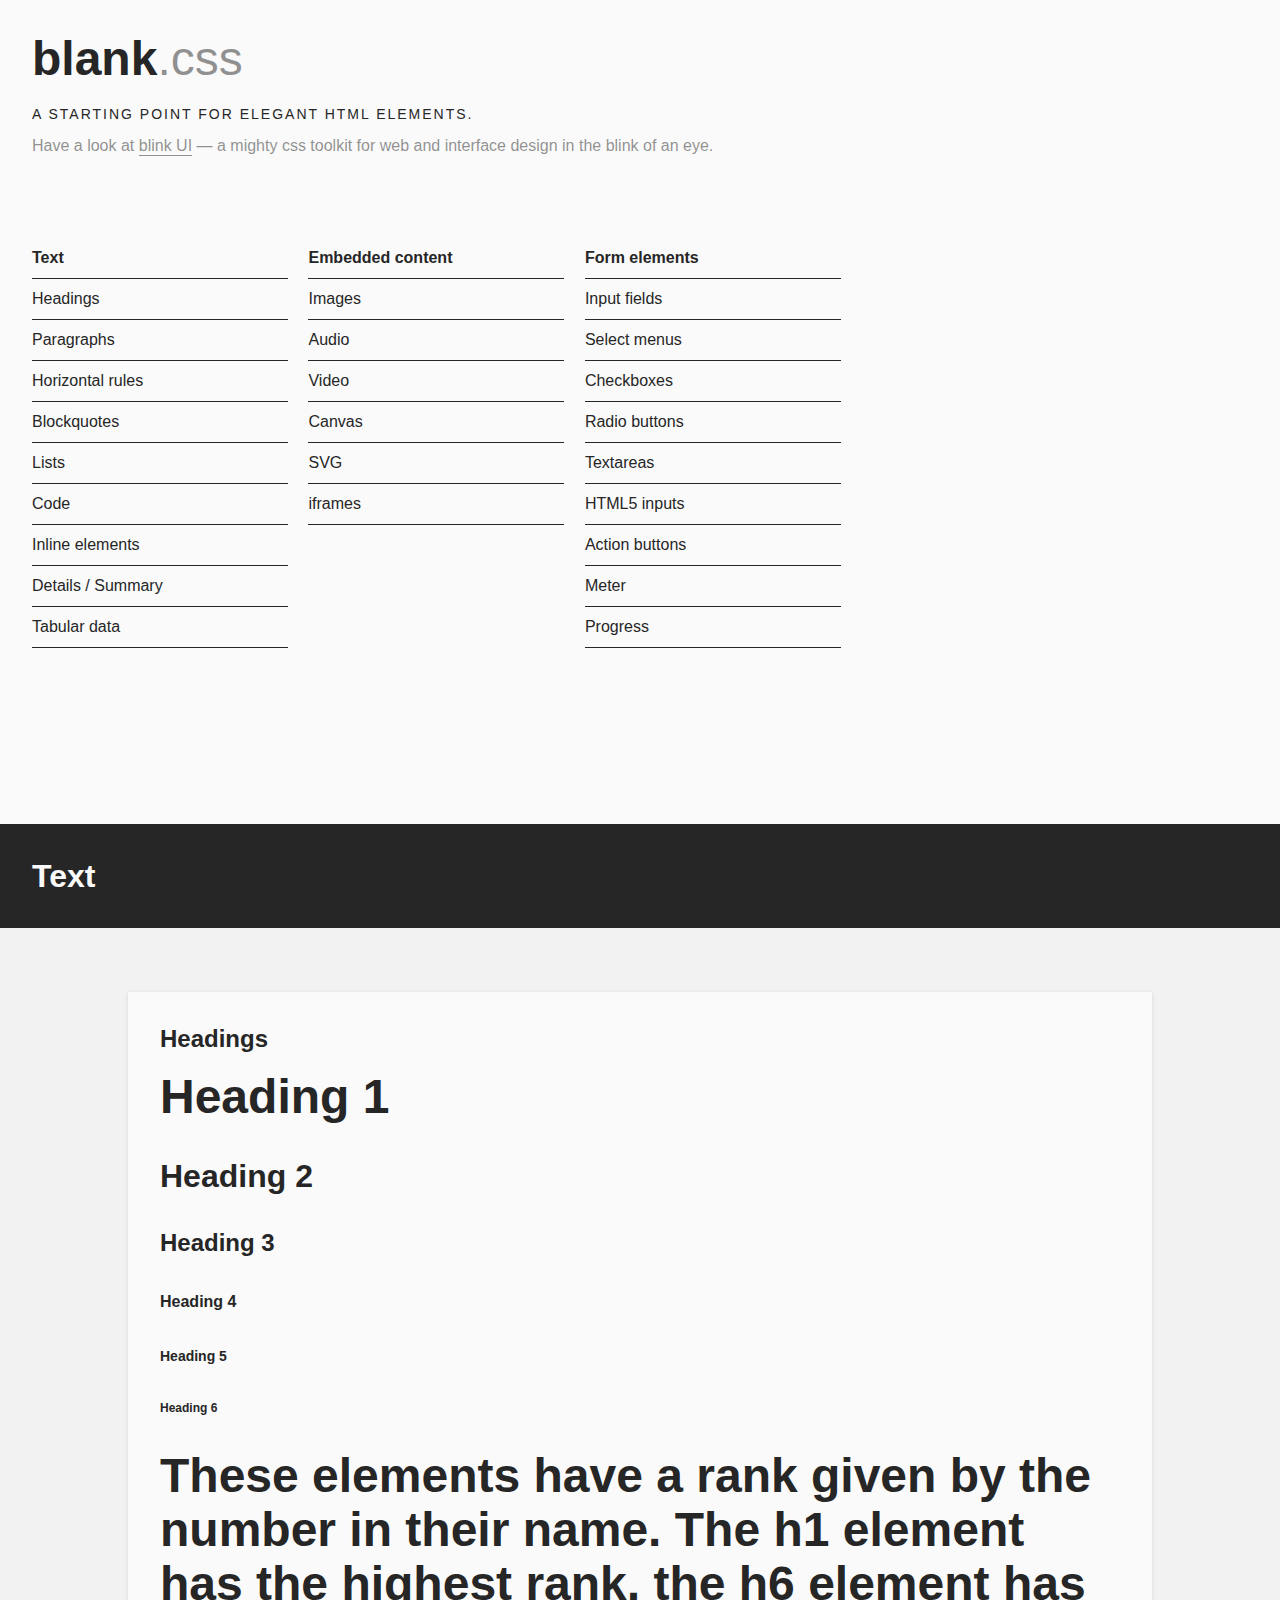
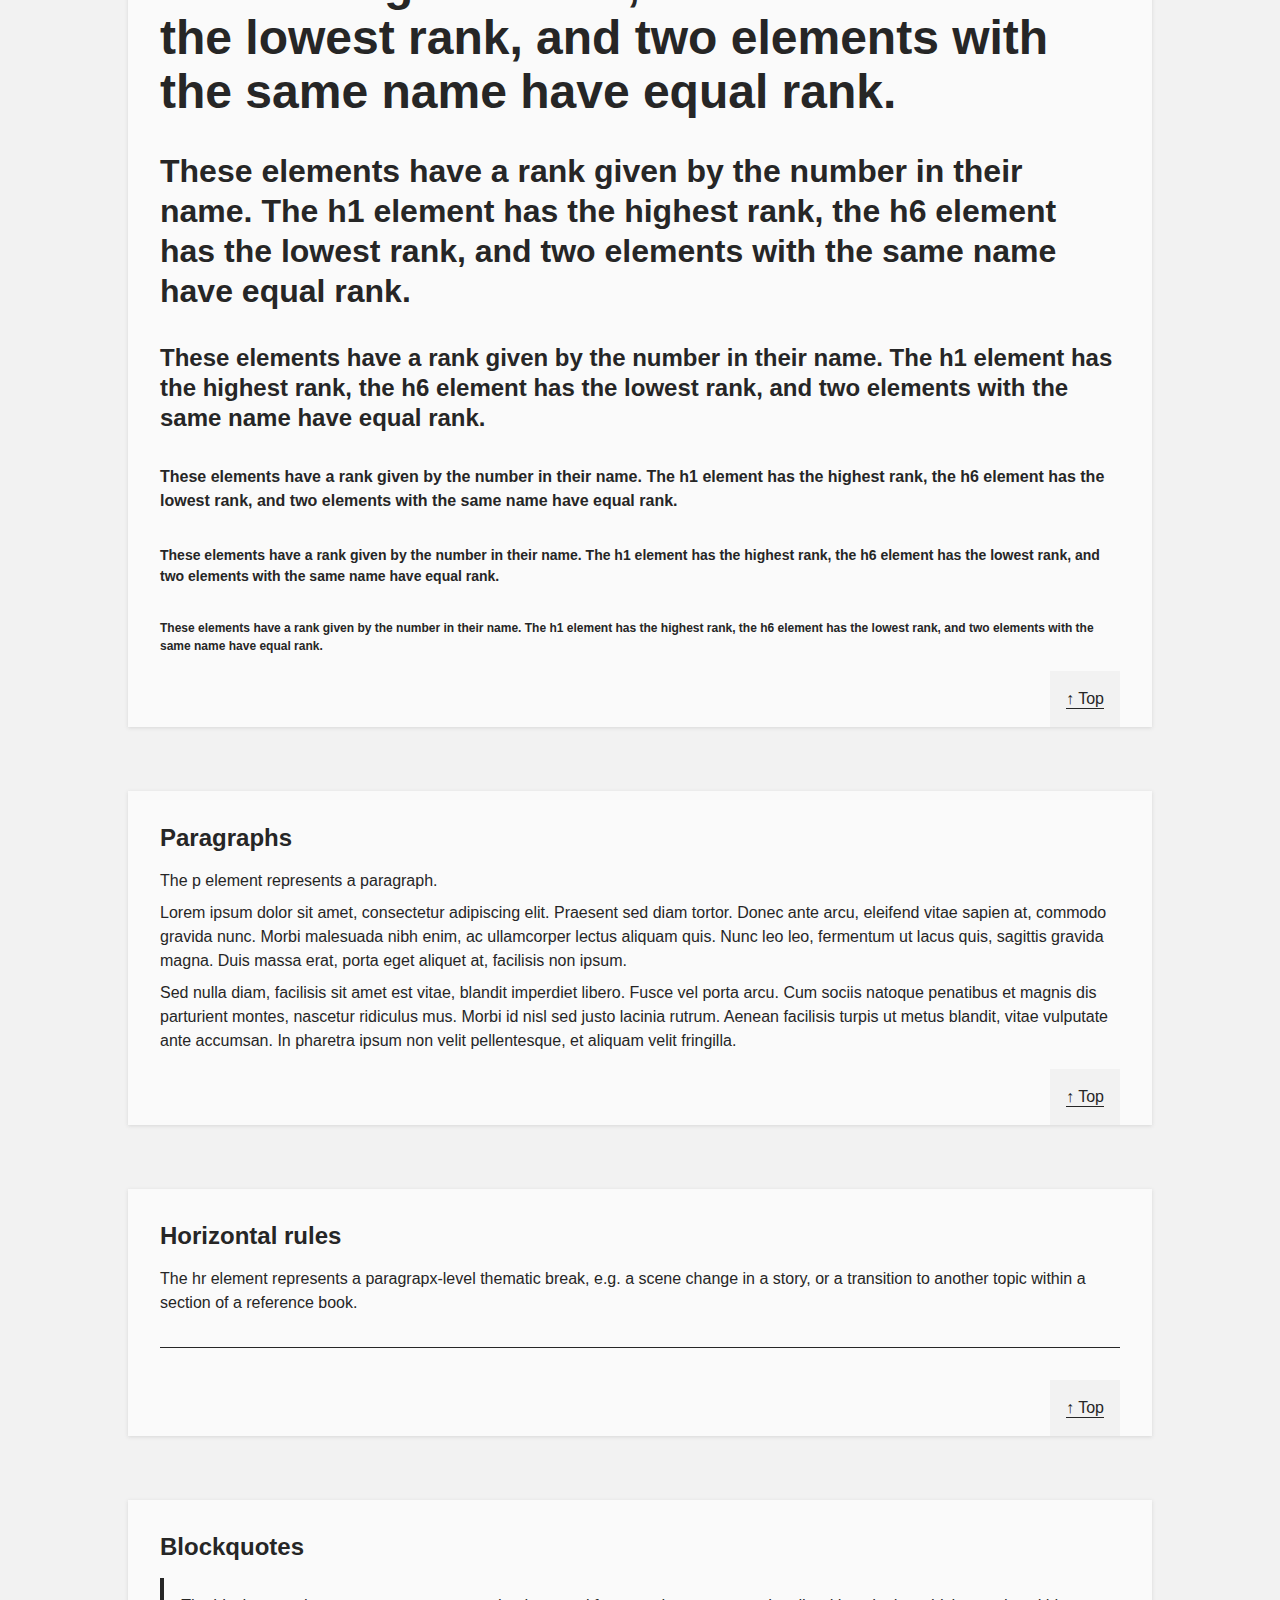
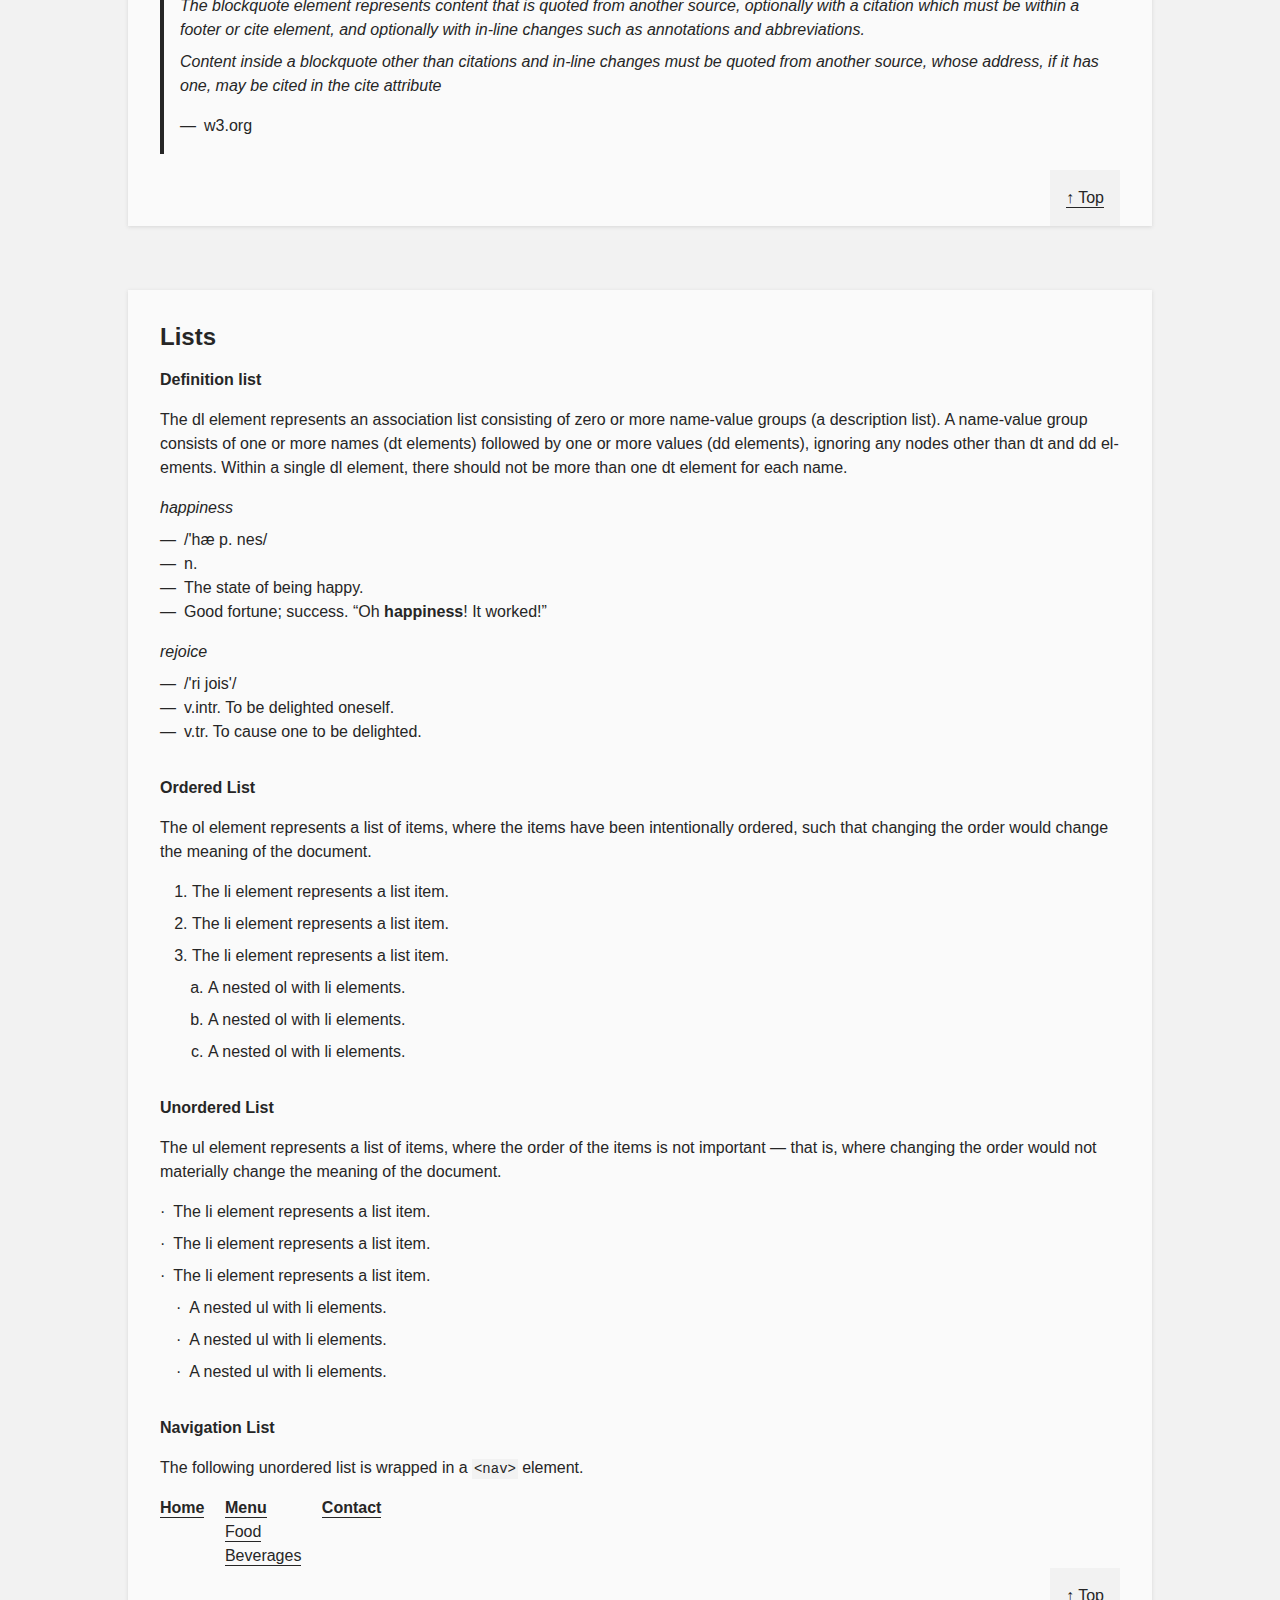
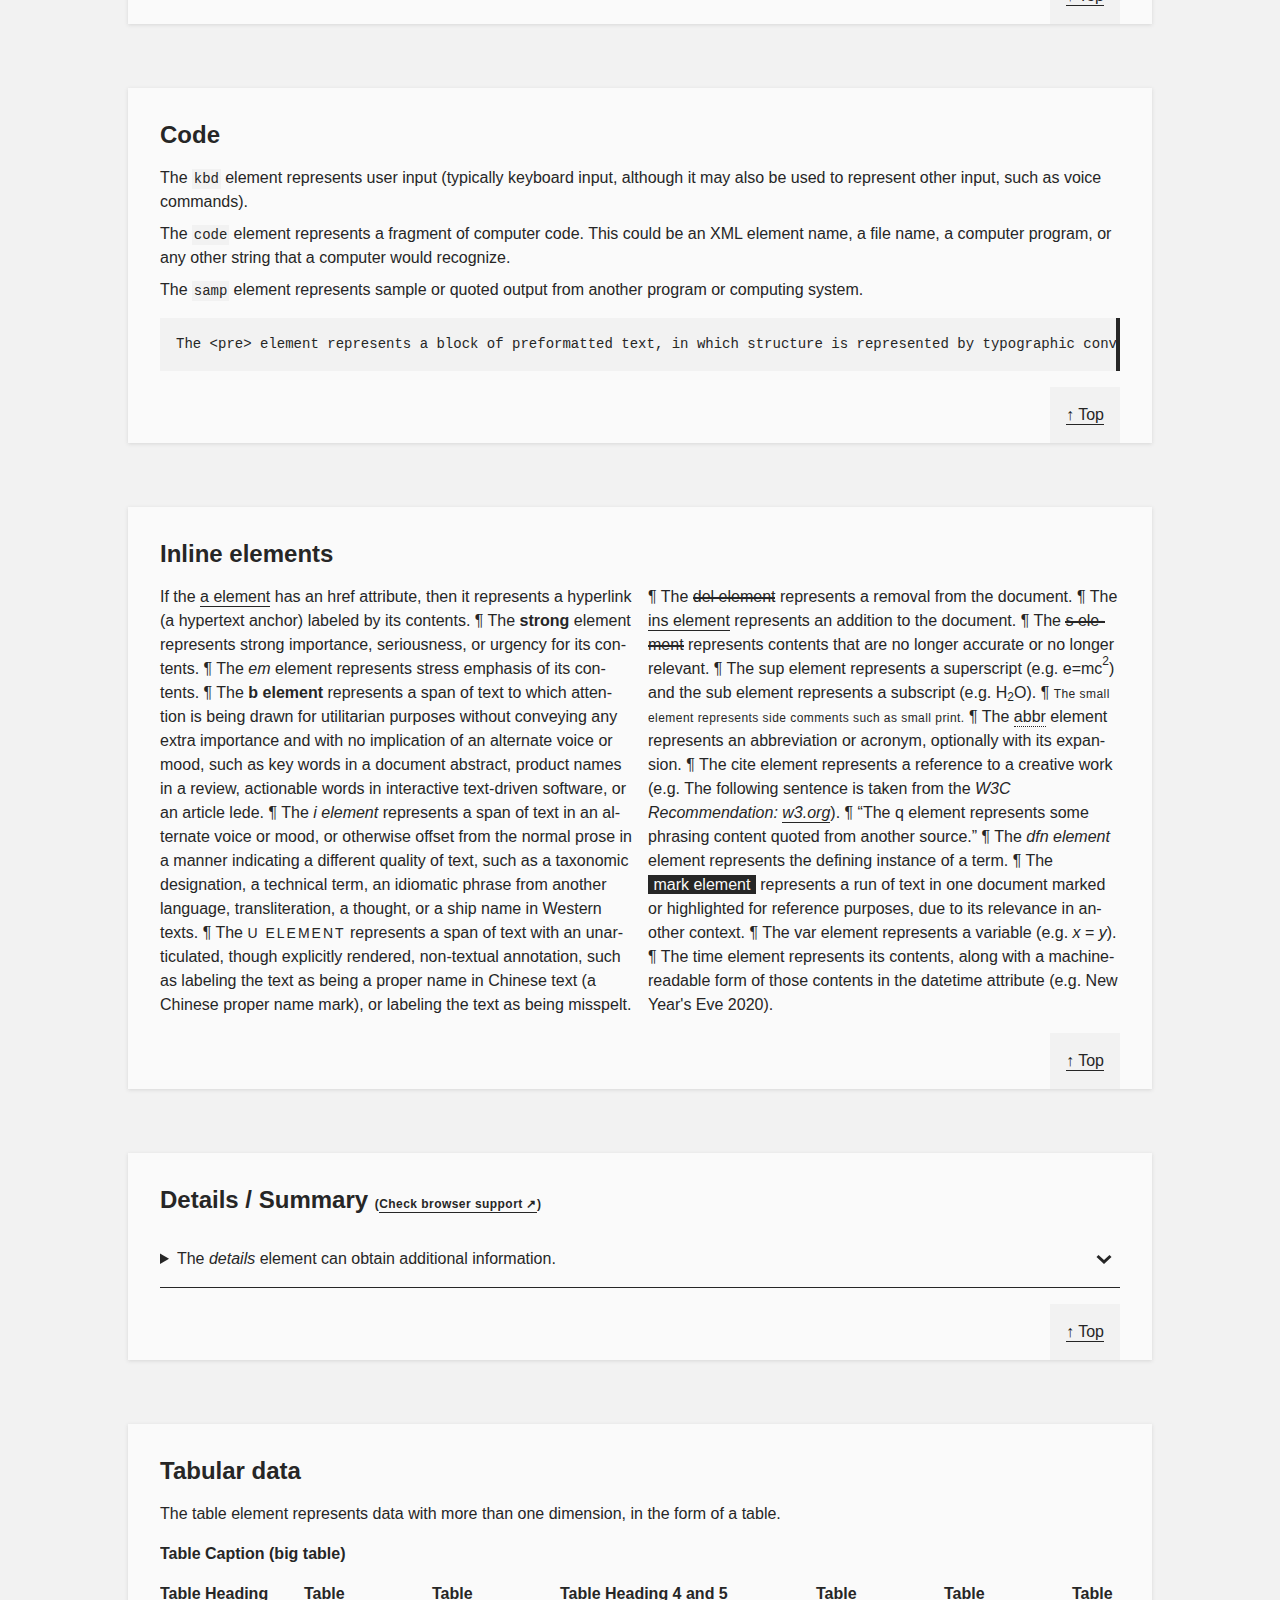
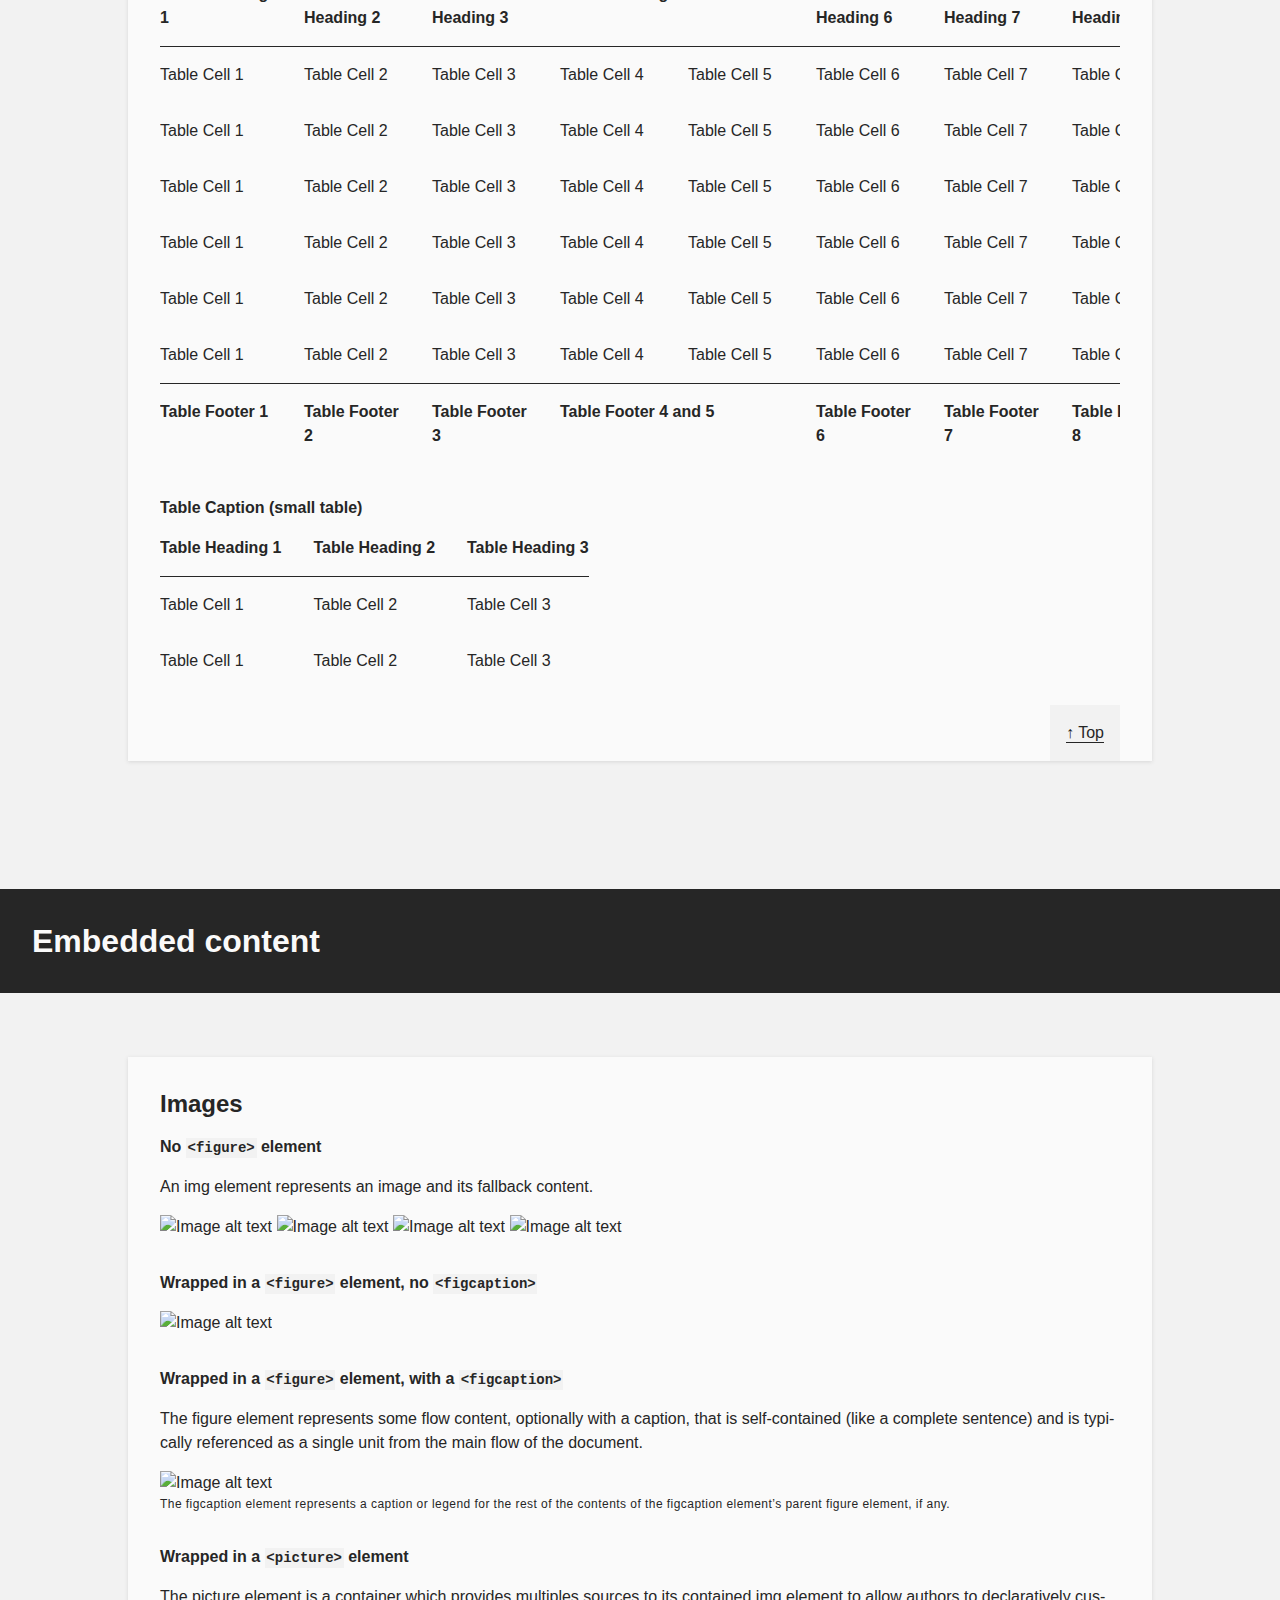
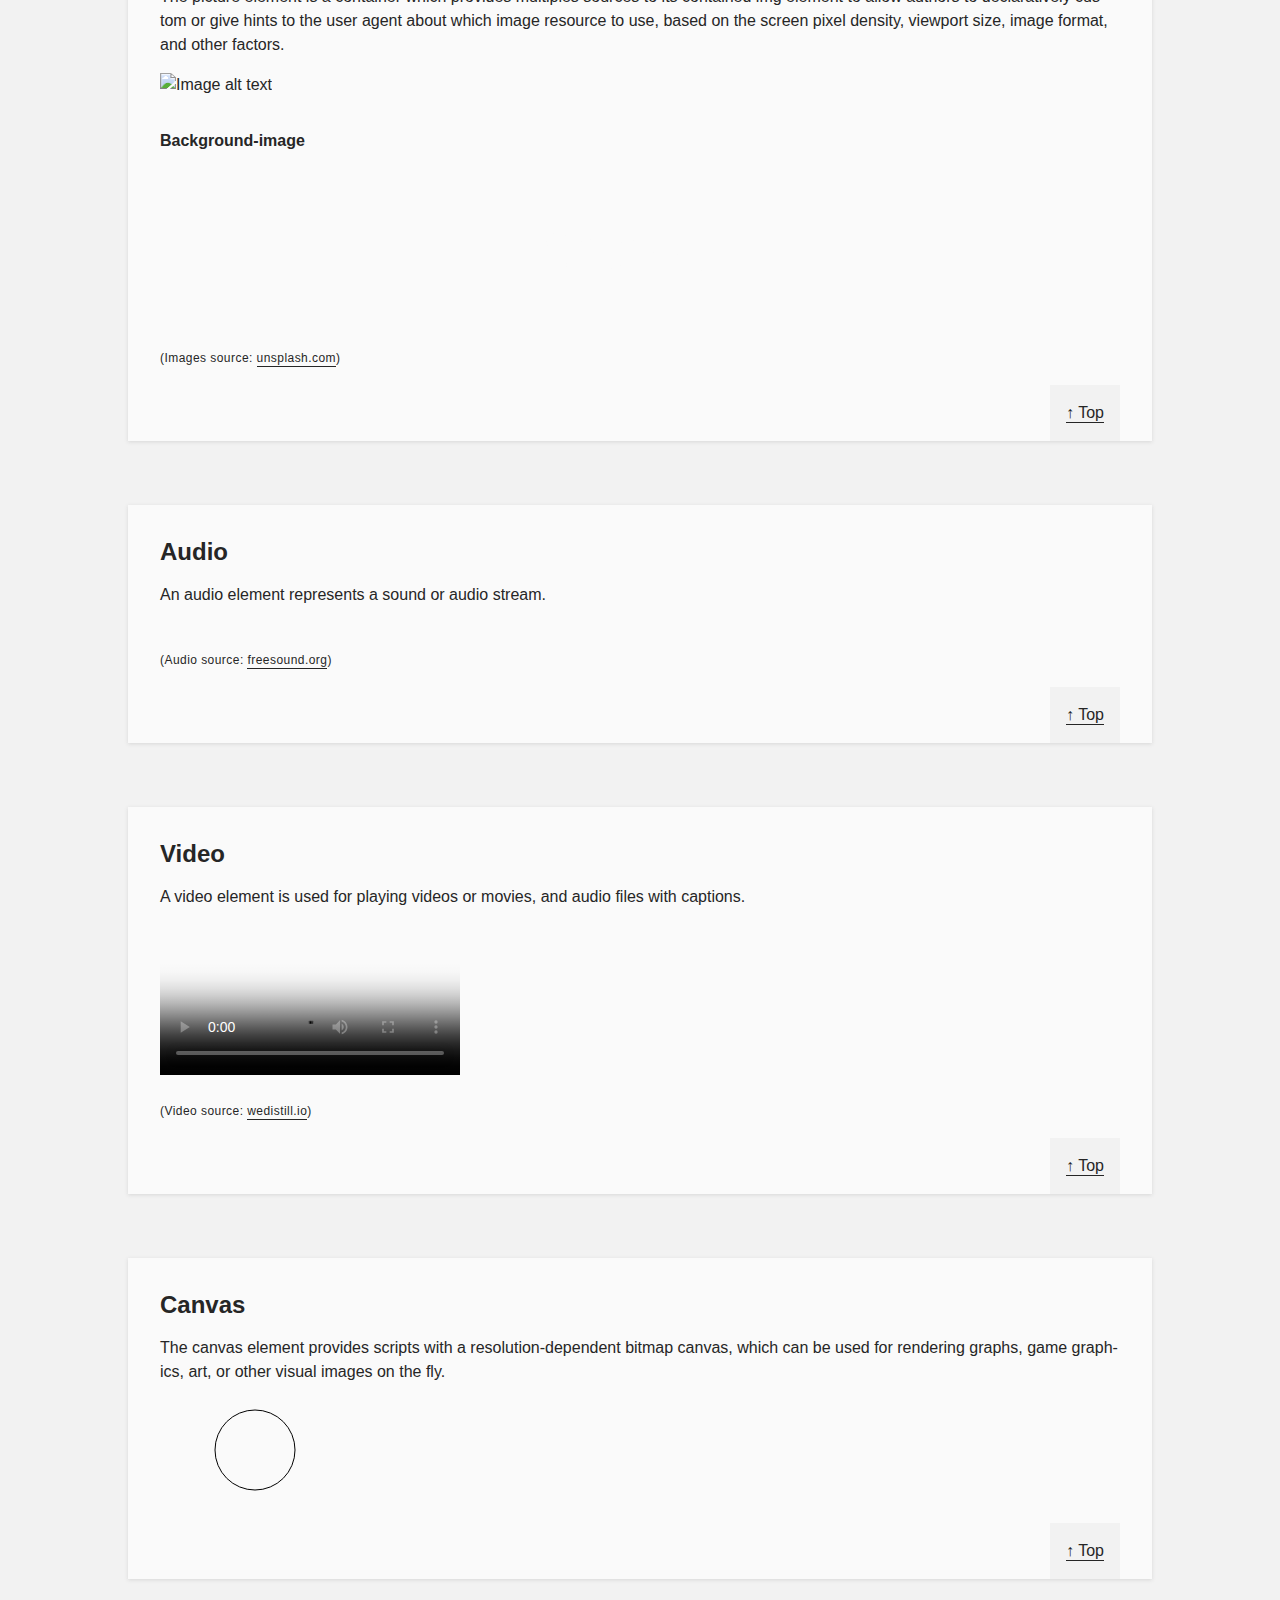
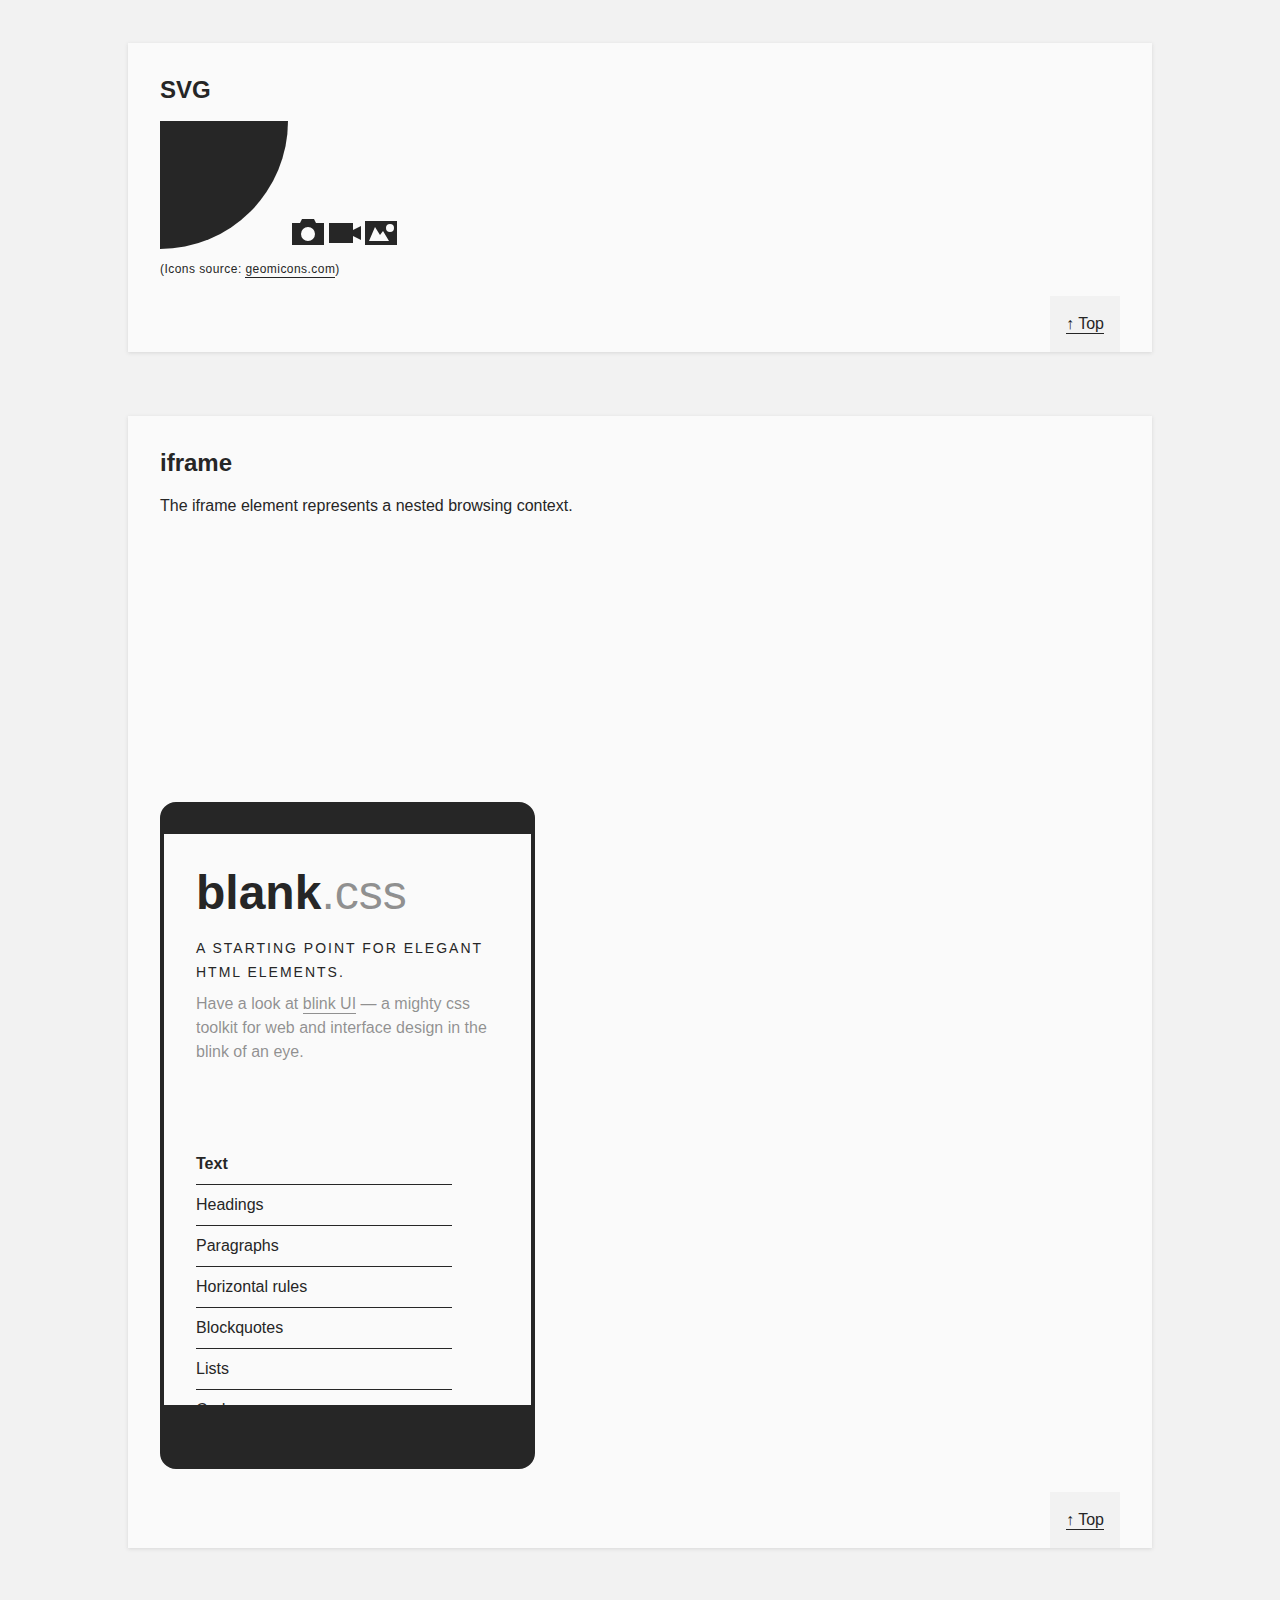
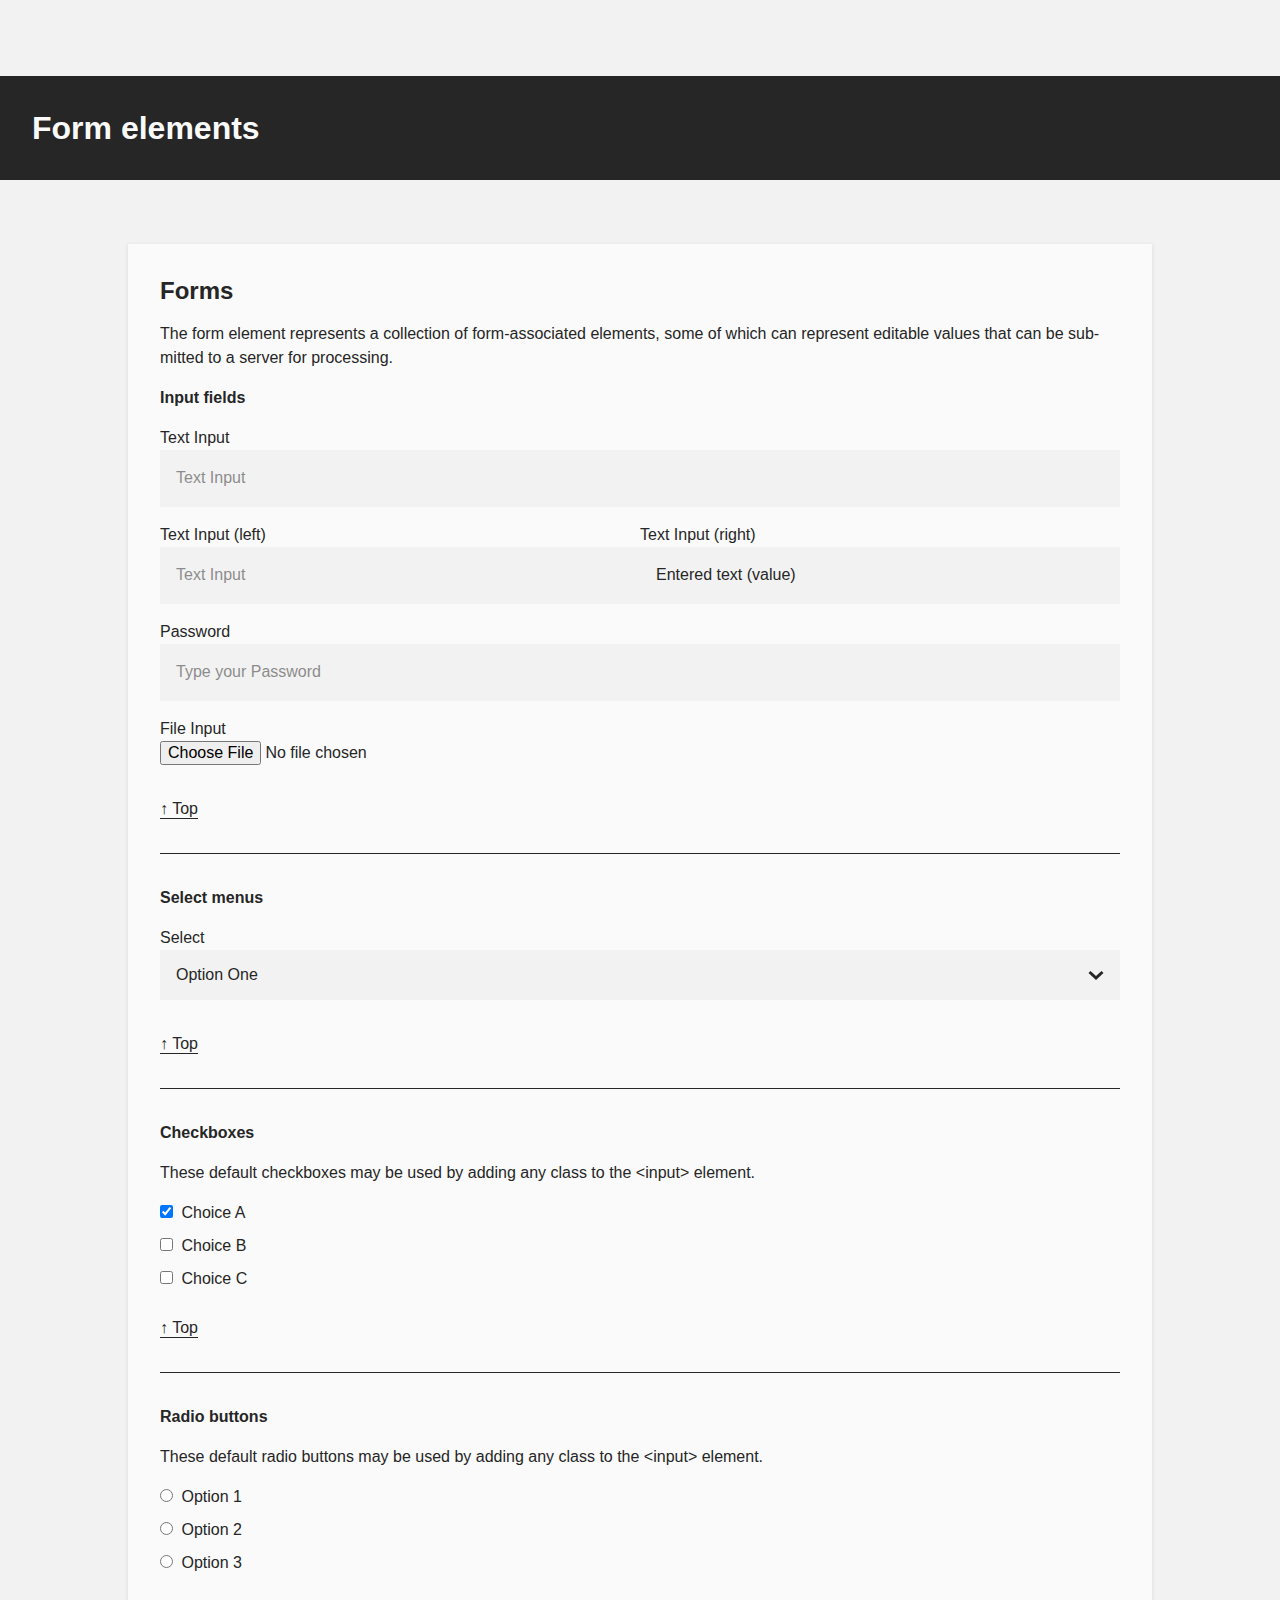
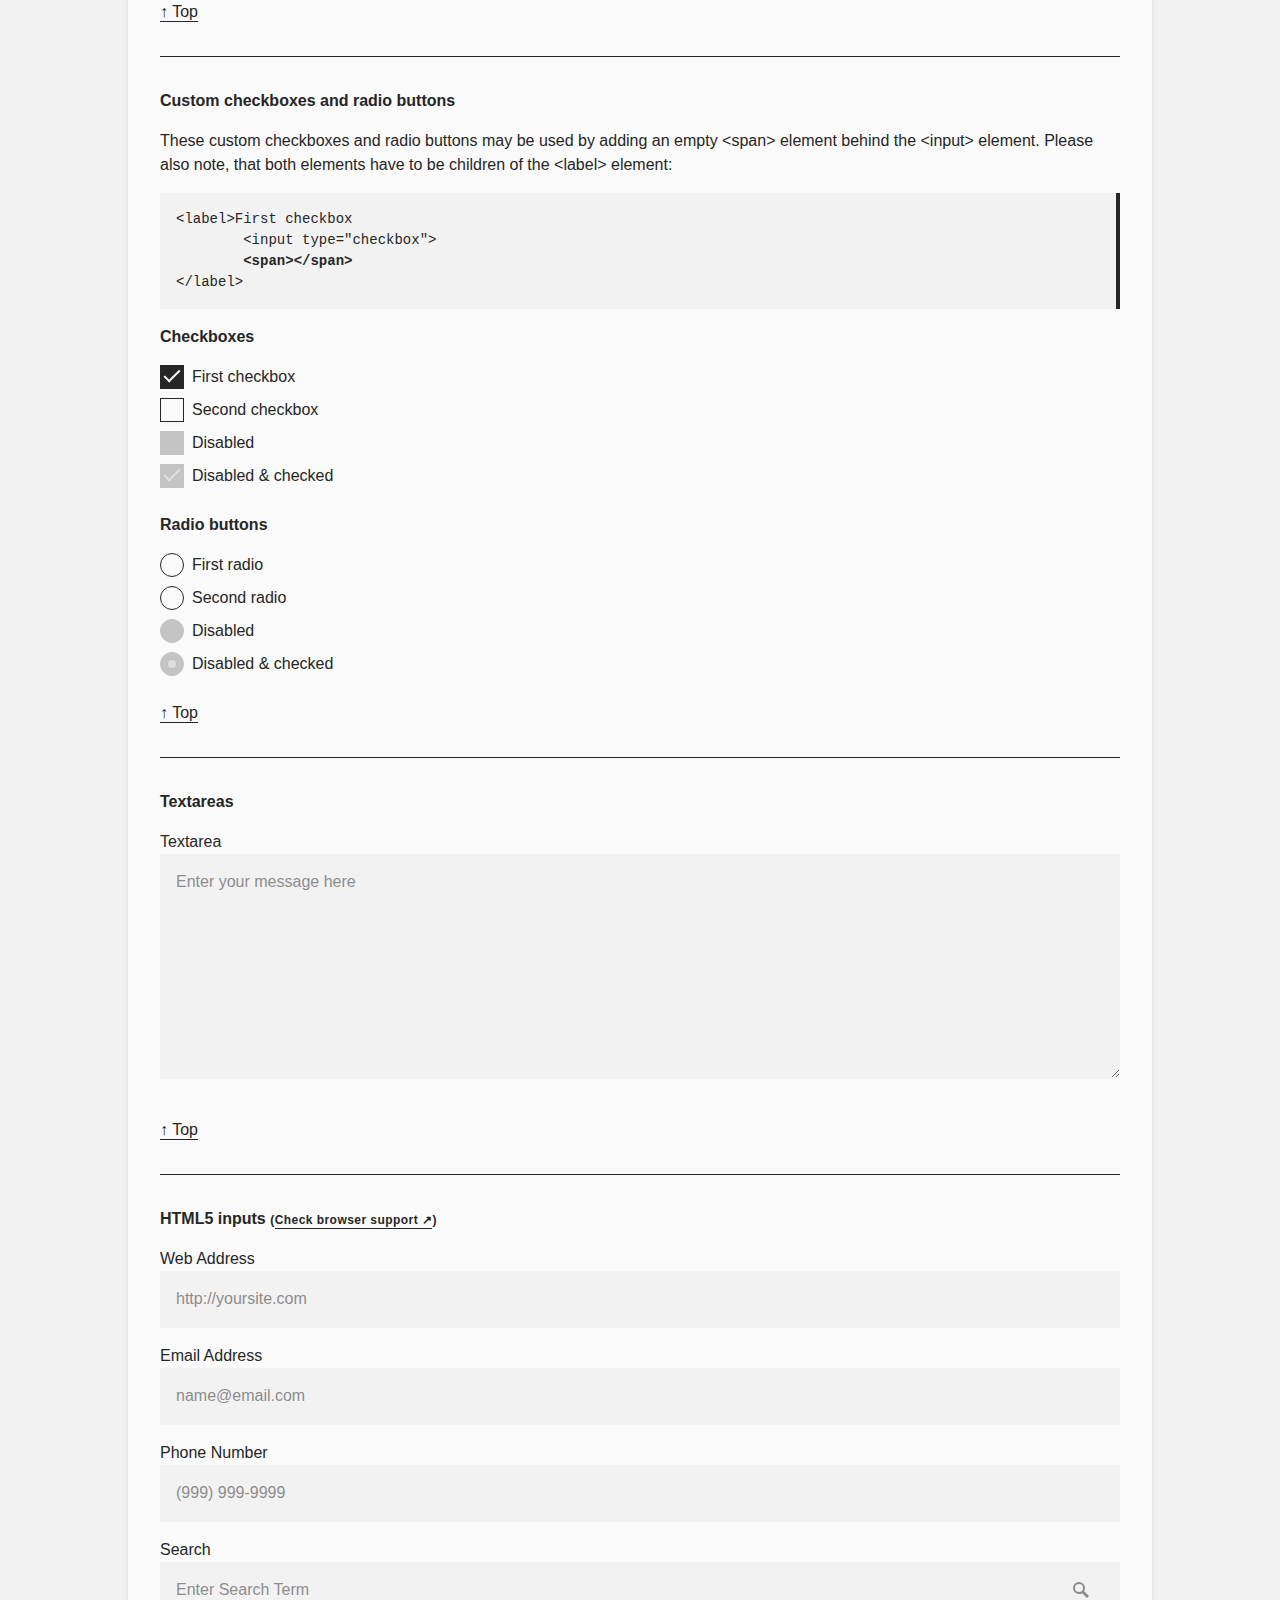
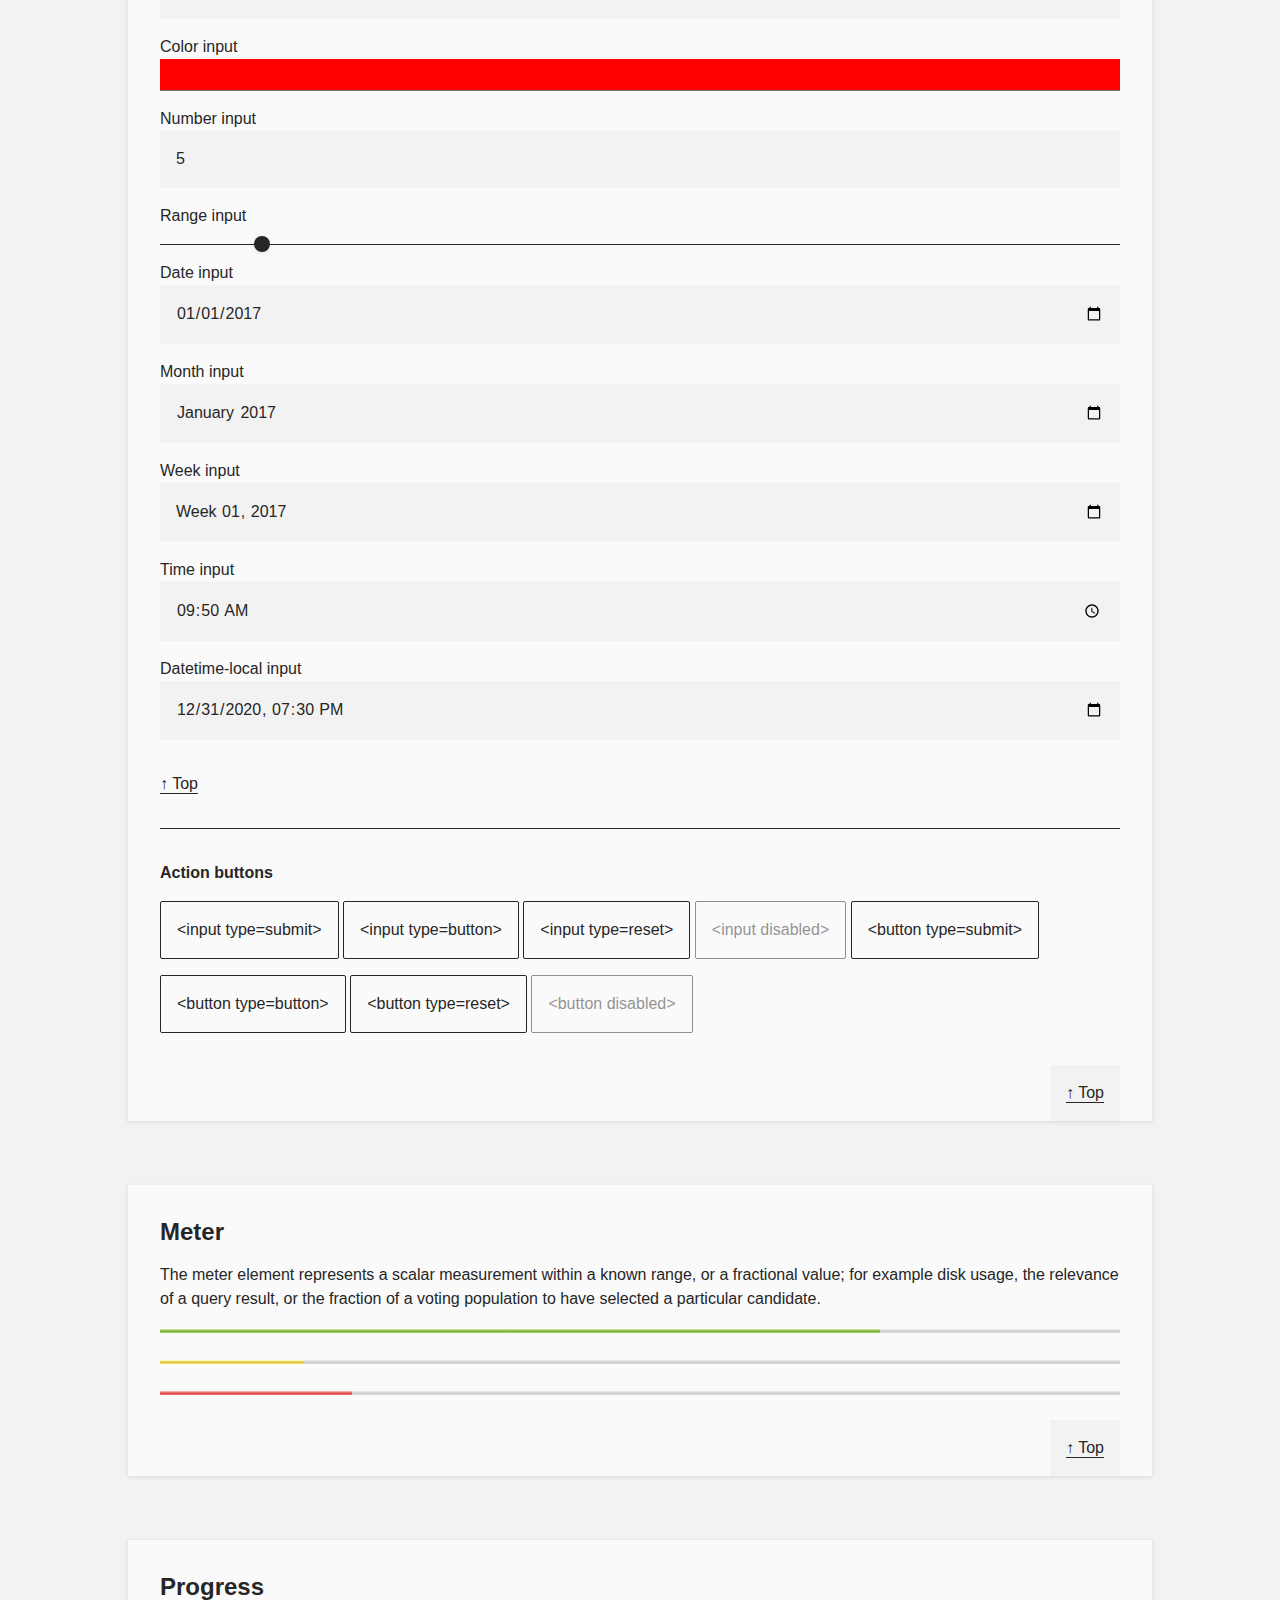
==== blank.html @ 2fc384f8 "Small fixes." ====
<!doctype html>
<html lang="en">

<head>
	<meta charset="utf-8">
	<meta name="viewport" content="width=device-width, initial-scale=1.0">
	<title>blank | elegant html elements</title>
	<link href="css/blank.css" rel="stylesheet">
	<style>
		/* Basic site layout: */

		header#top,
		nav#toc {
			padding: var(--2);
		}

		header>h2 {
			padding: var(--2);
			background-color: var(--color-text);
			color: var(--bg-color);
			margin-top: var(--8);
			margin-bottom: var(--4);
		}

		main {
			background-color: var(--darken);
			padding-bottom: var(--2);
		}

		article {
			padding: var(--2);
			max-width: calc(64 * var(--1));
			box-shadow: var(--box-shadow);
			margin-left: auto;
			margin-right: auto;
			margin-bottom: var(--4);
			background-color: var(--bg-color);
		}

		body>footer {
			background-color: var(--color-text);
			color: var(--bg-color);
			padding: var(--2);
		}
		/* Table of contents navigation list: */

		nav#toc>ul>li {
			margin-right: var(--1);
			margin-bottom: var(--1);
			width: var(--16);
		}

		nav#toc a {
			padding-top: var(--\.5);
			padding-bottom: var(--\.5);
			display: block;
		}
		/* Back to top links: */

		article>footer {
			text-align: right;
			margin-bottom: -2rem;
		}

		article>footer>nav {
			display: inline-block;
			padding: var(--1);
			background-color: var(--darken);
		}
		/* Fake page transition (fade-in): */

		@keyframes fade {
			from {
				opacity: 0;
			}
		}

		body {
			animation: 1s fade ease-in-out
		}
	</style>
</head>

<body>
	<header id="top">
		<h1 class="c-cyan">blank<span style="color: var(--color-text-lighter); font-weight: 100;">.css</span></h1>
		<p><u>A starting point for elegant html elements.</u></p>
		<p style="color: var(--color-text-lighter); font-weight: 100;">Have a look at <a href="index.html">blink UI</a> — a mighty css toolkit for web and interface design in the blink of an eye.</p>
	</header>
	<nav id="toc">
		<ul>
			<li> <b><a href="#text">Text</a></b>
				<ul>
					<li><a href="#text__headings">Headings</a></li>
					<li><a href="#text__paragraphs">Paragraphs</a></li>
					<li><a href="#text__hr">Horizontal rules</a></li>
					<li><a href="#text__blockquotes">Blockquotes</a></li>
					<li><a href="#text__lists">Lists</a></li>
					<li><a href="#text__code">Code</a></li>
					<li><a href="#text__inline">Inline elements</a></li>
					<li><a href="#text__details">Details / Summary</a></li>
					<li><a href="#text__tables">Tabular data</a></li>
				</ul>
			</li>
			<li> <b><a href="#embedded">Embedded content</a></b>
				<ul>
					<li><a href="#embedded__images">Images</a></li>
					<li><a href="#embedded__audio">Audio</a></li>
					<li><a href="#embedded__video">Video</a></li>
					<li><a href="#embedded__canvas">Canvas</a></li>
					<li><a href="#embedded__svg">SVG</a></li>
					<li><a href="#embedded__iframe">iframes</a></li>
				</ul>
			</li>
			<li> <b><a href="#forms">Form elements</a></b>
				<ul>
					<li><a href="#forms__input">Input fields</a></li>
					<li><a href="#forms__select">Select menus</a></li>
					<li><a href="#forms__checkbox">Checkboxes</a></li>
					<li><a href="#forms__radio">Radio buttons</a></li>
					<li><a href="#forms__textareas">Textareas</a></li>
					<li><a href="#forms__html5">HTML5 inputs</a></li>
					<li><a href="#forms__action">Action buttons</a></li>
					<li><a href="#forms__meter">Meter</a></li>
					<li><a href="#forms__progress">Progress</a></li>
				</ul>
			</li>
		</ul>
	</nav>
	<main>
		<section id="text">
			<header>
				<h2>Text</h2> </header>
			<article id="text__headings">
				<header>
					<h3>Headings</h3> </header>
				<div>
					<h1>Heading 1</h1>
					<h2>Heading 2</h2>
					<h3>Heading 3</h3>
					<h4>Heading 4</h4>
					<h5>Heading 5</h5>
					<h6>Heading 6</h6>
					<h1>These elements have a rank given by the number in their name. The h1 element has the highest rank, the h6 element has the lowest rank, and two elements with the same name have equal rank.</h1>
					<h2>These elements have a rank given by the number in their name. The h1 element has the highest rank, the h6 element has the lowest rank, and two elements with the same name have equal rank.</h2>
					<h3>These elements have a rank given by the number in their name. The h1 element has the highest rank, the h6 element has the lowest rank, and two elements with the same name have equal rank.</h3>
					<h4>These elements have a rank given by the number in their name. The h1 element has the highest rank, the h6 element has the lowest rank, and two elements with the same name have equal rank.</h4>
					<h5>These elements have a rank given by the number in their name. The h1 element has the highest rank, the h6 element has the lowest rank, and two elements with the same name have equal rank.</h5>
					<h6>These elements have a rank given by the number in their name. The h1 element has the highest rank, the h6 element has the lowest rank, and two elements with the same name have equal rank.</h6> </div>
				<footer>
					<nav><a href="#top">&uarr; Top</a></nav>
				</footer>
			</article>
			<article id="text__paragraphs">
				<header>
					<h3>Paragraphs</h3> </header>
				<div>
					<p>The p element represents a paragraph.</p>
					<p>Lorem ipsum dolor sit amet, consectetur adipiscing elit. Praesent sed diam tortor. Donec ante arcu, eleifend vitae sapien at, commodo gravida nunc. Morbi malesuada nibh enim, ac ullamcorper lectus aliquam quis. Nunc leo leo, fermentum ut lacus quis,
						sagittis gravida magna. Duis massa erat, porta eget aliquet at, facilisis non ipsum.</p>
					<p>Sed nulla diam, facilisis sit amet est vitae, blandit imperdiet libero. Fusce vel porta arcu. Cum sociis natoque penatibus et magnis dis parturient montes, nascetur ridiculus mus. Morbi id nisl sed justo lacinia rutrum. Aenean facilisis turpis ut
						metus blandit, vitae vulputate ante accumsan. In pharetra ipsum non velit pellentesque, et aliquam velit fringilla.</p>
				</div>
				<footer>
					<nav><a href="#top">&uarr; Top</a></nav>
				</footer>
			</article>
			<article id="text__hr">
				<header>
					<h3>Horizontal rules</h3>
					<p>The hr element represents a paragrapx-level thematic break, e.g. a scene change in a story, or a transition to another topic within a section of a reference book.</p>
				</header>
				<div>
					<hr> </div>
				<footer>
					<nav><a href="#top">&uarr; Top</a></nav>
				</footer>
			</article>
			<article id="text__blockquotes">
				<header>
					<h3>Blockquotes</h3></header>
				<div>
					<blockquote>
						<p>The blockquote element represents content that is quoted from another source, optionally with a citation which must be within a footer or cite element, and optionally with in-line changes such as annotations and abbreviations.</p>
						<p>Content inside a blockquote other than citations and in-line changes must be quoted from another source, whose address, if it has one, may be cited in the cite attribute</p>
						<footer>w3.org</footer>
					</blockquote>
				</div>
				<footer>
					<nav><a href="#top">&uarr; Top</a></nav>
				</footer>
			</article>
			<article id="text__lists">
				<header>
					<h3>Lists</h3></header>
				<div>
					<h4>Definition list</h4>
					<p>The dl element represents an association list consisting of zero or more name-value groups (a description list). A name-value group consists of one or more names (dt elements) followed by one or more values (dd elements), ignoring any nodes other
						than dt and dd elements. Within a single dl element, there should not be more than one dt element for each name.</p>
					<dl> <dt><dfn>happiness</dfn></dt>
						<dd>/'hæ p. nes/</dd>
						<dd><abbr>n.</abbr></dd>
						<dd>The state of being happy.</dd>
						<dd>Good fortune; success. <q>Oh <b>happiness</b>! It worked!</q></dd> <dt><dfn>rejoice</dfn></dt>
						<dd>/'ri jois'/</dd>
						<dd><abbr>v.intr.</abbr> To be delighted oneself.</dd>
						<dd><abbr>v.tr.</abbr> To cause one to be delighted.</dd>
					</dl>
					<h4>Ordered List</h4>
					<p>The ol element represents a list of items, where the items have been intentionally ordered, such that changing the order would change the meaning of the document.</p>
					<ol>
						<li>The li element represents a list item.</li>
						<li>The li element represents a list item.</li>
						<li>The li element represents a list item.
							<ol>
								<li>A nested ol with li elements.</li>
								<li>A nested ol with li elements.</li>
								<li>A nested ol with li elements.</li>
							</ol>
						</li>
					</ol>
					<h4>Unordered List</h4>
					<p>The ul element represents a list of items, where the order of the items is not important — that is, where changing the order would not materially change the meaning of the document.</p>
					<ul>
						<li>The li element represents a list item.</li>
						<li>The li element represents a list item.</li>
						<li>The li element represents a list item.
							<ul>
								<li>A nested ul with li elements.</li>
								<li>A nested ul with li elements.</li>
								<li>A nested ul with li elements.</li>
							</ul>
						</li>
					</ul>
					<h4>Navigation List</h4>
					<p>The following unordered list is wrapped in a <code>&lt;nav&gt;</code> element.</p>
					<nav>
						<ul>
							<li><b><a href="#">Home</a></b></li>
							<li><b><a href="#">Menu</a></b>
								<ul>
									<li><a href="#">Food</a></li>
									<li><a href="#">Beverages</a></li>
								</ul>
							</li>
							<li><b><a href="#">Contact</a></b></li>
						</ul>
					</nav>
				</div>
				<footer>
					<nav><a href="#top">&uarr; Top</a></nav>
				</footer>
			</article>
			<article id="text__code">
				<header>
					<h3>Code</h3></header>
				<div>
					<p>The <kbd>kbd</kbd> element represents user input (typically keyboard input, although it may also be used to represent other input, such as voice commands).</p>
					<p>The <code>code</code> element represents a fragment of computer code. This could be an XML element name, a file name, a computer program, or any other string that a computer would recognize.</p>
					<p>The <samp>samp</samp> element represents sample or quoted output from another program or computing system.</p> <pre>The &lt;pre&gt; element represents a block of preformatted text, in which structure is represented by typographic conventions rather than by elements.</pre>					</div>
				<footer>
					<nav><a href="#top">&uarr; Top</a></nav>
				</footer>
			</article>
			<article id="text__inline">
				<header>
					<h3>Inline elements</h3></header>
				<div>
					<p style="column-count: 2;"> If the <a href="https://www.w3.org/TR/html/" target="_blank">a element</a> has an href attribute, then it represents a hyperlink (a hypertext anchor) labeled by its contents. &para; The <strong>strong</strong> element represents strong importance,
						seriousness, or urgency for its contents. &para; The <em>em</em> element represents stress emphasis of its contents. &para; The <b>b element</b> represents a span of text to which attention is being drawn for utilitarian purposes without conveying
						any extra importance and with no implication of an alternate voice or mood, such as key words in a document abstract, product names in a review, actionable words in interactive text-driven software, or an article lede. &para; The <i>i element</i>						represents a span of text in an alternate voice or mood, or otherwise offset from the normal prose in a manner indicating a different quality of text, such as a taxonomic designation, a technical term, an idiomatic phrase from another language,
						transliteration, a thought, or a ship name in Western texts. &para; The <u>u element</u> represents a span of text with an unarticulated, though explicitly rendered, non-textual annotation, such as labeling the text as being a proper name in Chinese
						text (a Chinese proper name mark), or labeling the text as being misspelt. &para; The <del>del element</del> represents a removal from the document. &para; The <ins>ins element</ins> represents an addition to the document. &para; The <s>s element</s>						represents contents that are no longer accurate or no longer relevant. &para; The sup element represents a superscript (e.g. e=mc<sup>2</sup>) and the sub element represents a subscript (e.g. H<sub>2</sub>O). &para; <small>The small element represents side comments such as small print.</small>						&para; The <abbr title="abbreviation">abbr</abbr> element represents an abbreviation or acronym, optionally with its expansion. &para; The cite element represents a reference to a creative work (e.g. The following sentence is taken from the <cite>W3C Recommendation: <a href="https://www.w3.org/TR/html/" target="_blank">w3.org</a></cite>).
						&para; <q cite="https://www.w3.org/TR/html/textlevel-semantics.html#textlevel-semantics">The q element represents some phrasing content quoted from another source.</q> &para; The <dfn title="The dfn element represents the defining instance of a term.">dfn element</dfn>						element represents the defining instance of a term. &para; The <mark>mark&nbsp;element</mark> represents a run of text in one document marked or highlighted for reference purposes, due to its relevance in another context. &para; The var element
						represents a variable (e.g. <var>x</var> = <var>y</var>). &para; The time element represents its contents, along with a machine-readable form of those contents in the datetime attribute (e.g. <time datetime="2020-12-31">New Year's Eve 2020</time>).
						</p>
				</div>
				<footer>
					<nav><a href="#top">&uarr; Top</a></nav>
				</footer>
			</article>
			<article id="text__details">
				<header>
					<h3>Details / Summary <small>(<a href="http://caniuse.com/#feat=details" target="_blank">Check browser support ↗</a>)</small></h3> </header>
				<details>
					<summary>The <i>details</i> element can obtain additional information.</summary>
					<p>The <i>details</i> element represents a control from which the user can obtain additional information or controls on-demand.</p>
					<p>The <i>summary</i> element represents a summary, caption, or legend for a <i>details</i> element.</p>
				</details>
				<footer>
					<nav><a href="#top">&uarr; Top</a></nav>
				</footer>
			</article>
			<article id="text__tables">
				<header>
					<h3>Tabular data</h3></header>
				<p>The table element represents data with more than one dimension, in the form of a table.</p>
				<!-- Quick additions for a better experience on small devices: -->
				<div style="overflow-x: scroll;">
					<table>
						<caption>Table Caption (big table)</caption>
						<thead>
							<tr>
								<th>Table Heading 1</th>
								<th>Table Heading 2</th>
								<th>Table Heading 3</th>
								<th colspan="2">Table Heading 4 and 5</th>
								<th>Table Heading 6</th>
								<th>Table Heading 7</th>
								<th>Table Heading 8</th>
								<th>Table Heading 9</th>
								<th>Table Heading 10</th>
							</tr>
						</thead>
						<tfoot>
							<tr>
								<th>Table Footer 1</th>
								<th>Table Footer 2</th>
								<th>Table Footer 3</th>
								<th colspan="2">Table Footer 4 and 5</th>
								<th>Table Footer 6</th>
								<th>Table Footer 7</th>
								<th>Table Footer 8</th>
								<th>Table Footer 9</th>
								<th>Table Footer 10</th>
							</tr>
						</tfoot>
						<tbody>
							<tr>
								<td>Table Cell 1</td>
								<td>Table Cell 2</td>
								<td>Table Cell 3</td>
								<td>Table Cell 4</td>
								<td>Table Cell 5</td>
								<td>Table Cell 6</td>
								<td>Table Cell 7</td>
								<td>Table Cell 8</td>
								<td>Table Cell 9</td>
								<td>Table Cell 10</td>
							</tr>
							<tr>
								<td>Table Cell 1</td>
								<td>Table Cell 2</td>
								<td>Table Cell 3</td>
								<td>Table Cell 4</td>
								<td>Table Cell 5</td>
								<td>Table Cell 6</td>
								<td>Table Cell 7</td>
								<td>Table Cell 8</td>
								<td>Table Cell 9</td>
								<td>Table Cell 10</td>
							</tr>
							<tr>
								<td>Table Cell 1</td>
								<td>Table Cell 2</td>
								<td>Table Cell 3</td>
								<td>Table Cell 4</td>
								<td>Table Cell 5</td>
								<td>Table Cell 6</td>
								<td>Table Cell 7</td>
								<td>Table Cell 8</td>
								<td>Table Cell 9</td>
								<td>Table Cell 10</td>
							</tr>
							<tr>
								<td>Table Cell 1</td>
								<td>Table Cell 2</td>
								<td>Table Cell 3</td>
								<td>Table Cell 4</td>
								<td>Table Cell 5</td>
								<td>Table Cell 6</td>
								<td>Table Cell 7</td>
								<td>Table Cell 8</td>
								<td>Table Cell 9</td>
								<td>Table Cell 10</td>
							</tr>
							<tr>
								<td>Table Cell 1</td>
								<td>Table Cell 2</td>
								<td>Table Cell 3</td>
								<td>Table Cell 4</td>
								<td>Table Cell 5</td>
								<td>Table Cell 6</td>
								<td>Table Cell 7</td>
								<td>Table Cell 8</td>
								<td>Table Cell 9</td>
								<td>Table Cell 10</td>
							</tr>
							<tr>
								<td>Table Cell 1</td>
								<td>Table Cell 2</td>
								<td>Table Cell 3</td>
								<td>Table Cell 4</td>
								<td>Table Cell 5</td>
								<td>Table Cell 6</td>
								<td>Table Cell 7</td>
								<td>Table Cell 8</td>
								<td>Table Cell 9</td>
								<td>Table Cell 10</td>
							</tr>
						</tbody>
					</table>
				</div>
				<div style="overflow-x: scroll; margin-top: var(--1);">
					<table>
						<caption>Table Caption (small table)</caption>
						<thead>
							<tr>
								<th>Table Heading 1</th>
								<th>Table Heading 2</th>
								<th>Table Heading 3</th>
							</tr>
						</thead>
						<tbody>
							<tr>
								<td>Table Cell 1</td>
								<td>Table Cell 2</td>
								<td>Table Cell 3</td>
							</tr>
							<tr>
								<td>Table Cell 1</td>
								<td>Table Cell 2</td>
								<td>Table Cell 3</td>
							</tr>
						</tbody>
					</table>
				</div>
				<footer>
					<nav><a href="#top">&uarr; Top</a></nav>
				</footer>
			</article>
		</section>
		<section id="embedded">
			<header>
				<h2>Embedded content</h2></header>
			<article id="embedded__images">
				<header>
					<h3>Images</h3></header>
				<div>
					<h4>No <code>&lt;figure&gt;</code> element</h4>
					<p>An img element represents an image and its fallback content.</p> <img src="https://images.unsplash.com/photo-1470332119358-ff1482a9fd5d?dpr=2&auto=compress,format&crop=entropy&fit=crop&w=767&h=511&q=80&cs=tinysrgb" alt="Image alt text"> <img src="https://images.unsplash.com/photo-1473635863681-df02324c5f87?dpr=2&auto=compress,format&crop=entropy&fit=crop&w=767&h=575&q=80&cs=tinysrgb"
					    alt="Image alt text" width="100"> <img src="https://images.unsplash.com/photo-1473514483695-024f62e674ea?dpr=2&auto=compress,format&crop=entropy&fit=crop&w=767&h=511&q=80&cs=tinysrgb" alt="Image alt text" width="200"> <img src="https://images.unsplash.com/photo-1470100568678-c2bc2ba890c1?dpr=2&auto=compress,format&crop=entropy&fit=crop&w=767&h=575&q=80&cs=tinysrgb"
					    alt="Image alt text" width="100">
					<h4>Wrapped in a <code>&lt;figure&gt;</code> element, no <code>&lt;figcaption&gt;</code></h4>
					<figure><img src="https://images.unsplash.com/photo-1453791232035-0bd4996082a6?dpr=2&auto=compress,format&crop=entropy&fit=crop&w=767&h=512&q=80&cs=tinysrgb" alt="Image alt text"></figure>
					<h4>Wrapped in a <code>&lt;figure&gt;</code> element, with a <code>&lt;figcaption&gt;</code></h4>
					<p>The figure element represents some flow content, optionally with a caption, that is self-contained (like a complete sentence) and is typically referenced as a single unit from the main flow of the document.</p>
					<figure> <img src="https://images.unsplash.com/photo-1462331321792-cc44368b8894?dpr=2&auto=compress,format&crop=entropy&fit=crop&w=767&h=467&q=80&cs=tinysrgb" alt="Image alt text">
						<figcaption>The figcaption element represents a caption or legend for the rest of the contents of the figcaption element’s parent figure element, if any.</figcaption>
					</figure>
					<h4>Wrapped in a <code>&lt;picture&gt;</code> element</h4>
					<p>The picture element is a container which provides multiples sources to its contained img element to allow authors to declaratively custom or give hints to the user agent about which image resource to use, based on the screen pixel density, viewport
						size, image format, and other factors.</p>
					<picture>
						<source srcset="https://images.unsplash.com/photo-1454085375097-48248e6239ff?dpr=2&auto=compress,format&crop=entropy&fit=crop&w=767&h=511&q=80&cs=tinysrgb">
						<!-- img tag for browsers that do not support picture element --><img src="https://images.unsplash.com/photo-1462850105991-0e1239c8656f?dpr=2&auto=compress,format&crop=entropy&fit=crop&w=767&h=431&q=80&cs=tinysrgb" alt="Image alt text"> </picture>
					<h4>Background-image</h4>
					<p style="background-image: url(https://images.unsplash.com/uploads/1413160014464b0eddda1/7fe403d2?dpr=2&auto=format&crop=entropy&fit=crop&w=767&h=510&q=80&cs=tinysrgb); background-size: cover; width 100%; padding: var(--2); font-size: var(--4); text-align: center; color: var(--bg-color);"><b>Wood.</b></p>
				</div>
				<p><small>(Images source: <a href="https://unsplash.com/">unsplash.com</a>)</small></p>
				<footer>
					<nav><a href="#top">&uarr; Top</a></nav>
				</footer>
			</article>
			<article id="embedded__audio">
				<header>
					<h3>Audio</h3>
					<p>An audio element represents a sound or audio stream.</p>
				</header> <audio controls src="https://www.freesound.org/data/previews/194/194925_1160789-lq.mp3">audio</audio>
				<p><small>(Audio source: <a href="https://www.freesound.org/">freesound.org</a>)</small></p>
				<footer>
					<nav><a href="#top">&uarr; Top</a></nav>
				</footer>
			</article>
			<article id="embedded__video">
				<header>
					<h3>Video</h3>
					<p>A video element is used for playing videos or movies, and audio files with captions.</p>
				</header> <video controls src="https://s3.amazonaws.com/distill-videos/videos/processed/2180/lighthouse.mp4" poster="https://s3.amazonaws.com/distill-videos/thumbnails/2180/lighthouse-poster.png">video</video>
				<p><small>(Video source: <a href="http://www.wedistill.io/">wedistill.io</a>)</small></p>
				<footer>
					<nav><a href="#top">&uarr; Top</a></nav>
				</footer>
			</article>
			<article id="embedded__canvas">
				<header>
					<h3>Canvas</h3>
					<p>The canvas element provides scripts with a resolution-dependent bitmap canvas, which can be used for rendering graphs, game graphics, art, or other visual images on the fly.</p>
				</header> <canvas id="myCanvas" width="200" height="100"> Your browser does not support the HTML5 canvas tag.</canvas>
				<footer>
					<nav><a href="#top">&uarr; Top</a></nav>
				</footer>
			</article>
			<article id="embedded__svg">
				<header>
					<h3>SVG</h3> </header> <svg style="width:8rem; height:8rem;">
					<circle cx="0" cy="0" r="128"></circle>
				</svg> <svg data-icon="camera" viewBox="0 0 32 32" style="width:2rem">
					<title>camera icon (from geomicons.com)</title>
					<path d="M0 6 L8 6 L10 2 L22 2 L24 6 L32 6 L32 28 L0 28 z M9 17 A7 7 0 0 0 23 17 A7 7 0 0 0 9 17"></path>
				</svg> <svg data-icon="video" viewBox="0 0 32 32" style="width:2rem">
					<title>video icon (from geomicons.com)</title>
					<path d="M0 6 L0 26 L24 26 L24 19 L32 23 L32 9 L24 13 L24 6 z"></path>
				</svg> <svg data-icon="picture" viewBox="0 0 32 32" style="width:2rem">
					<title>picture icon (from geomicons.com)</title>
					<path d="M0 4 L0 28 L32 28 L32 4 z M4 24 L10 10 L15 18 L18 14 L24 24z M25 7 A4 4 0 0 1 25 15 A4 4 0 0 1 25 7"></path>
				</svg>
				<p><small>(Icons source: <a href="http://geomicons.com">geomicons.com</a>)</small></p>
				<footer>
					<nav><a href="#top">&uarr; Top</a></nav>
				</footer>
			</article>
			<article id="embedded__iframe">
				<header>
					<h3>iframe</h3></header>
				<p>The iframe element represents a nested browsing context.</p>
				<div> <iframe style="width: 100%; height: 245px" src="http://forecast.io/embed/#lat=48.4222&lon=10.0064&name=Ulm&units=uk"></iframe> <iframe src="blank.html" style="border-width: 2rem 0.25rem 4rem; border-radius: 1rem; height: 667px; width: 375px;"></iframe>					</div>
				<footer>
					<nav><a href=" #top">&uarr; Top</a></nav>
				</footer>
			</article>
		</section>
		<section id="forms">
			<header>
				<h2>Form elements</h2> </header>
			<article>
				<h3>Forms</h3>
				<p>The form element represents a collection of form-associated elements, some of which can represent editable values that can be submitted to a server for processing.</p>
				<form action="http://www.example.com/subscribe.php" method="post">
					<fieldset id="forms__input">
						<legend>Input fields</legend> <label for="input__text">Text Input</label> <input id="input__text" type="text" placeholder="Text Input" name="Text">
						<div style="display:flex;">
							<div style="flex-basis: 50%;"> <label for="input__text2">Text Input (left)</label> <input id="input__text2" type="text" placeholder="Text Input" name="Text"> </div>
							<div style="flex-basis: 50%;"> <label for="input__text3">Text Input (right)</label> <input id="input__text3" type="text" placeholder="Text Input" name="Text" value="Entered text (value)"> </div>
						</div> <label for="input__password">Password</label> <input id="input__password" type="password" placeholder="Type your Password" name="Password"> <label for="input__file">File Input</label> <input id="input__file" type="file" accept=".doc,.docx,.xml,application/msword,application/vnd.openxmlformats-officedocument.wordprocessingml.document"
						    name="File upload"> </fieldset>
					<nav><a href="#top">&uarr; Top</a></nav>
					<hr>
					<fieldset id="forms__select">
						<legend>Select menus</legend> <label for="select">Select</label> <select id="select" name="Select box">
							<optgroup label="Option Group">
								<option value="1">Option One</option>
								<option value="2">Option Two</option>
								<option value="3">Option Three</option>
							</optgroup>
						</select> </fieldset>
					<nav><a href="#top">&uarr; Top</a></nav>
					<hr>
					<fieldset id="forms__checkbox">
						<legend>Checkboxes</legend>
						<p>These default checkboxes may be used by adding any class to the &lt;input&gt; element.</p> <label for="checkbox1">
							<input id="checkbox1" name="Checkbox" type="checkbox" class="checkbox" checked="checked" value="a"> Choice A </label> <label for="checkbox2">
							<input id="checkbox2" name="Checkbox" type="checkbox" class="checkbox" value="b"> Choice B </label> <label for="checkbox3">
							<input id="checkbox3" name="Checkbox" type="checkbox" class="checkbox" value="c"> Choice C </label> </fieldset>
					<nav><a href="#top">&uarr; Top</a></nav>
					<hr>
					<fieldset id="forms__radio">
						<legend>Radio buttons</legend>
						<p>These default radio buttons may be used by adding any class to the &lt;input&gt; element.</p> <label for="radio1">
							<input id="radio1" name="Radio" type="radio" class="radio" checked="checked" value="1"> Option 1 </label> <label for="radio2">
							<input id="radio2" name="Radio" type="radio" class="radio" value="2"> Option 2 </label> <label for="radio3">
							<input id="radio3" name="Radio" type="radio" class="radio" value="3"> Option 3 </label> </fieldset>
					<nav><a href="#top">&uarr; Top</a></nav>
					<hr>
					<h4>Custom checkboxes and radio buttons</h4>
					<p>These custom checkboxes and radio buttons may be used by adding an empty &lt;span&gt; element behind the &lt;input&gt; element. Please also note, that both elements have to be children of the &lt;label&gt; element:</p> <pre>&lt;label&gt;First checkbox
	&lt;input type="checkbox"&gt;
	<strong>&lt;span&gt;&lt;/span&gt;</strong>
&lt;/label&gt;</pre>
					<fieldset id="forms__checkbox__custom">
						<legend>Checkboxes</legend> <label>First checkbox
							<input type="checkbox" checked="checked" value="1" name="Checkbox"> <span></span> </label> <label>Second checkbox
							<input type="checkbox" value="2"> <span></span> </label> <label>Disabled
							<input type="checkbox" disabled="disabled" value="3" name="Checkbox"> <span></span> </label> <label>Disabled &amp; checked
							<input type="checkbox" disabled="disabled" checked="checked" value="4" name="Checkbox"> <span></span> </label> </fieldset>
					<fieldset id="forms__radio__custom">
						<legend>Radio buttons</legend> <label>First radio
							<input type="radio" name="Radio" checked="checked" value="1"> <span></span> </label> <label>Second radio
							<input type="radio" name="Radio" value="2"> <span></span> </label> <label>Disabled
							<input type="radio" name="Radio" disabled="disabled" value="3"> <span></span> </label> <label>Disabled &amp; checked
							<input type="radio" name="Radio" disabled="disabled" checked="checked" value="4"> <span></span> </label> </fieldset>
					<nav><a href="#top">&uarr; Top</a></nav>
					<hr>
					<fieldset id="forms__textareas">
						<legend>Textareas</legend> <label for="textarea">Textarea</label> <textarea id="textarea" rows="8" cols="48" placeholder="Enter your message here" name="Text area"></textarea> </fieldset>
					<nav><a href="#top">&uarr; Top</a></nav>
					<hr>
					<fieldset id="forms__html5">
						<legend>HTML5 inputs <small>(<a href="http://caniuse.com" target="_blank">Check browser support ↗</a>)</small></legend> <label for="input__webaddress">Web Address</label> <input id="input__webaddress" type="url" placeholder="http://yoursite.com" name="Website">						<label for="input__emailaddress">Email Address</label> <input id="input__emailaddress" type="email" placeholder="name@email.com" name="Email" required> <label for="input__phone">Phone Number</label> <input id="input__phone" type="tel" placeholder="(999) 999-9999"
						    name="Phone"> <label for="input__search">Search</label> <input id="input__search" type="search" placeholder="Enter Search Term" name="Search"> <label for="ic">Color input</label> <input type="color" id="ic" value="#FF0000" name="Color"> <label for="in">Number input</label>						<input type="number" id="in" min="0" max="10" value="5" name="Number"> <label for="ir">Range input</label> <input type="range" id="ir" value="10" name="Range"> <label for="idd">Date input</label> <input type="date" id="idd" value="2017-01-01" name="Date">						<label for="idm">Month input</label> <input type="month" id="idm" value="2017-01" name="Month"> <label for="idw">Week input</label> <input type="week" id="idw" value="2017-W01" name="Week"> <label for="it">Time input</label> <input type="time" id="it"
						    value="09:50:00" name="Time"> <label for="idtl">Datetime-local input</label> <input type="datetime-local" id="idtl" value="2020-12-31T19:30:00" name="Datetime local"> </fieldset>
					<nav><a href="#top">&uarr; Top</a></nav>
					<hr>
					<fieldset id="forms__action">
						<legend>Action buttons</legend> <input type="submit" value="<input type=submit>"> <input type="button" value="<input type=button>"> <input type="reset" value="<input type=reset>"> <input type="submit" value="<input disabled>" disabled> <button type="submit">&lt;button type=submit&gt;</button>						<button type="button">&lt;button type=button&gt;</button> <button type="reset">&lt;button type=reset&gt;</button> <button type="button" disabled>&lt;button disabled&gt;</button> </fieldset>
				</form>
				<footer>
					<nav><a href="#top">&uarr; Top</a></nav>
				</footer>
			</article>
			<article id="forms__meter">
				<header>
					<h3>Meter</h3>
					<p>The meter element represents a scalar measurement within a known range, or a fractional value; for example disk usage, the relevance of a query result, or the fraction of a voting population to have selected a particular candidate.</p>
				</header>
				<meter value="7.5" min="0" max="10">2 out of 10</meter> <meter value="0.15" low="0.25"></meter> <meter low="0.25" optimum="0.8" high="0.75" value="0.2"></meter>
				<footer>
					<nav><a href="#top">&uarr; Top</a></nav>
				</footer>
			</article>
			<article id="forms__progress">
				<header>
					<h3>Progress</h3>
					<p>The progress element represents the completion progress of a task. The progress is either indeterminate, indicating that progress is being made but that it is not clear how much more work remains to be done before the task is complete (e.g., because
						the task is waiting for a remote host to respond), or the progress is a number in the range zero to a maximum, giving the fraction of work that has so far been completed.</p>
				</header>
				<div> <progress max="100" value="75">progress</progress> </div>
				<footer>
					<nav><a href="#top">&uarr; Top</a></nav>
				</footer>
			</article>
		</section>
	</main>
	<footer>
		<p>The html element overview was inspired by the <a href="http://github.com/cbracco/html5-test-page" target="_blank">html5 test page</a>. Additional element descriptions were taken from <a href="https://www.w3.org/TR/html/" target="_blank">w3.org</a>.</p>
		<address>Created by <a href="mailto:gerbaulet@hs-ulm.de">Damian Gerbaulet</a> (Professor at the University of Applied Sciences Ulm, Germany)</address> </footer>
	<!-- Drawing a circle inside the <canvas> element: -->
	<script>
		var c = document.getElementById("myCanvas");
		var ctx = c.getContext("2d");
		ctx.beginPath();
		ctx.arc(95, 50, 40, 0, 2 * Math.PI);
		ctx.stroke();
	</script>
</body>

</html>
---- css/blank.css ----
/*

GLOBAL ADJUSTMENTS
———————————————————————————————————————————————

*/

:root {
    --color-text: hsl(0, 0%, 15%);
    --color-text-lighter: hsla(0, 0%, 15%, .5);
    --bg-color: hsl(0, 0%, 98%);
    --darken: hsla(0, 0%, 0%, .03125);
    --lighten: hsla(0, 0%, 100%, .125);
    --\.0625: calc(.0625 * var(--1));
    --\.125: calc(.125 * var(--1));
    --\.25: calc(.25 * var(--1));
    --\.5: calc(.5 * var(--1));
    --1: 1rem;
    --2: calc(2 * var(--1));
    --4: calc(4 * var(--1));
    --8: calc(8 * var(--1));
    --16: calc(16 * var(--1));
    --transition-short: .125s all ease-in-out;
    --box-shadow: 0 var(--\.0625) var(--\.25) 0 hsla(0, 0%, 15%, .125);
}


/* Testing different text/background color combinations: */

@media screen and (min-width: 60rem) {
     :root {
        /*--bg-color: hsl(210, 40%, 60%);
        --color-text: hsla(0, 0%, 100%, 1);
        --color-text-lighter: hsla(0, 0%, 100%, .95);*/
    }
}

html {
    box-sizing: border-box;
    font-size: 1rem;
    /* › 1rem translates to 16px in most browsers – unless the user has adjusted the default font-size to be larger or smaller  */
    line-height: 1.5;
    font-family: -apple-system, BlinkMacSystemFont, "Segoe UI", "Roboto", "Oxygen", "Ubuntu", "Cantarell", "Fira Sans", "Droid Sans", "Helvetica Neue", sans-serif;
    /* › using default system font */
    border-style: solid;
    height: 100%;
    -webkit-overflow-scrolling: touch;
    /* › smooth scrolling on overflow */
    -ms-overflow-style: -ms-autohiding-scrollbar;
    /* › automatically hide scrollbars in Edge and IE10/11 */
}


/* Increase global font-size (and spacing scale) on large viewports: */

@media screen and (min-width: 60rem) {
    html {
        /*font-size: 1.5rem;*/
    }
}

*, *::before, *::after {
    box-sizing: inherit;
    margin: 0;
    padding: 0;
    border-width: 0;
    border-radius: 0;
    border-style: inherit;
    outline: 0;
    font-family: inherit;
    font-size: inherit;
    line-height: inherit;
    vertical-align: baseline;
    color: currentColor;
    border-color: currentColor;
    background-color: transparent;
    background-repeat: no-repeat;
    -webkit-tap-highlight-color: transparent;
}

body {
    min-height: 100%;
    font-size: 100%;
    margin: 0;
    color: var(--color-text);
    background-color: var(--bg-color);
    text-size-adjust: none;
    -webkit-text-size-adjust: none;
    /* › don't let for example mobile Safari adjust font sizes */
}


/*

TEXT
———————————————————————————————————————————————

*/


/* Hyphenation – if supported by browser (set the language attribute, e.g. <html lang="en">): */

p {
    hyphens: auto;
}


/* Underlined elements: */

a[href]:not([class]), ins, abbr[title] {
    text-decoration: none;
    border-bottom-width: var(--\.0625);
    padding-bottom: var(--\.0625);
    /* › adjust to suit your typeface */
}


/* Default text links (without a class attribute): */

a[href]:not([class]) {
    color: currentColor;
    position: relative;
}

a[href]:not([class])::after {
    content: '';
    position: absolute;
    bottom: 0;
    left: 0;
    width: 0%;
    border-bottom-width: var(--\.125);
    transition: var(--transition-short);
}

a[href]:not([class]):hover {
    opacity: initial;
}

a[href]:not([class]):hover::after {
    width: 100%;
}


/* No default underline on links (with a class attribute): */

a {
    text-decoration: none;
}


/* Headline type scale: */

h1 {
    font-size: 3rem;
    line-height: 1.125;
    /* › smaller line-height for very large type */
}

h2 {
    font-size: 2rem;
    line-height: 1.25;
    /* › smaller line-height for large type */
}

h3 {
    font-size: 1.5rem;
    line-height: 1.25;
    /* › smaller line-height for large type */
}

h4 {
    font-size: 1rem
}

h5 {
    font-size: .875rem
}

h6 {
    font-size: .75rem
}


/* Vertical rhythm: */

h1, h2, h3, h4, h5, h6, legend, p, address, details, details[open] summary, ul, ol, dl, pre, blockquote, table, figure, audio, video, canvas, meter, progress, iframe, input[type], button, textarea, select, fieldset {
    margin-bottom: var(--1);
}


/* Correcting the vertical rhythm for a more readable paragraph flow : */

p+p {
    margin-top: -.5rem;
    /* › better: "calc(0rem - var(--\.5)" (not working in most browsers currently) */
}


/* Vertical rhythm for headlines:  */

*+h1, *+h2, *+h3, *+h4, *+h5, *+h6, *+legend, *+caption {
    margin-top: var(--2);
    /* › stay away from preceding content within document flow  */
}


/* Font-weight for bold elements: */

h1, h2, h3, h4, h5, h6, legend, caption, strong, b, th {
    font-weight: 600;
}

hr {
    border-bottom-width: var(--\.0625);
    margin: var(--2) 0;
}


/* Lists: */

li, dt {
    margin-bottom: var(--\.5);
    /* ›  vertical rhythm for list elements  */
}

li>ol, li>ul {
    margin-top: var(--\.5);
    /* ›  correct vertical rhythm for nested lists  */
    margin-left: var(--1);
}

ul {
    list-style: none;
}

ul li::before {
    content: "\00B7";
    margin-right: var(--\.5);
}

ol {
    margin-left: var(--2);
    /* ›  adjust if you have very long ordered lists (with more than 3 digits)  */
}

li>ol {
    list-style-type: lower-alpha;
}

dd::before {
    content: "\2014";
    margin-right: var(--\.5);
}

dd+dt {
    margin-top: var(--1);
    /* ›  vertical rhythm in the case, that definition lists consist of more than one definition title  */
}


/* List reset for navigation lists */

nav ul, nav ul li {
    margin: 0;
}

nav>ul>li {
    display: inline-block;
    vertical-align: top;
    margin-right: var(--1);
}

nav>ul>li:last-child {
    margin-right: 0;
}

nav ul li::before {
    content: none;
}


/* Code: */

pre, code, samp, kbd {
    font-family: 'Roboto Mono', 'Source Code Pro', Menlo, Consolas, 'Liberation Mono', monospace;
}

code, samp, kbd {
    font-size: .875em;
    padding: .125em;
    background-color: var(--darken);
}


/* Container for <pre> and <blockquote>: */

blockquote {
    border-left-width: var(--\.25);
    padding: var(--1);
}

pre {
    border-right-width: var(--\.25);
    padding: var(--1);
    font-size: .875rem;
    overflow-x: scroll;
    background-color: var(--darken);
}


/* Blockquote: */

blockquote {
    font-style: italic;
}

blockquote footer {
    font-style: initial;
}

blockquote footer::before {
    content: "\2014";
    margin-right: var(--\.5);
}

address {
    font-style: normal;
}

small, figcaption {
    font-size: .75rem;
    /* › change unit to "em" if you want relative scaling */
    letter-spacing: .0375em;
}


/* Inline elements: */


/* Correcting generated quotes: */

q {
    quotes: "\201C" "\201D" "\2018" "\2019";
}

q::before {
    content: open-quote;
}

q::after {
    content: close-quote;
}


/* Using <u> to set text in optimised caps:
(Delete if you need underlined text for things like Chinese proper name marks or spell-checking feedback) */

u {
    text-decoration: none;
    font-size: .875em;
    /* › adjust for optimal optical alignment */
    text-transform: uppercase;
    letter-spacing: var(--\.125);
    font-weight: 500;
}

abbr[title] {
    border-style: dotted;
}

del, s {
    text-decoration: none;
    background-image: linear-gradient(to bottom, currentColor 75%, currentColor 75%);
    background-repeat: repeat-x;
    background-size: var(--\.125) var(--\.125);
    background-position: 0 60%;
}

sup, sub {
    vertical-align: baseline;
    position: relative;
    top: -.75em;
    font-size: .75rem;
    font-weight: 500;
    /* › adjust to visually match copy weight */
}

sub {
    top: .25em;
}

mark {
    padding: var(--\.0625);
    color: var(--bg-color);
    background-color: var(--color-text);
}

mark::before, mark::after {
    content: "\00A0";
    /* › adding a non-breaking space before and after */
}


/* Details / Summary: */

details summary {
    border-bottom-width: var(--\.0625);
    border-style: solid;
    /* › needed for Safari */
    padding: var(--1) var(--2) var(--1) 0;
    background-image: url("data:image/svg+xml,\<svg xmlns='http://www.w3.org/2000/svg' viewBox='0 0 32 32' style='fill:hsl(0, 0%, 15%);'\>\<path d='M1 12 L16 26 L31 12 L27 8 L16 18 L5 8 z'/\>\</svg\>");
    /* › fill color should be: "var(--text-color)" or "currentColor" (both does not work currently) */
    background-size: 1rem;
    background-position: right var(--\.5) center;
    /* › tiny indention to the left */
    cursor: pointer;
    transition: var(--transition-short);
}

details[open] summary {
    background-image: url("data:image/svg+xml,\<svg xmlns='http://www.w3.org/2000/svg' viewBox='0 0 32 32' style='fill:hsl(0, 0%, 15%);'\>\<path d='M1 20 L16 6 L31 20 L27 24 L16 14 L5 24 z'/\>\</svg\>");
    /* › fill color should be: "var(--text-color)" or "currentColor" (both does not work currently) */
}

details summary::-webkit-details-marker {
    display: none;
}

details[open] {
    border-bottom-width: var(--\.25);
}


/* Tables: */

table {
    border-collapse: collapse;
    border-spacing: 0;
}

table>* {
    text-align: left;
    /* › align all text in tables left */
}

thead {
    border-bottom-width: var(--\.0625);
}

tfoot {
    border-top-width: var(--\.0625);
}

th, td {
    padding: var(--1);
    min-width: var(--8);
    /* › adjust to suit your needs */
}

th:first-child, td:first-child {
    padding-left: 0;
}

th:last-child, td:last-child {
    padding-right: 0;
}

tr:hover {
    background-color: var(--darken);
}


/*

EMBEDDED CONTENT
———————————————————————————————————————————————

*/

img, video, audio, iframe {
    max-width: 100%;
    height: auto;
}

svg {
    fill: currentColor;
}


/*

FORM ELEMENTS
———————————————————————————————————————————————

*/

label {
    display: block;
}

input[type]:not([type="submit"]):not([type="button"]):not([type="reset"]):not([type="checkbox"]):not([type="radio"]), textarea, select {
    width: 100%;
}

input[type]:not([type="submit"]):not([type="button"]):not([type="reset"]):not([type="checkbox"]):not([type="radio"]):not([type="color"]):not([type="range"]):not([type="file"]), textarea, select {
    border-bottom-width: var(--\.0625);
    border-bottom-color: transparent;
    padding: var(--1);
    background-color: var(--darken);
    transition: var(--transition-short);
}

input[type]:not([type="submit"]):not([type="button"]):not([type="reset"]):not([type="checkbox"]):not([type="radio"]):not([type="color"]):not([type="range"]):not([type="file"]):focus, textarea:focus, select:focus {
    background-color: var(--lighten);
    border-bottom-color: var(--color-text);
    box-shadow: var(--box-shadow);
}

textarea {
    resize: vertical;
}

select, [type="search"] {
    -webkit-appearance: none;
    -moz-appearance: none;
    appearance: none;
}

select {
    background-image: url("data:image/svg+xml,\<svg xmlns='http://www.w3.org/2000/svg' viewBox='0 0 32 32' style='fill:hsl(0, 0%, 15%);'\>\<path d='M1 12 L16 26 L31 12 L27 8 L16 18 L5 8 z'/\>\</svg\>");
    /* › fill color should be: "var(--text-color)" or "currentColor" (both does not work currently) */
    background-size: 1rem;
    background-position: right var(--1) center;
    /* › indention to the left */
    line-height: initial;
    /* › prevend descenders from being cut-off on Chrome */
}

[type="search"]::-webkit-input-placeholder {
    background-repeat: no-repeat;
    background-image: url("data:image/svg+xml,\<svg xmlns='http://www.w3.org/2000/svg' viewBox='0 0 32 32' style='fill:hsl(0, 0%, 15%);'\>\<path d='M12 0 A12 12 0 0 0 0 12 A12 12 0 0 0 12 24 A12 12 0 0 0 18.5 22.25 L28 32 L32 28 L22.25 18.5 A12 12 0 0 0 24 12 A12 12 0 0 0 12 0 M12 4 A8 8 0 0 1 12 20 A8 8 0 0 1 12 4'/\>\</svg\>");
    /* › fill color should be: "var(--text-color)" or "currentColor" (both does not work currently) */
    background-size: 1rem;
    background-position: right center;
}

input[type=color] {
    min-height: var(--2);
    cursor: pointer;
}

::-webkit-color-swatch-wrapper {
    padding: 0;
}

::-webkit-color-swatch {
    border-width: 0;
    border-bottom-width: var(--\.0625);
    border-bottom-style: solid;
}

::-moz-color-swatch {
    border-width: 0;
    border-bottom-width: var(--\.0625);
    border-bottom-style: solid;
}

::-moz-focus-inner {
    border-width: 0;
    padding: 0;
}

::-moz-focus-outer {
    border-width: 0;
}


/* Range slider: */

input[type=range] {
    -webkit-appearance: none;
}

input[type=range]::-webkit-slider-thumb {
    width: var(--1);
    height: var(--1);
    cursor: pointer;
    position: relative;
    top: -.5rem;
    /* › better: "calc(0rem - var(--\.5)" (not working in most browsers currently) */
    background-color: currentColor;
    -webkit-appearance: none;
    border-radius: 100%;
    box-shadow: var(--box-shadow);
}


/* Touchscreen friendly pseudo element: */

input[type=range]::-webkit-slider-thumb::before {
    content: '';
    display: block;
    position: absolute;
    top: -.5rem;
    left: -.5rem;
    /* › better: "calc(0rem - var(--\.5)" (not working in most browsers currently) */
    width: var(--2);
    height: var(--2);
    background-color: var(--darken);
    border-radius: 100%;
}

input[type=range]::-moz-range-thumb {
    width: var(--1);
    height: var(--1);
    cursor: pointer;
    border-width: var(--\.125);
    border-color: var(--bg-color);
    background-color: currentcolor;
    border-radius: 100%;
}

input[type=range]::-webkit-slider-runnable-track {
    height: var(--\.0625);
    cursor: pointer;
    background-color: currentColor;
}

input[type=range]::-moz-range-track {
    height: var(--\.0625);
    cursor: pointer;
    background-color: currentColor;
}


/* Placeholder fixes: */

::-webkit-input-placeholder {
    color: currentColor;
    opacity: .5;
}

::-moz-placeholder {
    color: currentColor;
    opacity: .5;
}

:-ms-input-placeholder {
    color: currentColor;
    opacity: .5;
}

:-moz-placeholder {
    color: currentColor;
    opacity: .5;
}


/* Action elements: */

[type="submit"], [type="button"], [type="reset"], button {
    padding: var(--1);
    border-width: var(--\.0625);
    border-radius: var(--\.125);
    cursor: pointer;
    transition: var(--transition-short);
}

[type="submit"]:hover:not(:disabled), [type="button"]:hover:not(:disabled), [type="reset"]:hover:not(:disabled), button:hover:not(:disabled) {
    color: var(--bg-color);
    background-color: var(--color-text);
    border-color: var(--color-text);
}

[type="submit"]:active:not(:disabled), [type="button"]:active:not(:disabled), [type="reset"]:active:not(:disabled), button:active:not(:disabled) {
    transform: scale(.975);
}

input:disabled, button:disabled {
    cursor: not-allowed;
    color: var(--color-text-lighter);
    transform: none;
}


/* Checkboxes and radio buttons */

[type="checkbox"], [type="radio"] {
    margin-right: var(--\.25);
}


/* Custom checkboxes and radio buttons (Inspired by https://kyusuf.com/post/completely-css-custom-checkbox-radio-buttons-and-select-boxes) */


/* Hide default browser checkboxes and radio buttons, if they have no class: */

label input[type=checkbox]:not([class]), label input[type=radio]:not([class]) {
    z-index: -1;
    opacity: 0;
}


/* Custom checkbox and radio button: */

label input[type=checkbox]~span:empty:not([class]), label input[type=radio]~span:empty:not([class]) {
    margin-right: var(--\.5);
    height: calc(1.5 * var(--1));
    width: calc(1.5 * var(--1));
    border-width: var(--\.0625);
    background-color: var(--bg-color);
    transition: var(--transition-short);
    float: left;
    cursor: pointer;
    display: flex;
    justify-content: center;
    align-items: center;
}


/* Round radio button: */

label input[type=radio]~span:empty:not([class]) {
    border-radius: 100%;
}


/* Hover and focus: */

label input:hover~span:empty:not([class]), label input:focus~span:empty:not([class]) {
    background-color: var(--color-text);
}


/* Checked: */

label input:checked~span:empty:not([class]) {
    background-color: var(--color-text);
}


/* Hover when checked (active state): */

label:hover input:not([disabled]):checked~span:empty:not([class]), label input:checked:focus~span:empty:not([class]) {
    opacity: .75;
}


/* Fade-out disabled state: */

label input[type=checkbox]:disabled~span:empty:not([class]), label input[type=radio]:disabled~span:empty:not([class]) {
    opacity: .25;
    pointer-events: none;
    background-color: var(--color-text);
}

label input[type=checkbox]~span:empty:not([class])::after, label input[type=radio]~span:empty:not([class])::after {
    content: '';
    position: relative;
    display: none;
}

label input:checked~span:empty:not([class])::after {
    display: block;
}


/* Checkbox tick: */

label input[type=checkbox]~span:empty:not([class])::after {
    align-self: flex-start;
    width: var(--\.5);
    height: var(--1);
    border-color: var(--bg-color);
    border-right-width: var(--\.125);
    border-bottom-width: var(--\.125);
    transform: rotate(45deg);
}


/* Disabled tick color: */

label input[type=checkbox]:disabled~span:empty:not([class])::after {
    opacity: .5;
}


/* Radio button inner circle: */

label input[type=radio]~span:empty:not([class])::after {
    height: var(--\.5);
    width: var(--\.5);
    border-radius: 100%;
    background-color: var(--bg-color);
}


/* Disabled inner circle color: */

label input[type=radio]:disabled~span:empty:not([class])::after {
    opacity: .5;
}


/* Meter: */

meter {
    width: 100%;
    height: var(--\.5);
}


/* Progress: */

progress {
    width: 100%;
    color: currentColor;
    height: var(--\.5);
    border-right-width: var(--\.25);
    background-color: var(--darken);
}

progress::-webkit-progress-bar {
    background-color: transparent;
}

progress::-webkit-progress-value {
    background-color: var(--color-text);
}

progress::-moz-progress-bar {
    background-color: var(--color-text);
}
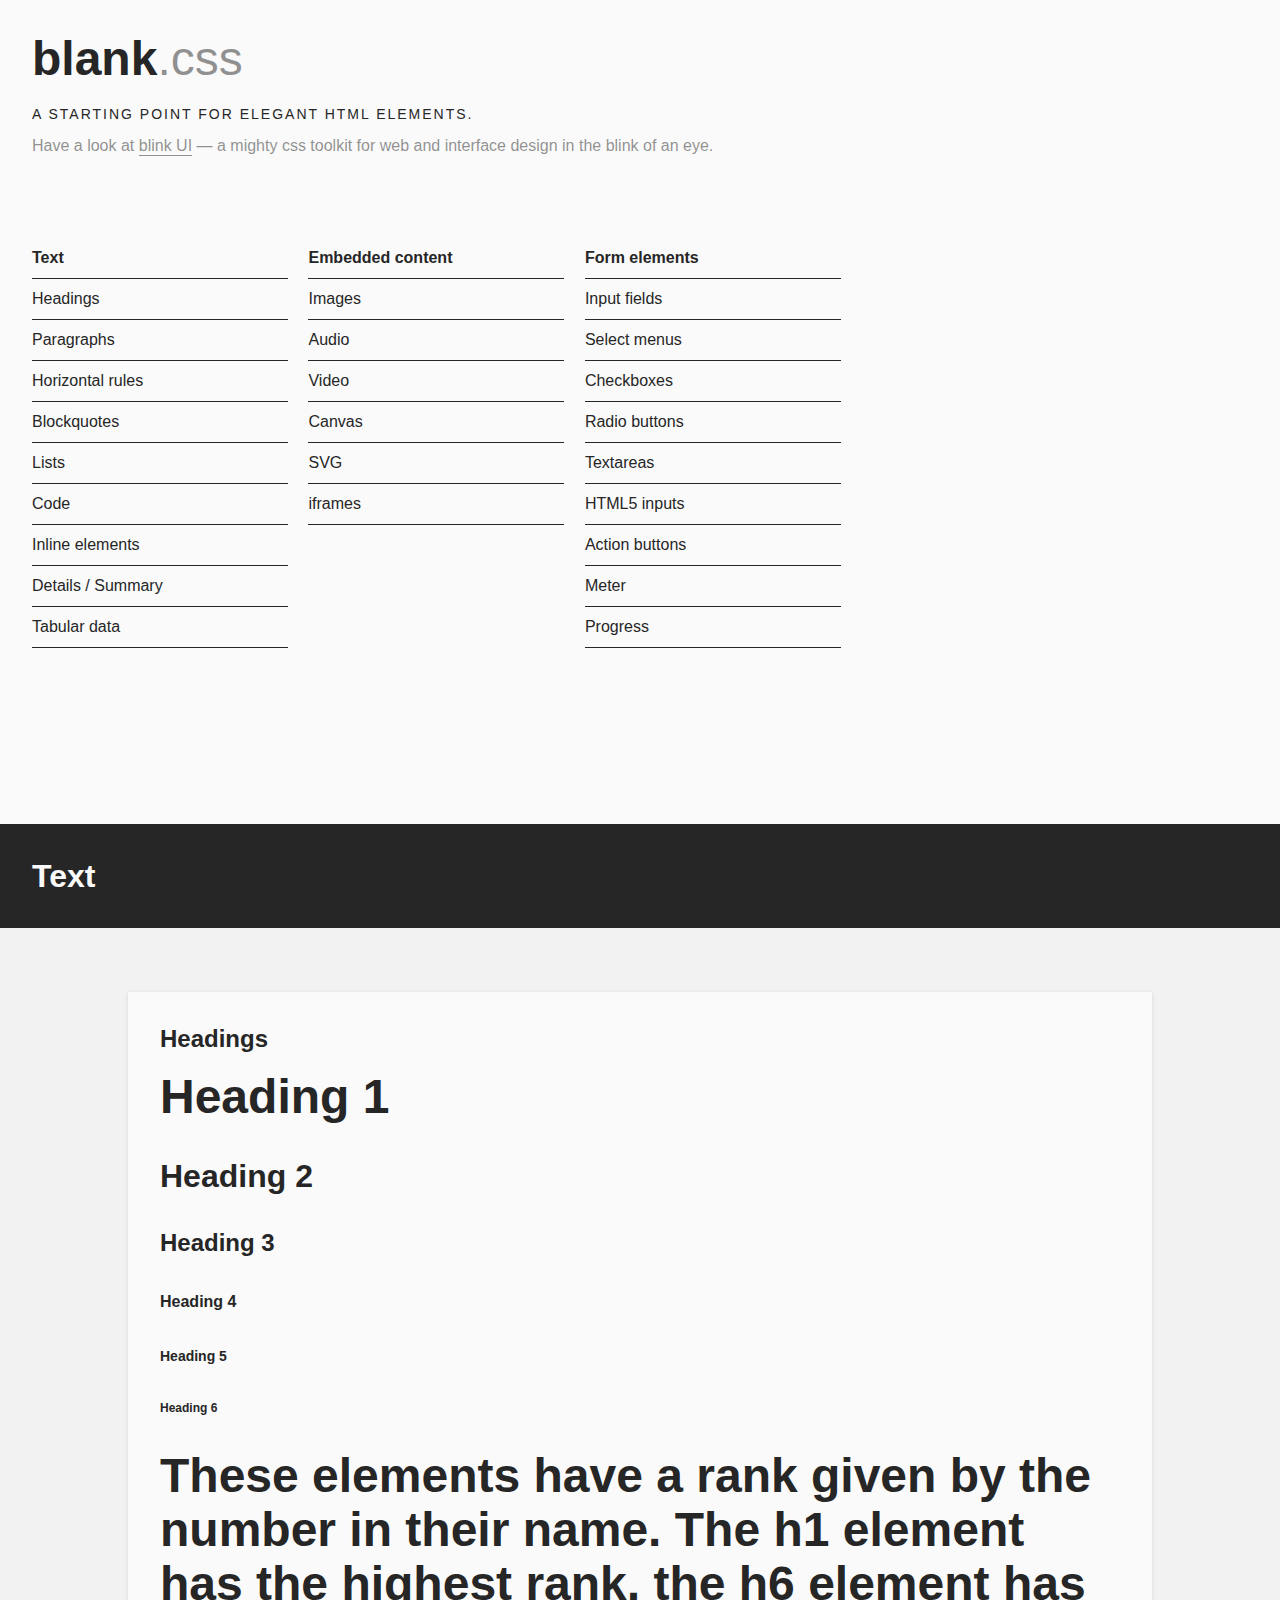
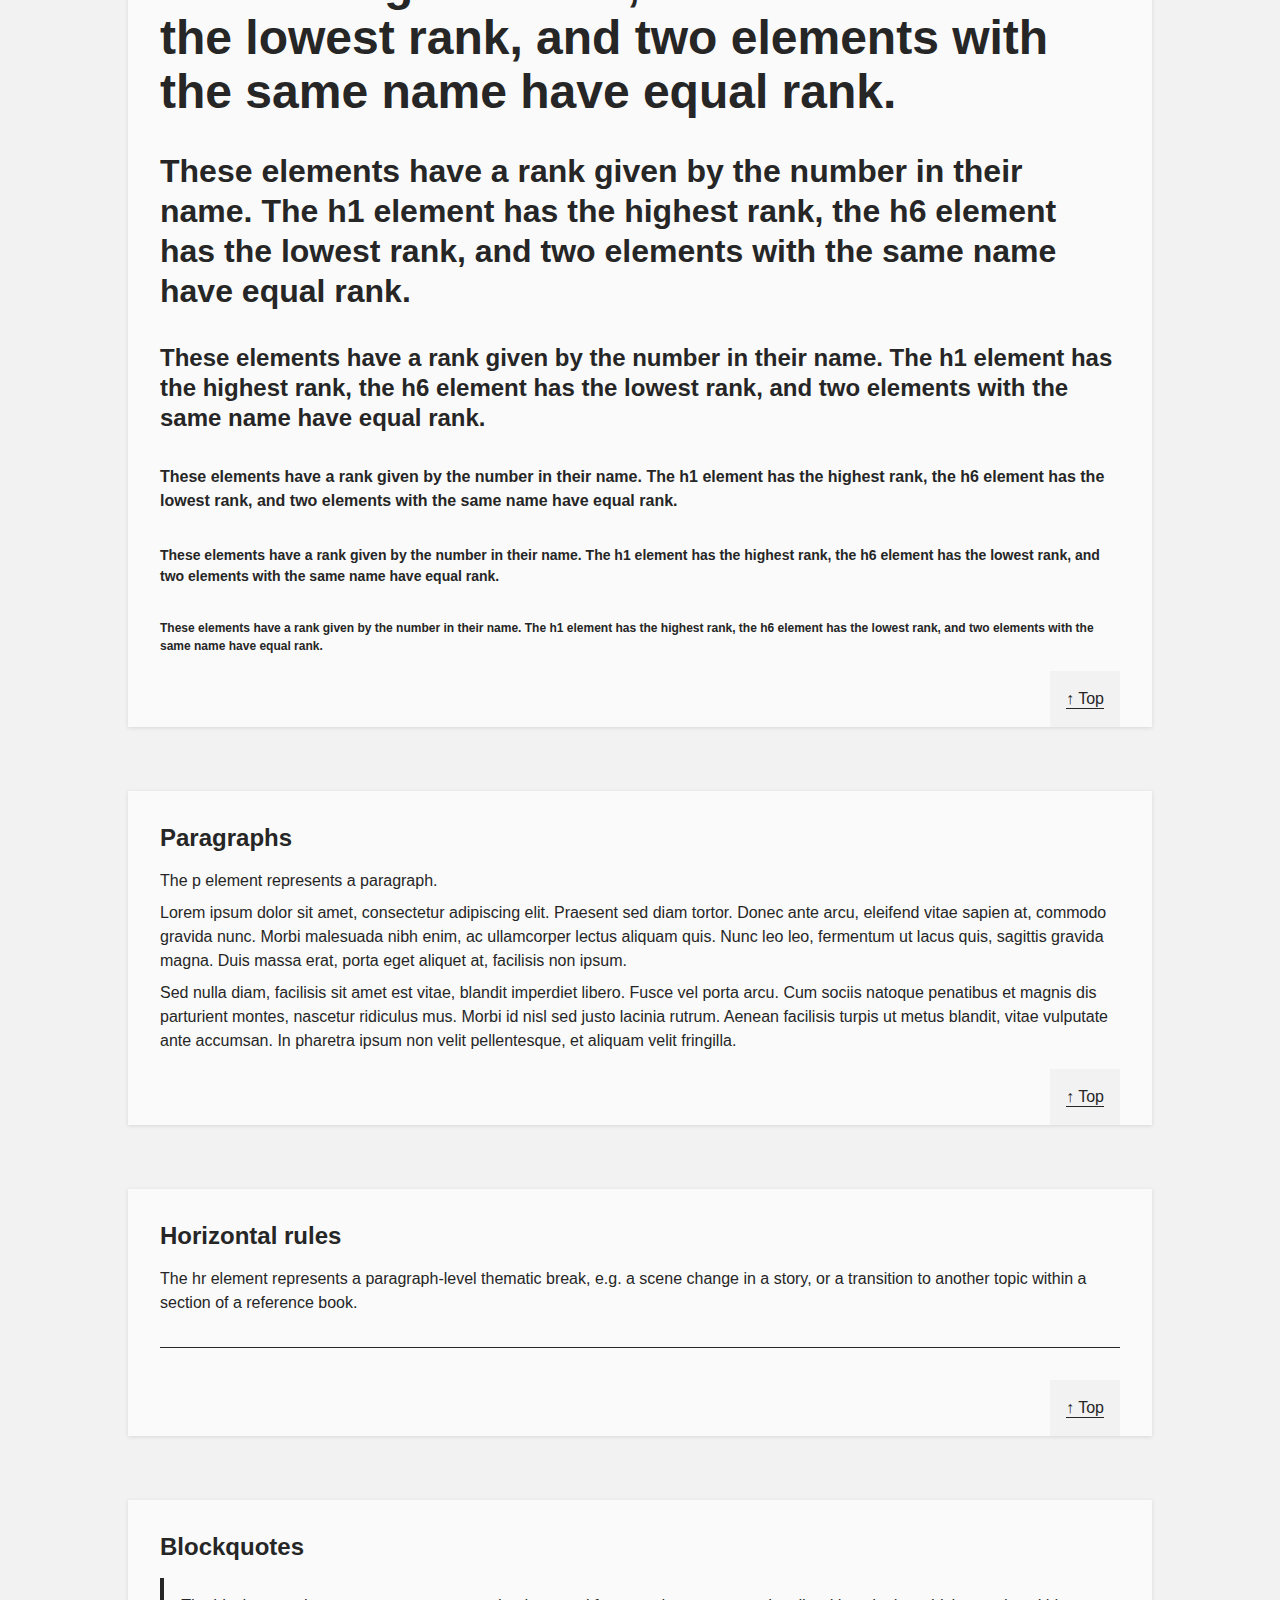
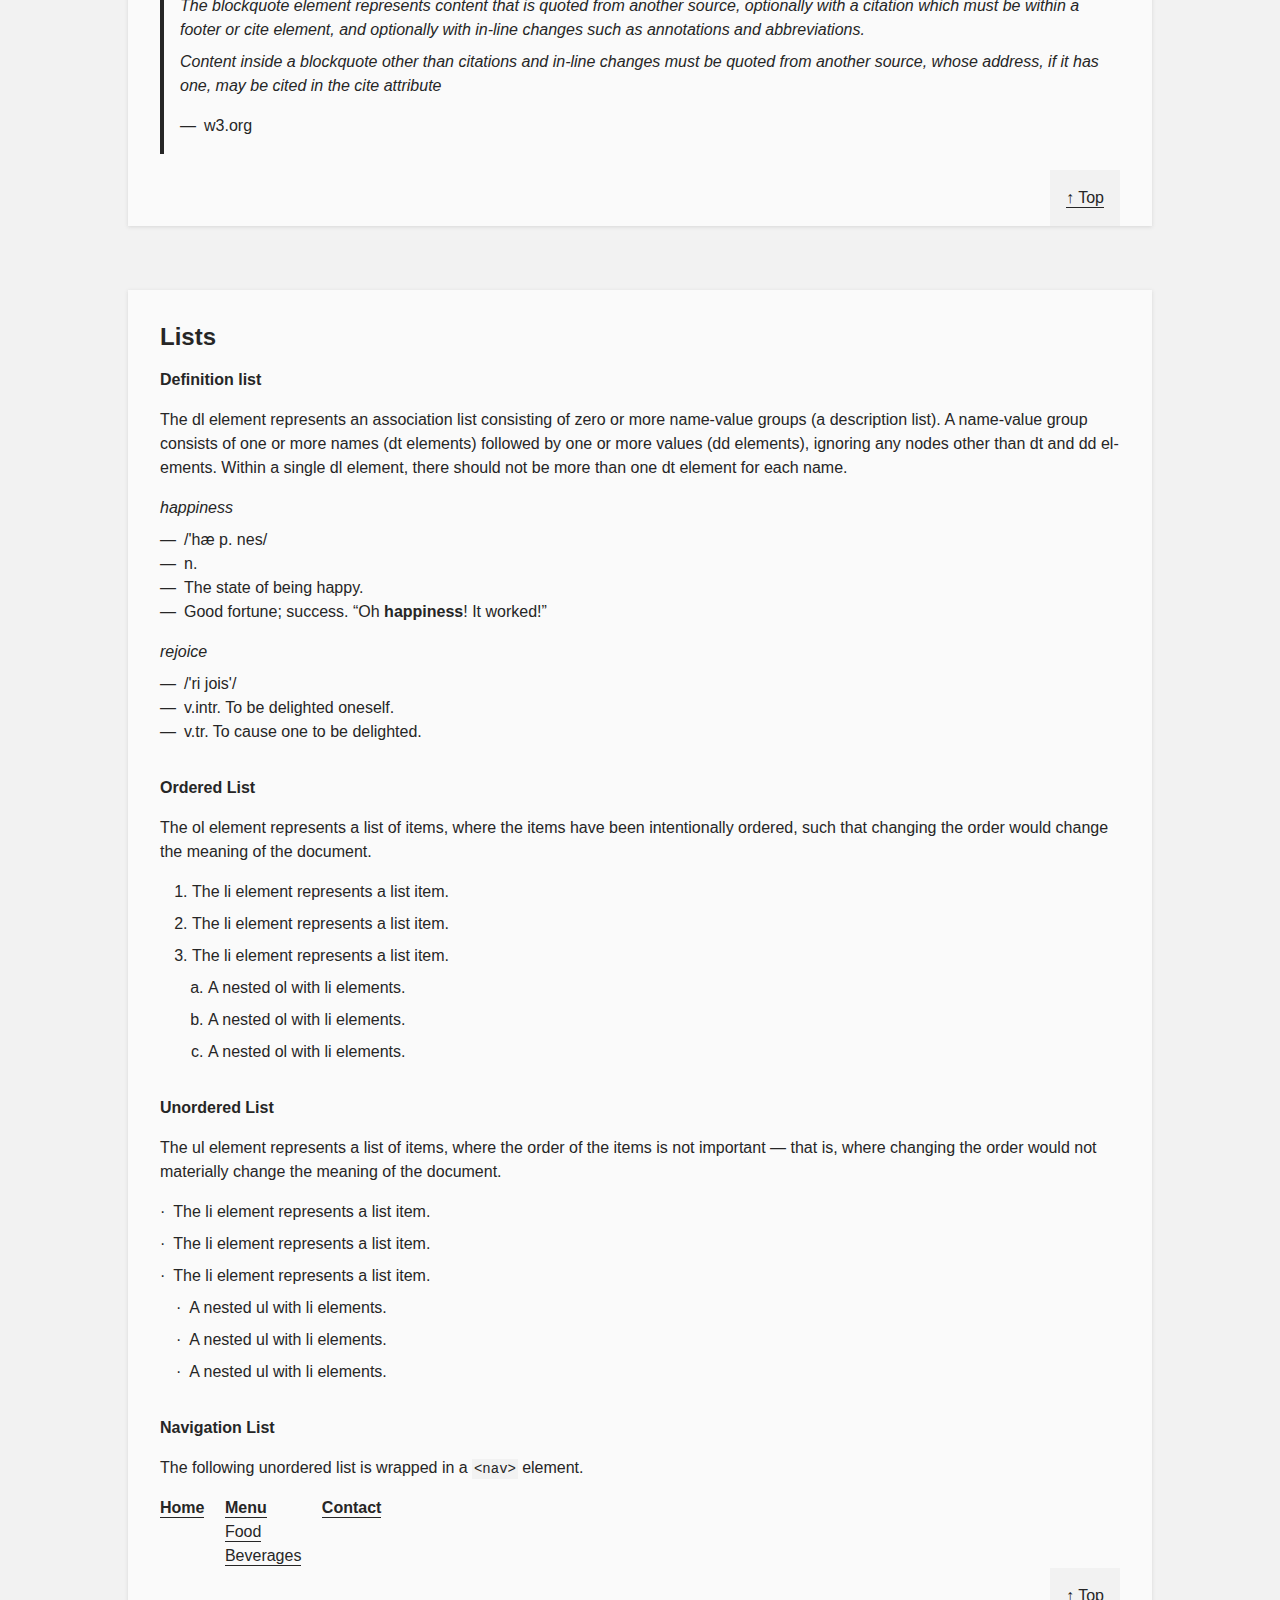
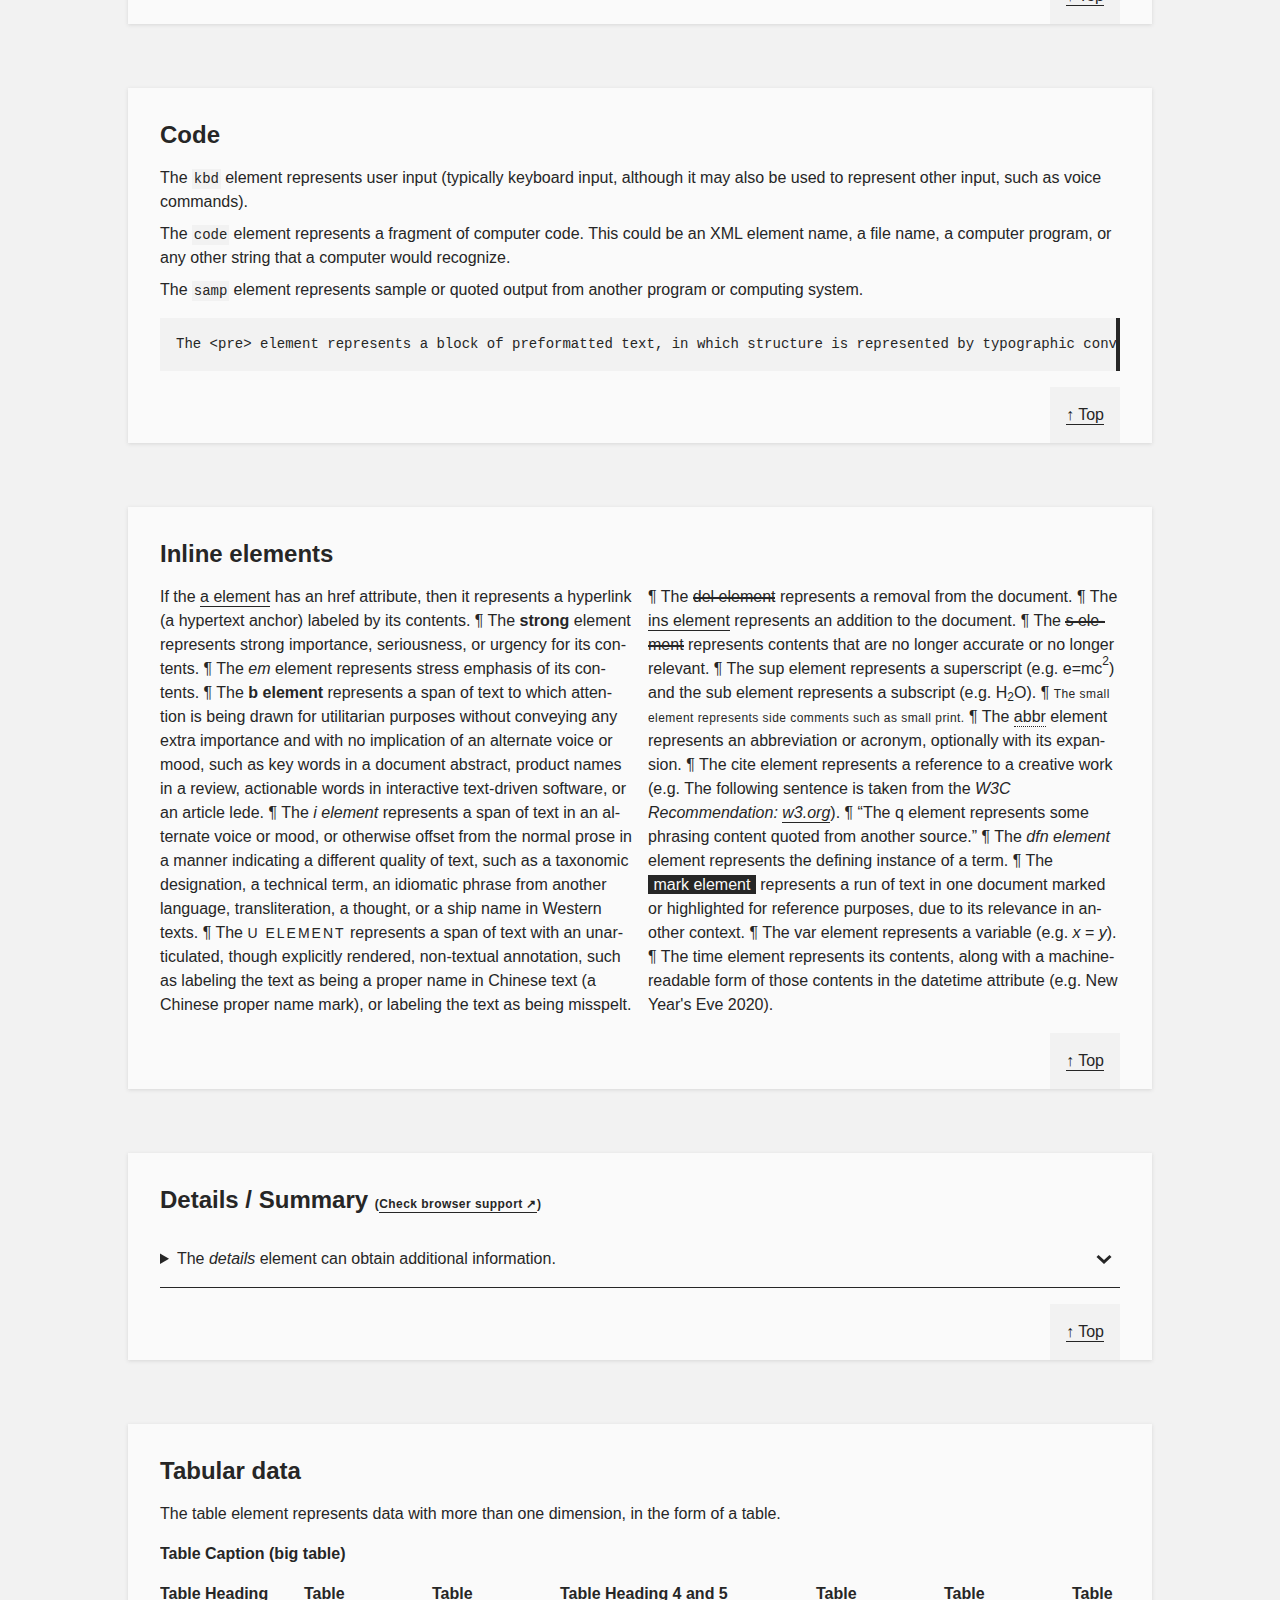
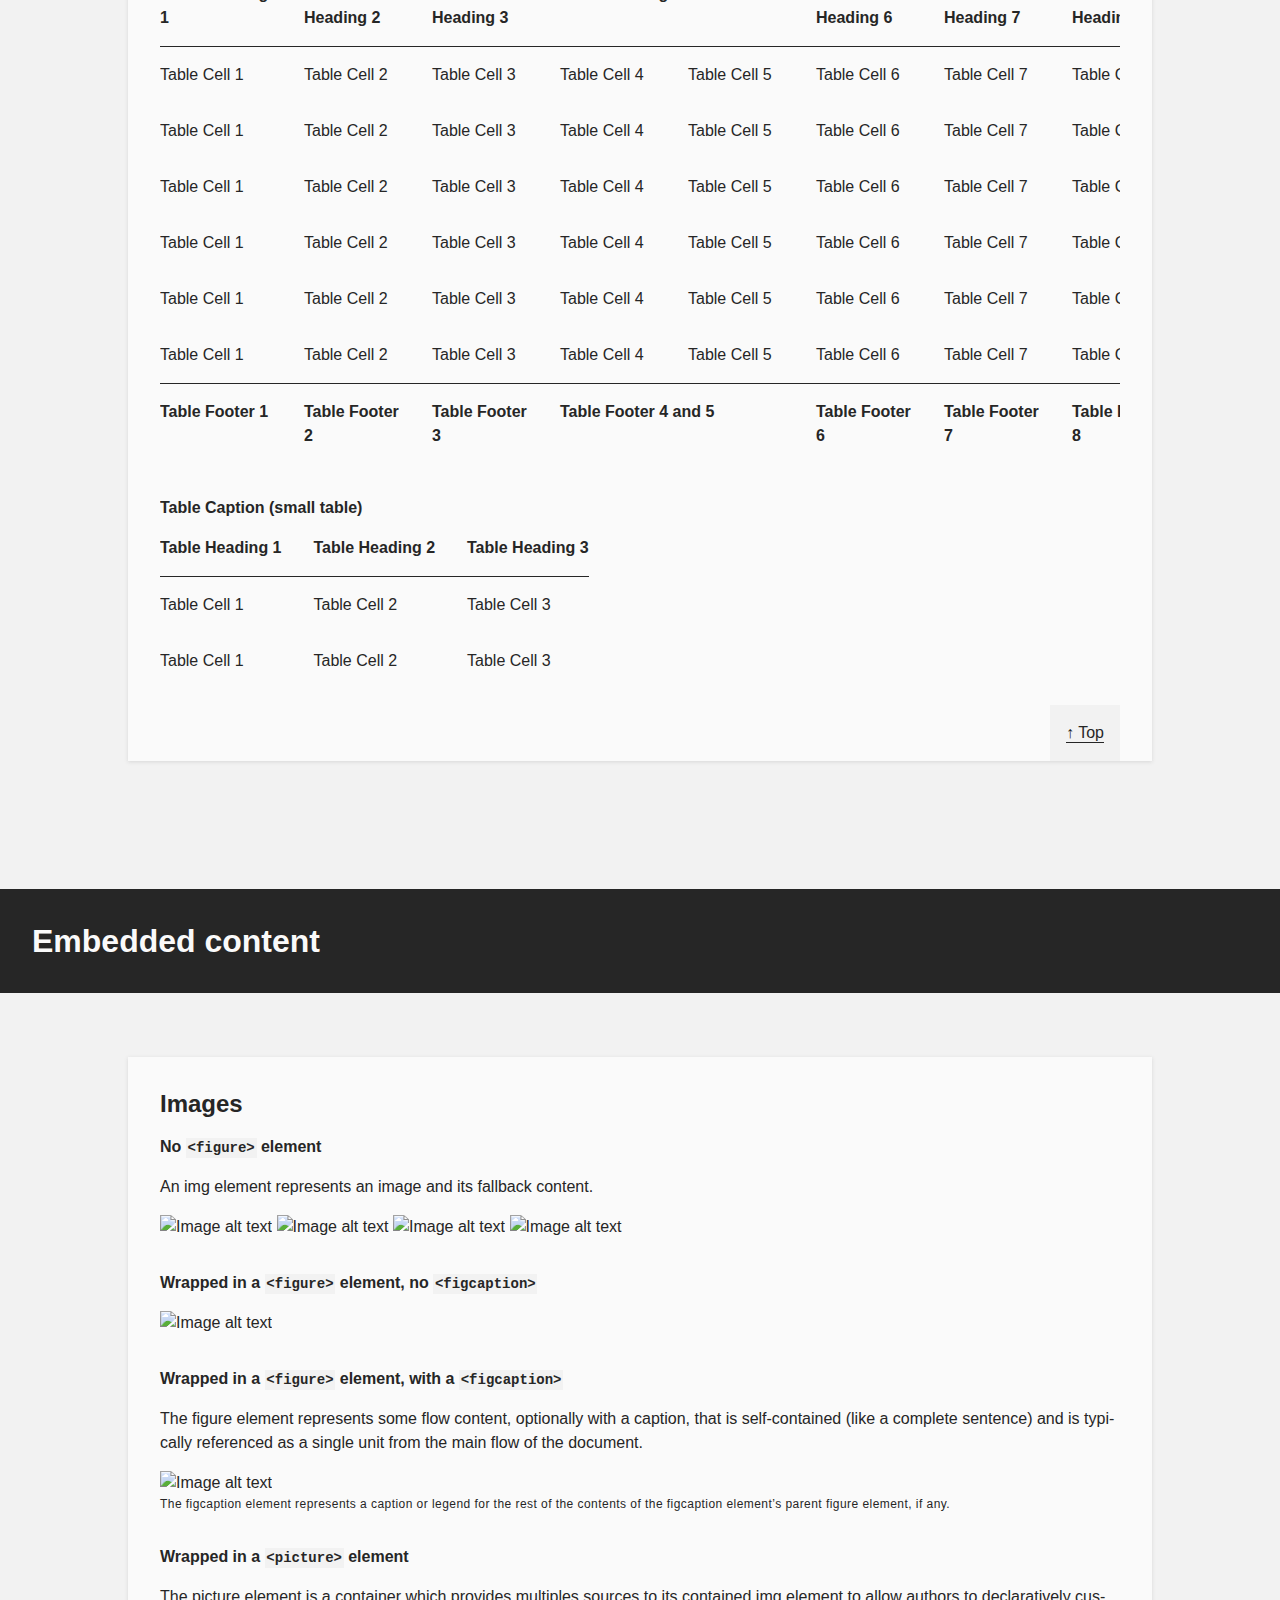
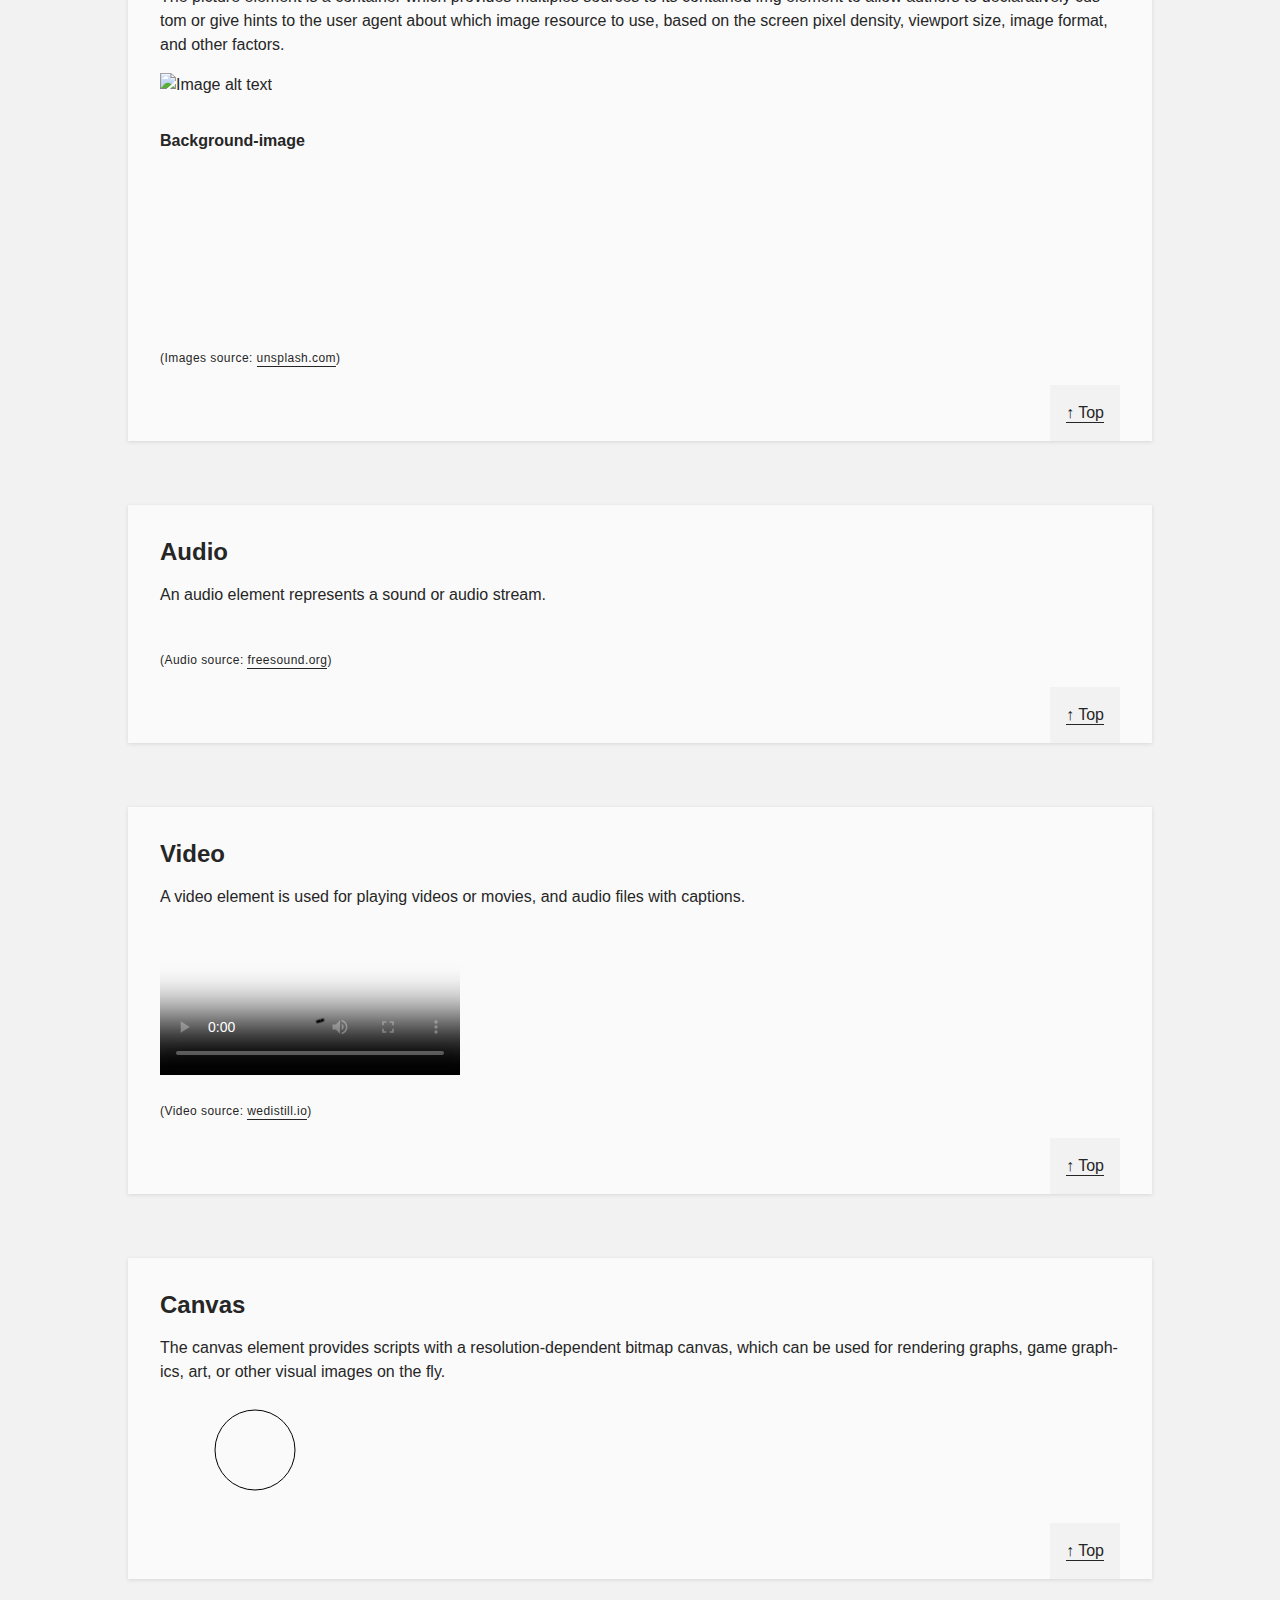
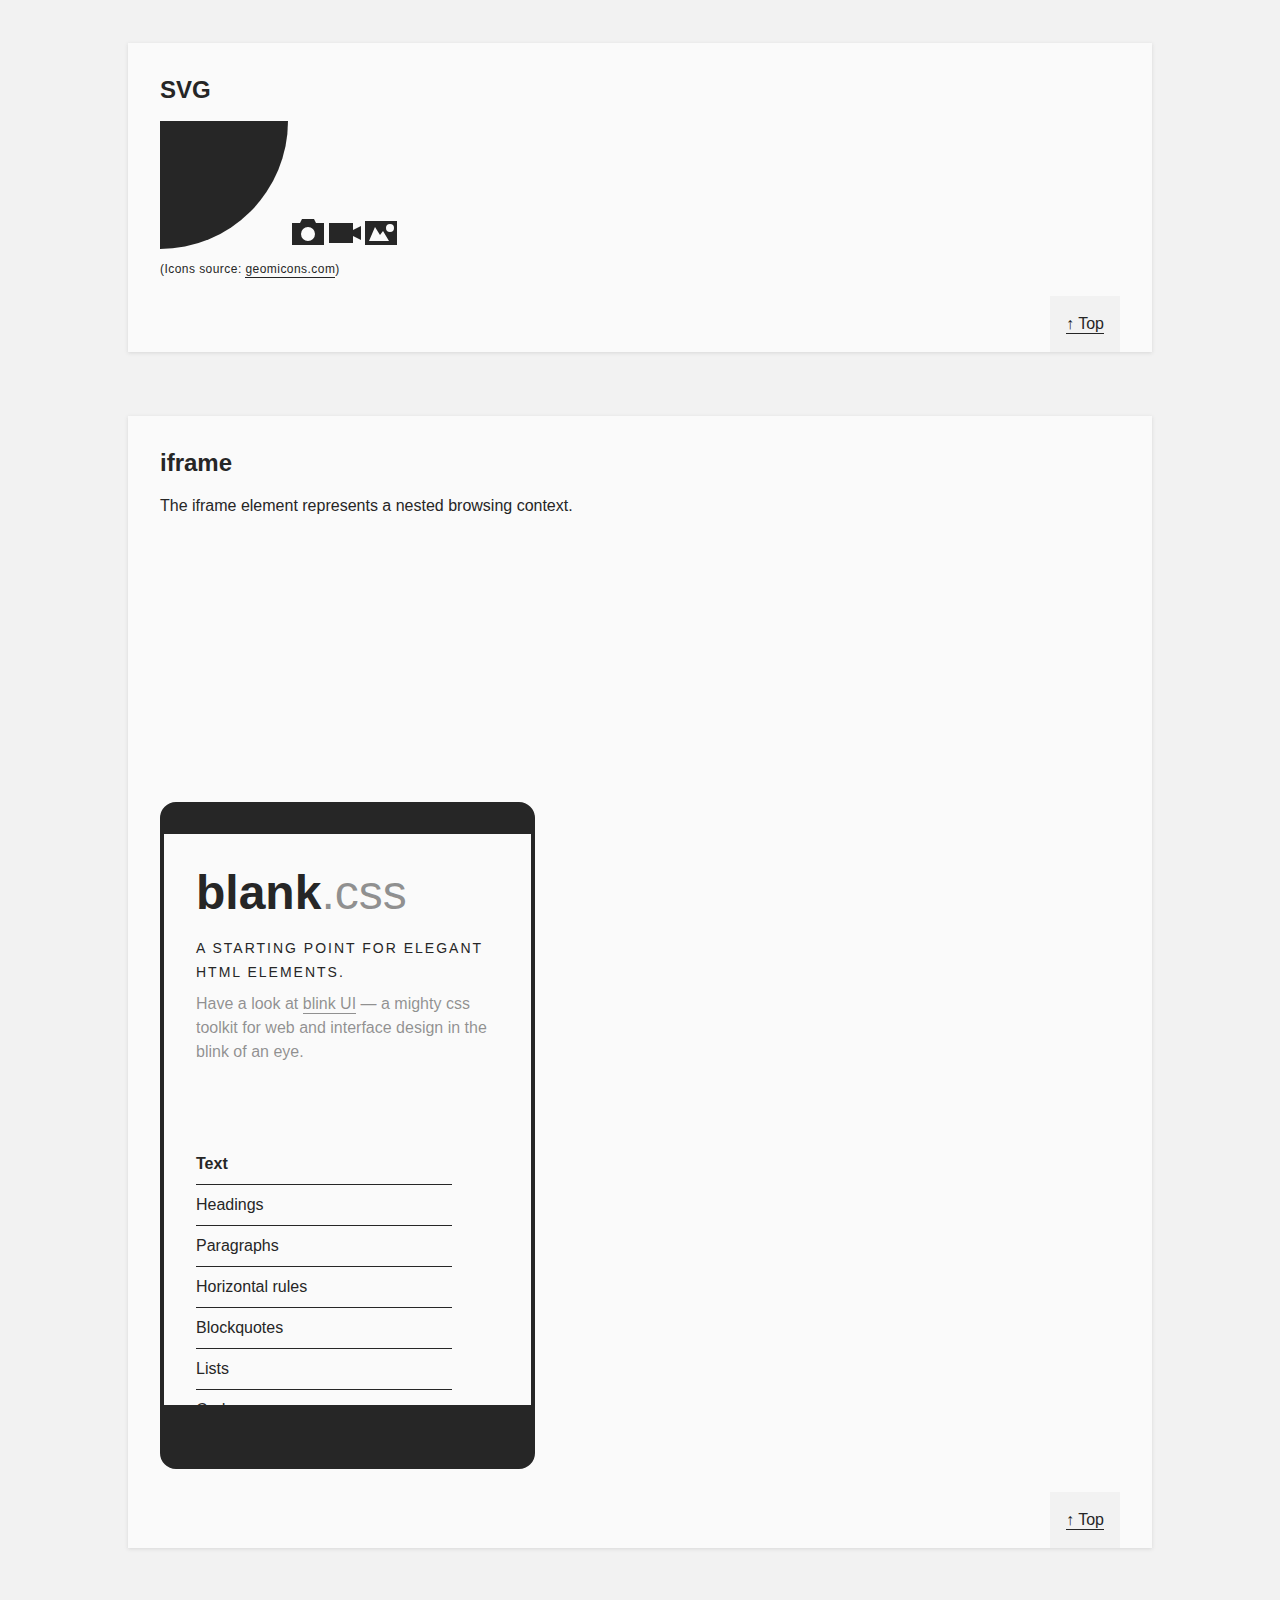
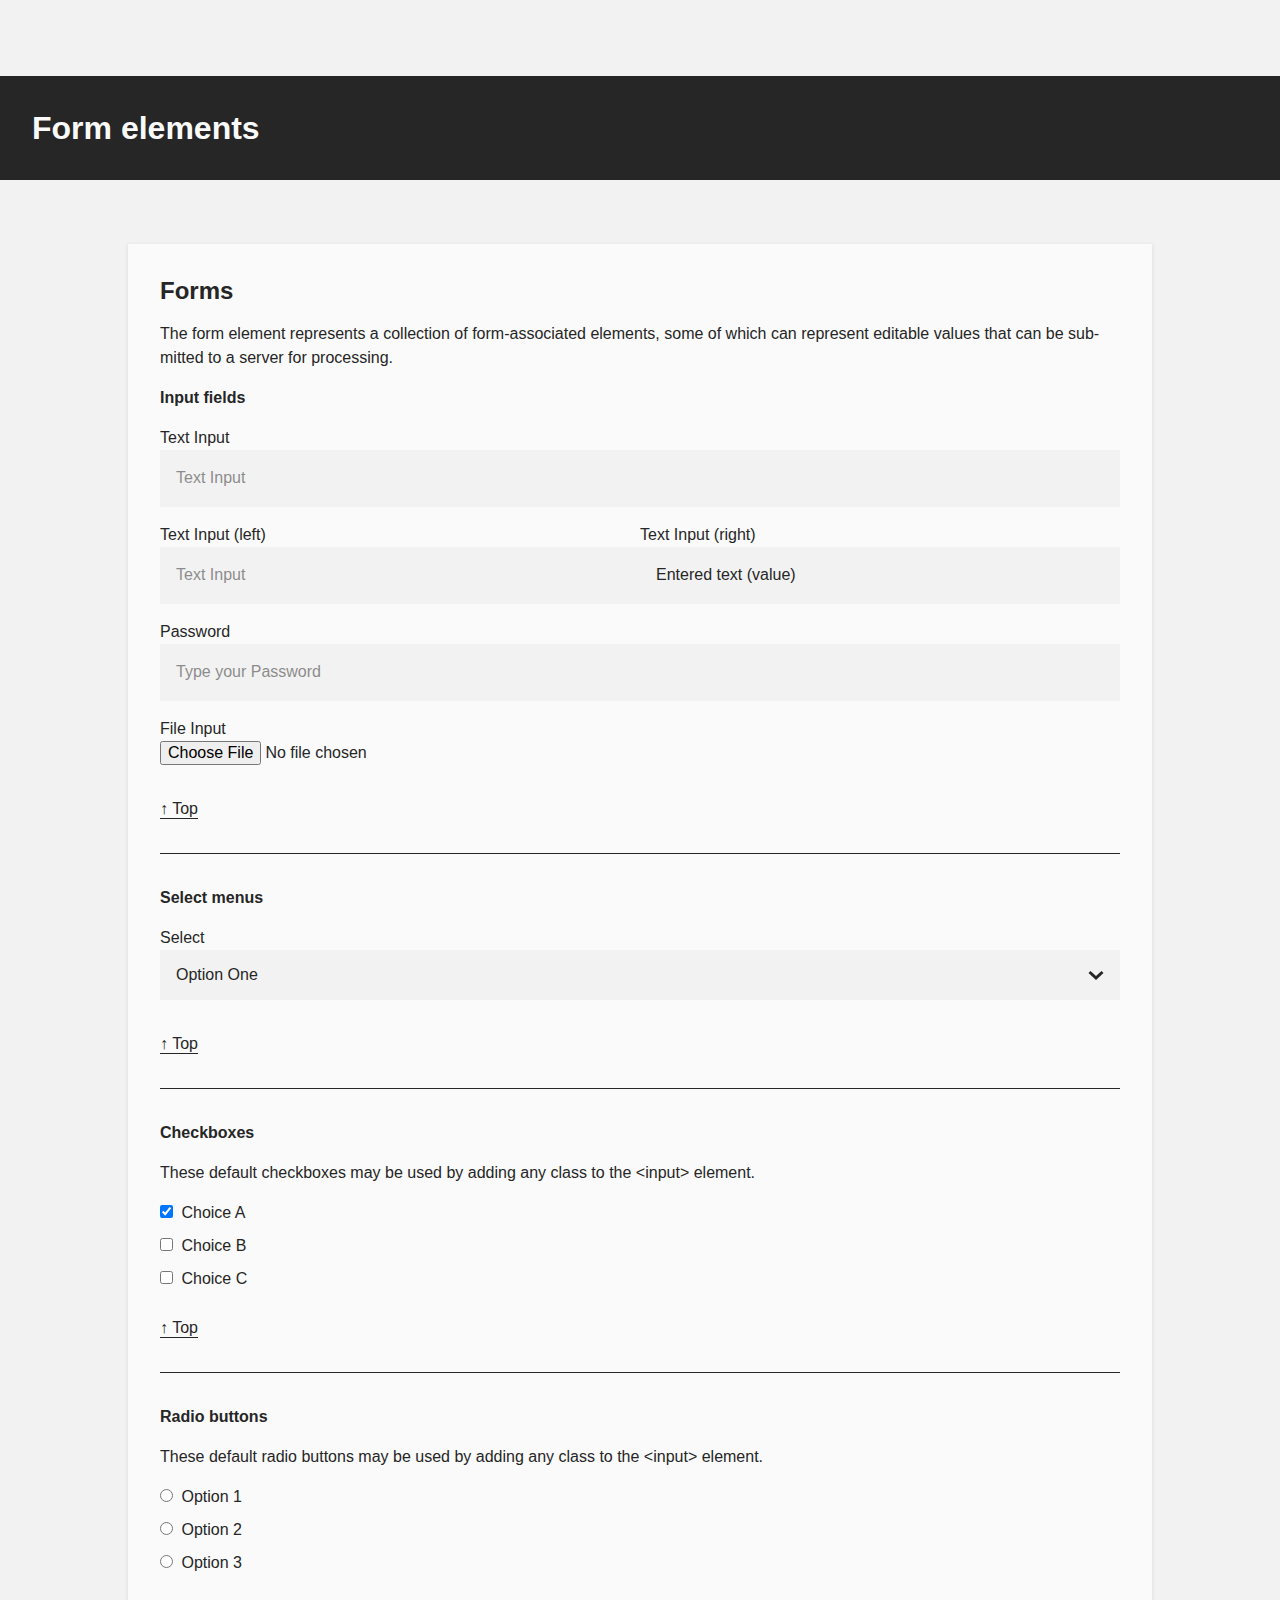
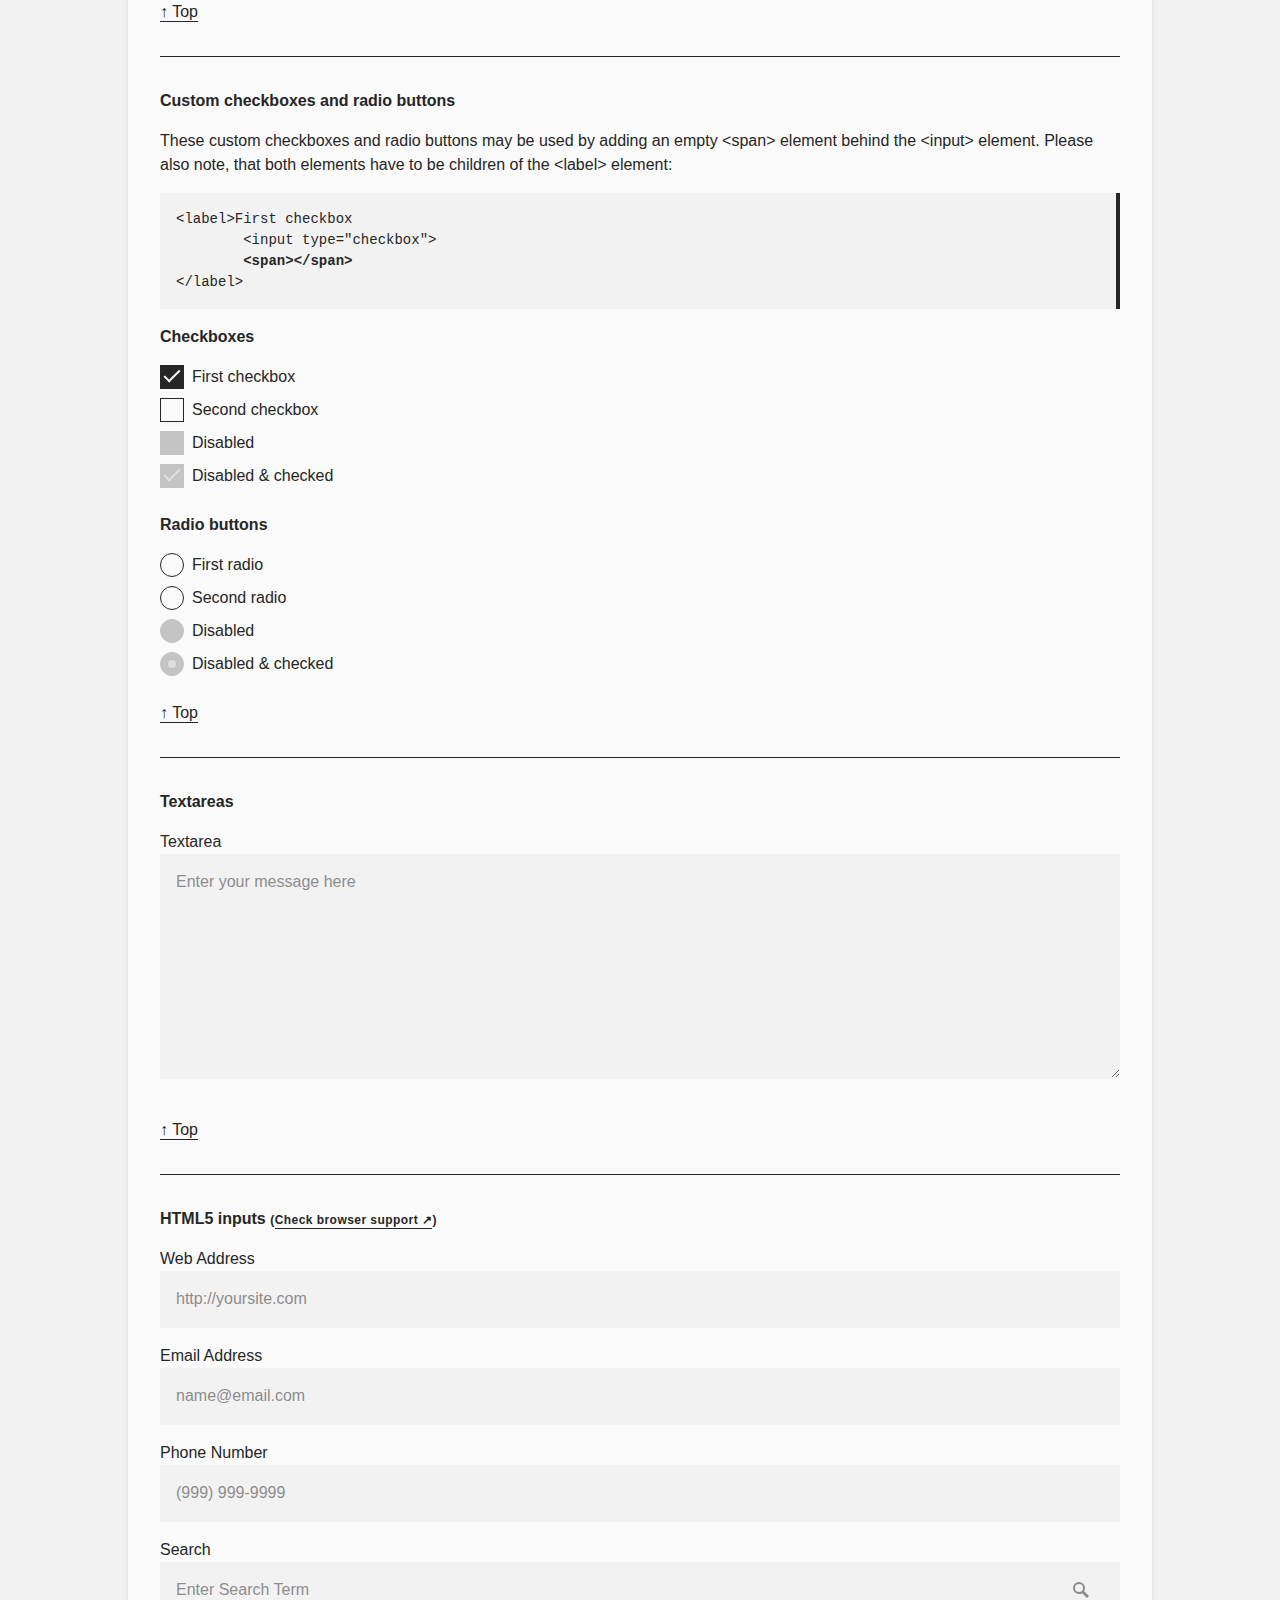
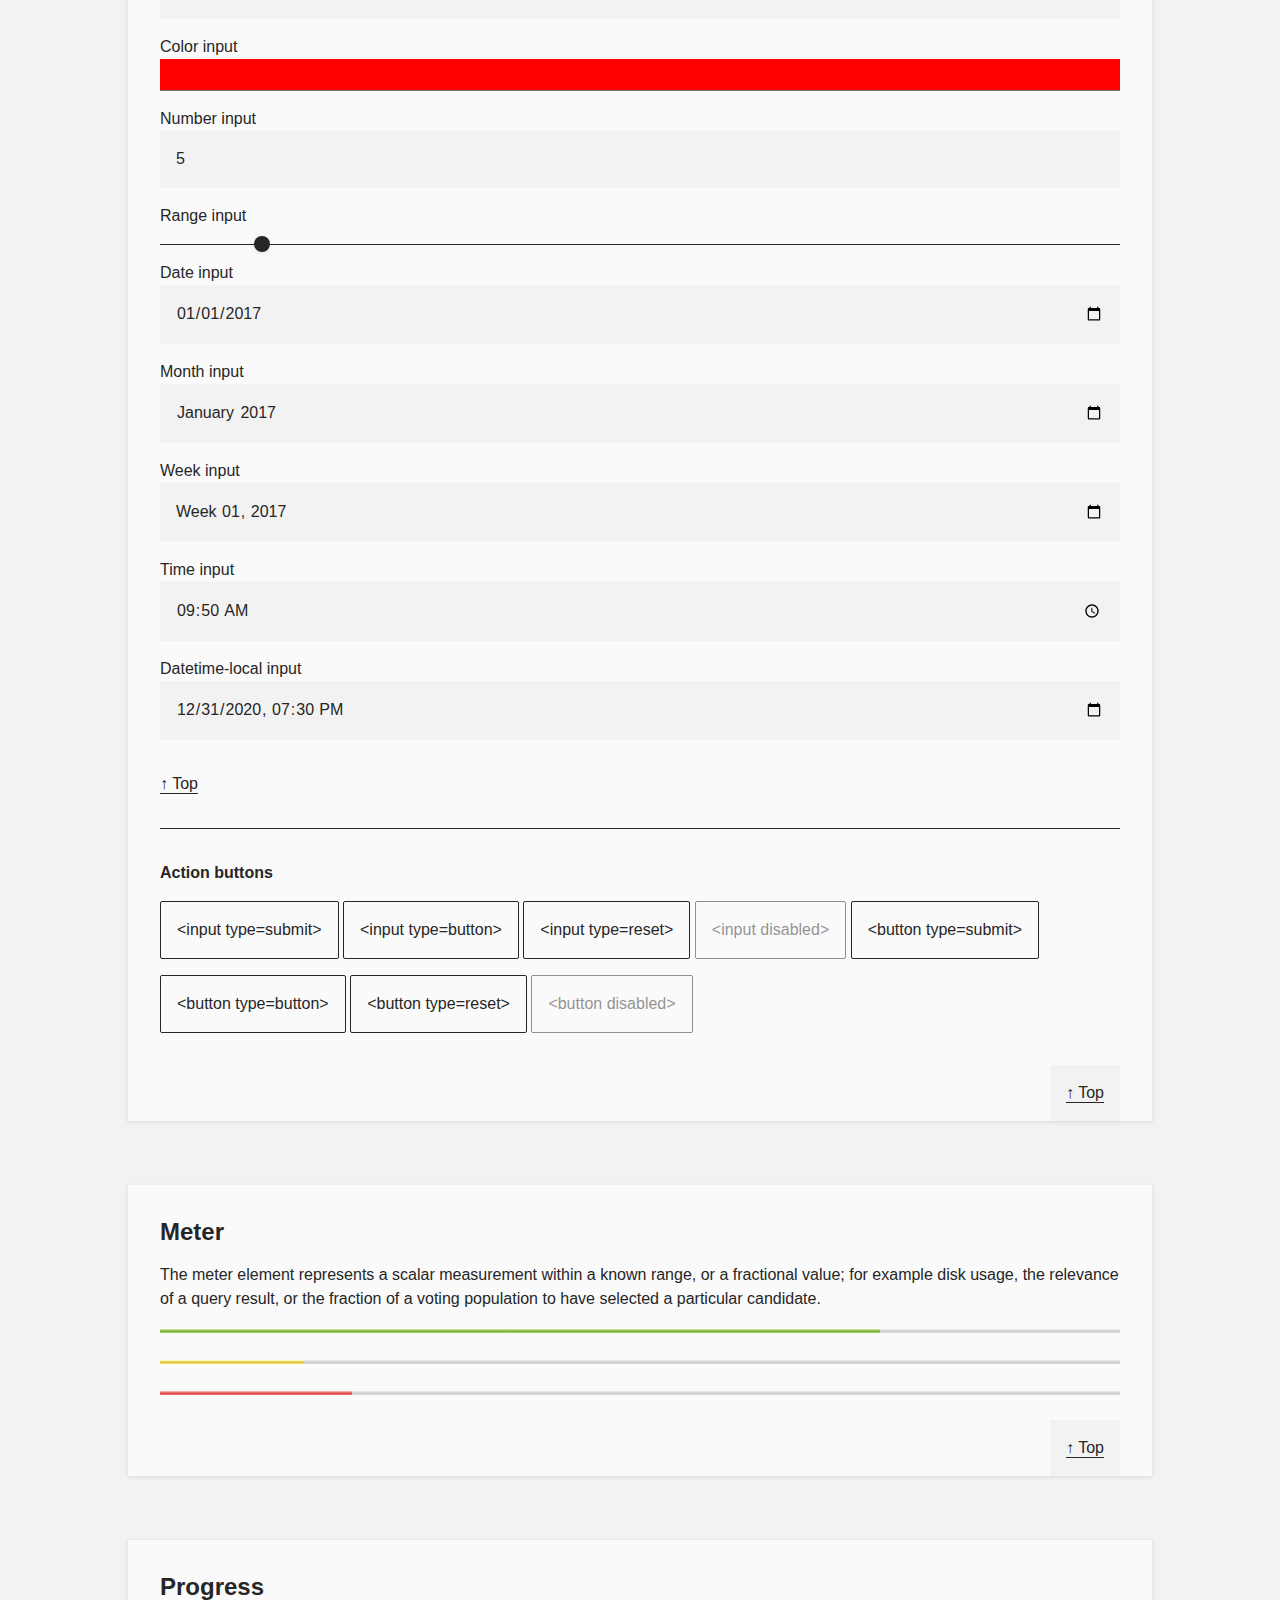
==== commit 9c310efc: "Fixed typo and updated demo (z-index, colors)." ====
--- a/blank.html
+++ b/blank.html
@@ -168,7 +168,7 @@
 			<article id="text__hr">
 				<header>
 					<h3>Horizontal rules</h3>
-					<p>The hr element represents a paragrapx-level thematic break, e.g. a scene change in a story, or a transition to another topic within a section of a reference book.</p>
+					<p>The hr element represents a paragraph-level thematic break, e.g. a scene change in a story, or a transition to another topic within a section of a reference book.</p>
 				</header>
 				<div>
 					<hr> </div>
@@ -631,6 +631,7 @@
 		ctx.beginPath();
 		ctx.arc(95, 50, 40, 0, 2 * Math.PI);
 		ctx.stroke();
+		circular
 	</script>
 </body>
 
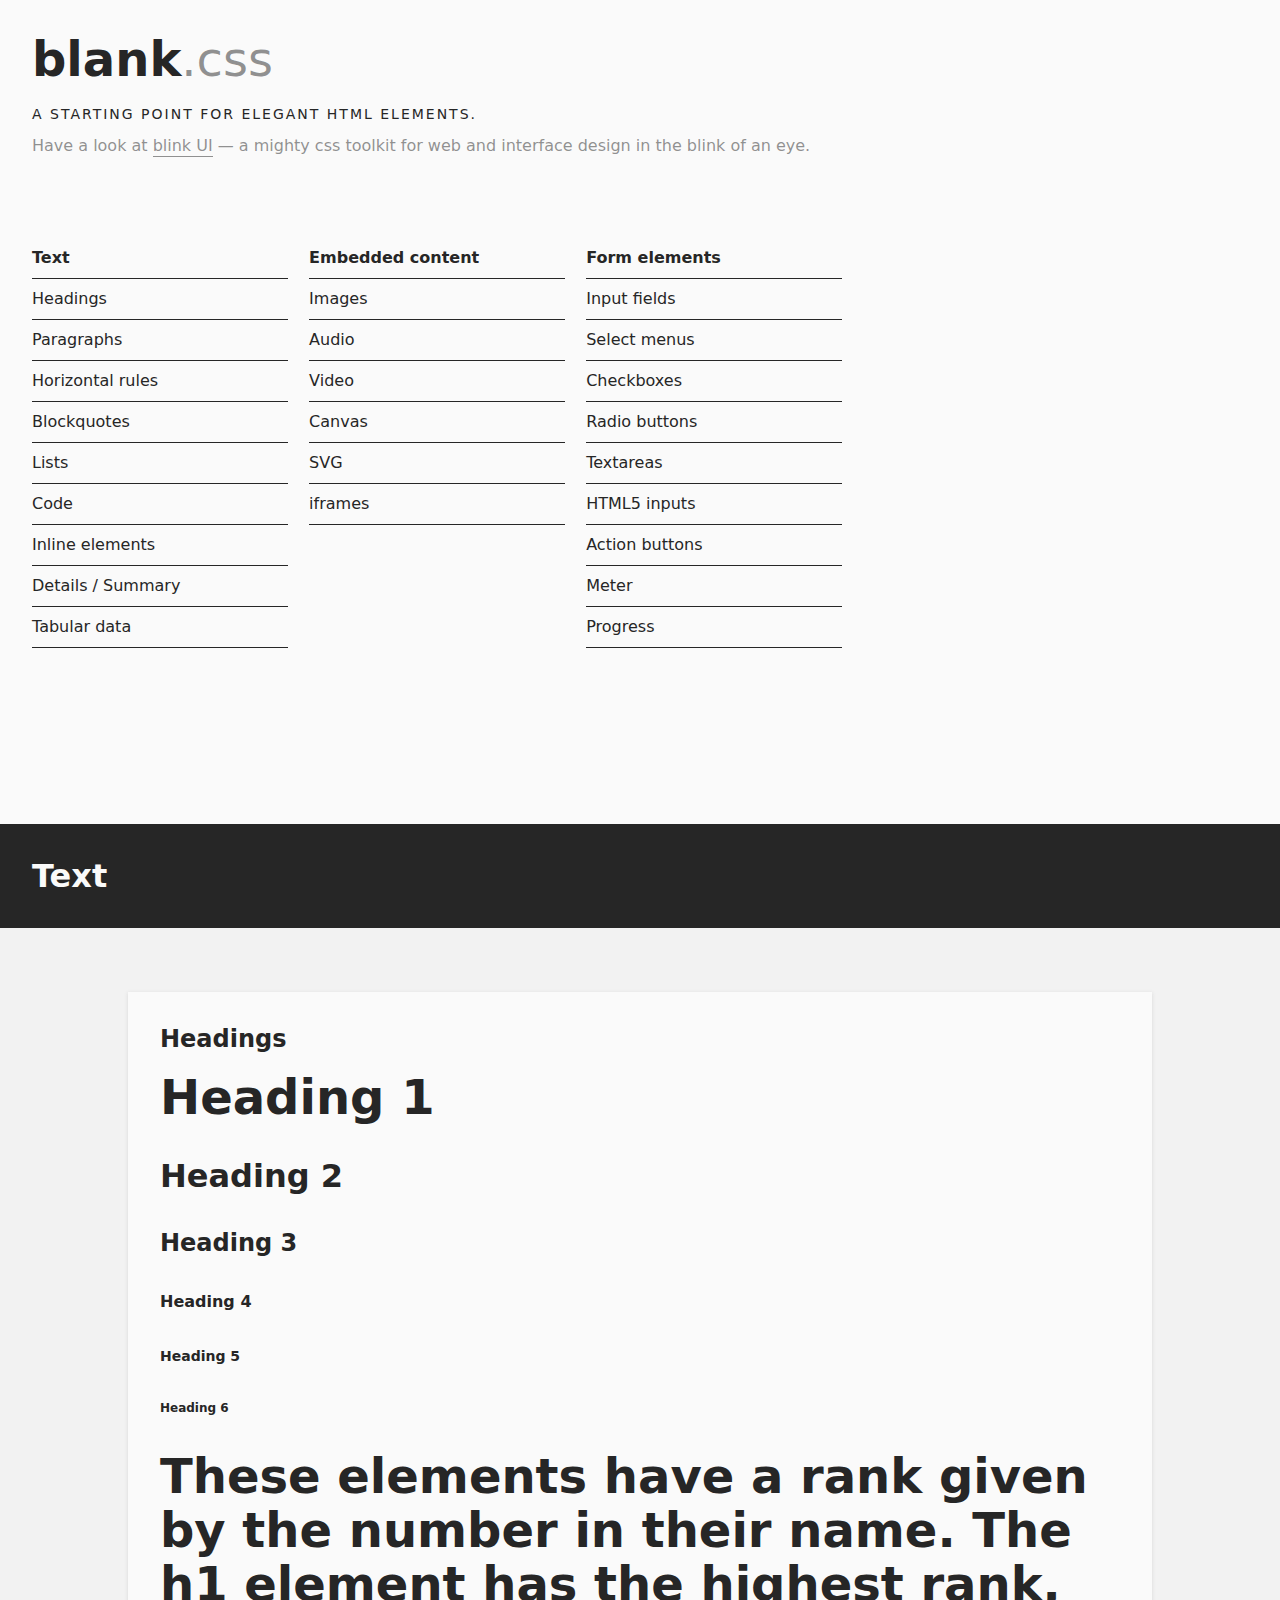
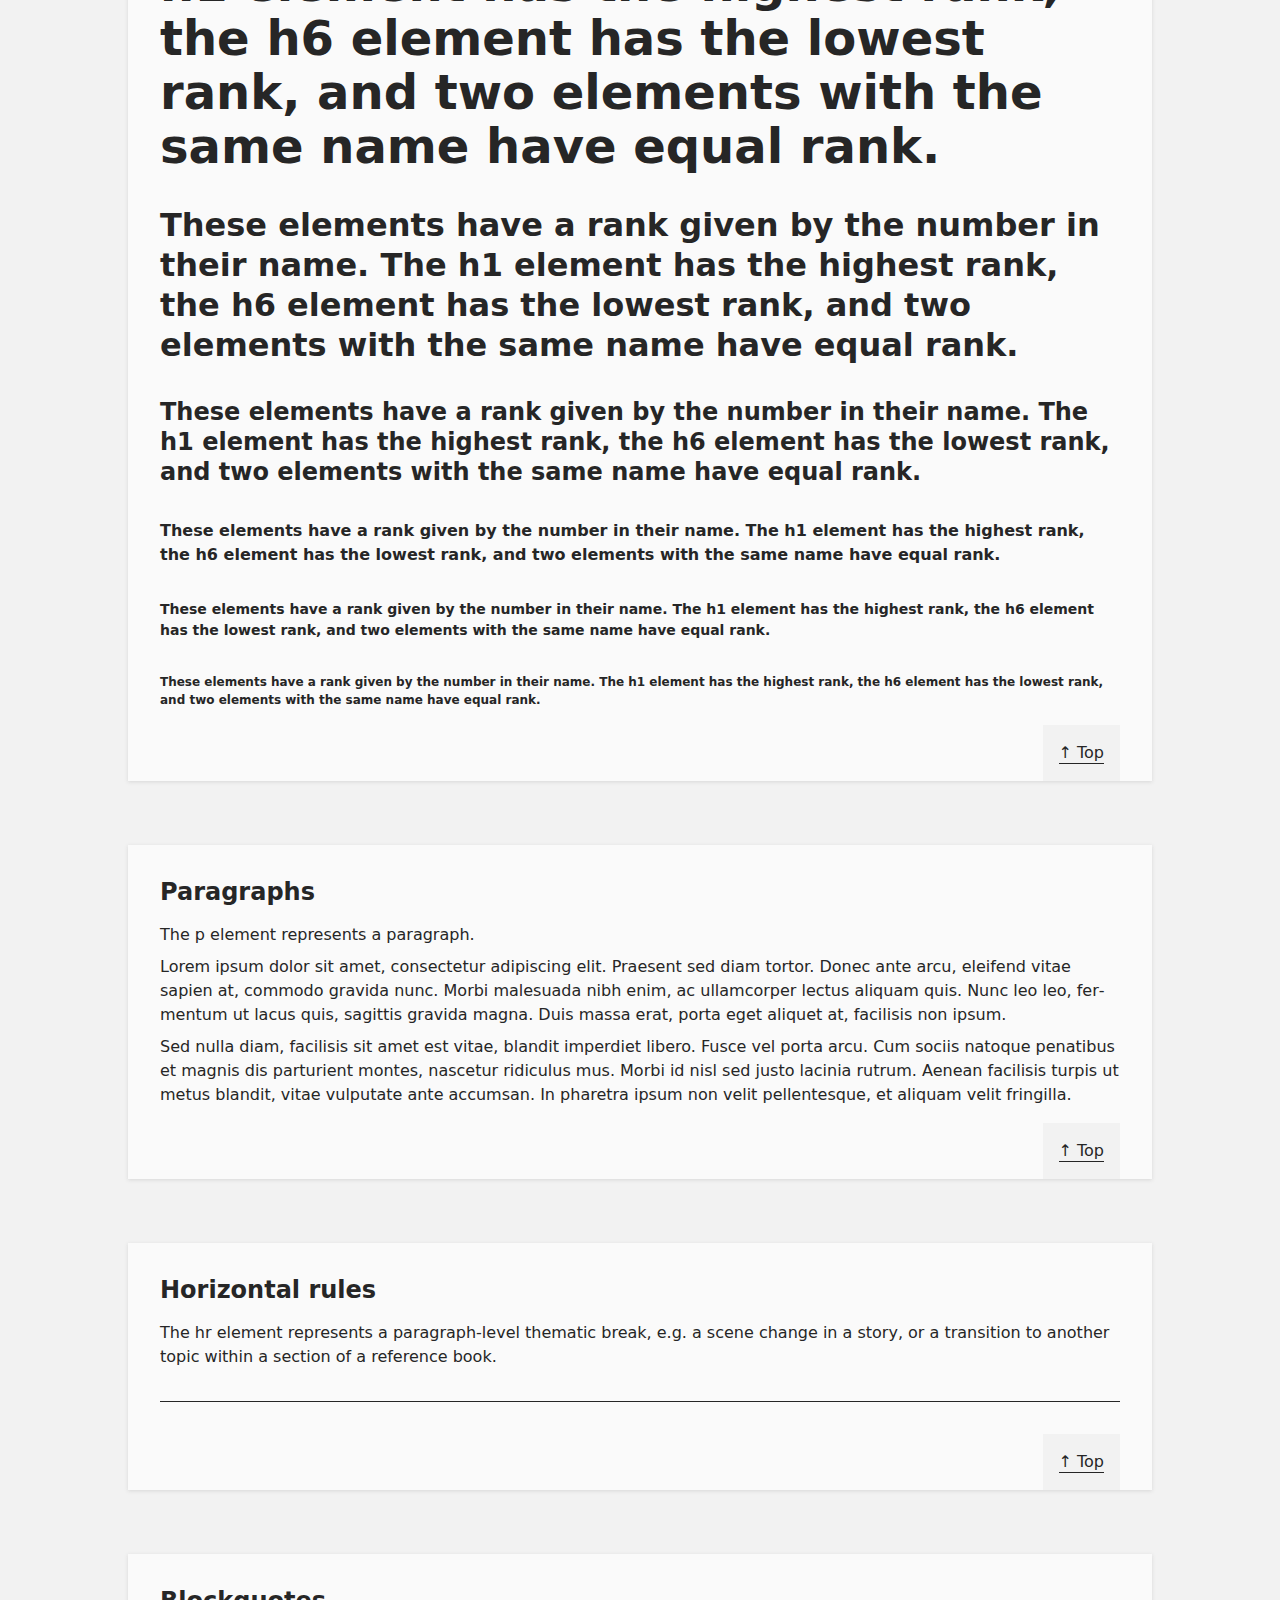
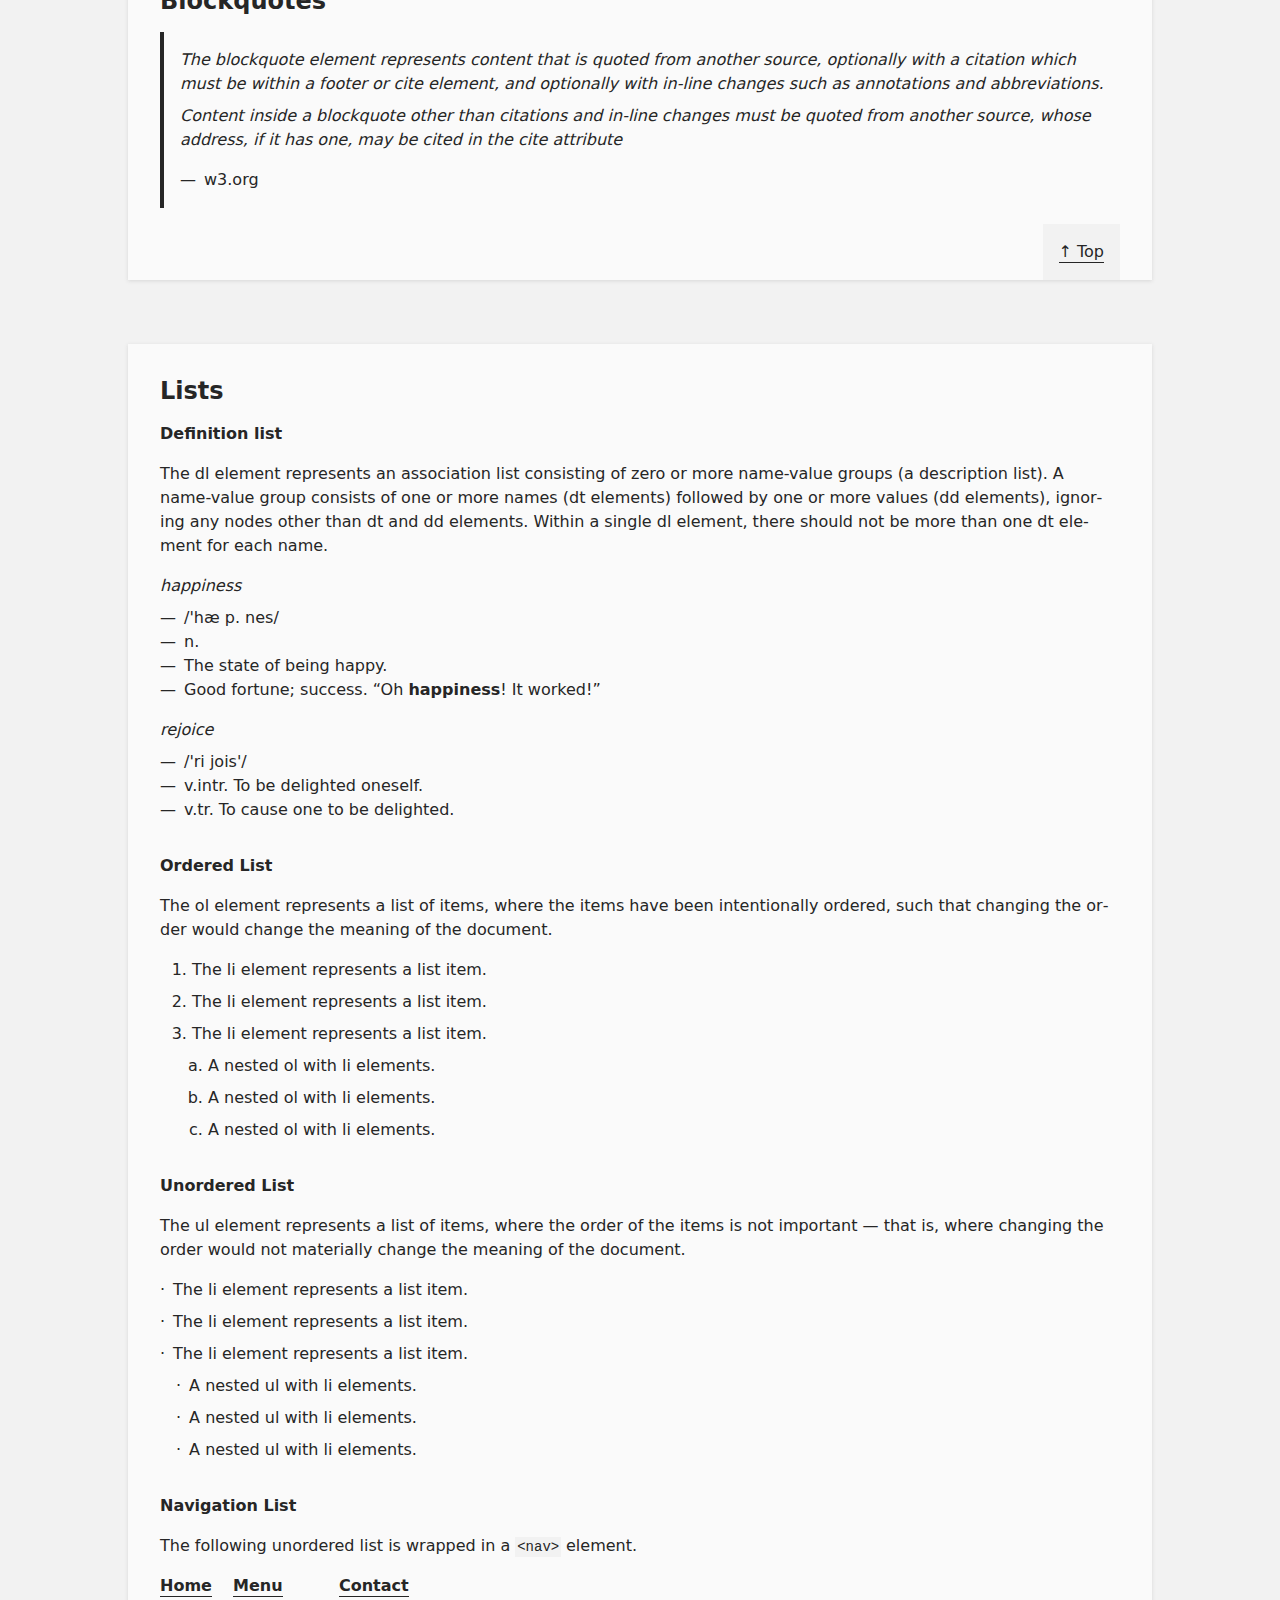
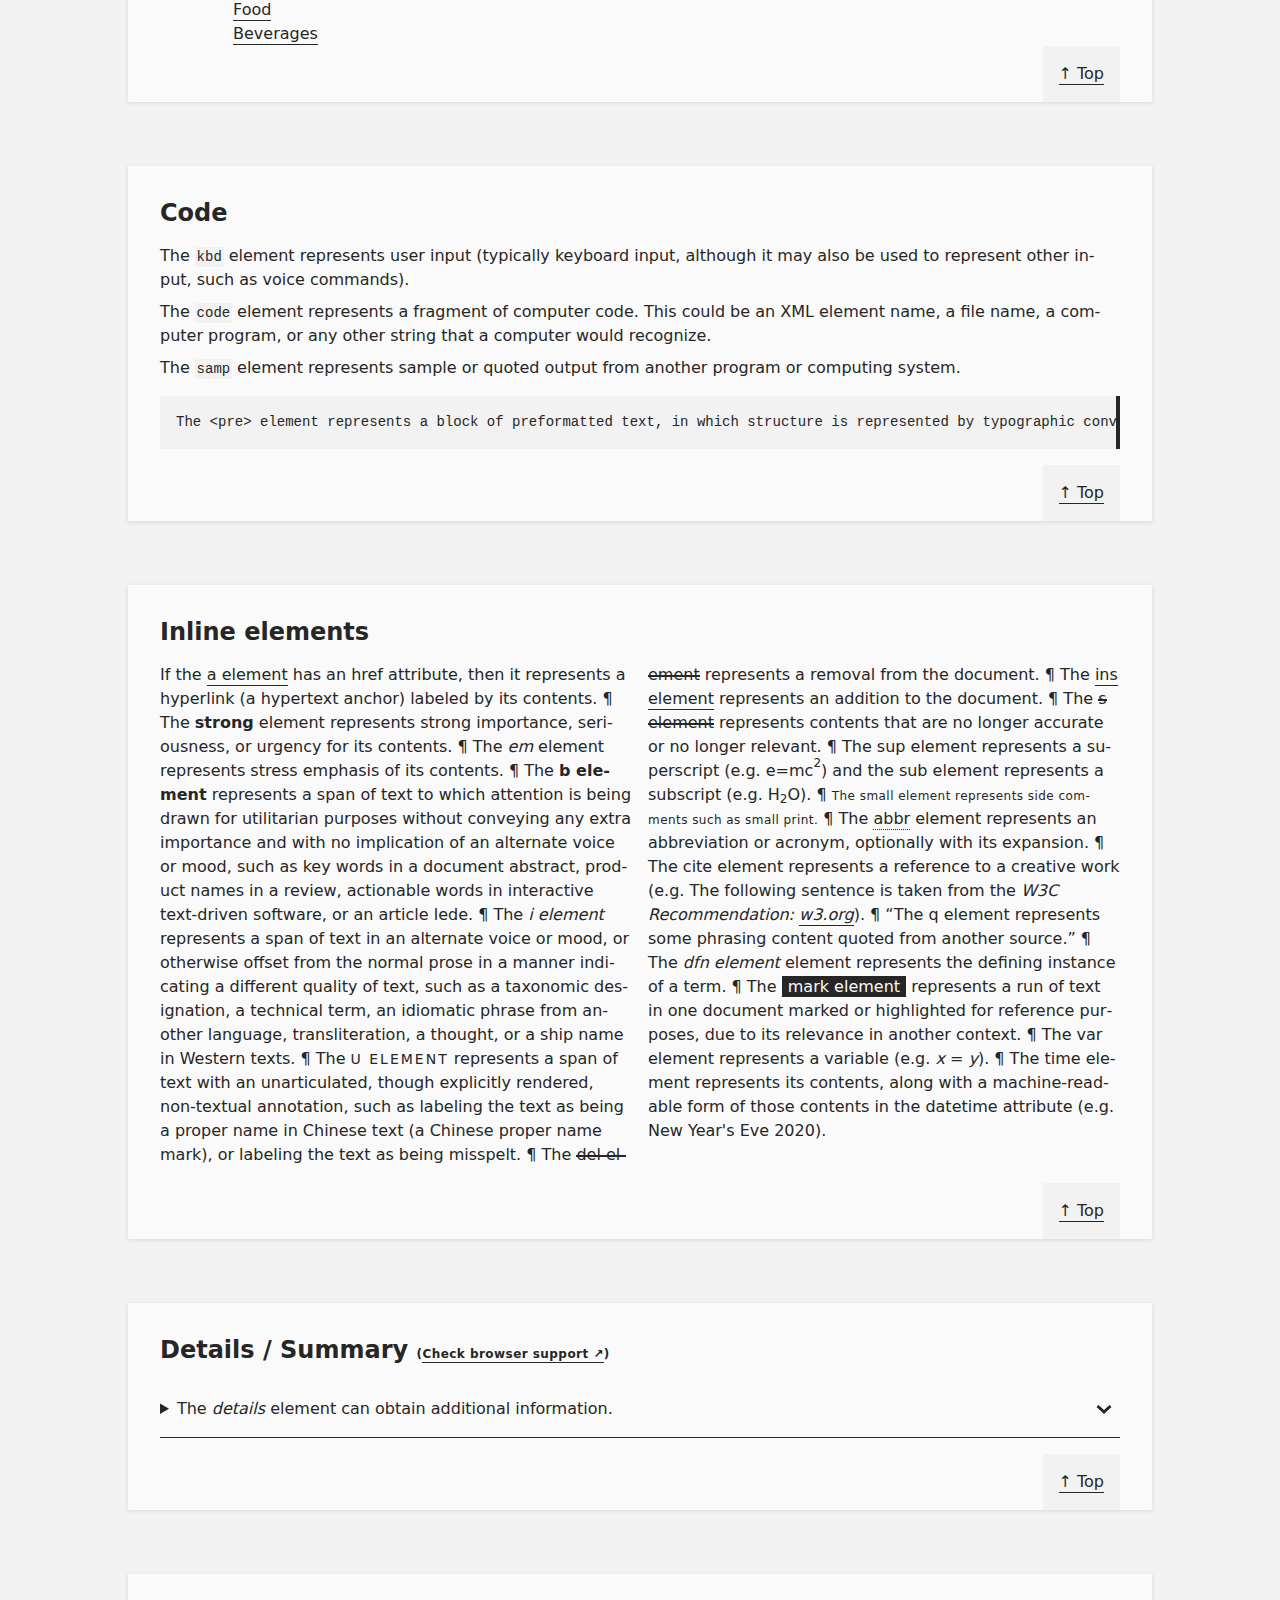
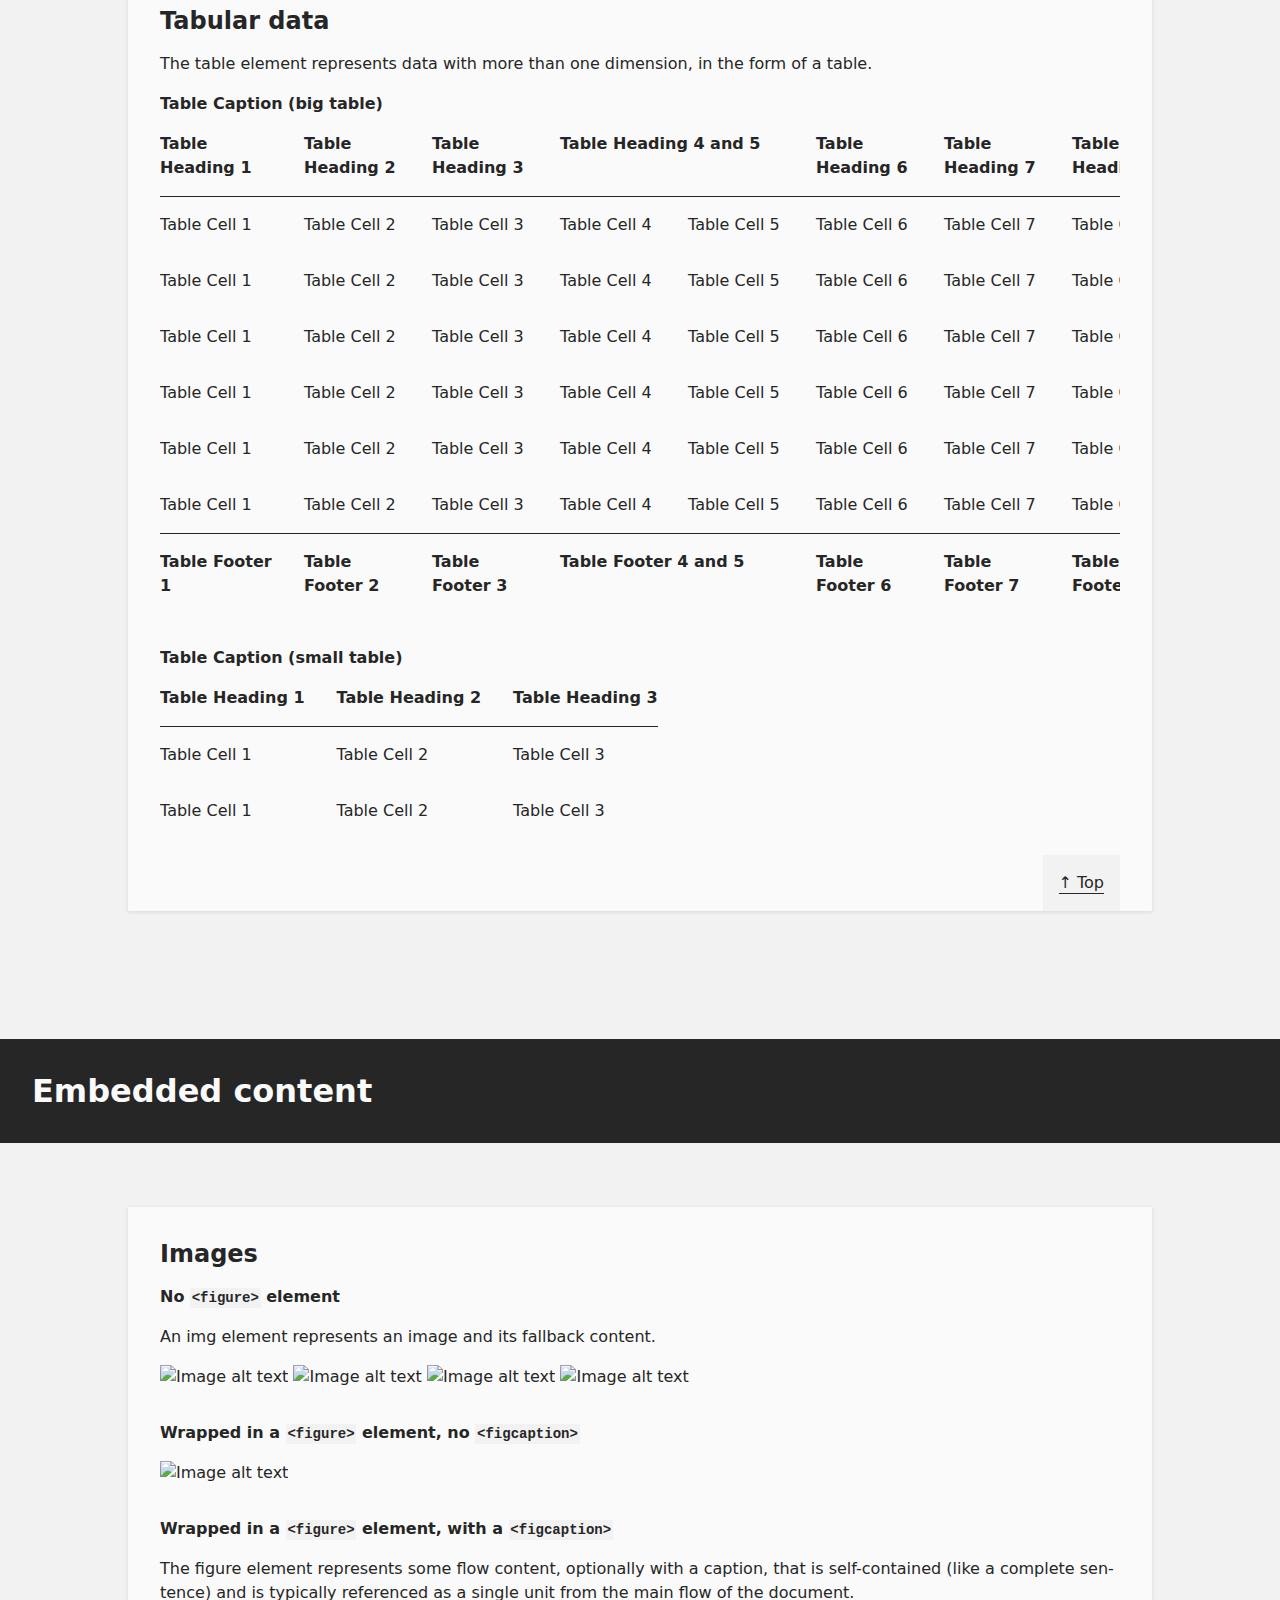
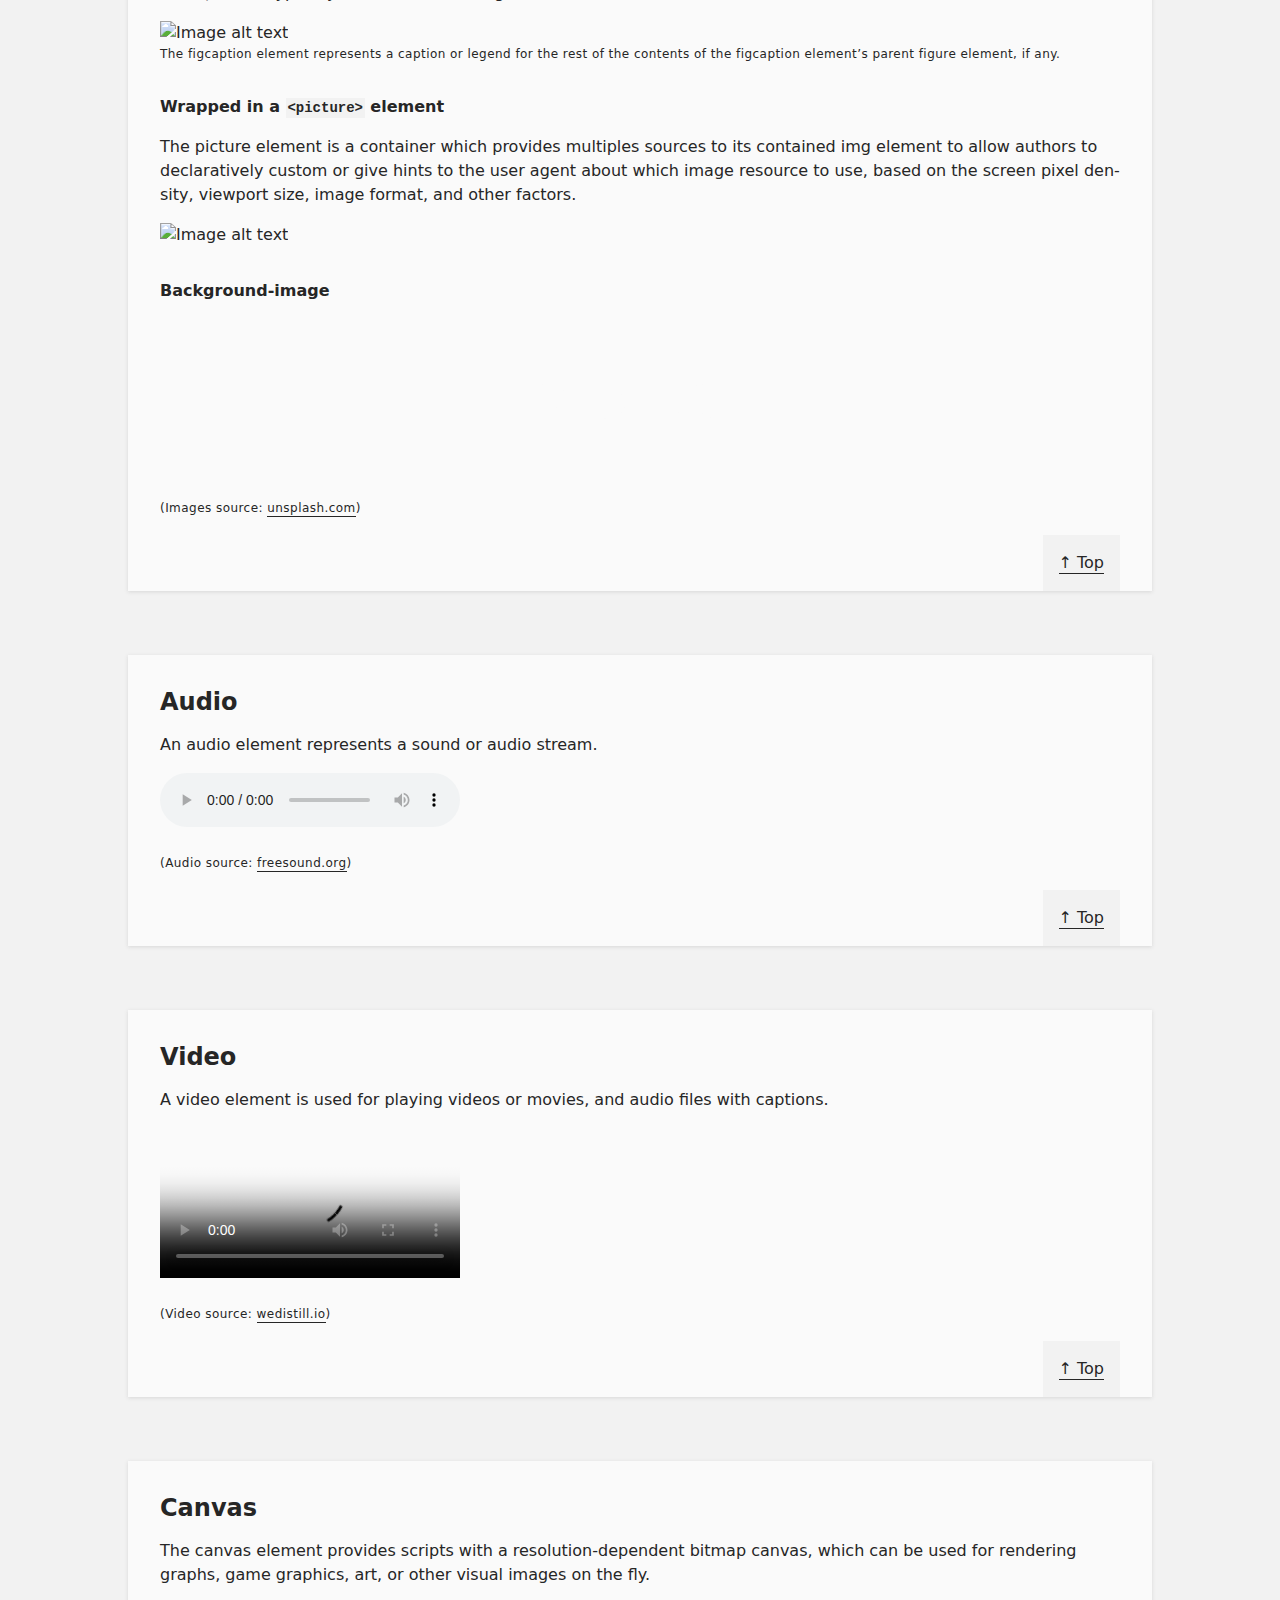
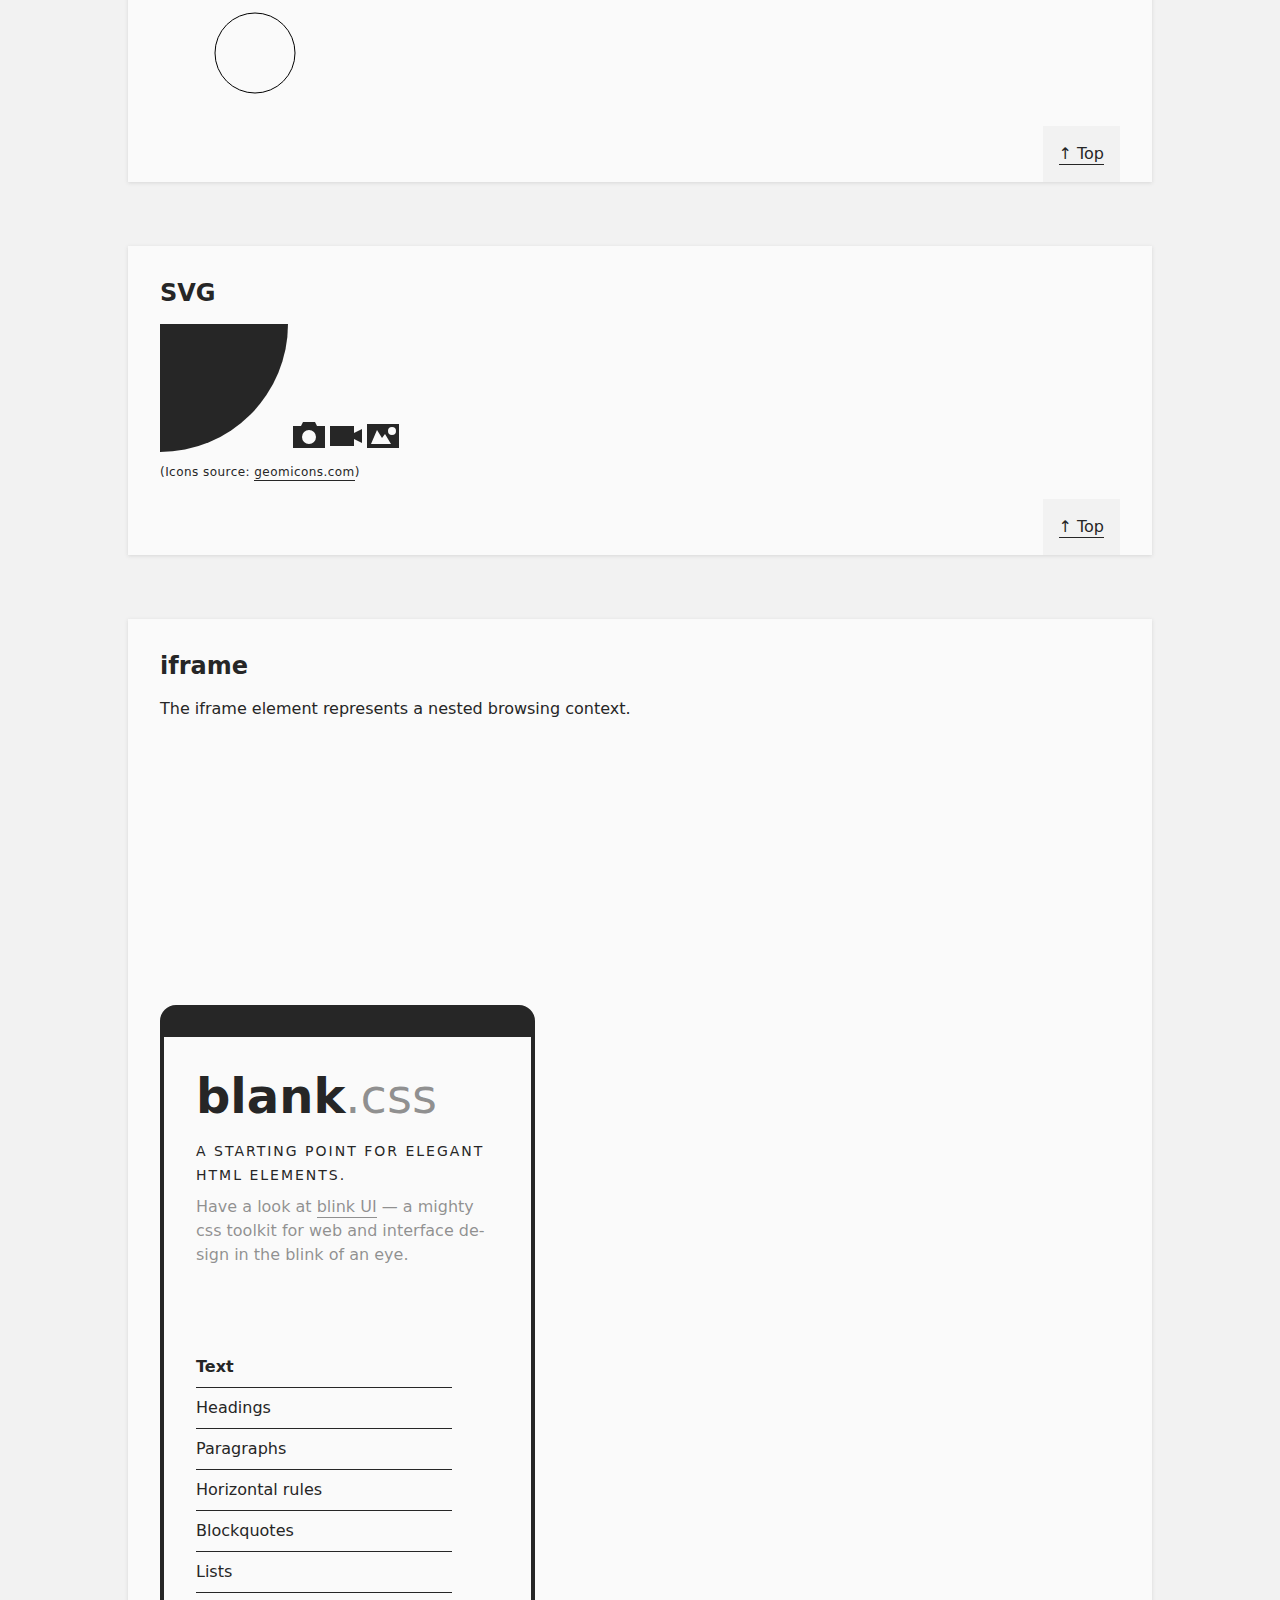
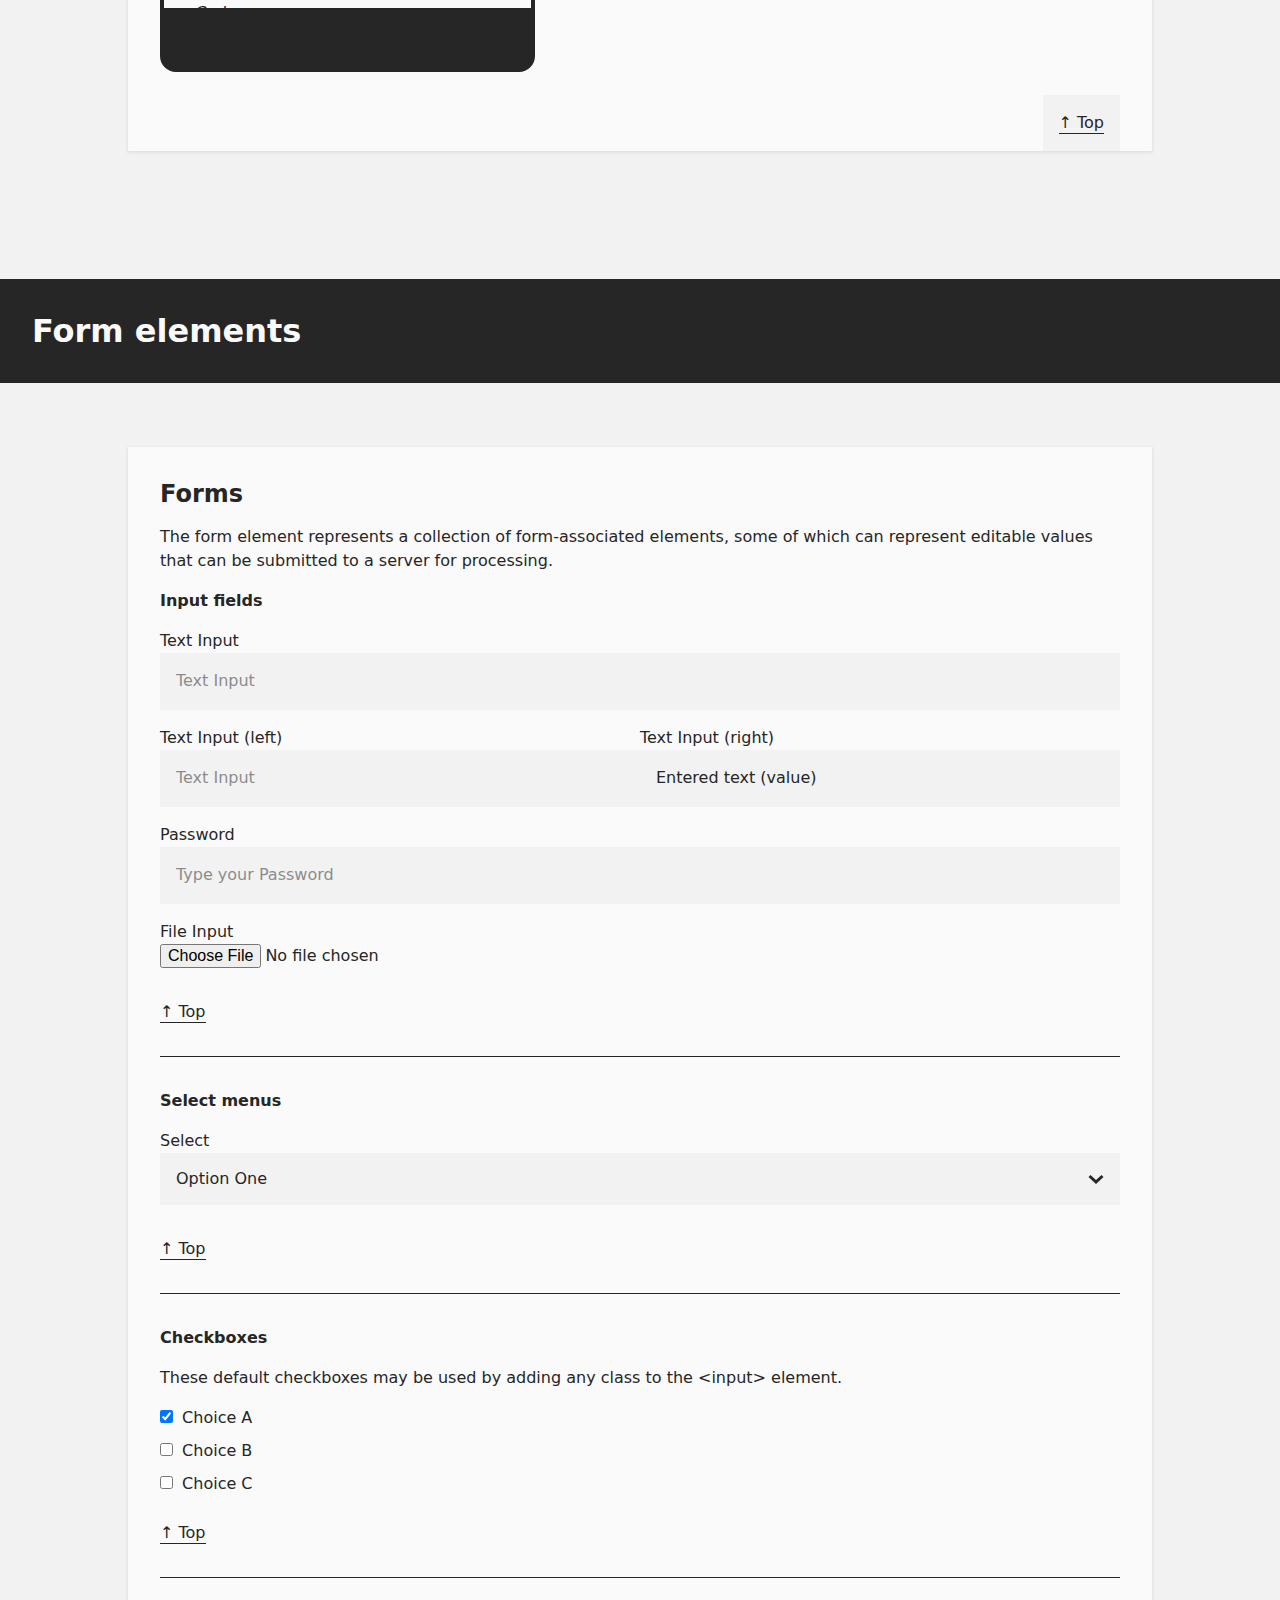
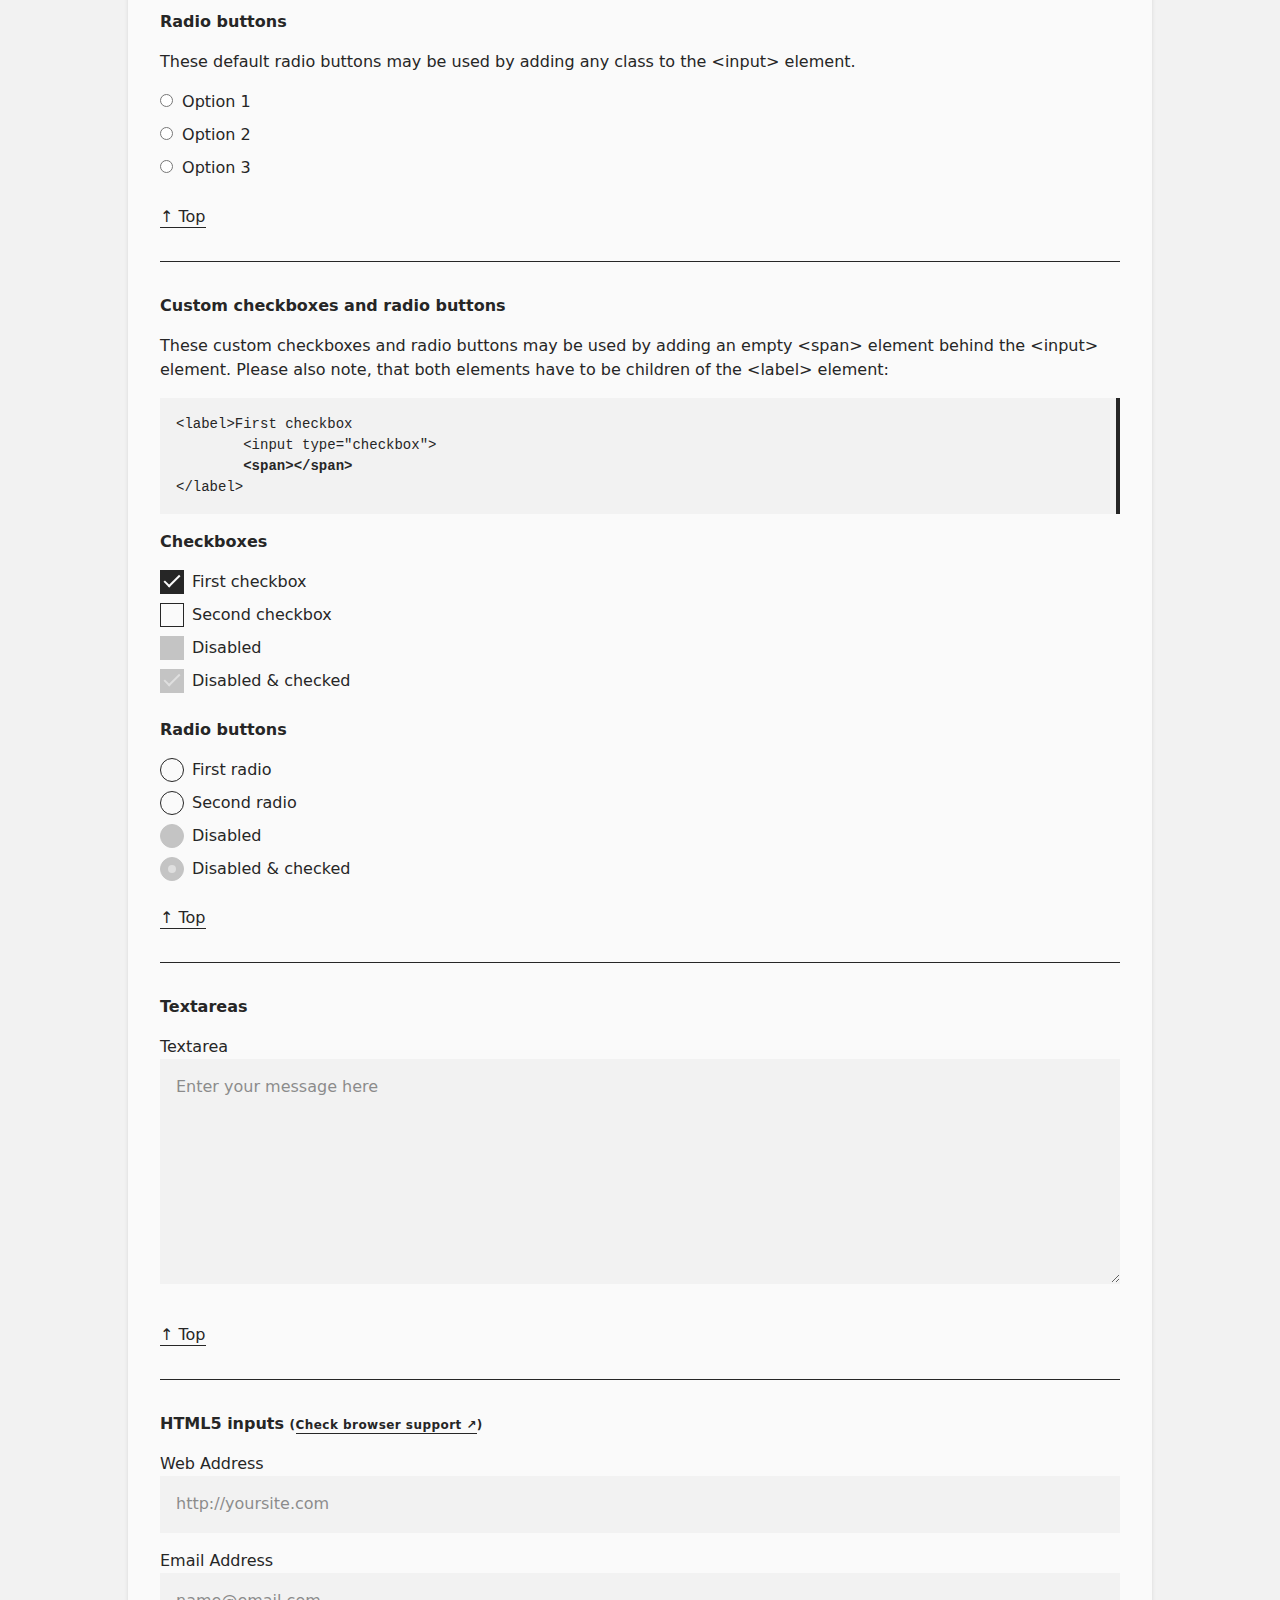
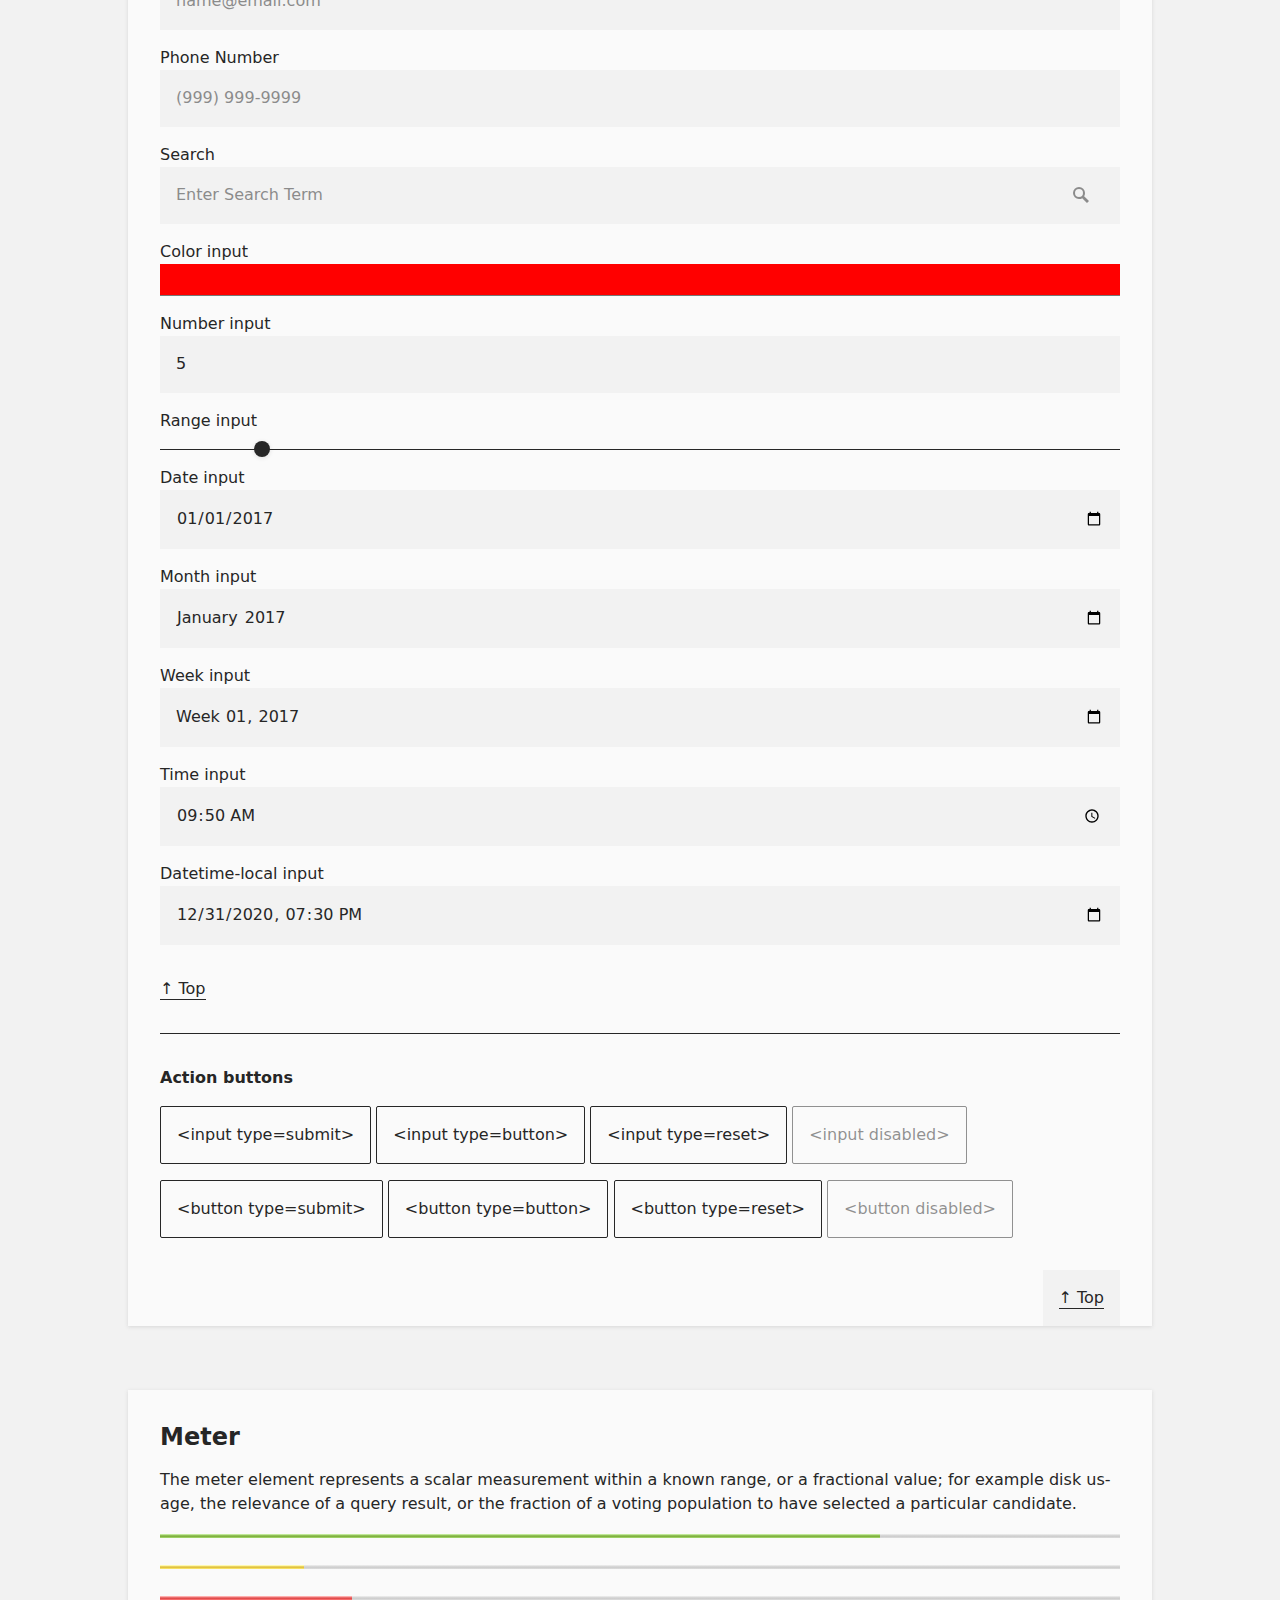
==== commit b6b9c568: "Added subtle transitions to the tooltips." ====
--- a/blank.html
+++ b/blank.html
@@ -439,8 +439,8 @@
 				<div>
 					<h4>No <code>&lt;figure&gt;</code> element</h4>
 					<p>An img element represents an image and its fallback content.</p> <img src="https://images.unsplash.com/photo-1470332119358-ff1482a9fd5d?dpr=2&auto=compress,format&crop=entropy&fit=crop&w=767&h=511&q=80&cs=tinysrgb" alt="Image alt text"> <img src="https://images.unsplash.com/photo-1473635863681-df02324c5f87?dpr=2&auto=compress,format&crop=entropy&fit=crop&w=767&h=575&q=80&cs=tinysrgb"
-					    alt="Image alt text" width="100"> <img src="https://images.unsplash.com/photo-1473514483695-024f62e674ea?dpr=2&auto=compress,format&crop=entropy&fit=crop&w=767&h=511&q=80&cs=tinysrgb" alt="Image alt text" width="200"> <img src="https://images.unsplash.com/photo-1470100568678-c2bc2ba890c1?dpr=2&auto=compress,format&crop=entropy&fit=crop&w=767&h=575&q=80&cs=tinysrgb"
-					    alt="Image alt text" width="100">
+					  alt="Image alt text" width="100"> <img src="https://images.unsplash.com/photo-1473514483695-024f62e674ea?dpr=2&auto=compress,format&crop=entropy&fit=crop&w=767&h=511&q=80&cs=tinysrgb" alt="Image alt text" width="200"> <img src="https://images.unsplash.com/photo-1470100568678-c2bc2ba890c1?dpr=2&auto=compress,format&crop=entropy&fit=crop&w=767&h=575&q=80&cs=tinysrgb"
+					  alt="Image alt text" width="100">
 					<h4>Wrapped in a <code>&lt;figure&gt;</code> element, no <code>&lt;figcaption&gt;</code></h4>
 					<figure><img src="https://images.unsplash.com/photo-1453791232035-0bd4996082a6?dpr=2&auto=compress,format&crop=entropy&fit=crop&w=767&h=512&q=80&cs=tinysrgb" alt="Image alt text"></figure>
 					<h4>Wrapped in a <code>&lt;figure&gt;</code> element, with a <code>&lt;figcaption&gt;</code></h4>
@@ -533,7 +533,7 @@
 							<div style="flex-basis: 50%;"> <label for="input__text2">Text Input (left)</label> <input id="input__text2" type="text" placeholder="Text Input" name="Text"> </div>
 							<div style="flex-basis: 50%;"> <label for="input__text3">Text Input (right)</label> <input id="input__text3" type="text" placeholder="Text Input" name="Text" value="Entered text (value)"> </div>
 						</div> <label for="input__password">Password</label> <input id="input__password" type="password" placeholder="Type your Password" name="Password"> <label for="input__file">File Input</label> <input id="input__file" type="file" accept=".doc,.docx,.xml,application/msword,application/vnd.openxmlformats-officedocument.wordprocessingml.document"
-						    name="File upload"> </fieldset>
+						  name="File upload"> </fieldset>
 					<nav><a href="#top">&uarr; Top</a></nav>
 					<hr>
 					<fieldset id="forms__select">
@@ -587,8 +587,8 @@
 					<hr>
 					<fieldset id="forms__html5">
 						<legend>HTML5 inputs <small>(<a href="http://caniuse.com" target="_blank">Check browser support ↗</a>)</small></legend> <label for="input__webaddress">Web Address</label> <input id="input__webaddress" type="url" placeholder="http://yoursite.com" name="Website">						<label for="input__emailaddress">Email Address</label> <input id="input__emailaddress" type="email" placeholder="name@email.com" name="Email" required> <label for="input__phone">Phone Number</label> <input id="input__phone" type="tel" placeholder="(999) 999-9999"
-						    name="Phone"> <label for="input__search">Search</label> <input id="input__search" type="search" placeholder="Enter Search Term" name="Search"> <label for="ic">Color input</label> <input type="color" id="ic" value="#FF0000" name="Color"> <label for="in">Number input</label>						<input type="number" id="in" min="0" max="10" value="5" name="Number"> <label for="ir">Range input</label> <input type="range" id="ir" value="10" name="Range"> <label for="idd">Date input</label> <input type="date" id="idd" value="2017-01-01" name="Date">						<label for="idm">Month input</label> <input type="month" id="idm" value="2017-01" name="Month"> <label for="idw">Week input</label> <input type="week" id="idw" value="2017-W01" name="Week"> <label for="it">Time input</label> <input type="time" id="it"
-						    value="09:50:00" name="Time"> <label for="idtl">Datetime-local input</label> <input type="datetime-local" id="idtl" value="2020-12-31T19:30:00" name="Datetime local"> </fieldset>
+						  name="Phone"> <label for="input__search">Search</label> <input id="input__search" type="search" placeholder="Enter Search Term" name="Search"> <label for="ic">Color input</label> <input type="color" id="ic" value="#FF0000" name="Color"> <label for="in">Number input</label>						<input type="number" id="in" min="0" max="10" value="5" name="Number"> <label for="ir">Range input</label> <input type="range" id="ir" value="10" name="Range"> <label for="idd">Date input</label> <input type="date" id="idd" value="2017-01-01" name="Date">						<label for="idm">Month input</label> <input type="month" id="idm" value="2017-01" name="Month"> <label for="idw">Week input</label> <input type="week" id="idw" value="2017-W01" name="Week"> <label for="it">Time input</label> <input type="time" id="it"
+						  value="09:50:00" name="Time"> <label for="idtl">Datetime-local input</label> <input type="datetime-local" id="idtl" value="2020-12-31T19:30:00" name="Datetime local"> </fieldset>
 					<nav><a href="#top">&uarr; Top</a></nav>
 					<hr>
 					<fieldset id="forms__action">
--- a/css/blank.css
+++ b/css/blank.css
@@ -6,87 +6,89 @@
 */
 
 :root {
-    --color-text: hsl(0, 0%, 15%);
-    --color-text-lighter: hsla(0, 0%, 15%, .5);
-    --bg-color: hsl(0, 0%, 98%);
-    --darken: hsla(0, 0%, 0%, .03125);
-    --lighten: hsla(0, 0%, 100%, .125);
-    --\.0625: calc(.0625 * var(--1));
-    --\.125: calc(.125 * var(--1));
-    --\.25: calc(.25 * var(--1));
-    --\.5: calc(.5 * var(--1));
-    --1: 1rem;
-    --2: calc(2 * var(--1));
-    --4: calc(4 * var(--1));
-    --8: calc(8 * var(--1));
-    --16: calc(16 * var(--1));
-    --transition-short: .125s all ease-in-out;
-    --box-shadow: 0 var(--\.0625) var(--\.25) 0 hsla(0, 0%, 15%, .125);
+  --color-text: hsl(0, 0%, 15%);
+  --color-text-lighter: hsla(0, 0%, 15%, .5);
+  --bg-color: hsl(0, 0%, 98%);
+  --darken: hsla(0, 0%, 0%, .03125);
+  --lighten: hsla(0, 0%, 100%, .125);
+  --\.0625: calc(.0625 * var(--1));
+  --\.125: calc(.125 * var(--1));
+  --\.25: calc(.25 * var(--1));
+  --\.5: calc(.5 * var(--1));
+  --1: 1rem;
+  --2: calc(2 * var(--1));
+  --4: calc(4 * var(--1));
+  --8: calc(8 * var(--1));
+  --16: calc(16 * var(--1));
+  --transition-short: .125s all ease-in-out;
+  --box-shadow: 0 var(--\.0625) var(--\.25) 0 hsla(0, 0%, 15%, .125);
+  --sansfont: system-ui, -apple-system, BlinkMacSystemFont, Segoe UI, Roboto, Oxygen, Ubuntu, Cantarell, Fira Sans, Droid Sans, Helvetica Neue;
+  --monofont: 'Roboto Mono', 'Source Code Pro', Menlo, Consolas, 'Liberation Mono', monospace;
 }
 
 
 /* Testing different text/background color combinations: */
 
 @media screen and (min-width: 60rem) {
-     :root {
-        /*--bg-color: hsl(210, 40%, 60%);
+   :root {
+    /*--bg-color: hsl(210, 40%, 60%);
         --color-text: hsla(0, 0%, 100%, 1);
         --color-text-lighter: hsla(0, 0%, 100%, .95);*/
-    }
+  }
 }
 
 html {
-    box-sizing: border-box;
-    font-size: 1rem;
-    /* › 1rem translates to 16px in most browsers – unless the user has adjusted the default font-size to be larger or smaller  */
-    line-height: 1.5;
-    font-family: -apple-system, BlinkMacSystemFont, "Segoe UI", "Roboto", "Oxygen", "Ubuntu", "Cantarell", "Fira Sans", "Droid Sans", "Helvetica Neue", sans-serif;
-    /* › using default system font */
-    border-style: solid;
-    height: 100%;
-    -webkit-overflow-scrolling: touch;
-    /* › smooth scrolling on overflow */
-    -ms-overflow-style: -ms-autohiding-scrollbar;
-    /* › automatically hide scrollbars in Edge and IE10/11 */
-}
-
-
-/* Increase global font-size (and spacing scale) on large viewports: */
-
-@media screen and (min-width: 60rem) {
-    html {
-        /*font-size: 1.5rem;*/
-    }
+  box-sizing: border-box;
+  font-size: var(--1);
+  /* › 1rem translates to 16px in most browsers – unless the user has adjusted the default font-size to be larger or smaller  */
+  line-height: 1.5;
+  font-family: var(--sansfont);
+  /* › using default system font */
+  border-style: solid;
+  height: 100%;
+  -webkit-overflow-scrolling: touch;
+  /* › smooth scrolling on overflow */
+  -ms-overflow-style: -ms-autohiding-scrollbar;
+  /* › automatically hide scrollbars in Edge and IE10/11 */
+}
+
+
+/* Increase global font-size (and spacing scale) on very large viewports: */
+
+@media screen and (min-width: 160rem) {
+  html {
+    font-size: 1.125rem;
+  }
 }
 
 *, *::before, *::after {
-    box-sizing: inherit;
-    margin: 0;
-    padding: 0;
-    border-width: 0;
-    border-radius: 0;
-    border-style: inherit;
-    outline: 0;
-    font-family: inherit;
-    font-size: inherit;
-    line-height: inherit;
-    vertical-align: baseline;
-    color: currentColor;
-    border-color: currentColor;
-    background-color: transparent;
-    background-repeat: no-repeat;
-    -webkit-tap-highlight-color: transparent;
+  box-sizing: inherit;
+  margin: 0;
+  padding: 0;
+  border-width: 0;
+  border-radius: 0;
+  border-style: inherit;
+  outline: 0;
+  font-family: inherit;
+  font-size: inherit;
+  line-height: inherit;
+  vertical-align: baseline;
+  color: currentColor;
+  border-color: currentColor;
+  background-color: transparent;
+  background-repeat: no-repeat;
+  -webkit-tap-highlight-color: transparent;
 }
 
 body {
-    min-height: 100%;
-    font-size: 100%;
-    margin: 0;
-    color: var(--color-text);
-    background-color: var(--bg-color);
-    text-size-adjust: none;
-    -webkit-text-size-adjust: none;
-    /* › don't let for example mobile Safari adjust font sizes */
+  min-height: 100%;
+  font-size: 100%;
+  margin: 0;
+  color: var(--color-text);
+  background-color: var(--bg-color);
+  text-size-adjust: none;
+  -webkit-text-size-adjust: none;
+  /* › don't let for example mobile Safari adjust font sizes */
 }
 
 
@@ -101,236 +103,236 @@
 /* Hyphenation – if supported by browser (set the language attribute, e.g. <html lang="en">): */
 
 p {
-    hyphens: auto;
+  hyphens: auto;
 }
 
 
 /* Underlined elements: */
 
 a[href]:not([class]), ins, abbr[title] {
-    text-decoration: none;
-    border-bottom-width: var(--\.0625);
-    padding-bottom: var(--\.0625);
-    /* › adjust to suit your typeface */
+  text-decoration: none;
+  border-bottom-width: var(--\.0625);
+  padding-bottom: var(--\.0625);
+  /* › adjust to suit your typeface */
 }
 
 
 /* Default text links (without a class attribute): */
 
 a[href]:not([class]) {
-    color: currentColor;
-    position: relative;
+  color: currentColor;
+  position: relative;
 }
 
 a[href]:not([class])::after {
-    content: '';
-    position: absolute;
-    bottom: 0;
-    left: 0;
-    width: 0%;
-    border-bottom-width: var(--\.125);
-    transition: var(--transition-short);
+  content: '';
+  position: absolute;
+  bottom: 0;
+  left: 0;
+  width: 0%;
+  border-bottom-width: var(--\.125);
+  transition: var(--transition-short);
 }
 
 a[href]:not([class]):hover {
-    opacity: initial;
+  opacity: initial;
 }
 
 a[href]:not([class]):hover::after {
-    width: 100%;
-}
-
-
-/* No default underline on links (with a class attribute): */
+  width: 100%;
+}
+
+
+/* No default underline on links: */
 
 a {
-    text-decoration: none;
+  text-decoration: none;
 }
 
 
 /* Headline type scale: */
 
 h1 {
-    font-size: 3rem;
-    line-height: 1.125;
-    /* › smaller line-height for very large type */
+  font-size: 3rem;
+  line-height: 1.125;
+  /* › smaller line-height for very large type */
 }
 
 h2 {
-    font-size: 2rem;
-    line-height: 1.25;
-    /* › smaller line-height for large type */
+  font-size: 2rem;
+  line-height: 1.25;
+  /* › smaller line-height for large type */
 }
 
 h3 {
-    font-size: 1.5rem;
-    line-height: 1.25;
-    /* › smaller line-height for large type */
+  font-size: 1.5rem;
+  line-height: 1.25;
+  /* › smaller line-height for large type */
 }
 
 h4 {
-    font-size: 1rem
+  font-size: 1rem
 }
 
 h5 {
-    font-size: .875rem
+  font-size: .875rem
 }
 
 h6 {
-    font-size: .75rem
+  font-size: .75rem
 }
 
 
 /* Vertical rhythm: */
 
 h1, h2, h3, h4, h5, h6, legend, p, address, details, details[open] summary, ul, ol, dl, pre, blockquote, table, figure, audio, video, canvas, meter, progress, iframe, input[type], button, textarea, select, fieldset {
-    margin-bottom: var(--1);
+  margin-bottom: var(--1);
 }
 
 
 /* Correcting the vertical rhythm for a more readable paragraph flow : */
 
 p+p {
-    margin-top: -.5rem;
-    /* › better: "calc(0rem - var(--\.5)" (not working in most browsers currently) */
+  margin-top: -.5rem;
+  /* › better: "calc(0rem - var(--\.5)" (not working in most browsers currently) */
 }
 
 
 /* Vertical rhythm for headlines:  */
 
 *+h1, *+h2, *+h3, *+h4, *+h5, *+h6, *+legend, *+caption {
-    margin-top: var(--2);
-    /* › stay away from preceding content within document flow  */
+  margin-top: var(--2);
+  /* › stay away from preceding content within document flow  */
 }
 
 
 /* Font-weight for bold elements: */
 
 h1, h2, h3, h4, h5, h6, legend, caption, strong, b, th {
-    font-weight: 600;
+  font-weight: 600;
 }
 
 hr {
-    border-bottom-width: var(--\.0625);
-    margin: var(--2) 0;
+  border-bottom-width: var(--\.0625);
+  margin: var(--2) 0;
 }
 
 
 /* Lists: */
 
 li, dt {
-    margin-bottom: var(--\.5);
-    /* ›  vertical rhythm for list elements  */
+  margin-bottom: var(--\.5);
+  /* ›  vertical rhythm for list elements  */
 }
 
 li>ol, li>ul {
-    margin-top: var(--\.5);
-    /* ›  correct vertical rhythm for nested lists  */
-    margin-left: var(--1);
+  margin-top: var(--\.5);
+  /* ›  correct vertical rhythm for nested lists  */
+  margin-left: var(--1);
 }
 
 ul {
-    list-style: none;
+  list-style: none;
 }
 
 ul li::before {
-    content: "\00B7";
-    margin-right: var(--\.5);
+  content: "\00B7";
+  margin-right: var(--\.5);
 }
 
 ol {
-    margin-left: var(--2);
-    /* ›  adjust if you have very long ordered lists (with more than 3 digits)  */
+  margin-left: var(--2);
+  /* ›  adjust if you have very long ordered lists (with more than 3 digits)  */
 }
 
 li>ol {
-    list-style-type: lower-alpha;
+  list-style-type: lower-alpha;
 }
 
 dd::before {
-    content: "\2014";
-    margin-right: var(--\.5);
+  content: "\2014";
+  margin-right: var(--\.5);
 }
 
 dd+dt {
-    margin-top: var(--1);
-    /* ›  vertical rhythm in the case, that definition lists consist of more than one definition title  */
+  margin-top: var(--1);
+  /* ›  vertical rhythm in the case, that definition lists consist of more than one definition title  */
 }
 
 
 /* List reset for navigation lists */
 
 nav ul, nav ul li {
-    margin: 0;
+  margin: 0;
 }
 
 nav>ul>li {
-    display: inline-block;
-    vertical-align: top;
-    margin-right: var(--1);
+  display: inline-block;
+  vertical-align: top;
+  margin-right: var(--1);
 }
 
 nav>ul>li:last-child {
-    margin-right: 0;
+  margin-right: 0;
 }
 
 nav ul li::before {
-    content: none;
+  content: none;
 }
 
 
 /* Code: */
 
 pre, code, samp, kbd {
-    font-family: 'Roboto Mono', 'Source Code Pro', Menlo, Consolas, 'Liberation Mono', monospace;
+  font-family: var(--monofont);
 }
 
 code, samp, kbd {
-    font-size: .875em;
-    padding: .125em;
-    background-color: var(--darken);
+  font-size: .875em;
+  padding: .125em;
+  background-color: var(--darken);
 }
 
 
 /* Container for <pre> and <blockquote>: */
 
 blockquote {
-    border-left-width: var(--\.25);
-    padding: var(--1);
+  border-left-width: var(--\.25);
+  padding: var(--1);
 }
 
 pre {
-    border-right-width: var(--\.25);
-    padding: var(--1);
-    font-size: .875rem;
-    overflow-x: scroll;
-    background-color: var(--darken);
+  border-right-width: var(--\.25);
+  padding: var(--1);
+  font-size: .875rem;
+  overflow-x: scroll;
+  background-color: var(--darken);
 }
 
 
 /* Blockquote: */
 
 blockquote {
-    font-style: italic;
+  font-style: italic;
 }
 
 blockquote footer {
-    font-style: initial;
+  font-style: initial;
 }
 
 blockquote footer::before {
-    content: "\2014";
-    margin-right: var(--\.5);
+  content: "\2014";
+  margin-right: var(--\.5);
 }
 
 address {
-    font-style: normal;
+  font-style: normal;
 }
 
 small, figcaption {
-    font-size: .75rem;
-    /* › change unit to "em" if you want relative scaling */
-    letter-spacing: .0375em;
+  font-size: .75rem;
+  /* › change unit to "em" if you want relative scaling */
+  letter-spacing: .0375em;
 }
 
 
@@ -340,15 +342,15 @@
 /* Correcting generated quotes: */
 
 q {
-    quotes: "\201C" "\201D" "\2018" "\2019";
+  quotes: "\201C" "\201D" "\2018" "\2019";
 }
 
 q::before {
-    content: open-quote;
+  content: open-quote;
 }
 
 q::after {
-    content: close-quote;
+  content: close-quote;
 }
 
 
@@ -356,117 +358,117 @@
 (Delete if you need underlined text for things like Chinese proper name marks or spell-checking feedback) */
 
 u {
-    text-decoration: none;
-    font-size: .875em;
-    /* › adjust for optimal optical alignment */
-    text-transform: uppercase;
-    letter-spacing: var(--\.125);
-    font-weight: 500;
+  text-decoration: none;
+  font-size: .875em;
+  /* › adjust for optimal optical alignment */
+  text-transform: uppercase;
+  letter-spacing: var(--\.125);
+  font-weight: 500;
 }
 
 abbr[title] {
-    border-style: dotted;
+  border-style: dotted;
 }
 
 del, s {
-    text-decoration: none;
-    background-image: linear-gradient(to bottom, currentColor 75%, currentColor 75%);
-    background-repeat: repeat-x;
-    background-size: var(--\.125) var(--\.125);
-    background-position: 0 60%;
+  text-decoration: none;
+  background-image: linear-gradient(to bottom, currentColor 75%, currentColor 75%);
+  background-repeat: repeat-x;
+  background-size: var(--\.125) var(--\.125);
+  background-position: 0 60%;
 }
 
 sup, sub {
-    vertical-align: baseline;
-    position: relative;
-    top: -.75em;
-    font-size: .75rem;
-    font-weight: 500;
-    /* › adjust to visually match copy weight */
+  vertical-align: baseline;
+  position: relative;
+  top: -.75em;
+  font-size: .75rem;
+  font-weight: 500;
+  /* › adjust to visually match copy weight */
 }
 
 sub {
-    top: .25em;
+  top: .25em;
 }
 
 mark {
-    padding: var(--\.0625);
-    color: var(--bg-color);
-    background-color: var(--color-text);
+  padding: var(--\.0625);
+  color: var(--bg-color);
+  background-color: var(--color-text);
 }
 
 mark::before, mark::after {
-    content: "\00A0";
-    /* › adding a non-breaking space before and after */
+  content: "\00A0";
+  /* › adding a non-breaking space before and after */
 }
 
 
 /* Details / Summary: */
 
 details summary {
-    border-bottom-width: var(--\.0625);
-    border-style: solid;
-    /* › needed for Safari */
-    padding: var(--1) var(--2) var(--1) 0;
-    background-image: url("data:image/svg+xml,\<svg xmlns='http://www.w3.org/2000/svg' viewBox='0 0 32 32' style='fill:hsl(0, 0%, 15%);'\>\<path d='M1 12 L16 26 L31 12 L27 8 L16 18 L5 8 z'/\>\</svg\>");
-    /* › fill color should be: "var(--text-color)" or "currentColor" (both does not work currently) */
-    background-size: 1rem;
-    background-position: right var(--\.5) center;
-    /* › tiny indention to the left */
-    cursor: pointer;
-    transition: var(--transition-short);
+  border-bottom-width: var(--\.0625);
+  border-style: solid;
+  /* › needed for Safari */
+  padding: var(--1) var(--2) var(--1) 0;
+  background-image: url("data:image/svg+xml,\<svg xmlns='http://www.w3.org/2000/svg' viewBox='0 0 32 32' style='fill:hsl(0, 0%, 15%);'\>\<path d='M1 12 L16 26 L31 12 L27 8 L16 18 L5 8 z'/\>\</svg\>");
+  /* › fill color should be: "var(--text-color)" or "currentColor" (both does not work currently) */
+  background-size: 1rem;
+  background-position: right var(--\.5) center;
+  /* › tiny indention to the left */
+  cursor: pointer;
+  transition: var(--transition-short);
 }
 
 details[open] summary {
-    background-image: url("data:image/svg+xml,\<svg xmlns='http://www.w3.org/2000/svg' viewBox='0 0 32 32' style='fill:hsl(0, 0%, 15%);'\>\<path d='M1 20 L16 6 L31 20 L27 24 L16 14 L5 24 z'/\>\</svg\>");
-    /* › fill color should be: "var(--text-color)" or "currentColor" (both does not work currently) */
+  background-image: url("data:image/svg+xml,\<svg xmlns='http://www.w3.org/2000/svg' viewBox='0 0 32 32' style='fill:hsl(0, 0%, 15%);'\>\<path d='M1 20 L16 6 L31 20 L27 24 L16 14 L5 24 z'/\>\</svg\>");
+  /* › fill color should be: "var(--text-color)" or "currentColor" (both does not work currently) */
 }
 
 details summary::-webkit-details-marker {
-    display: none;
+  display: none;
 }
 
 details[open] {
-    border-bottom-width: var(--\.25);
+  border-bottom-width: var(--\.25);
 }
 
 
 /* Tables: */
 
 table {
-    border-collapse: collapse;
-    border-spacing: 0;
+  border-collapse: collapse;
+  border-spacing: 0;
 }
 
 table>* {
-    text-align: left;
-    /* › align all text in tables left */
+  text-align: left;
+  /* › align all text in tables left */
 }
 
 thead {
-    border-bottom-width: var(--\.0625);
+  border-bottom-width: var(--\.0625);
 }
 
 tfoot {
-    border-top-width: var(--\.0625);
+  border-top-width: var(--\.0625);
 }
 
 th, td {
-    padding: var(--1);
-    min-width: var(--8);
-    /* › adjust to suit your needs */
+  padding: var(--1);
+  min-width: var(--8);
+  /* › adjust to suit your needs */
 }
 
 th:first-child, td:first-child {
-    padding-left: 0;
+  padding-left: 0;
 }
 
 th:last-child, td:last-child {
-    padding-right: 0;
+  padding-right: 0;
 }
 
 tr:hover {
-    background-color: var(--darken);
+  background-color: var(--darken);
 }
 
 
@@ -478,12 +480,11 @@
 */
 
 img, video, audio, iframe {
-    max-width: 100%;
-    height: auto;
+  max-width: 100%;
 }
 
 svg {
-    fill: currentColor;
+  fill: currentColor;
 }
 
 
@@ -495,198 +496,198 @@
 */
 
 label {
-    display: block;
+  display: block;
 }
 
 input[type]:not([type="submit"]):not([type="button"]):not([type="reset"]):not([type="checkbox"]):not([type="radio"]), textarea, select {
-    width: 100%;
+  width: 100%;
 }
 
 input[type]:not([type="submit"]):not([type="button"]):not([type="reset"]):not([type="checkbox"]):not([type="radio"]):not([type="color"]):not([type="range"]):not([type="file"]), textarea, select {
-    border-bottom-width: var(--\.0625);
-    border-bottom-color: transparent;
-    padding: var(--1);
-    background-color: var(--darken);
-    transition: var(--transition-short);
+  border-bottom-width: var(--\.0625);
+  border-bottom-color: transparent;
+  padding: var(--1);
+  background-color: var(--darken);
+  transition: var(--transition-short);
 }
 
 input[type]:not([type="submit"]):not([type="button"]):not([type="reset"]):not([type="checkbox"]):not([type="radio"]):not([type="color"]):not([type="range"]):not([type="file"]):focus, textarea:focus, select:focus {
-    background-color: var(--lighten);
-    border-bottom-color: var(--color-text);
-    box-shadow: var(--box-shadow);
+  background-color: var(--lighten);
+  border-bottom-color: var(--color-text);
+  box-shadow: var(--box-shadow);
 }
 
 textarea {
-    resize: vertical;
+  resize: vertical;
 }
 
 select, [type="search"] {
-    -webkit-appearance: none;
-    -moz-appearance: none;
-    appearance: none;
+  -webkit-appearance: none;
+  -moz-appearance: none;
+  appearance: none;
 }
 
 select {
-    background-image: url("data:image/svg+xml,\<svg xmlns='http://www.w3.org/2000/svg' viewBox='0 0 32 32' style='fill:hsl(0, 0%, 15%);'\>\<path d='M1 12 L16 26 L31 12 L27 8 L16 18 L5 8 z'/\>\</svg\>");
-    /* › fill color should be: "var(--text-color)" or "currentColor" (both does not work currently) */
-    background-size: 1rem;
-    background-position: right var(--1) center;
-    /* › indention to the left */
-    line-height: initial;
-    /* › prevend descenders from being cut-off on Chrome */
+  background-image: url("data:image/svg+xml,\<svg xmlns='http://www.w3.org/2000/svg' viewBox='0 0 32 32' style='fill:hsl(0, 0%, 15%);'\>\<path d='M1 12 L16 26 L31 12 L27 8 L16 18 L5 8 z'/\>\</svg\>");
+  /* › fill color should be: "var(--text-color)" or "currentColor" (both does not work currently) */
+  background-size: 1rem;
+  background-position: right var(--1) center;
+  /* › indention to the left */
+  line-height: initial;
+  /* › prevend descenders from being cut-off on Chrome */
 }
 
 [type="search"]::-webkit-input-placeholder {
-    background-repeat: no-repeat;
-    background-image: url("data:image/svg+xml,\<svg xmlns='http://www.w3.org/2000/svg' viewBox='0 0 32 32' style='fill:hsl(0, 0%, 15%);'\>\<path d='M12 0 A12 12 0 0 0 0 12 A12 12 0 0 0 12 24 A12 12 0 0 0 18.5 22.25 L28 32 L32 28 L22.25 18.5 A12 12 0 0 0 24 12 A12 12 0 0 0 12 0 M12 4 A8 8 0 0 1 12 20 A8 8 0 0 1 12 4'/\>\</svg\>");
-    /* › fill color should be: "var(--text-color)" or "currentColor" (both does not work currently) */
-    background-size: 1rem;
-    background-position: right center;
+  background-repeat: no-repeat;
+  background-image: url("data:image/svg+xml,\<svg xmlns='http://www.w3.org/2000/svg' viewBox='0 0 32 32' style='fill:hsl(0, 0%, 15%);'\>\<path d='M12 0 A12 12 0 0 0 0 12 A12 12 0 0 0 12 24 A12 12 0 0 0 18.5 22.25 L28 32 L32 28 L22.25 18.5 A12 12 0 0 0 24 12 A12 12 0 0 0 12 0 M12 4 A8 8 0 0 1 12 20 A8 8 0 0 1 12 4'/\>\</svg\>");
+  /* › fill color should be: "var(--text-color)" or "currentColor" (both does not work currently) */
+  background-size: 1rem;
+  background-position: right center;
 }
 
 input[type=color] {
-    min-height: var(--2);
-    cursor: pointer;
+  min-height: var(--2);
+  cursor: pointer;
 }
 
 ::-webkit-color-swatch-wrapper {
-    padding: 0;
+  padding: 0;
 }
 
 ::-webkit-color-swatch {
-    border-width: 0;
-    border-bottom-width: var(--\.0625);
-    border-bottom-style: solid;
+  border-width: 0;
+  border-bottom-width: var(--\.0625);
+  border-bottom-style: solid;
 }
 
 ::-moz-color-swatch {
-    border-width: 0;
-    border-bottom-width: var(--\.0625);
-    border-bottom-style: solid;
+  border-width: 0;
+  border-bottom-width: var(--\.0625);
+  border-bottom-style: solid;
 }
 
 ::-moz-focus-inner {
-    border-width: 0;
-    padding: 0;
+  border-width: 0;
+  padding: 0;
 }
 
 ::-moz-focus-outer {
-    border-width: 0;
+  border-width: 0;
 }
 
 
 /* Range slider: */
 
 input[type=range] {
-    -webkit-appearance: none;
+  -webkit-appearance: none;
 }
 
 input[type=range]::-webkit-slider-thumb {
-    width: var(--1);
-    height: var(--1);
-    cursor: pointer;
-    position: relative;
-    top: -.5rem;
-    /* › better: "calc(0rem - var(--\.5)" (not working in most browsers currently) */
-    background-color: currentColor;
-    -webkit-appearance: none;
-    border-radius: 100%;
-    box-shadow: var(--box-shadow);
+  width: var(--1);
+  height: var(--1);
+  cursor: pointer;
+  position: relative;
+  top: -.5rem;
+  /* › better: "calc(0rem - var(--\.5)" (not working in most browsers currently) */
+  background-color: currentColor;
+  -webkit-appearance: none;
+  border-radius: 100%;
+  box-shadow: var(--box-shadow);
 }
 
 
 /* Touchscreen friendly pseudo element: */
 
 input[type=range]::-webkit-slider-thumb::before {
-    content: '';
-    display: block;
-    position: absolute;
-    top: -.5rem;
-    left: -.5rem;
-    /* › better: "calc(0rem - var(--\.5)" (not working in most browsers currently) */
-    width: var(--2);
-    height: var(--2);
-    background-color: var(--darken);
-    border-radius: 100%;
+  content: '';
+  display: block;
+  position: absolute;
+  top: -.5rem;
+  left: -.5rem;
+  /* › better: "calc(0rem - var(--\.5)" (not working in most browsers currently) */
+  width: var(--2);
+  height: var(--2);
+  background-color: var(--darken);
+  border-radius: 100%;
 }
 
 input[type=range]::-moz-range-thumb {
-    width: var(--1);
-    height: var(--1);
-    cursor: pointer;
-    border-width: var(--\.125);
-    border-color: var(--bg-color);
-    background-color: currentcolor;
-    border-radius: 100%;
+  width: var(--1);
+  height: var(--1);
+  cursor: pointer;
+  border-width: var(--\.125);
+  border-color: var(--bg-color);
+  background-color: currentcolor;
+  border-radius: 100%;
 }
 
 input[type=range]::-webkit-slider-runnable-track {
-    height: var(--\.0625);
-    cursor: pointer;
-    background-color: currentColor;
+  height: var(--\.0625);
+  cursor: pointer;
+  background-color: currentColor;
 }
 
 input[type=range]::-moz-range-track {
-    height: var(--\.0625);
-    cursor: pointer;
-    background-color: currentColor;
+  height: var(--\.0625);
+  cursor: pointer;
+  background-color: currentColor;
 }
 
 
 /* Placeholder fixes: */
 
 ::-webkit-input-placeholder {
-    color: currentColor;
-    opacity: .5;
+  color: currentColor;
+  opacity: .5;
 }
 
 ::-moz-placeholder {
-    color: currentColor;
-    opacity: .5;
+  color: currentColor;
+  opacity: .5;
 }
 
 :-ms-input-placeholder {
-    color: currentColor;
-    opacity: .5;
+  color: currentColor;
+  opacity: .5;
 }
 
 :-moz-placeholder {
-    color: currentColor;
-    opacity: .5;
+  color: currentColor;
+  opacity: .5;
 }
 
 
 /* Action elements: */
 
 [type="submit"], [type="button"], [type="reset"], button {
-    padding: var(--1);
-    border-width: var(--\.0625);
-    border-radius: var(--\.125);
-    cursor: pointer;
-    transition: var(--transition-short);
+  padding: var(--1);
+  border-width: var(--\.0625);
+  border-radius: var(--\.125);
+  cursor: pointer;
+  transition: var(--transition-short);
 }
 
 [type="submit"]:hover:not(:disabled), [type="button"]:hover:not(:disabled), [type="reset"]:hover:not(:disabled), button:hover:not(:disabled) {
-    color: var(--bg-color);
-    background-color: var(--color-text);
-    border-color: var(--color-text);
+  color: var(--bg-color);
+  background-color: var(--color-text);
+  border-color: var(--color-text);
 }
 
 [type="submit"]:active:not(:disabled), [type="button"]:active:not(:disabled), [type="reset"]:active:not(:disabled), button:active:not(:disabled) {
-    transform: scale(.975);
+  transform: scale(.975);
 }
 
 input:disabled, button:disabled {
-    cursor: not-allowed;
-    color: var(--color-text-lighter);
-    transform: none;
+  cursor: not-allowed;
+  color: var(--color-text-lighter);
+  transform: none;
 }
 
 
 /* Checkboxes and radio buttons */
 
 [type="checkbox"], [type="radio"] {
-    margin-right: var(--\.25);
+  margin-right: var(--\.25);
 }
 
 
@@ -696,138 +697,138 @@
 /* Hide default browser checkboxes and radio buttons, if they have no class: */
 
 label input[type=checkbox]:not([class]), label input[type=radio]:not([class]) {
-    z-index: -1;
-    opacity: 0;
+  z-index: -1;
+  opacity: 0;
 }
 
 
 /* Custom checkbox and radio button: */
 
 label input[type=checkbox]~span:empty:not([class]), label input[type=radio]~span:empty:not([class]) {
-    margin-right: var(--\.5);
-    height: calc(1.5 * var(--1));
-    width: calc(1.5 * var(--1));
-    border-width: var(--\.0625);
-    background-color: var(--bg-color);
-    transition: var(--transition-short);
-    float: left;
-    cursor: pointer;
-    display: flex;
-    justify-content: center;
-    align-items: center;
+  margin-right: var(--\.5);
+  height: calc(1.5 * var(--1));
+  width: calc(1.5 * var(--1));
+  border-width: var(--\.0625);
+  background-color: var(--bg-color);
+  transition: var(--transition-short);
+  float: left;
+  cursor: pointer;
+  display: flex;
+  justify-content: center;
+  align-items: center;
 }
 
 
 /* Round radio button: */
 
 label input[type=radio]~span:empty:not([class]) {
-    border-radius: 100%;
+  border-radius: 100%;
 }
 
 
 /* Hover and focus: */
 
 label input:hover~span:empty:not([class]), label input:focus~span:empty:not([class]) {
-    background-color: var(--color-text);
+  background-color: var(--color-text);
 }
 
 
 /* Checked: */
 
 label input:checked~span:empty:not([class]) {
-    background-color: var(--color-text);
+  background-color: var(--color-text);
 }
 
 
 /* Hover when checked (active state): */
 
 label:hover input:not([disabled]):checked~span:empty:not([class]), label input:checked:focus~span:empty:not([class]) {
-    opacity: .75;
+  opacity: .75;
 }
 
 
 /* Fade-out disabled state: */
 
 label input[type=checkbox]:disabled~span:empty:not([class]), label input[type=radio]:disabled~span:empty:not([class]) {
-    opacity: .25;
-    pointer-events: none;
-    background-color: var(--color-text);
+  opacity: .25;
+  pointer-events: none;
+  background-color: var(--color-text);
 }
 
 label input[type=checkbox]~span:empty:not([class])::after, label input[type=radio]~span:empty:not([class])::after {
-    content: '';
-    position: relative;
-    display: none;
+  content: '';
+  position: relative;
+  display: none;
 }
 
 label input:checked~span:empty:not([class])::after {
-    display: block;
+  display: block;
 }
 
 
 /* Checkbox tick: */
 
 label input[type=checkbox]~span:empty:not([class])::after {
-    align-self: flex-start;
-    width: var(--\.5);
-    height: var(--1);
-    border-color: var(--bg-color);
-    border-right-width: var(--\.125);
-    border-bottom-width: var(--\.125);
-    transform: rotate(45deg);
+  align-self: flex-start;
+  width: var(--\.5);
+  height: var(--1);
+  border-color: var(--bg-color);
+  border-right-width: var(--\.125);
+  border-bottom-width: var(--\.125);
+  transform: rotate(45deg);
 }
 
 
 /* Disabled tick color: */
 
 label input[type=checkbox]:disabled~span:empty:not([class])::after {
-    opacity: .5;
+  opacity: .5;
 }
 
 
 /* Radio button inner circle: */
 
 label input[type=radio]~span:empty:not([class])::after {
-    height: var(--\.5);
-    width: var(--\.5);
-    border-radius: 100%;
-    background-color: var(--bg-color);
+  height: var(--\.5);
+  width: var(--\.5);
+  border-radius: 100%;
+  background-color: var(--bg-color);
 }
 
 
 /* Disabled inner circle color: */
 
 label input[type=radio]:disabled~span:empty:not([class])::after {
-    opacity: .5;
+  opacity: .5;
 }
 
 
 /* Meter: */
 
 meter {
-    width: 100%;
-    height: var(--\.5);
+  width: 100%;
+  height: var(--\.5);
 }
 
 
 /* Progress: */
 
 progress {
-    width: 100%;
-    color: currentColor;
-    height: var(--\.5);
-    border-right-width: var(--\.25);
-    background-color: var(--darken);
+  width: 100%;
+  color: currentColor;
+  height: var(--\.5);
+  border-right-width: var(--\.25);
+  background-color: var(--darken);
 }
 
 progress::-webkit-progress-bar {
-    background-color: transparent;
+  background-color: transparent;
 }
 
 progress::-webkit-progress-value {
-    background-color: var(--color-text);
+  background-color: var(--color-text);
 }
 
 progress::-moz-progress-bar {
-    background-color: var(--color-text);
-}
+  background-color: var(--color-text);
+}
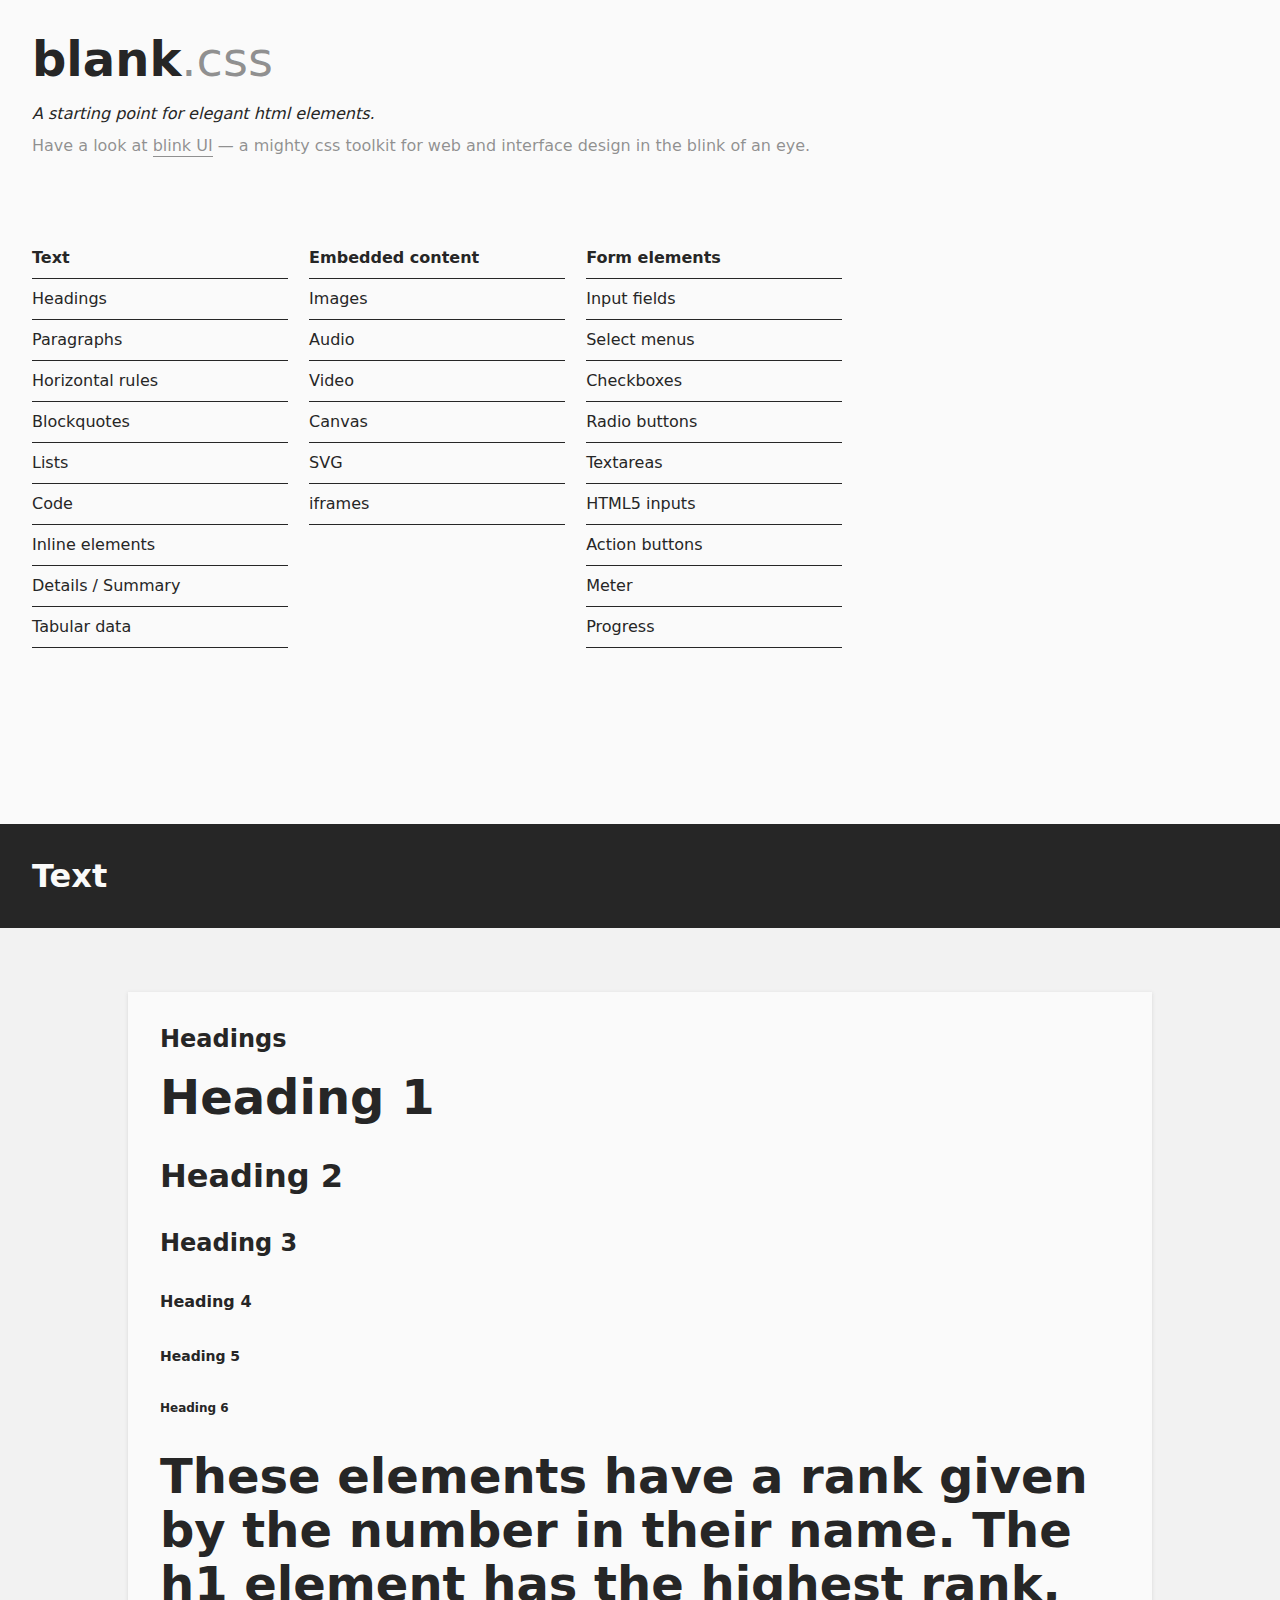
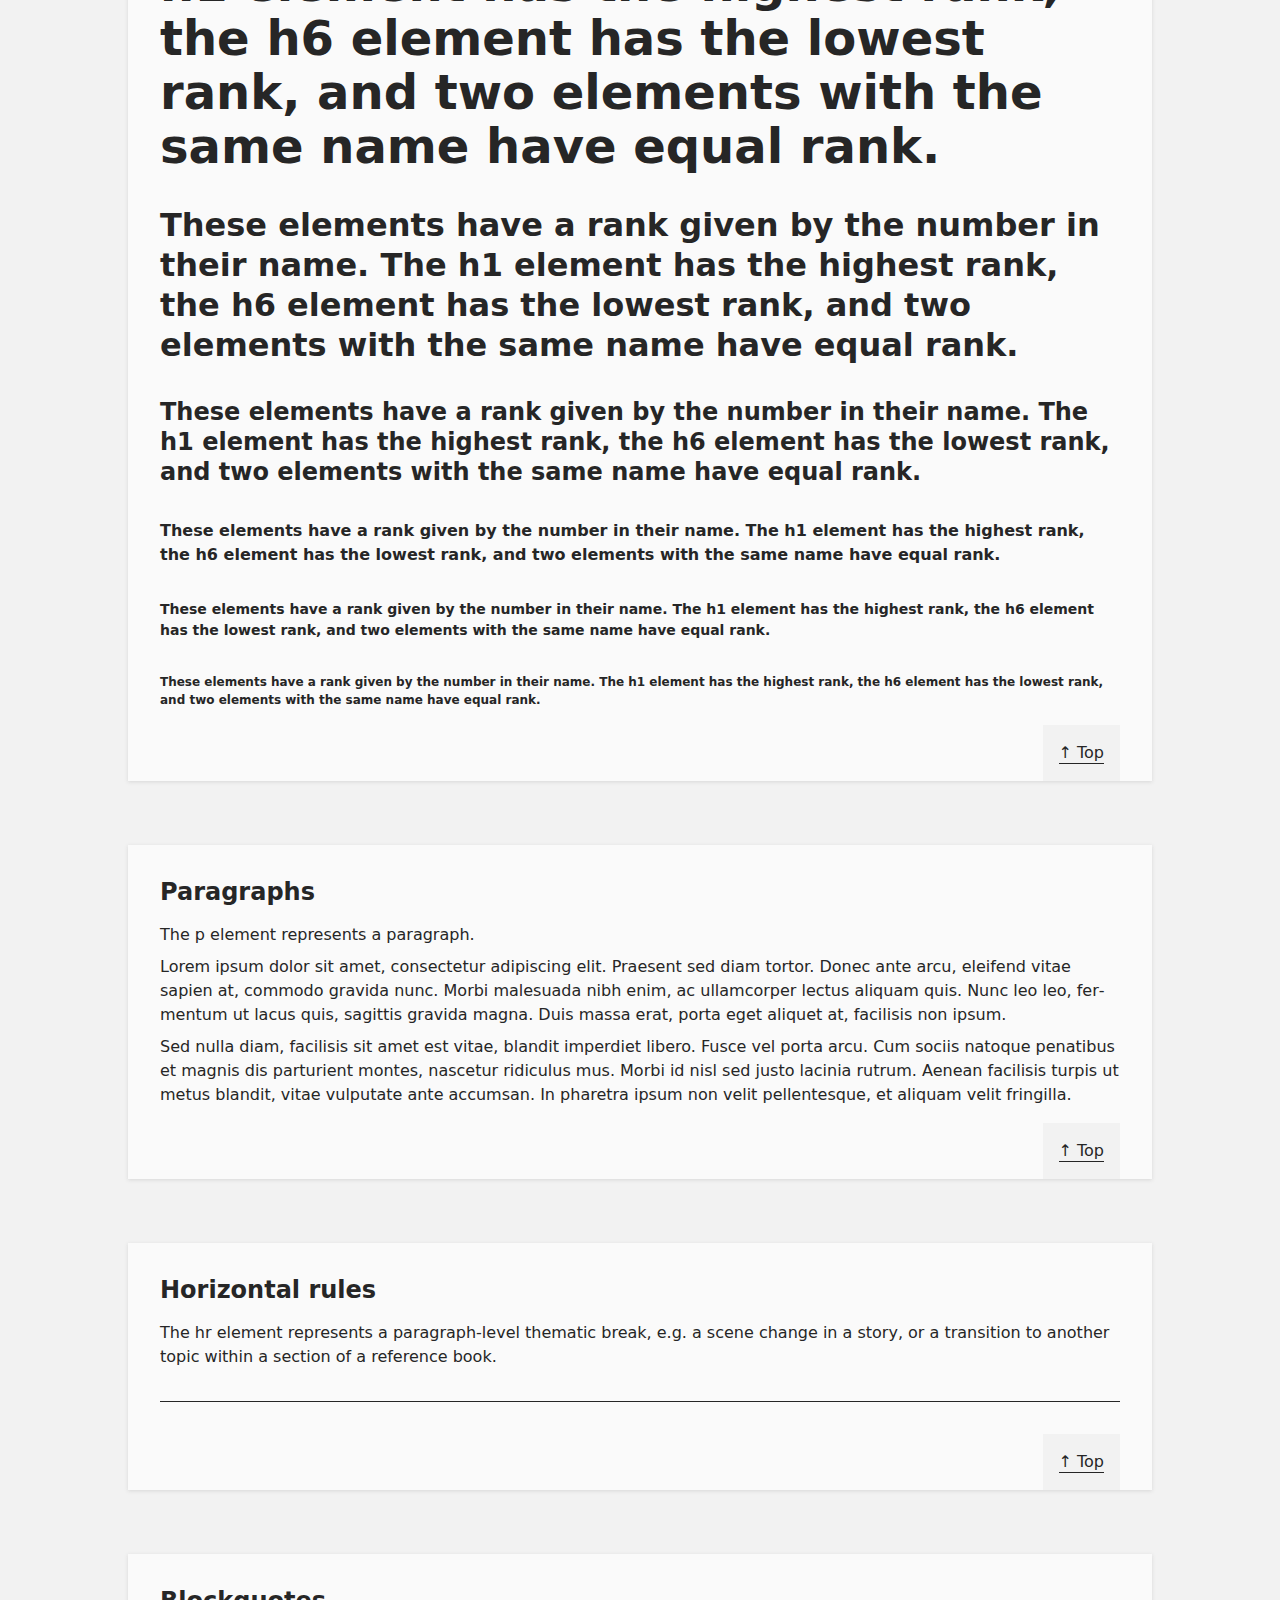
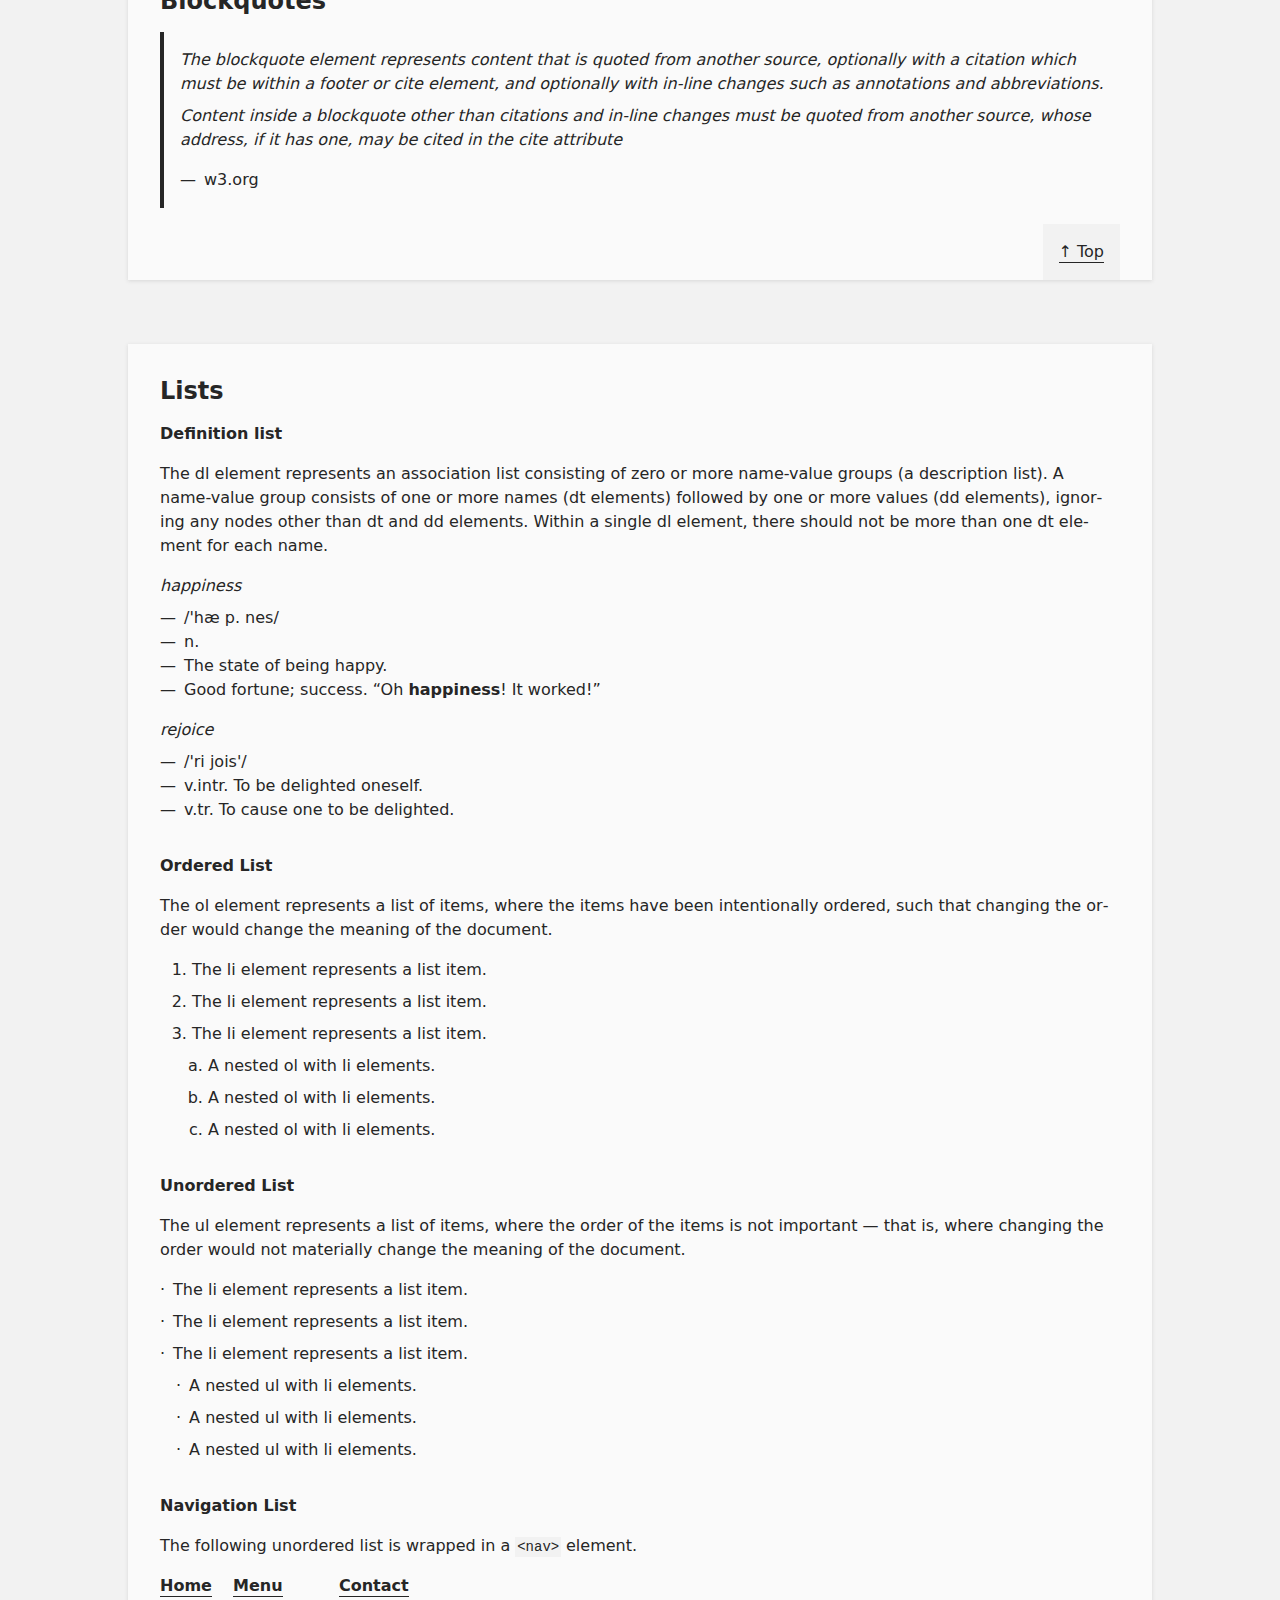
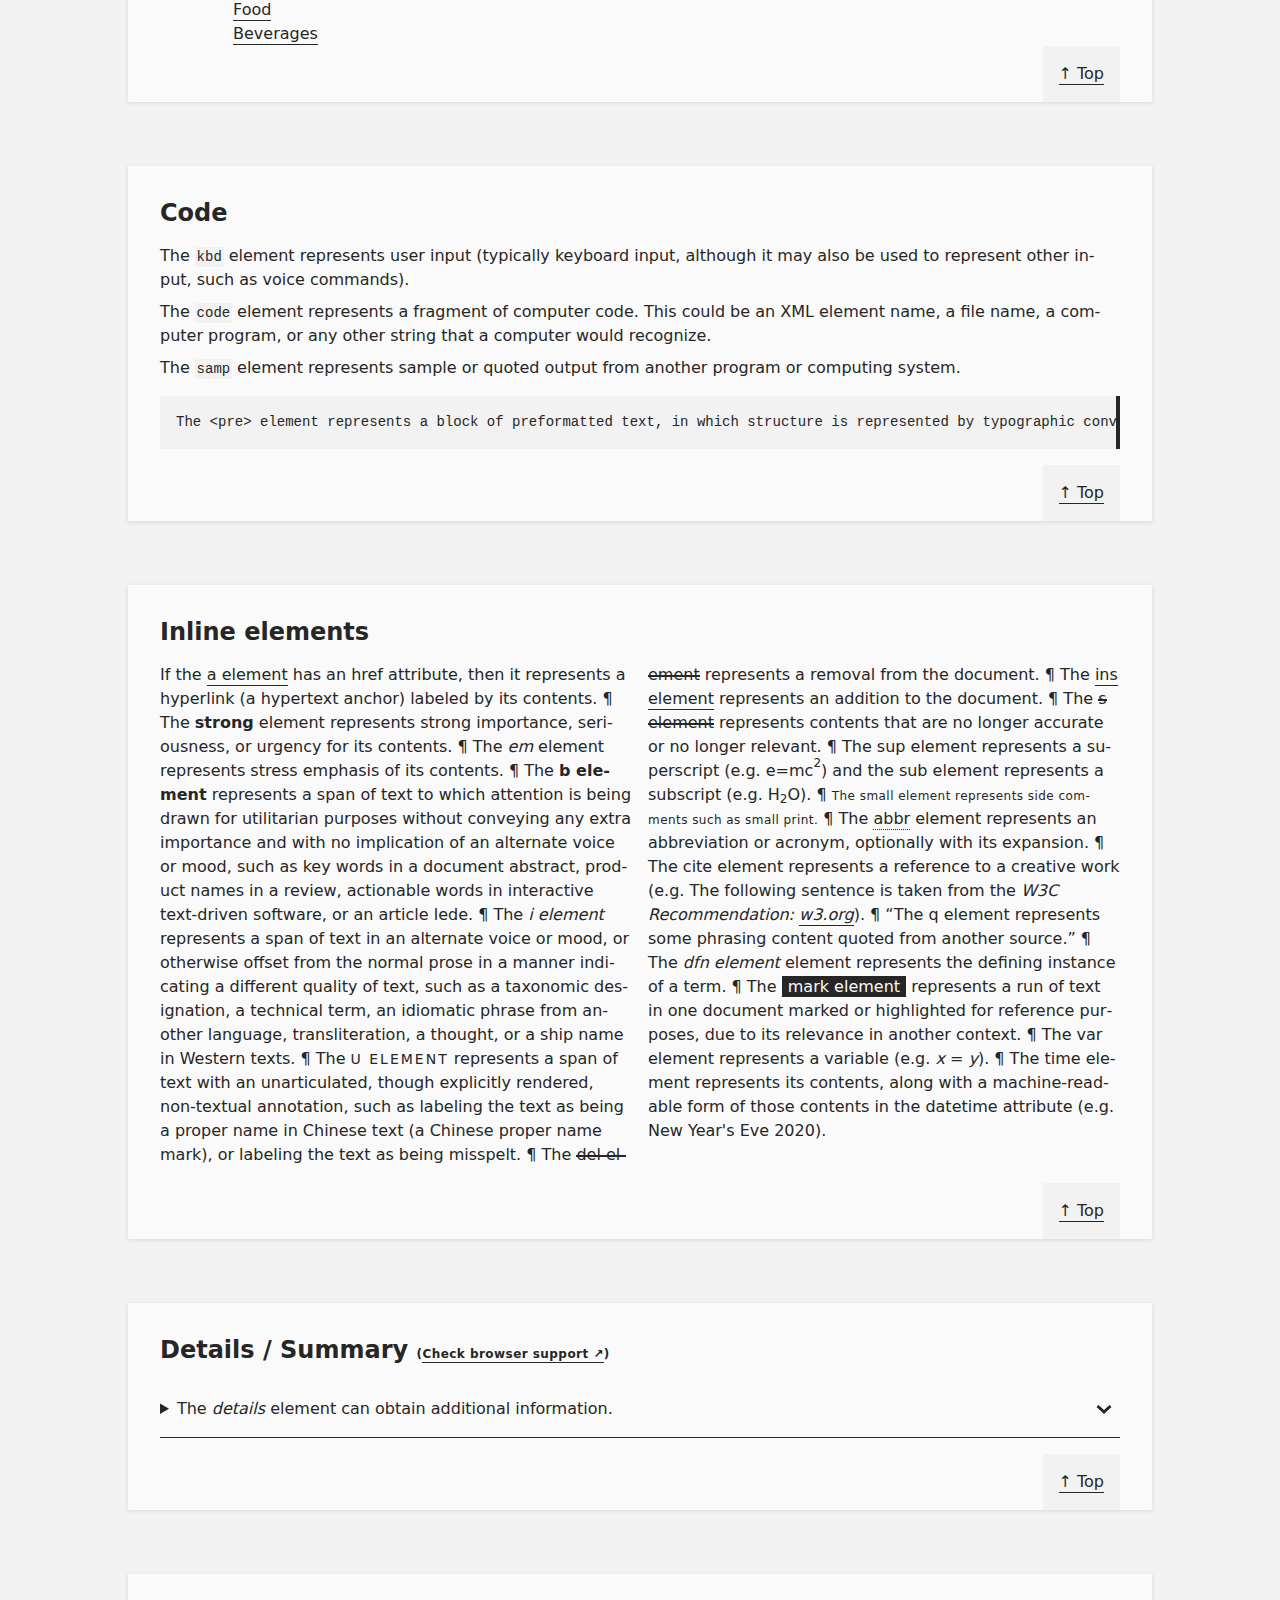
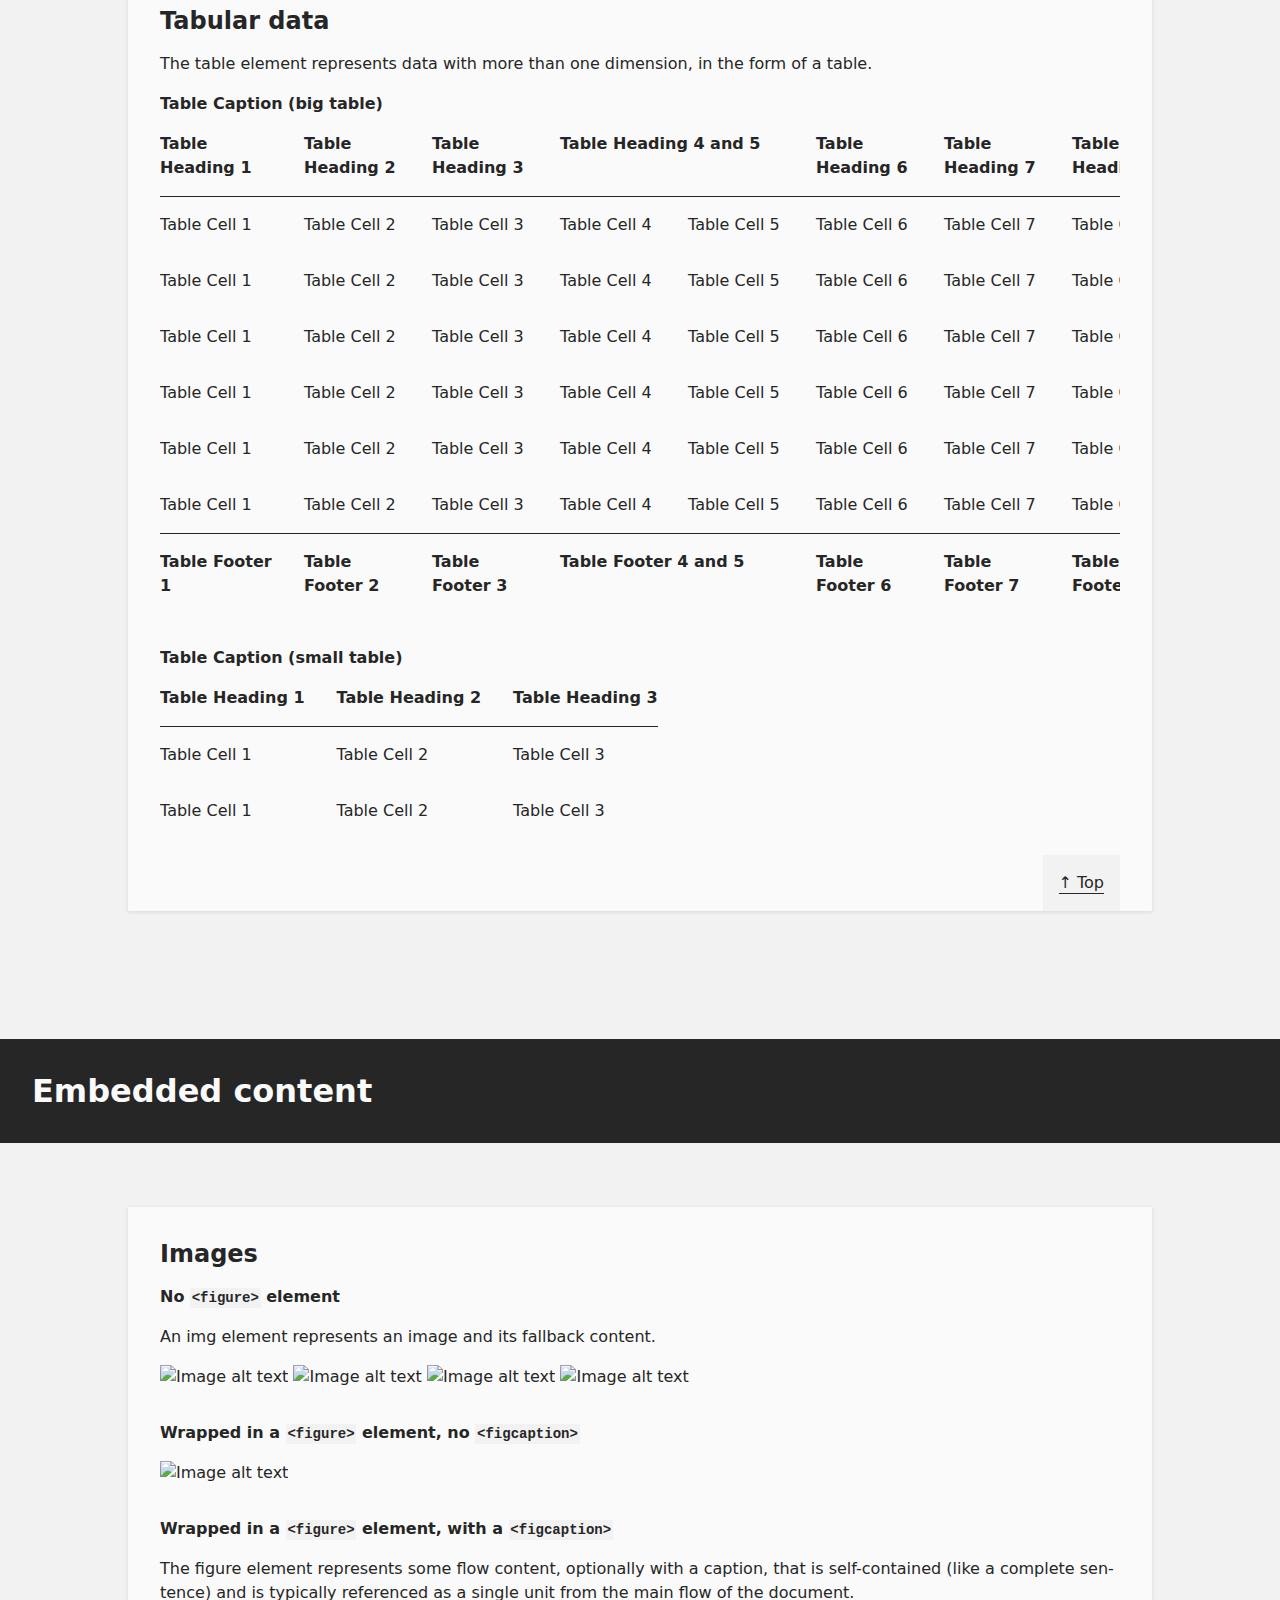
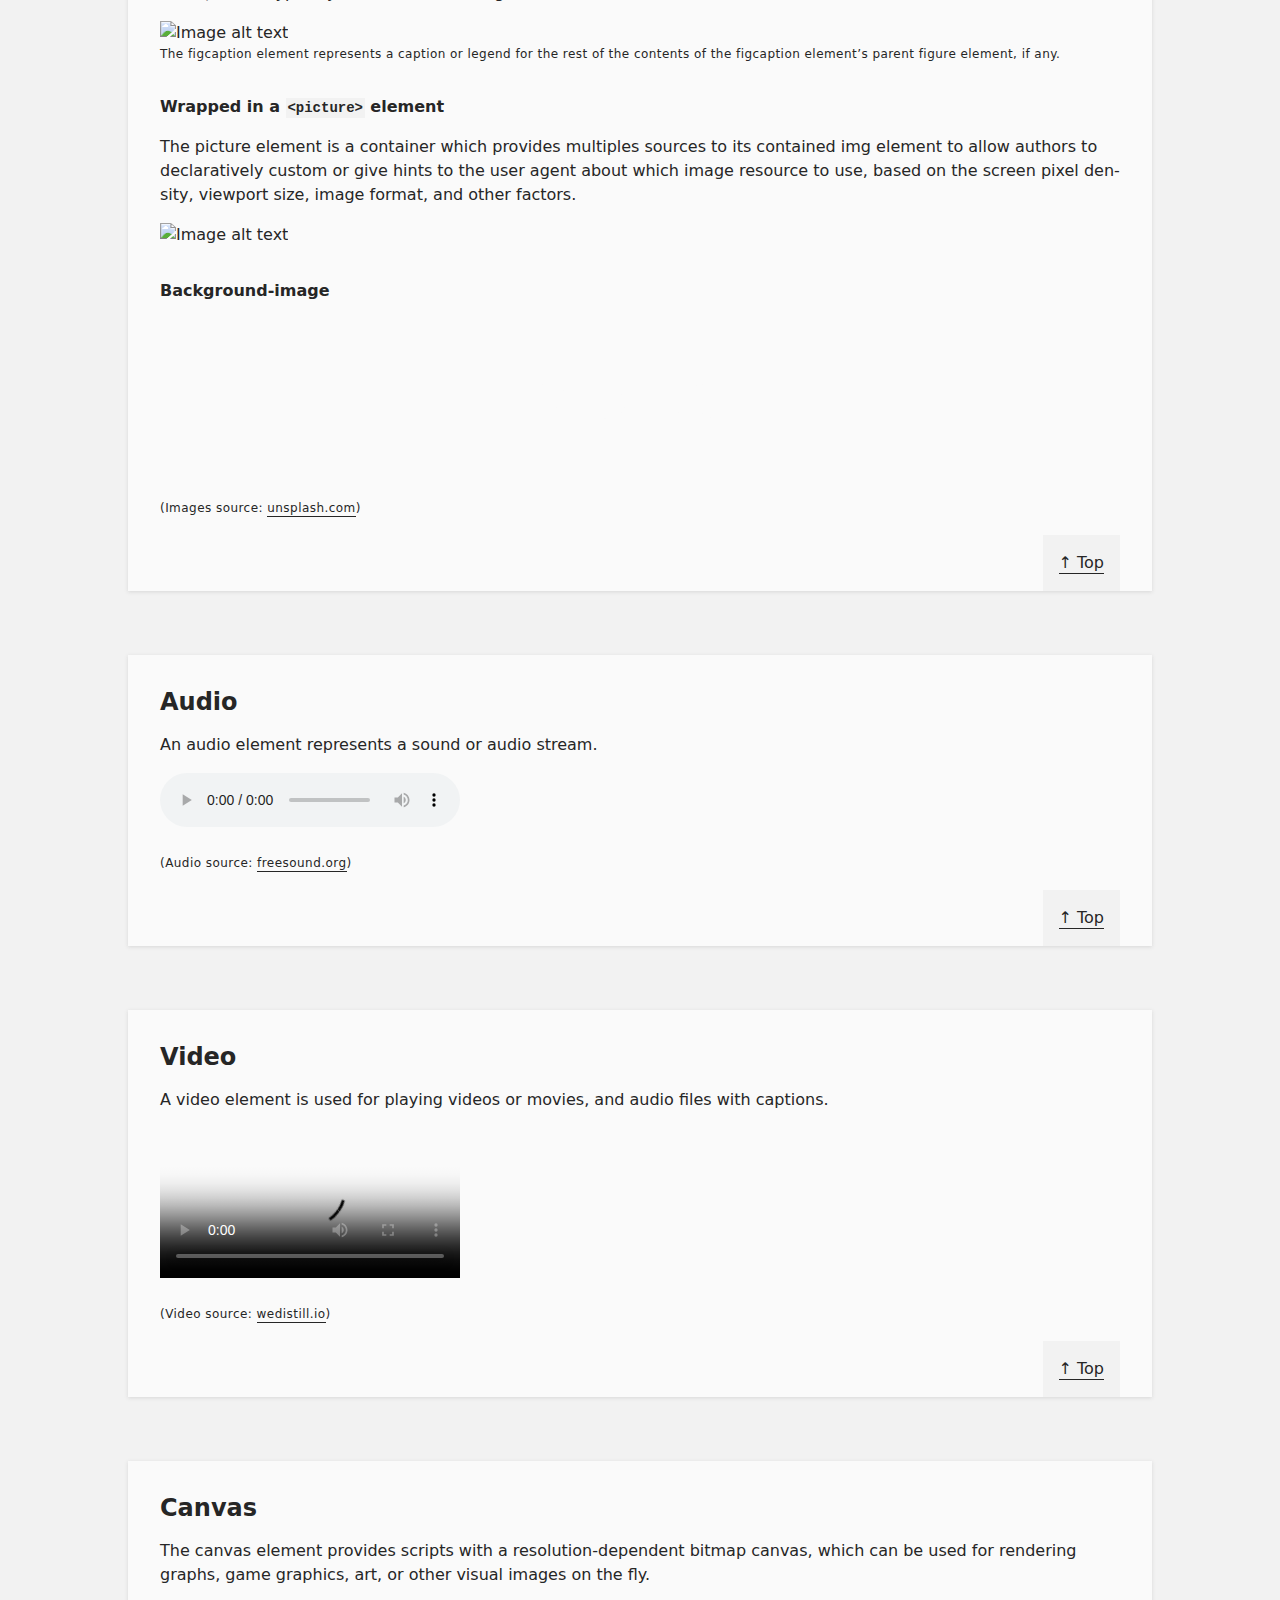
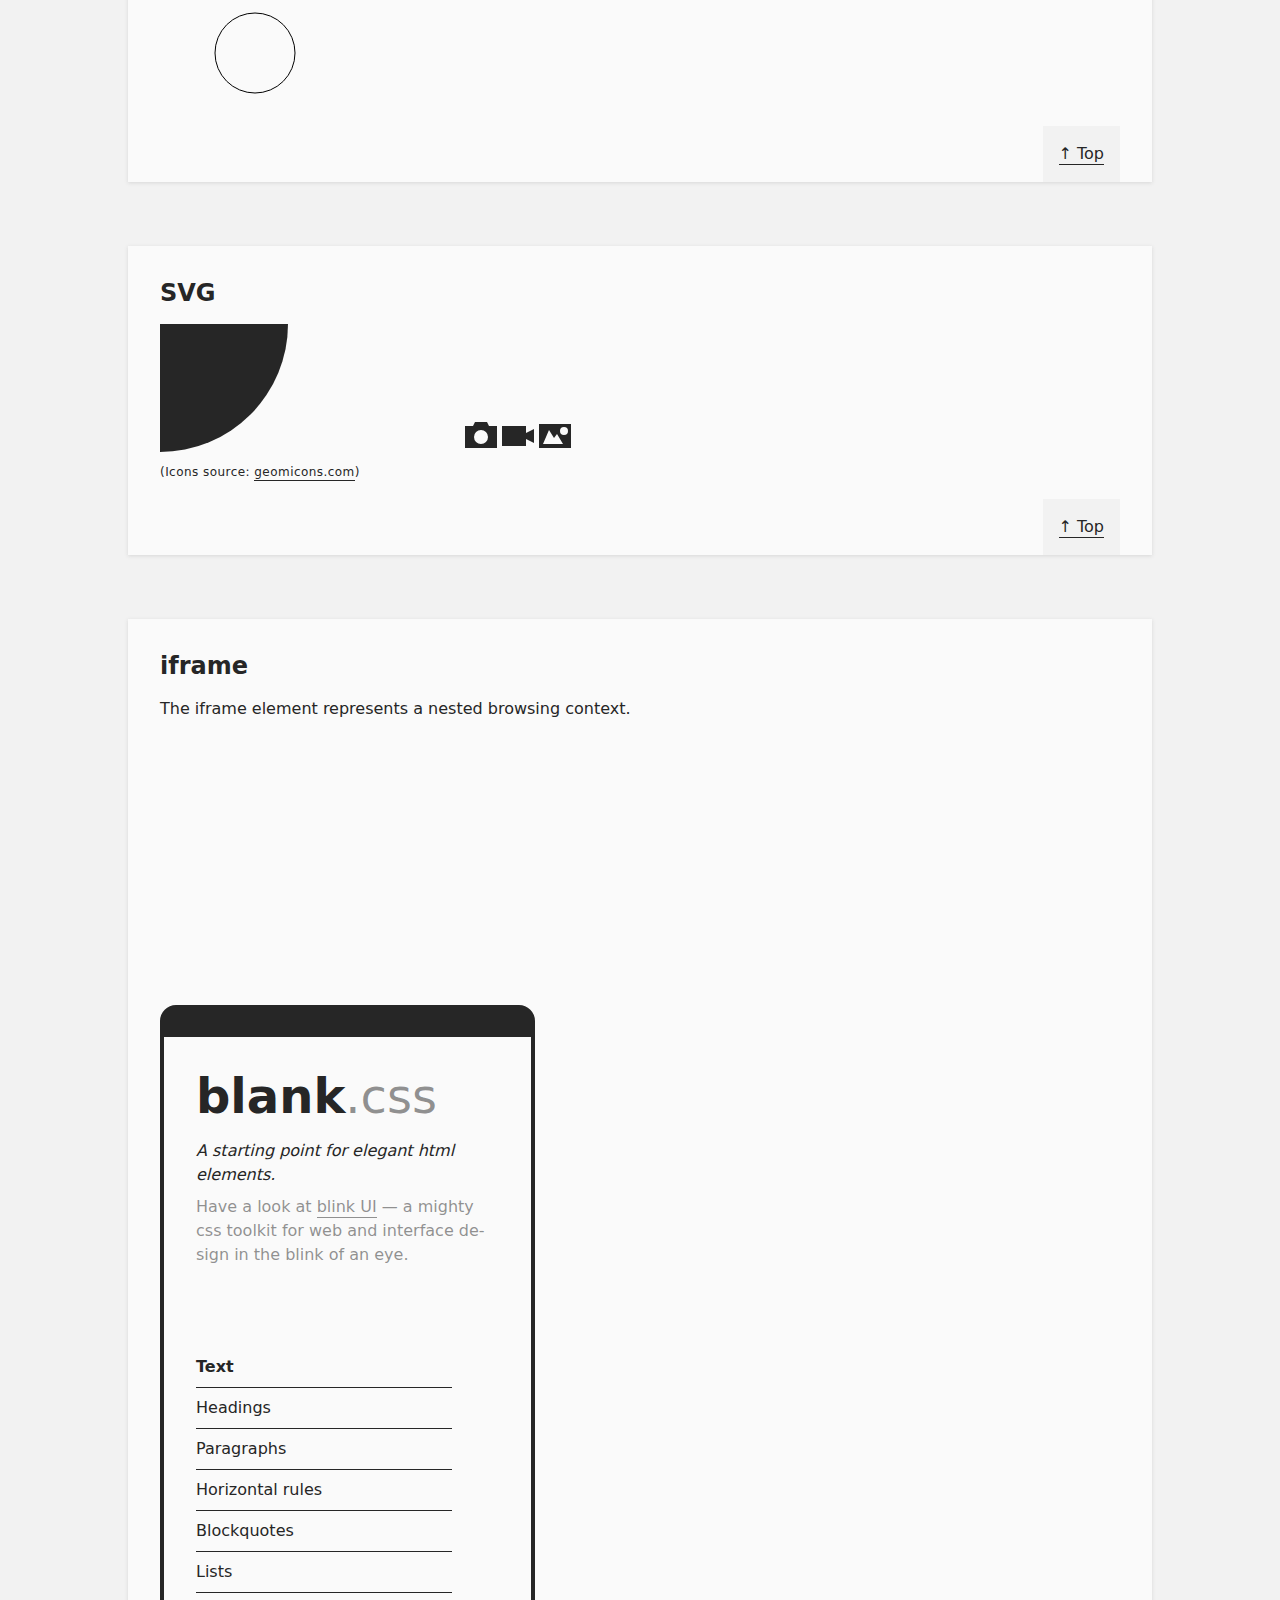
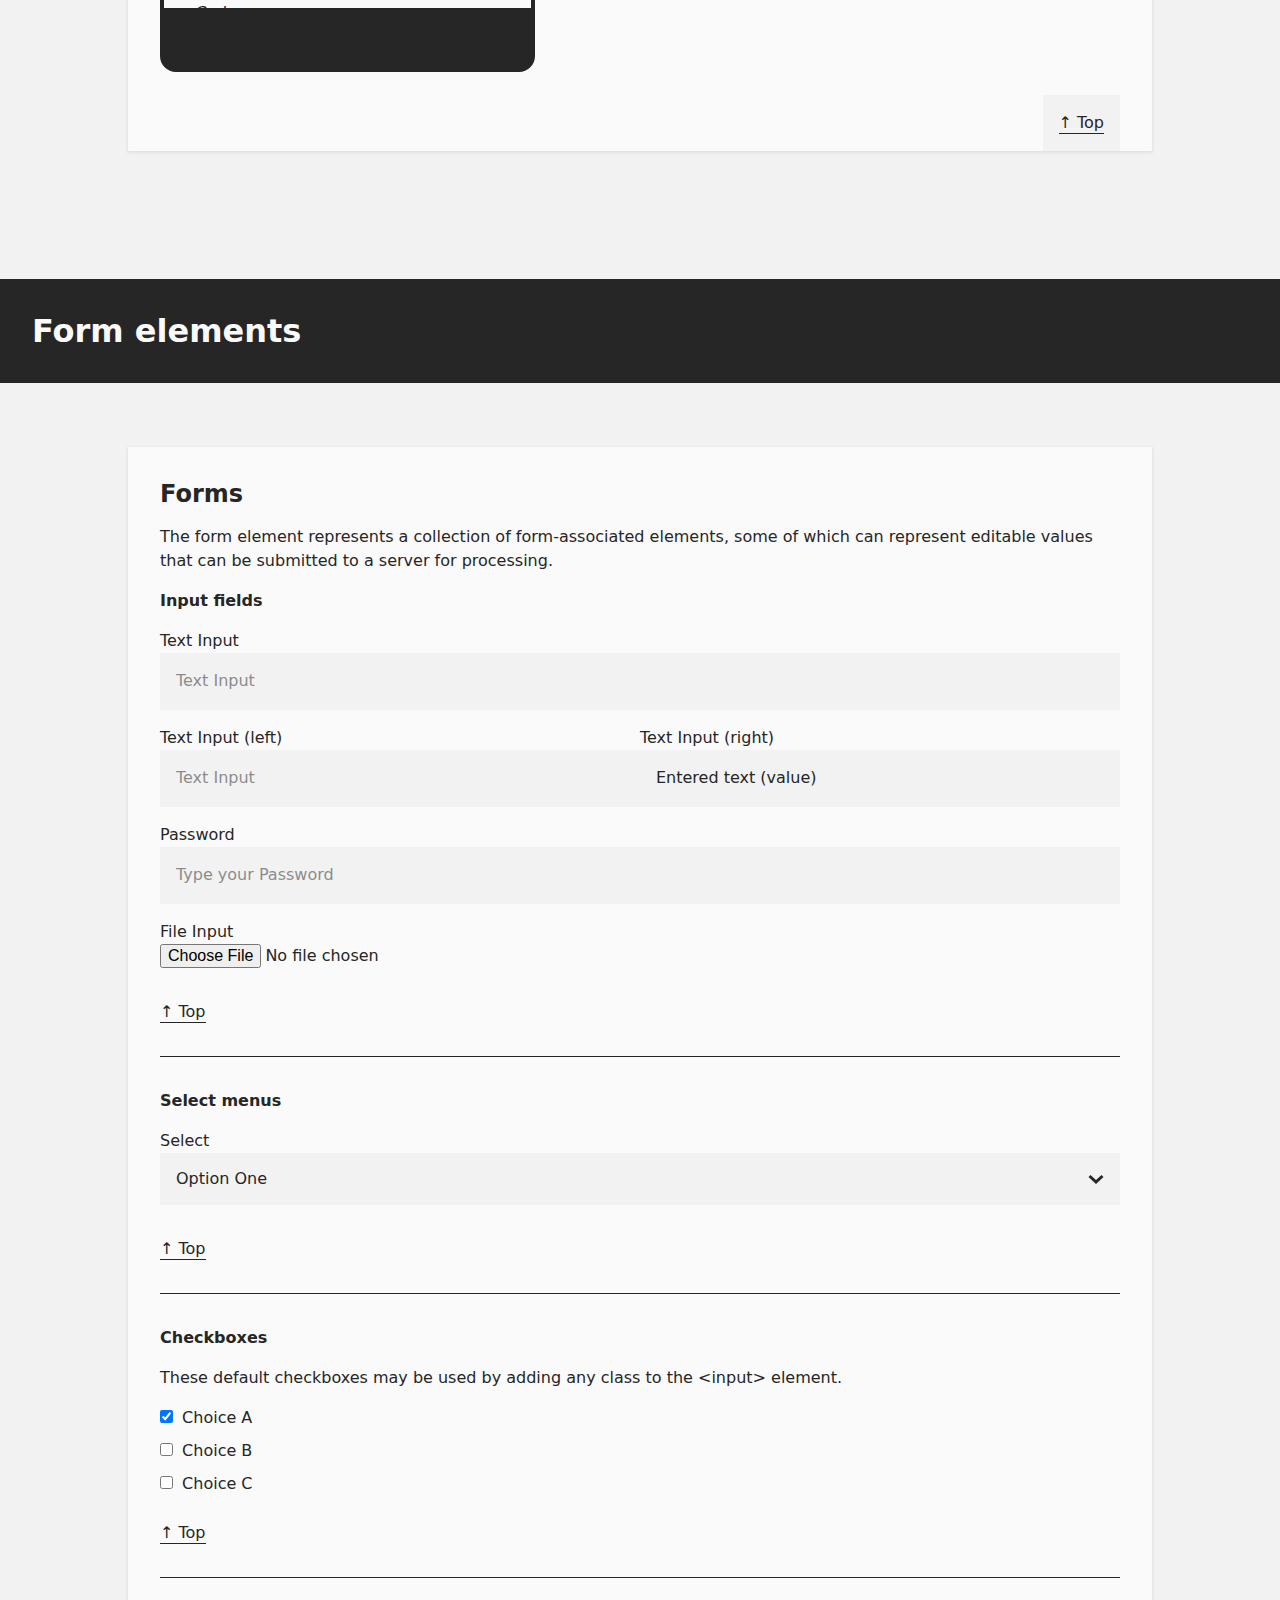
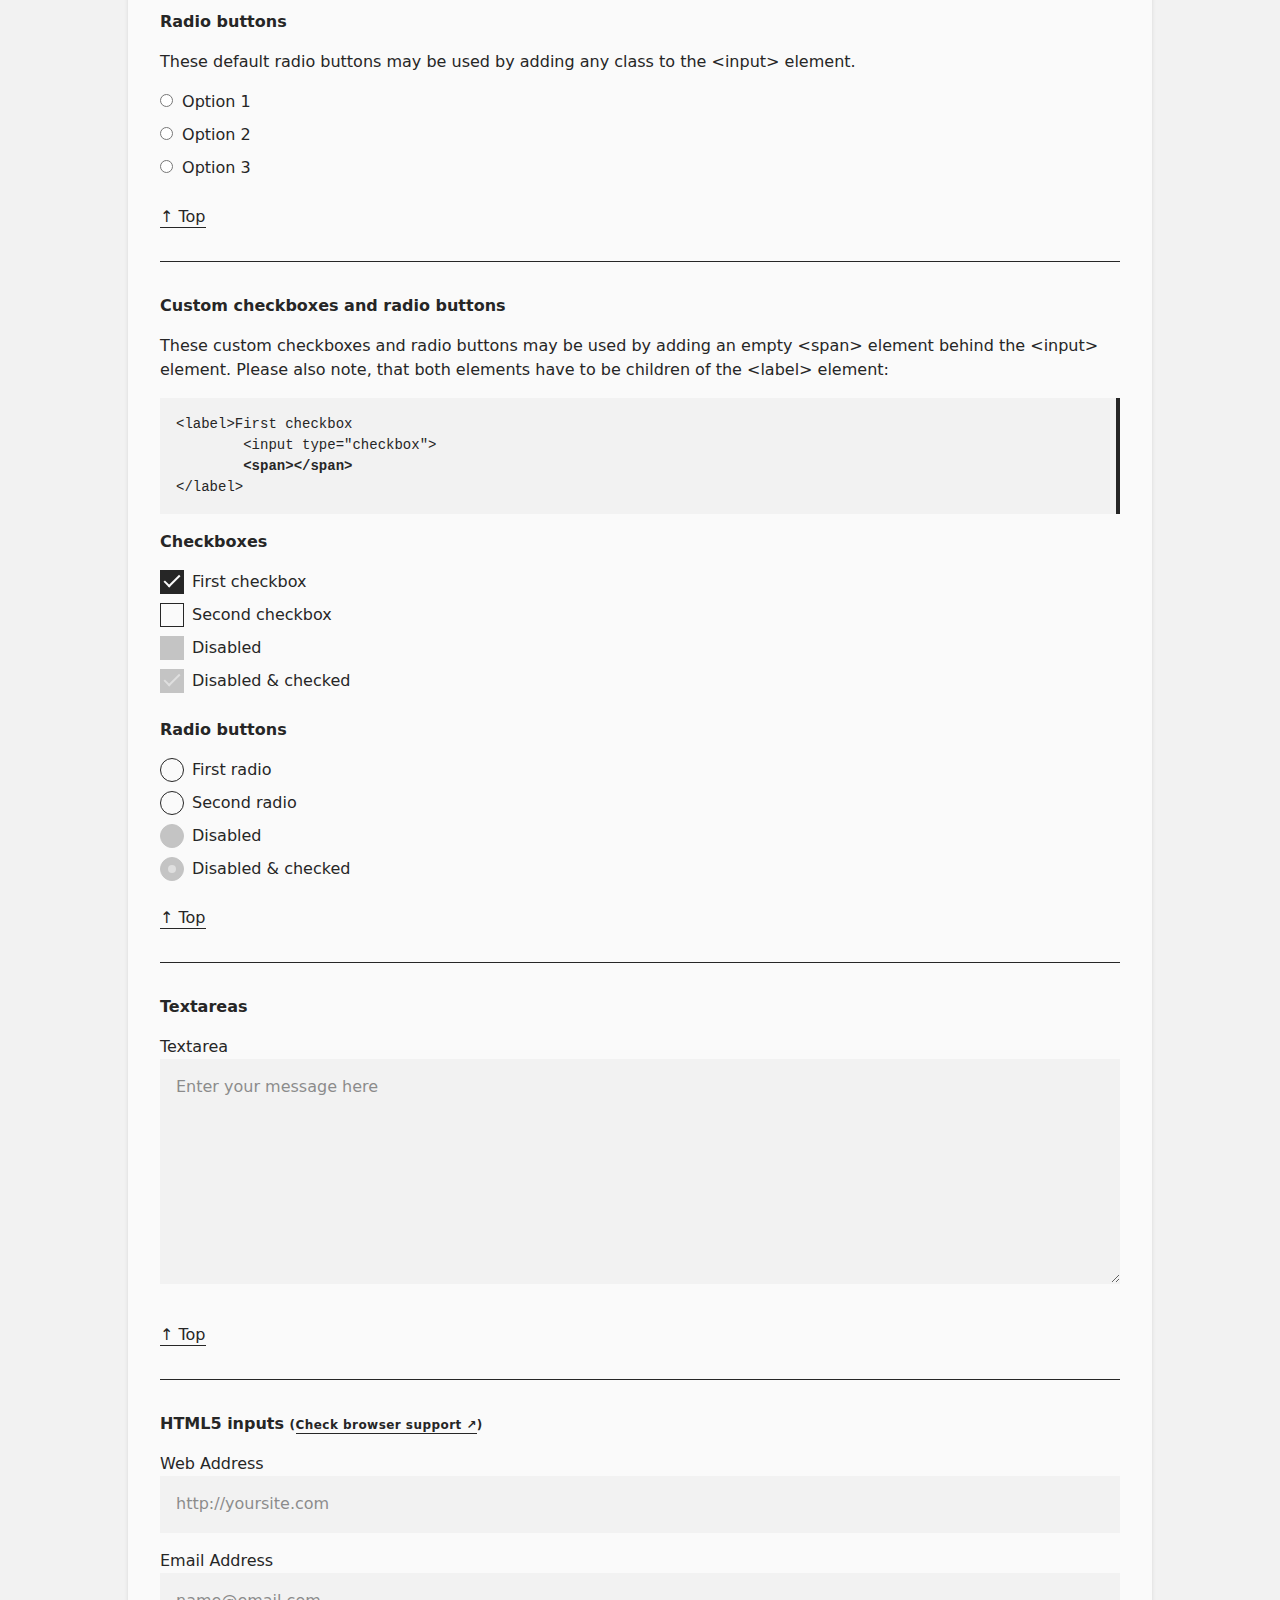
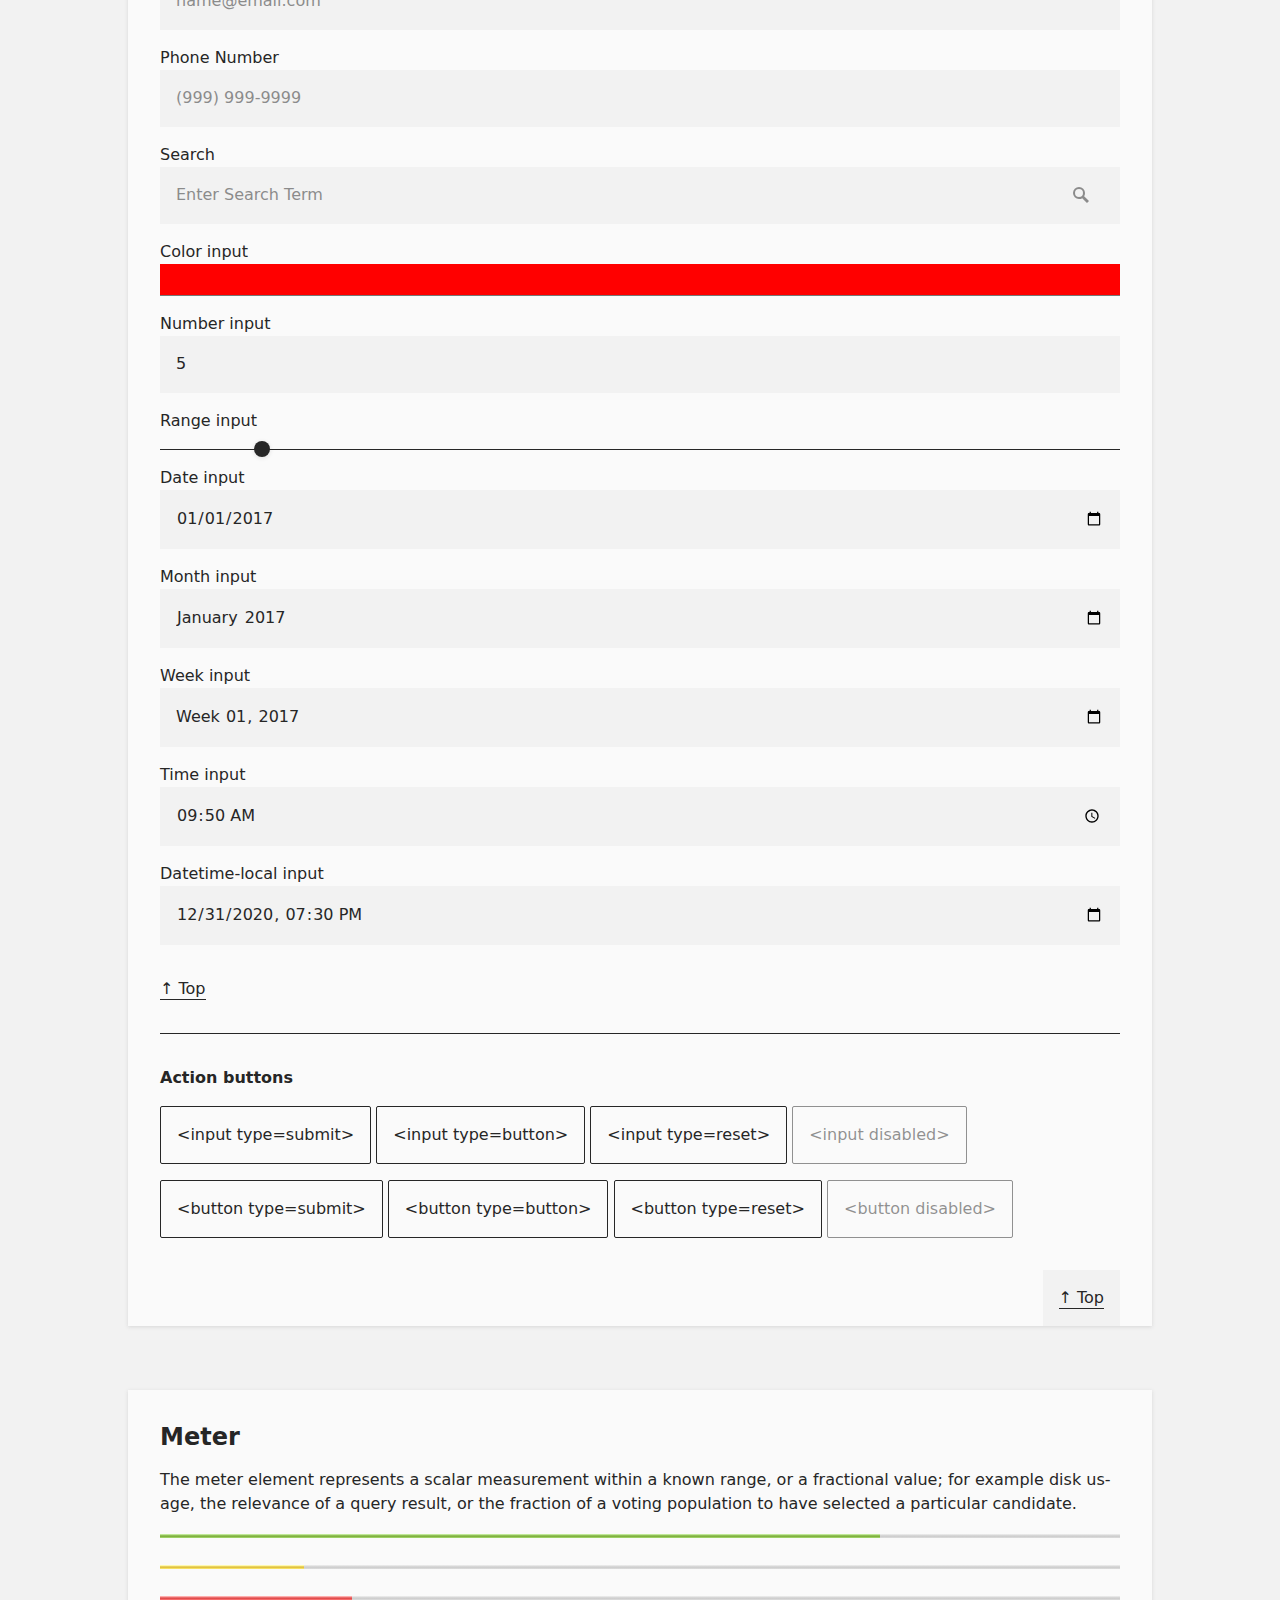
==== commit 88607987: "1.0.0" ====
--- a/blank.html
+++ b/blank.html
@@ -6,6 +6,8 @@
 	<meta name="viewport" content="width=device-width, initial-scale=1.0">
 	<title>blank | elegant html elements</title>
 	<link href="css/blank.css" rel="stylesheet">
+	<!-- development cdn -->
+	<link rel="stylesheet" href="../blinkui/css/blink.css">
 	<style>
 		/* Basic site layout: */
 
@@ -42,6 +44,7 @@
 			color: var(--bg-color);
 			padding: var(--2);
 		}
+
 		/* Table of contents navigation list: */
 
 		nav#toc>ul>li {
@@ -55,6 +58,7 @@
 			padding-bottom: var(--\.5);
 			display: block;
 		}
+
 		/* Back to top links: */
 
 		article>footer {
@@ -67,6 +71,7 @@
 			padding: var(--1);
 			background-color: var(--darken);
 		}
+
 		/* Fake page transition (fade-in): */
 
 		@keyframes fade {
@@ -84,7 +89,7 @@
 <body>
 	<header id="top">
 		<h1 class="c-cyan">blank<span style="color: var(--color-text-lighter); font-weight: 100;">.css</span></h1>
-		<p><u>A starting point for elegant html elements.</u></p>
+		<p><em>A starting point for elegant html elements.</em></p>
 		<p style="color: var(--color-text-lighter); font-weight: 100;">Have a look at <a href="index.html">blink UI</a> — a mighty css toolkit for web and interface design in the blink of an eye.</p>
 	</header>
 	<nav id="toc">
@@ -493,7 +498,7 @@
 			</article>
 			<article id="embedded__svg">
 				<header>
-					<h3>SVG</h3> </header> <svg style="width:8rem; height:8rem;">
+					<h3>SVG</h3> </header> <svg style="width:lem; height:8rem;">
 					<circle cx="0" cy="0" r="128"></circle>
 				</svg> <svg data-icon="camera" viewBox="0 0 32 32" style="width:2rem">
 					<title>camera icon (from geomicons.com)</title>
--- a/css/blank.css
+++ b/css/blank.css
@@ -26,11 +26,10 @@
   --monofont: 'Roboto Mono', 'Source Code Pro', Menlo, Consolas, 'Liberation Mono', monospace;
 }
 
-
 /* Testing different text/background color combinations: */
 
-@media screen and (min-width: 60rem) {
-   :root {
+@media screen and (min-width: 80rem) {
+  :root {
     /*--bg-color: hsl(210, 40%, 60%);
         --color-text: hsla(0, 0%, 100%, 1);
         --color-text-lighter: hsla(0, 0%, 100%, .95);*/
@@ -51,7 +50,6 @@
   -ms-overflow-style: -ms-autohiding-scrollbar;
   /* › automatically hide scrollbars in Edge and IE10/11 */
 }
-
 
 /* Increase global font-size (and spacing scale) on very large viewports: */
 
@@ -91,7 +89,6 @@
   /* › don't let for example mobile Safari adjust font sizes */
 }
 
-
 /*
 
 TEXT
@@ -99,13 +96,11 @@
 
 */
 
-
 /* Hyphenation – if supported by browser (set the language attribute, e.g. <html lang="en">): */
 
 p {
   hyphens: auto;
 }
-
 
 /* Underlined elements: */
 
@@ -115,7 +110,6 @@
   padding-bottom: var(--\.0625);
   /* › adjust to suit your typeface */
 }
-
 
 /* Default text links (without a class attribute): */
 
@@ -142,13 +136,11 @@
   width: 100%;
 }
 
-
 /* No default underline on links: */
 
 a {
   text-decoration: none;
 }
-
 
 /* Headline type scale: */
 
@@ -182,13 +174,11 @@
   font-size: .75rem
 }
 
-
 /* Vertical rhythm: */
 
 h1, h2, h3, h4, h5, h6, legend, p, address, details, details[open] summary, ul, ol, dl, pre, blockquote, table, figure, audio, video, canvas, meter, progress, iframe, input[type], button, textarea, select, fieldset {
   margin-bottom: var(--1);
 }
-
 
 /* Correcting the vertical rhythm for a more readable paragraph flow : */
 
@@ -197,7 +187,6 @@
   /* › better: "calc(0rem - var(--\.5)" (not working in most browsers currently) */
 }
 
-
 /* Vertical rhythm for headlines:  */
 
 *+h1, *+h2, *+h3, *+h4, *+h5, *+h6, *+legend, *+caption {
@@ -205,7 +194,6 @@
   /* › stay away from preceding content within document flow  */
 }
 
-
 /* Font-weight for bold elements: */
 
 h1, h2, h3, h4, h5, h6, legend, caption, strong, b, th {
@@ -216,7 +204,6 @@
   border-bottom-width: var(--\.0625);
   margin: var(--2) 0;
 }
-
 
 /* Lists: */
 
@@ -259,7 +246,6 @@
   /* ›  vertical rhythm in the case, that definition lists consist of more than one definition title  */
 }
 
-
 /* List reset for navigation lists */
 
 nav ul, nav ul li {
@@ -280,7 +266,6 @@
   content: none;
 }
 
-
 /* Code: */
 
 pre, code, samp, kbd {
@@ -292,7 +277,6 @@
   padding: .125em;
   background-color: var(--darken);
 }
-
 
 /* Container for <pre> and <blockquote>: */
 
@@ -309,7 +293,6 @@
   background-color: var(--darken);
 }
 
-
 /* Blockquote: */
 
 blockquote {
@@ -335,9 +318,7 @@
   letter-spacing: .0375em;
 }
 
-
 /* Inline elements: */
-
 
 /* Correcting generated quotes: */
 
@@ -352,7 +333,6 @@
 q::after {
   content: close-quote;
 }
-
 
 /* Using <u> to set text in optimised caps:
 (Delete if you need underlined text for things like Chinese proper name marks or spell-checking feedback) */
@@ -401,7 +381,6 @@
   content: "\00A0";
   /* › adding a non-breaking space before and after */
 }
-
 
 /* Details / Summary: */
 
@@ -432,7 +411,6 @@
   border-bottom-width: var(--\.25);
 }
 
-
 /* Tables: */
 
 table {
@@ -471,7 +449,6 @@
   background-color: var(--darken);
 }
 
-
 /*
 
 EMBEDDED CONTENT
@@ -486,7 +463,6 @@
 svg {
   fill: currentColor;
 }
-
 
 /*
 
@@ -574,7 +550,6 @@
 ::-moz-focus-outer {
   border-width: 0;
 }
-
 
 /* Range slider: */
 
@@ -595,7 +570,6 @@
   box-shadow: var(--box-shadow);
 }
 
-
 /* Touchscreen friendly pseudo element: */
 
 input[type=range]::-webkit-slider-thumb::before {
@@ -633,7 +607,6 @@
   background-color: currentColor;
 }
 
-
 /* Placeholder fixes: */
 
 ::-webkit-input-placeholder {
@@ -655,7 +628,6 @@
   color: currentColor;
   opacity: .5;
 }
-
 
 /* Action elements: */
 
@@ -683,16 +655,13 @@
   transform: none;
 }
 
-
 /* Checkboxes and radio buttons */
 
 [type="checkbox"], [type="radio"] {
   margin-right: var(--\.25);
 }
 
-
 /* Custom checkboxes and radio buttons (Inspired by https://kyusuf.com/post/completely-css-custom-checkbox-radio-buttons-and-select-boxes) */
-
 
 /* Hide default browser checkboxes and radio buttons, if they have no class: */
 
@@ -700,7 +669,6 @@
   z-index: -1;
   opacity: 0;
 }
-
 
 /* Custom checkbox and radio button: */
 
@@ -718,34 +686,29 @@
   align-items: center;
 }
 
-
 /* Round radio button: */
 
 label input[type=radio]~span:empty:not([class]) {
   border-radius: 100%;
 }
 
-
 /* Hover and focus: */
 
 label input:hover~span:empty:not([class]), label input:focus~span:empty:not([class]) {
   background-color: var(--color-text);
 }
 
-
 /* Checked: */
 
 label input:checked~span:empty:not([class]) {
   background-color: var(--color-text);
 }
 
-
 /* Hover when checked (active state): */
 
 label:hover input:not([disabled]):checked~span:empty:not([class]), label input:checked:focus~span:empty:not([class]) {
   opacity: .75;
 }
-
 
 /* Fade-out disabled state: */
 
@@ -764,7 +727,6 @@
 label input:checked~span:empty:not([class])::after {
   display: block;
 }
-
 
 /* Checkbox tick: */
 
@@ -778,13 +740,11 @@
   transform: rotate(45deg);
 }
 
-
 /* Disabled tick color: */
 
 label input[type=checkbox]:disabled~span:empty:not([class])::after {
   opacity: .5;
 }
-
 
 /* Radio button inner circle: */
 
@@ -795,13 +755,11 @@
   background-color: var(--bg-color);
 }
 
-
 /* Disabled inner circle color: */
 
 label input[type=radio]:disabled~span:empty:not([class])::after {
   opacity: .5;
 }
-
 
 /* Meter: */
 
@@ -809,7 +767,6 @@
   width: 100%;
   height: var(--\.5);
 }
-
 
 /* Progress: */
 
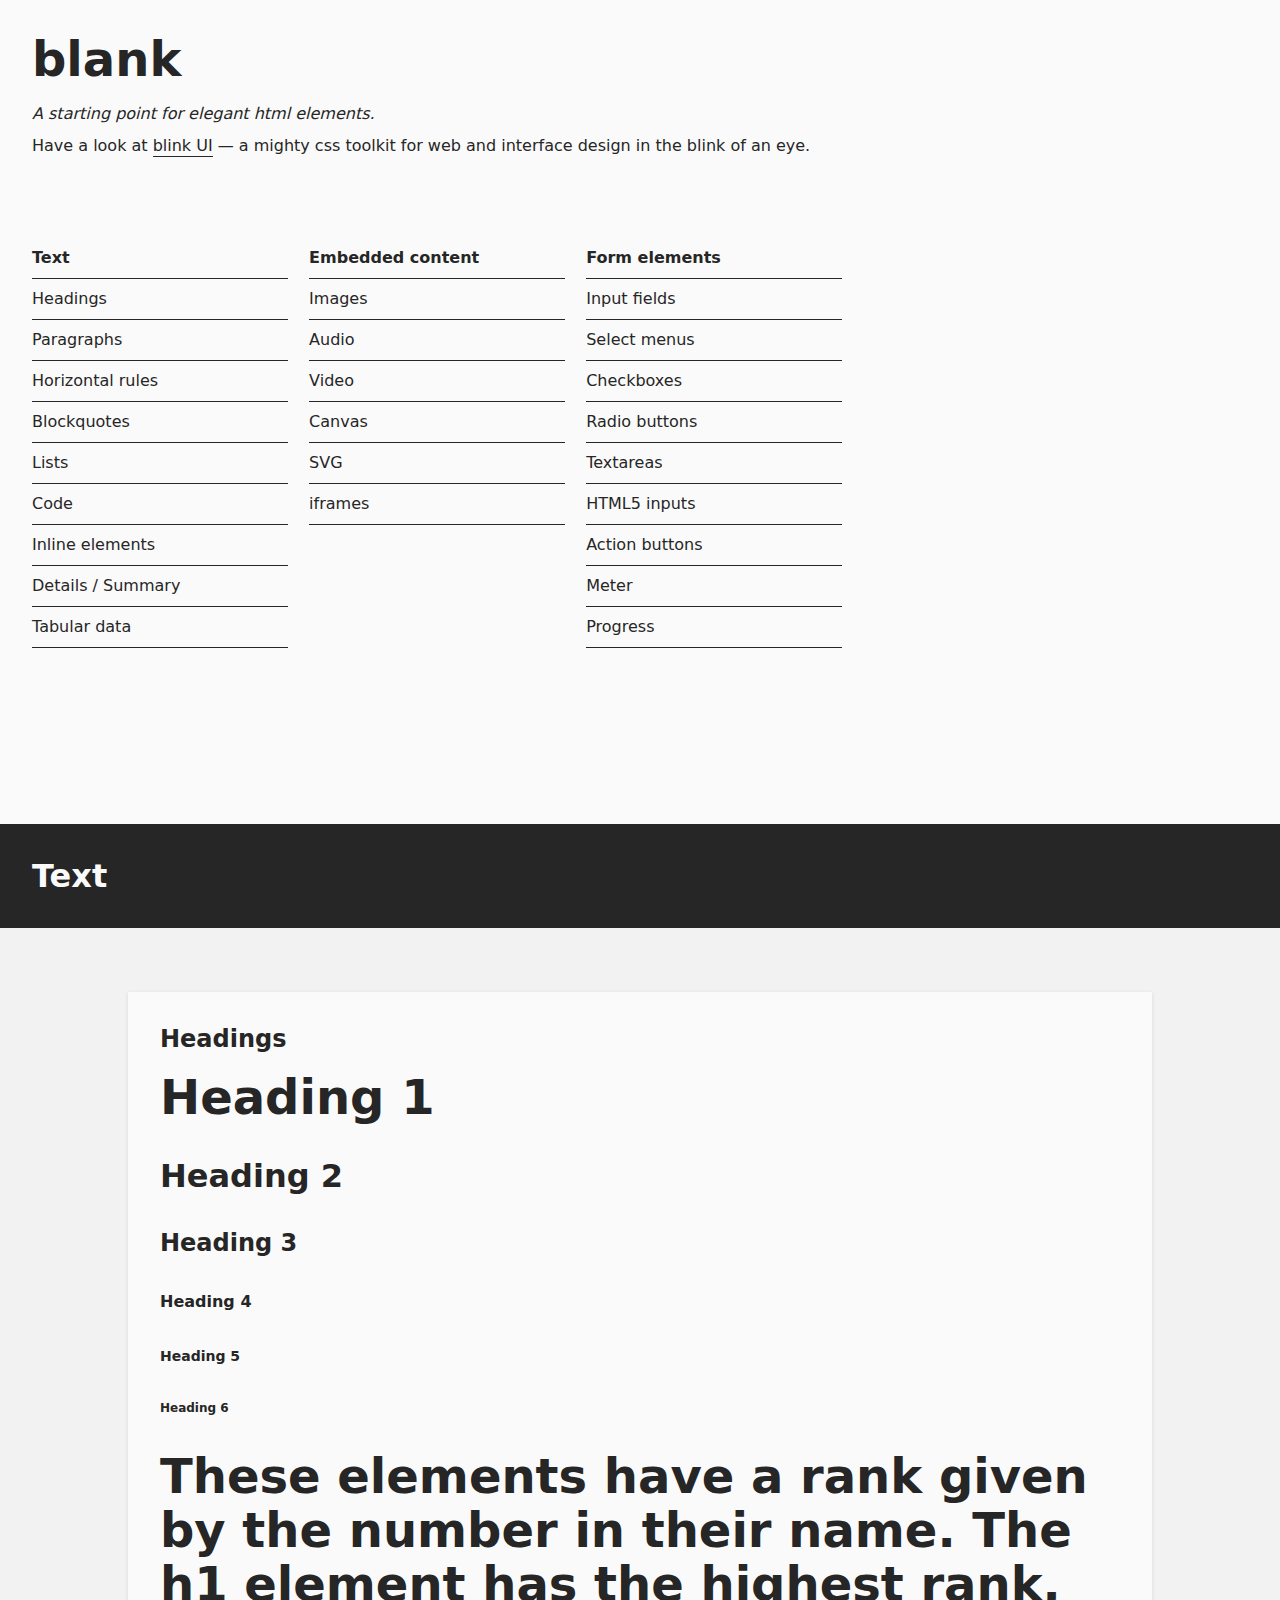
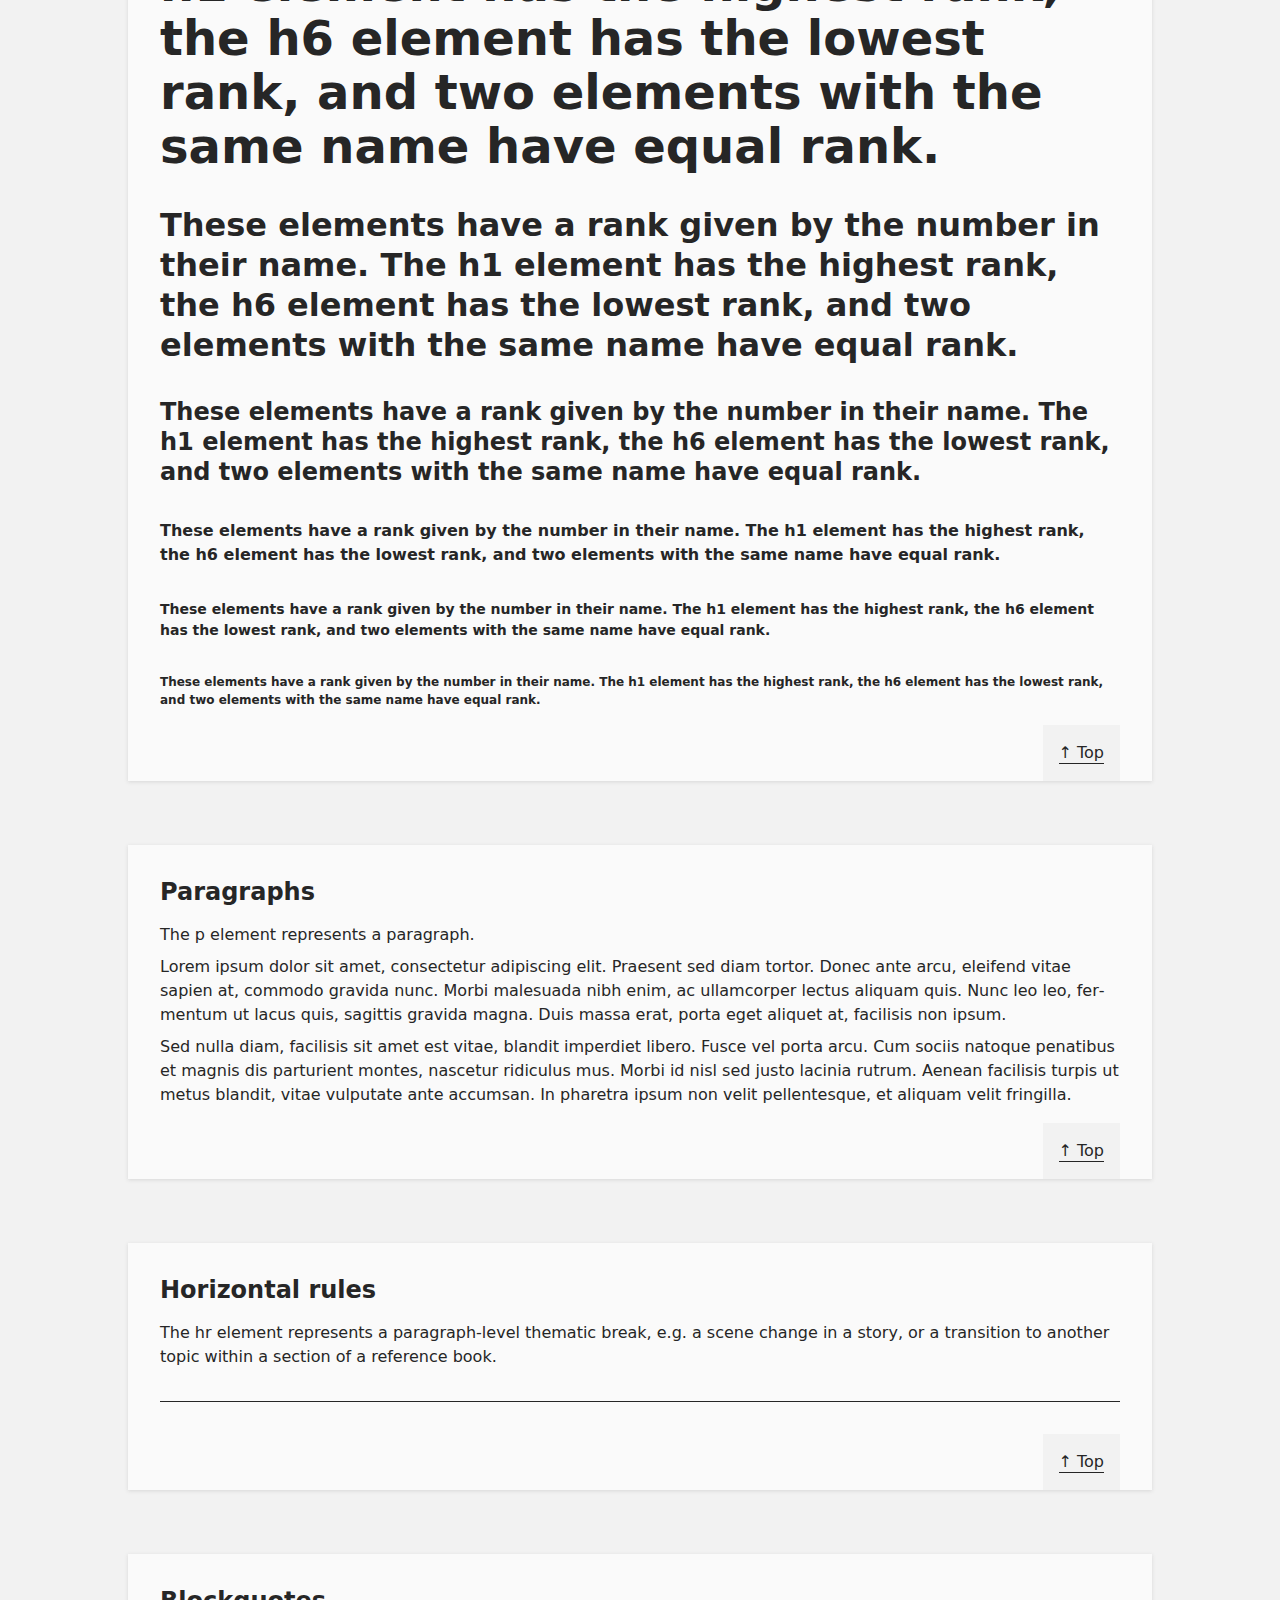
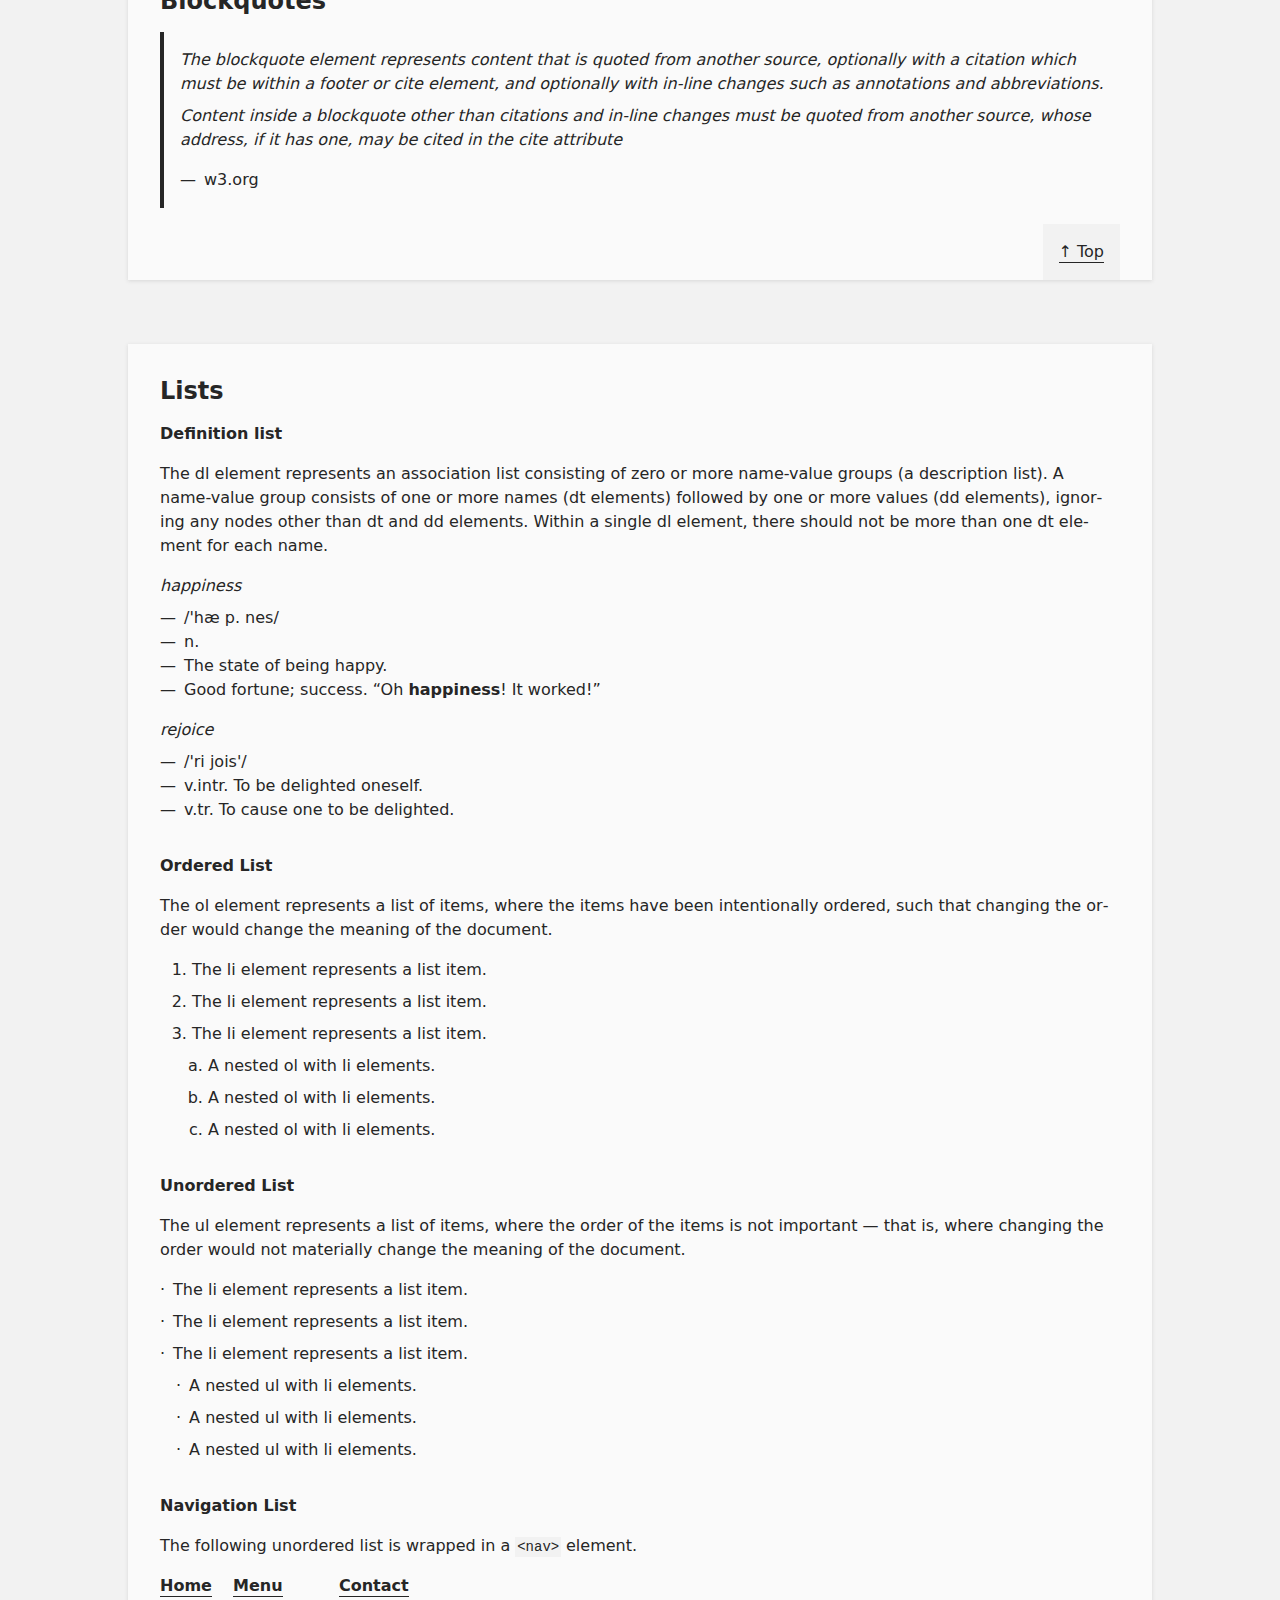
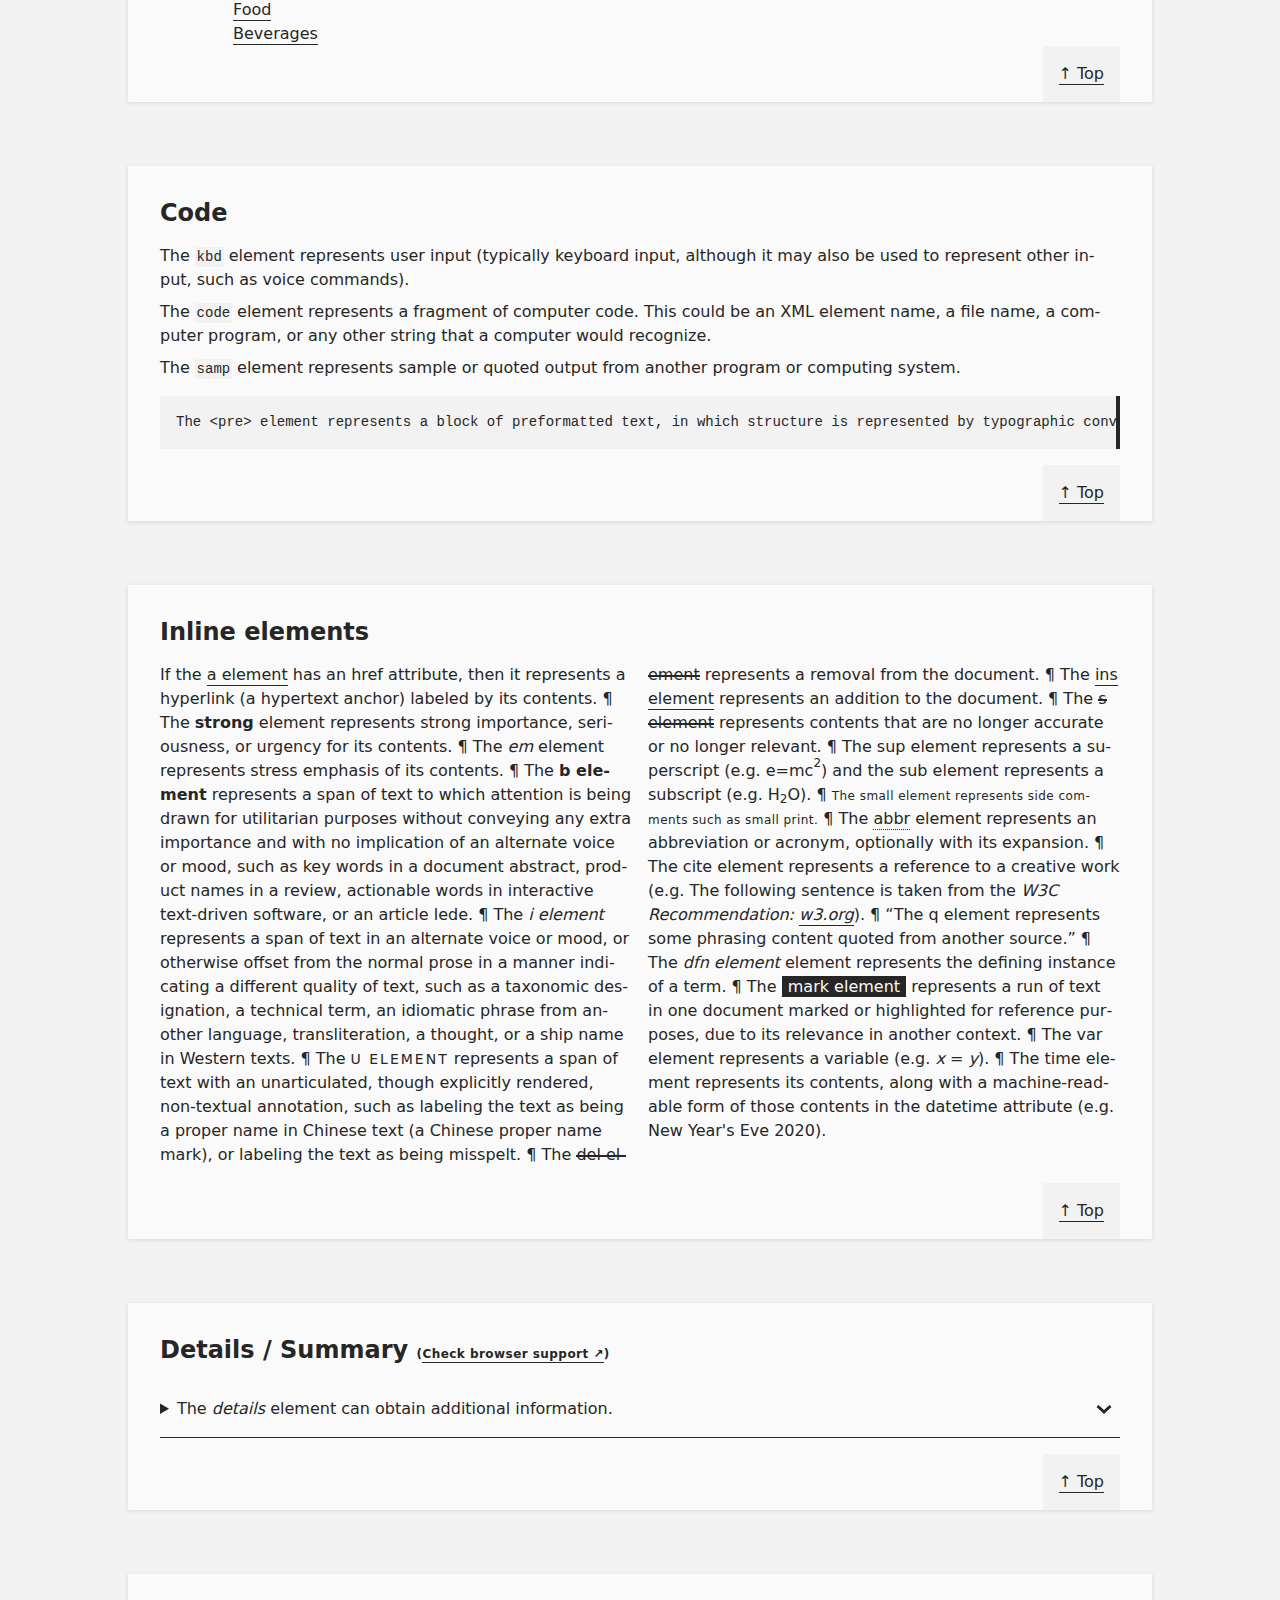
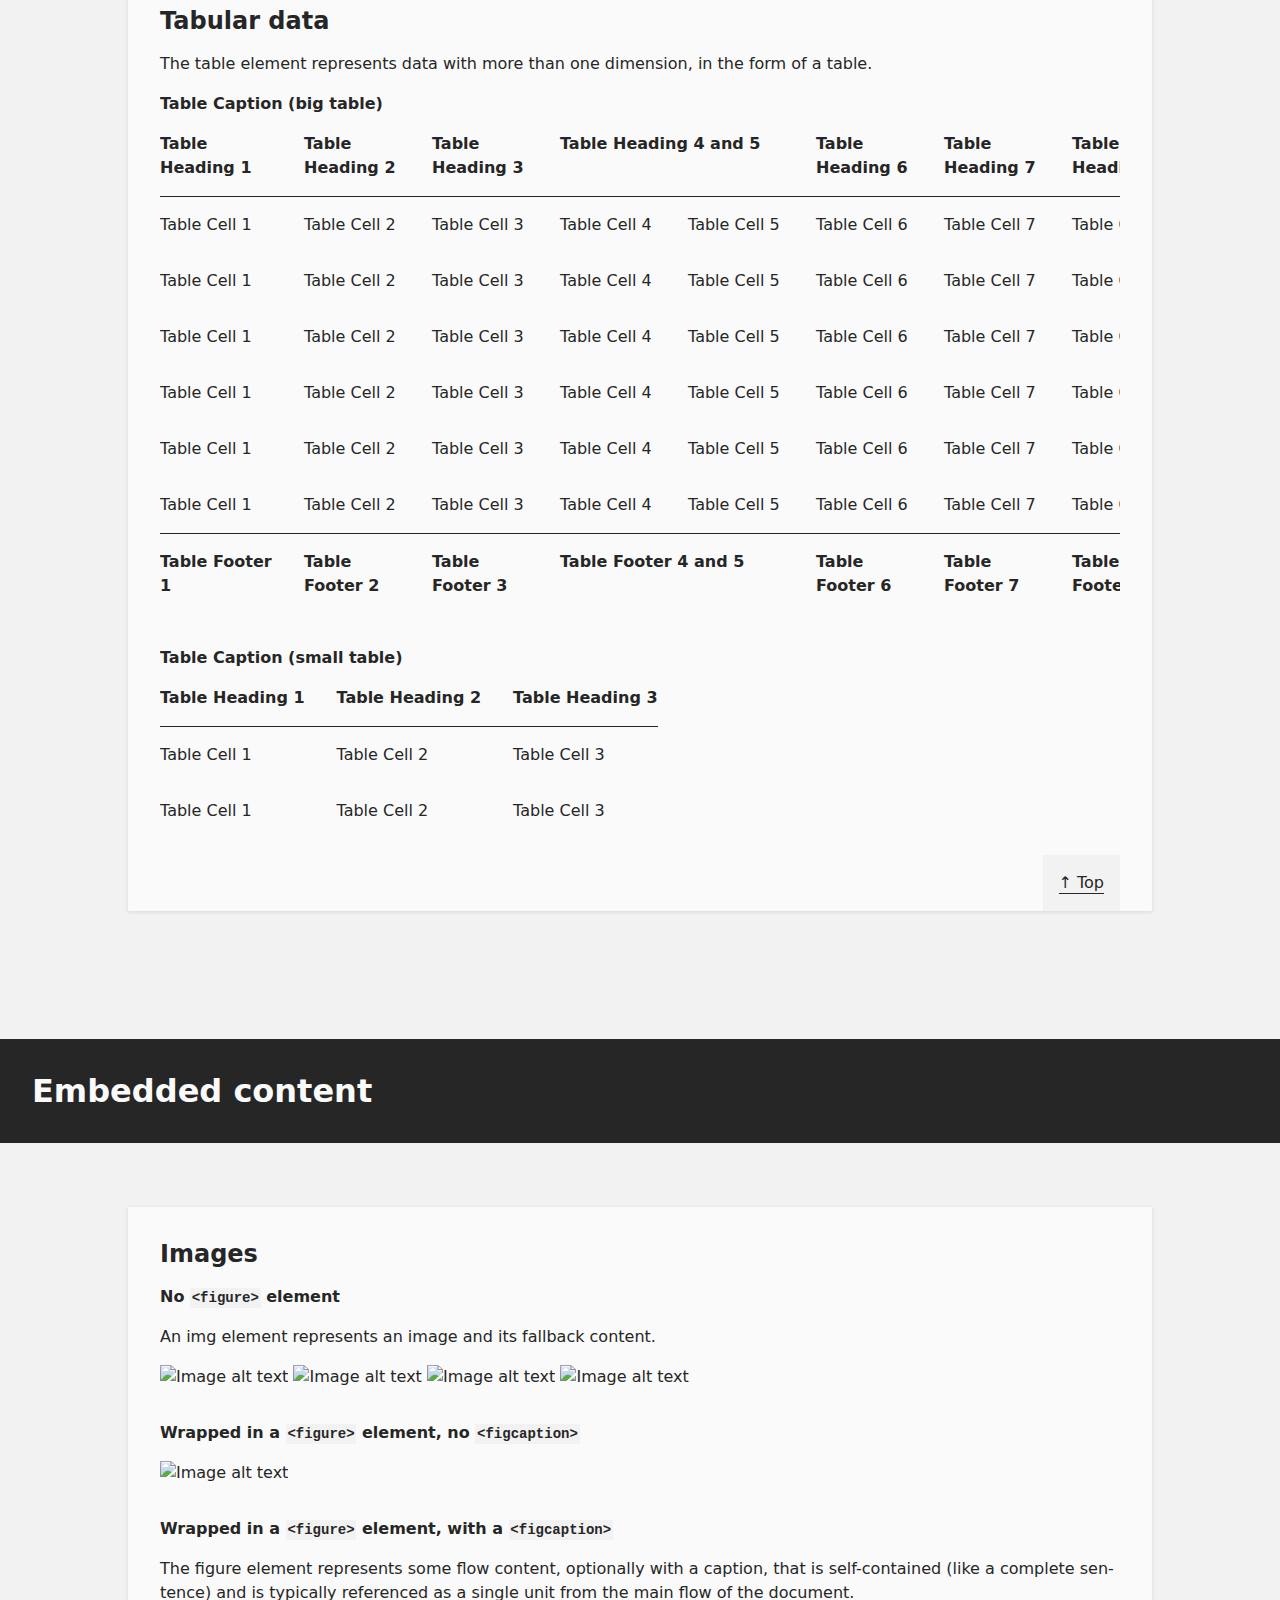
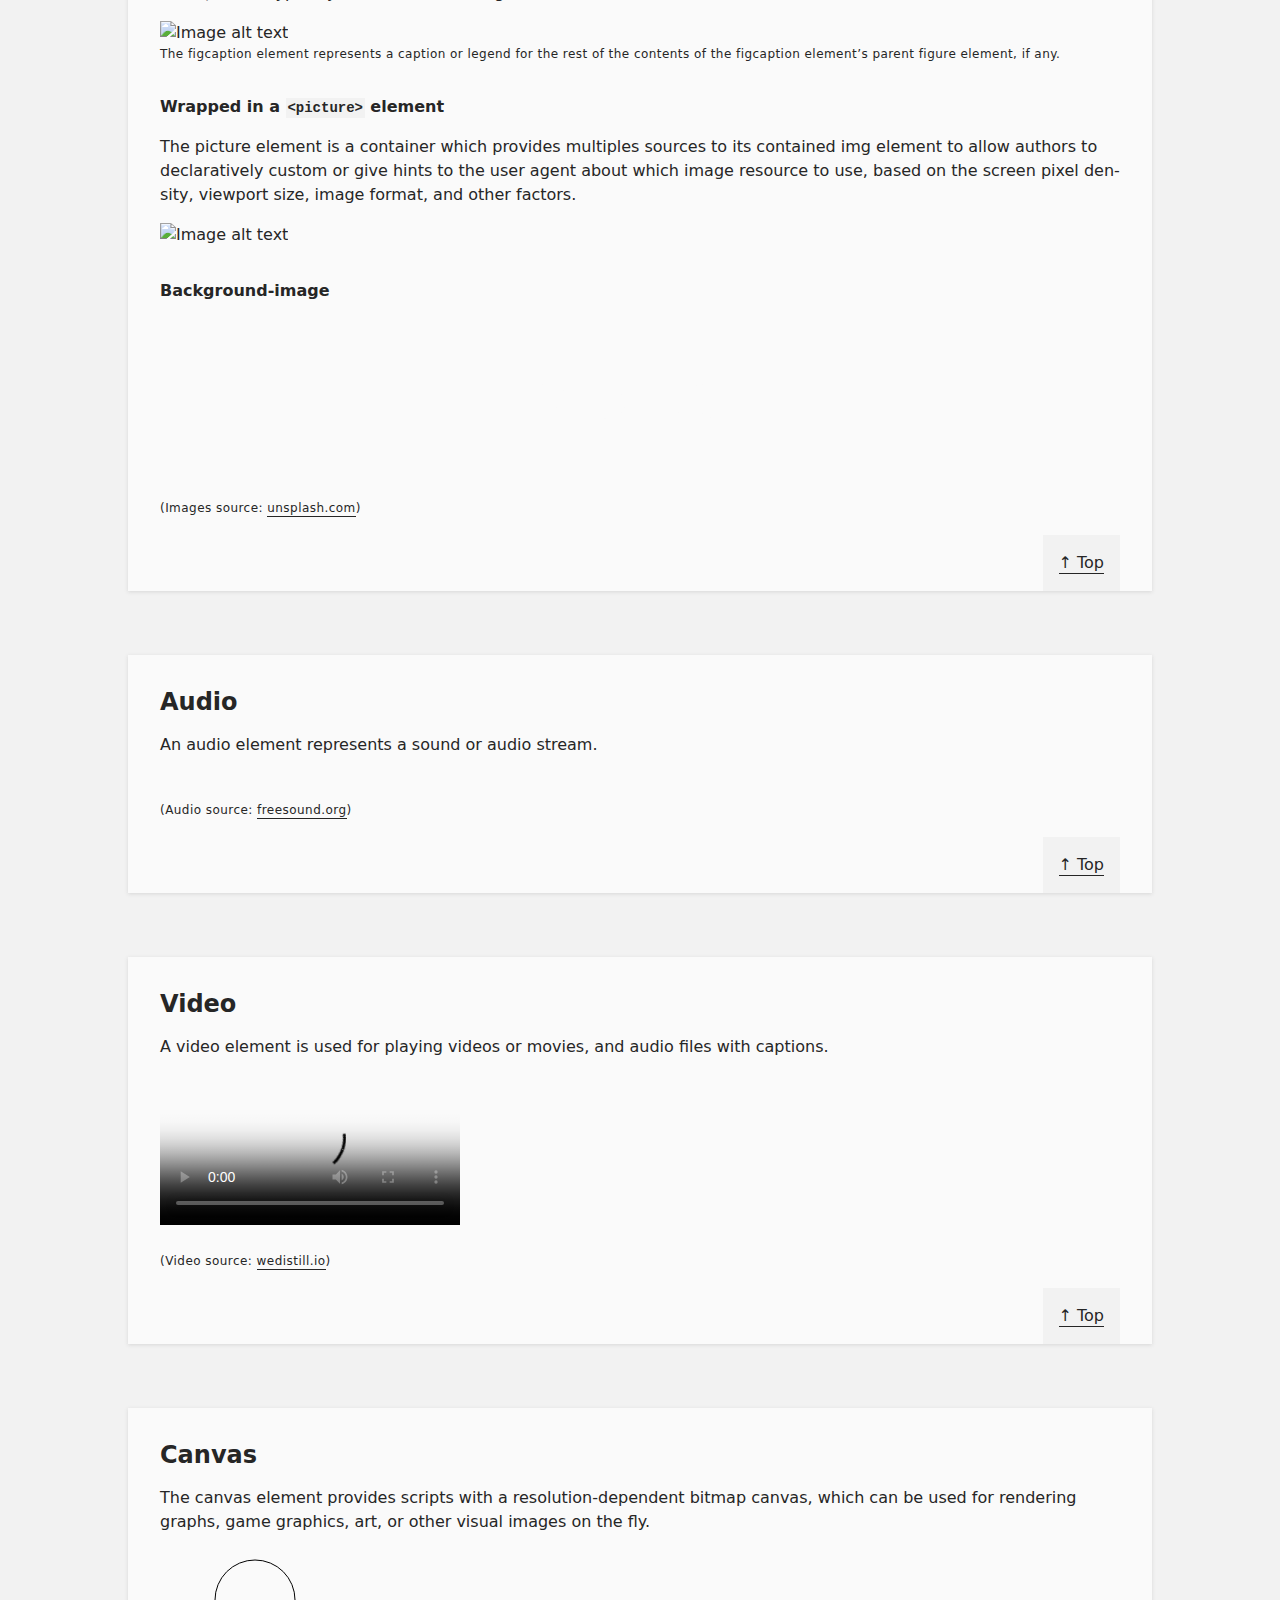
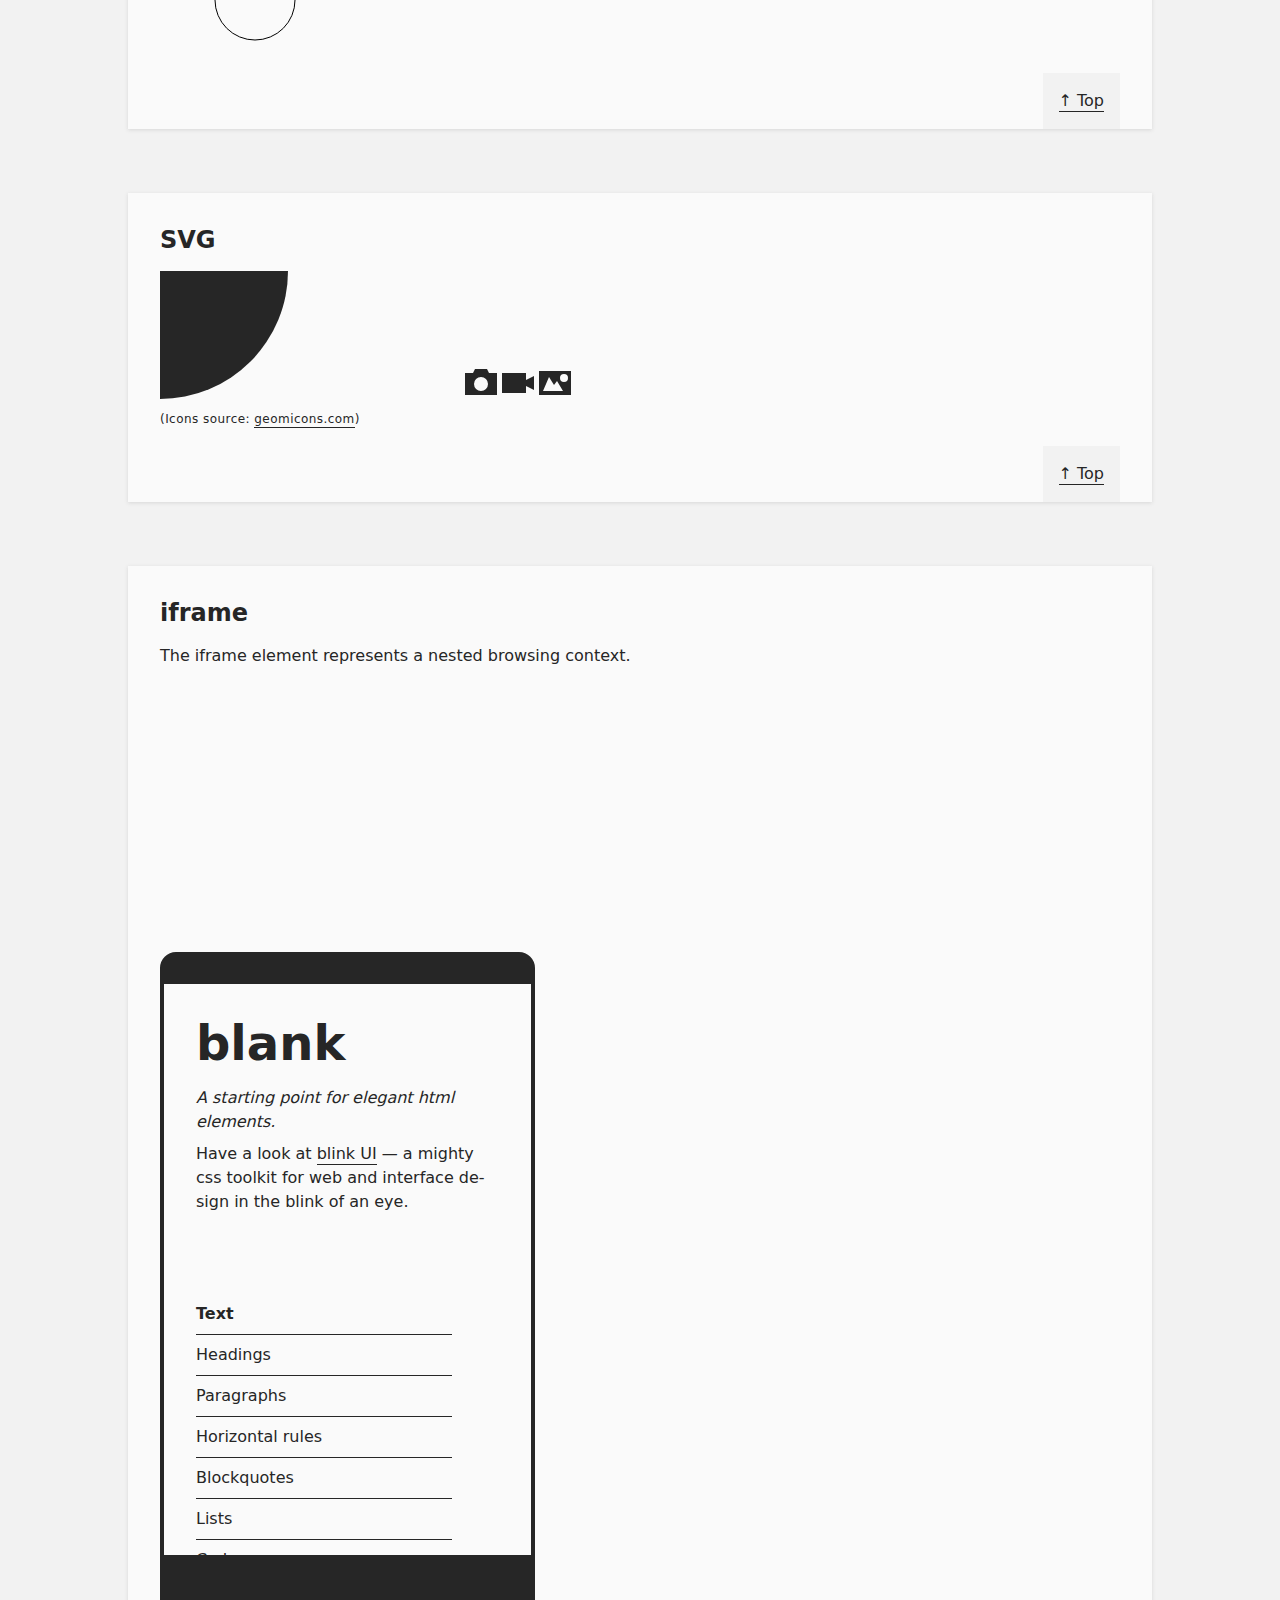
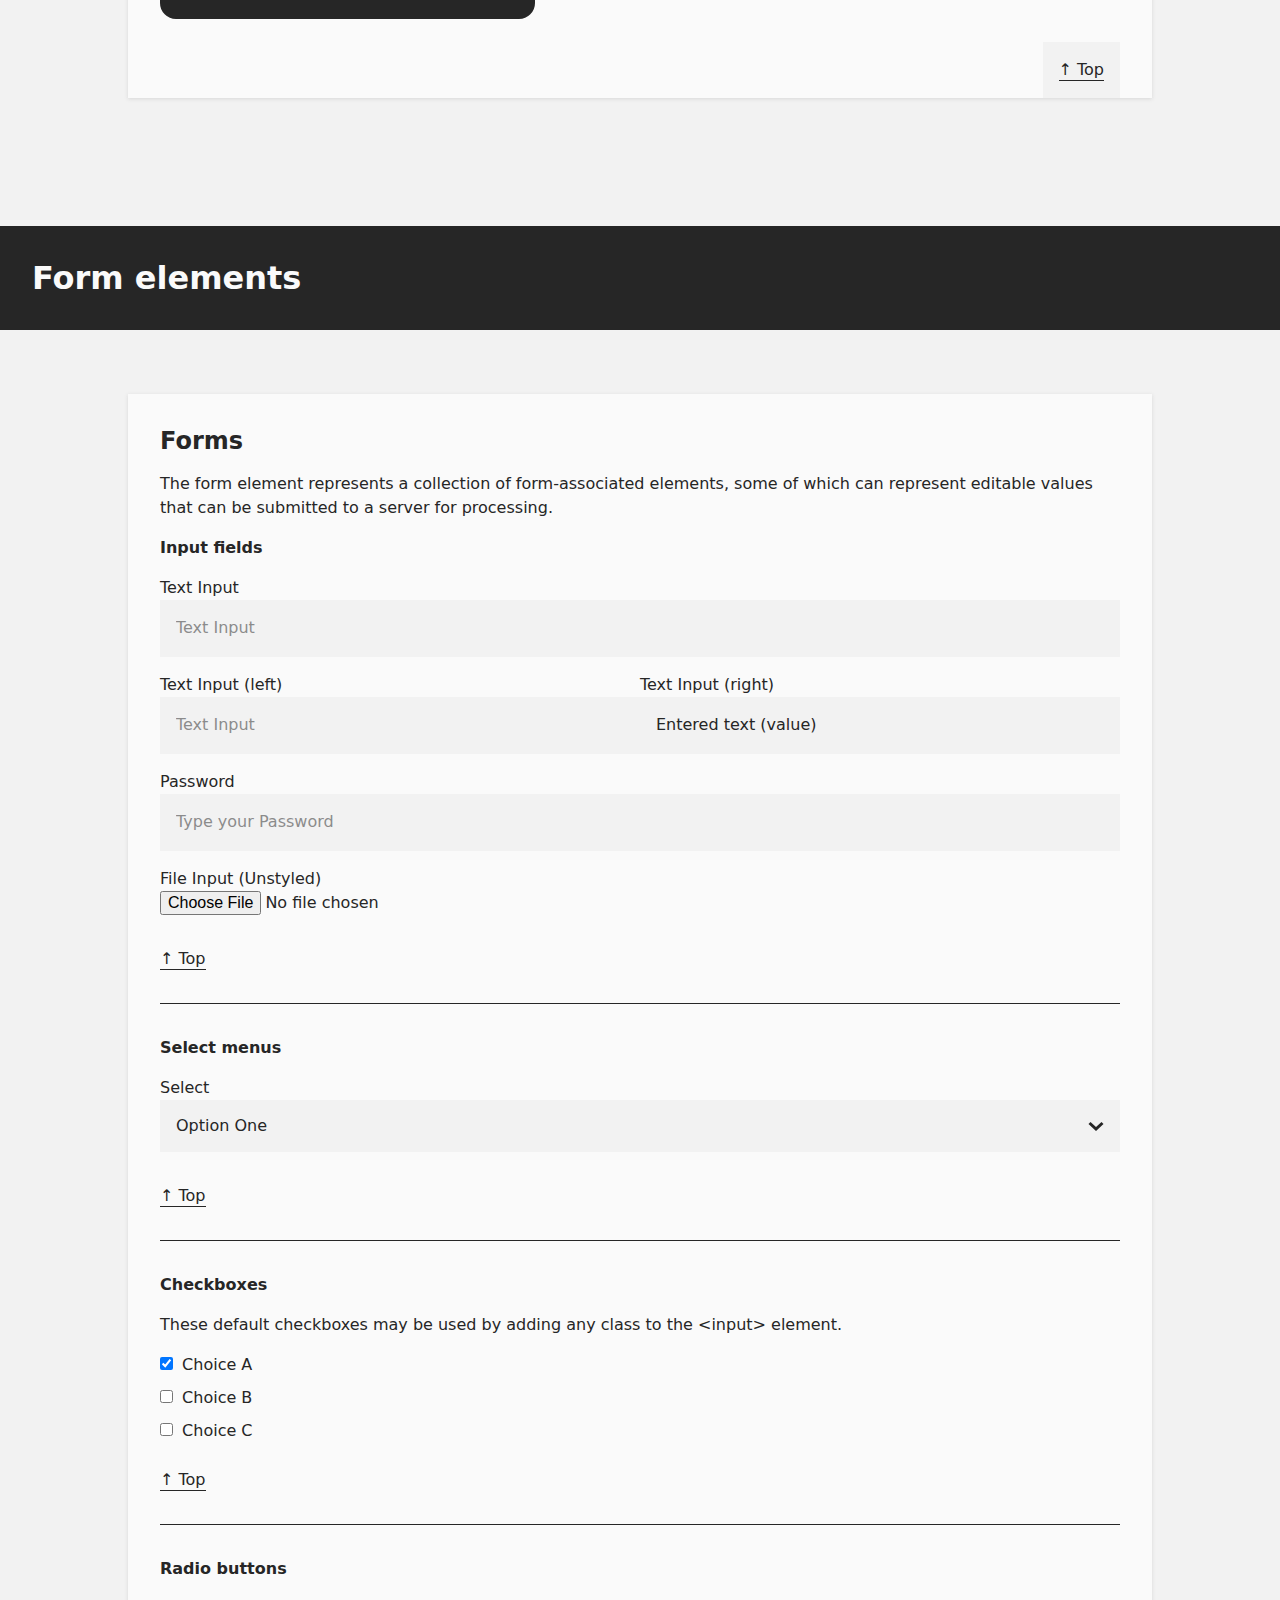
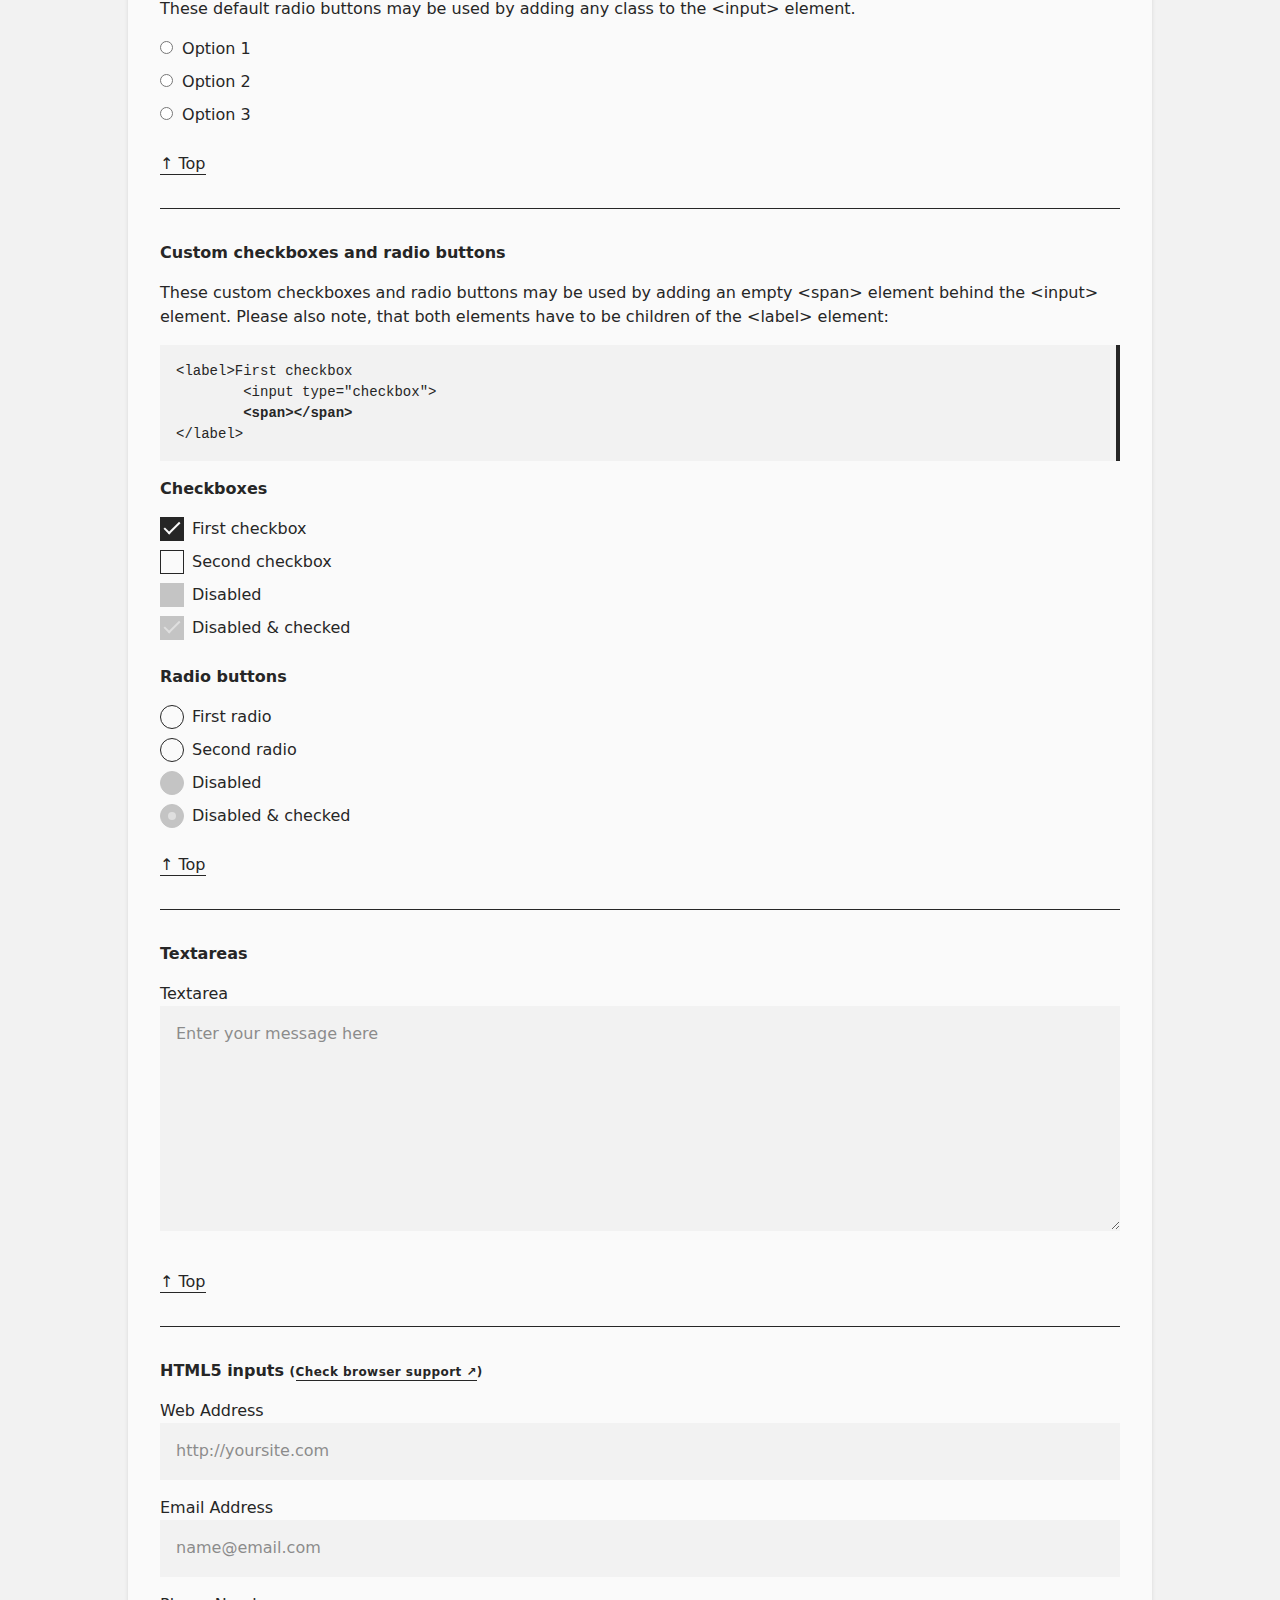
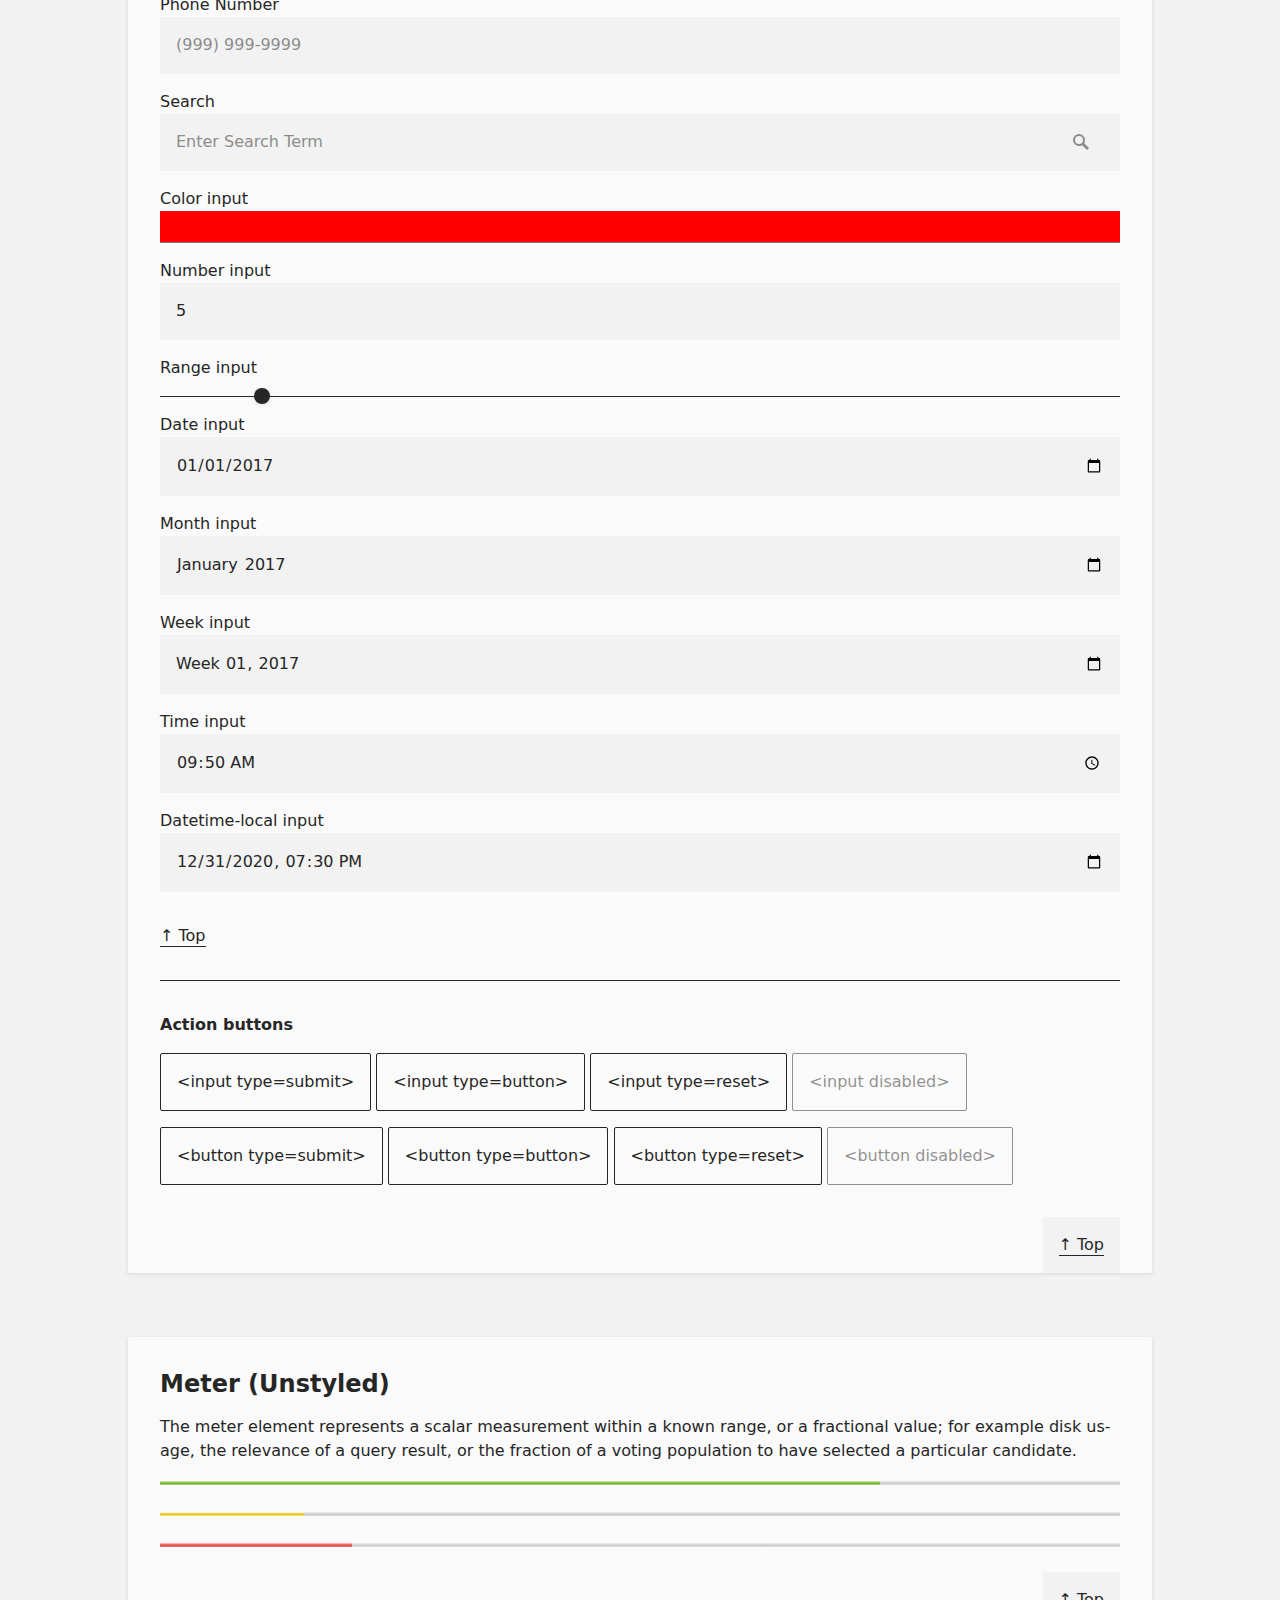
==== commit 5b750668: "Updated image paths" ====
--- a/blank.html
+++ b/blank.html
@@ -6,7 +6,6 @@
 	<meta name="viewport" content="width=device-width, initial-scale=1.0">
 	<title>blank | elegant html elements</title>
 	<link href="css/blank.css" rel="stylesheet">
-	<!-- development cdn -->
 	<link rel="stylesheet" href="../blinkui/css/blink.css">
 	<style>
 		/* Basic site layout: */
@@ -88,9 +87,9 @@
 
 <body>
 	<header id="top">
-		<h1 class="c-cyan">blank<span style="color: var(--color-text-lighter); font-weight: 100;">.css</span></h1>
+		<h1 class="c:blue">blank</h1>
 		<p><em>A starting point for elegant html elements.</em></p>
-		<p style="color: var(--color-text-lighter); font-weight: 100;">Have a look at <a href="index.html">blink UI</a> — a mighty css toolkit for web and interface design in the blink of an eye.</p>
+		<p class="c:b:m fw:s">Have a look at <a href="index.html">blink UI</a> — a mighty css toolkit for web and interface design in the blink of an eye.</p>
 	</header>
 	<nav id="toc">
 		<ul>
@@ -443,24 +442,23 @@
 					<h3>Images</h3></header>
 				<div>
 					<h4>No <code>&lt;figure&gt;</code> element</h4>
-					<p>An img element represents an image and its fallback content.</p> <img src="https://images.unsplash.com/photo-1470332119358-ff1482a9fd5d?dpr=2&auto=compress,format&crop=entropy&fit=crop&w=767&h=511&q=80&cs=tinysrgb" alt="Image alt text"> <img src="https://images.unsplash.com/photo-1473635863681-df02324c5f87?dpr=2&auto=compress,format&crop=entropy&fit=crop&w=767&h=575&q=80&cs=tinysrgb"
-					  alt="Image alt text" width="100"> <img src="https://images.unsplash.com/photo-1473514483695-024f62e674ea?dpr=2&auto=compress,format&crop=entropy&fit=crop&w=767&h=511&q=80&cs=tinysrgb" alt="Image alt text" width="200"> <img src="https://images.unsplash.com/photo-1470100568678-c2bc2ba890c1?dpr=2&auto=compress,format&crop=entropy&fit=crop&w=767&h=575&q=80&cs=tinysrgb"
-					  alt="Image alt text" width="100">
+					<p>An img element represents an image and its fallback content.</p> <img src="https://source.unsplash.com/random/1600x900" alt="Image alt text"> <img src="https://source.unsplash.com/random/1600x900" alt="Image alt text" width="100"> <img src="https://source.unsplash.com/random/1600x900"
+					  alt="Image alt text" width="200"> <img src="https://source.unsplash.com/random/1600x900" alt="Image alt text" width="100">
 					<h4>Wrapped in a <code>&lt;figure&gt;</code> element, no <code>&lt;figcaption&gt;</code></h4>
-					<figure><img src="https://images.unsplash.com/photo-1453791232035-0bd4996082a6?dpr=2&auto=compress,format&crop=entropy&fit=crop&w=767&h=512&q=80&cs=tinysrgb" alt="Image alt text"></figure>
+					<figure><img src="https://source.unsplash.com/random/1600x900" alt="Image alt text"></figure>
 					<h4>Wrapped in a <code>&lt;figure&gt;</code> element, with a <code>&lt;figcaption&gt;</code></h4>
 					<p>The figure element represents some flow content, optionally with a caption, that is self-contained (like a complete sentence) and is typically referenced as a single unit from the main flow of the document.</p>
-					<figure> <img src="https://images.unsplash.com/photo-1462331321792-cc44368b8894?dpr=2&auto=compress,format&crop=entropy&fit=crop&w=767&h=467&q=80&cs=tinysrgb" alt="Image alt text">
+					<figure> <img src="https://source.unsplash.com/random/1600x900" alt="Image alt text">
 						<figcaption>The figcaption element represents a caption or legend for the rest of the contents of the figcaption element’s parent figure element, if any.</figcaption>
 					</figure>
 					<h4>Wrapped in a <code>&lt;picture&gt;</code> element</h4>
 					<p>The picture element is a container which provides multiples sources to its contained img element to allow authors to declaratively custom or give hints to the user agent about which image resource to use, based on the screen pixel density, viewport
 						size, image format, and other factors.</p>
 					<picture>
-						<source srcset="https://images.unsplash.com/photo-1454085375097-48248e6239ff?dpr=2&auto=compress,format&crop=entropy&fit=crop&w=767&h=511&q=80&cs=tinysrgb">
-						<!-- img tag for browsers that do not support picture element --><img src="https://images.unsplash.com/photo-1462850105991-0e1239c8656f?dpr=2&auto=compress,format&crop=entropy&fit=crop&w=767&h=431&q=80&cs=tinysrgb" alt="Image alt text"> </picture>
+						<source srcset="https://source.unsplash.com/random/1600x900">
+						<!-- img tag for browsers that do not support picture element --><img src="https://source.unsplash.com/random/1600x900" alt="Image alt text"> </picture>
 					<h4>Background-image</h4>
-					<p style="background-image: url(https://images.unsplash.com/uploads/1413160014464b0eddda1/7fe403d2?dpr=2&auto=format&crop=entropy&fit=crop&w=767&h=510&q=80&cs=tinysrgb); background-size: cover; width 100%; padding: var(--2); font-size: var(--4); text-align: center; color: var(--bg-color);"><b>Wood.</b></p>
+					<p style="background-image: url(https://source.unsplash.com/random/1600x900); background-size: cover; width 100%; padding: var(--2); font-size: var(--4); text-align: center; color: var(--bg-color);"><b>Wood.</b></p>
 				</div>
 				<p><small>(Images source: <a href="https://unsplash.com/">unsplash.com</a>)</small></p>
 				<footer>
@@ -537,7 +535,7 @@
 						<div style="display:flex;">
 							<div style="flex-basis: 50%;"> <label for="input__text2">Text Input (left)</label> <input id="input__text2" type="text" placeholder="Text Input" name="Text"> </div>
 							<div style="flex-basis: 50%;"> <label for="input__text3">Text Input (right)</label> <input id="input__text3" type="text" placeholder="Text Input" name="Text" value="Entered text (value)"> </div>
-						</div> <label for="input__password">Password</label> <input id="input__password" type="password" placeholder="Type your Password" name="Password"> <label for="input__file">File Input</label> <input id="input__file" type="file" accept=".doc,.docx,.xml,application/msword,application/vnd.openxmlformats-officedocument.wordprocessingml.document"
+						</div> <label for="input__password">Password</label> <input id="input__password" type="password" placeholder="Type your Password" name="Password"> <label for="input__file">File Input (Unstyled)</label> <input id="input__file" type="file" accept=".doc,.docx,.xml,application/msword,application/vnd.openxmlformats-officedocument.wordprocessingml.document"
 						  name="File upload"> </fieldset>
 					<nav><a href="#top">&uarr; Top</a></nav>
 					<hr>
@@ -605,7 +603,7 @@
 			</article>
 			<article id="forms__meter">
 				<header>
-					<h3>Meter</h3>
+					<h3>Meter (Unstyled)</h3>
 					<p>The meter element represents a scalar measurement within a known range, or a fractional value; for example disk usage, the relevance of a query result, or the fraction of a voting population to have selected a particular candidate.</p>
 				</header>
 				<meter value="7.5" min="0" max="10">2 out of 10</meter> <meter value="0.15" low="0.25"></meter> <meter low="0.25" optimum="0.8" high="0.75" value="0.2"></meter>
--- a/css/blank.css
+++ b/css/blank.css
@@ -456,8 +456,9 @@
 
 */
 
-img, video, audio, iframe {
+img, canvas, video, audio, iframe, svg {
   max-width: 100%;
+  height: auto;
 }
 
 svg {
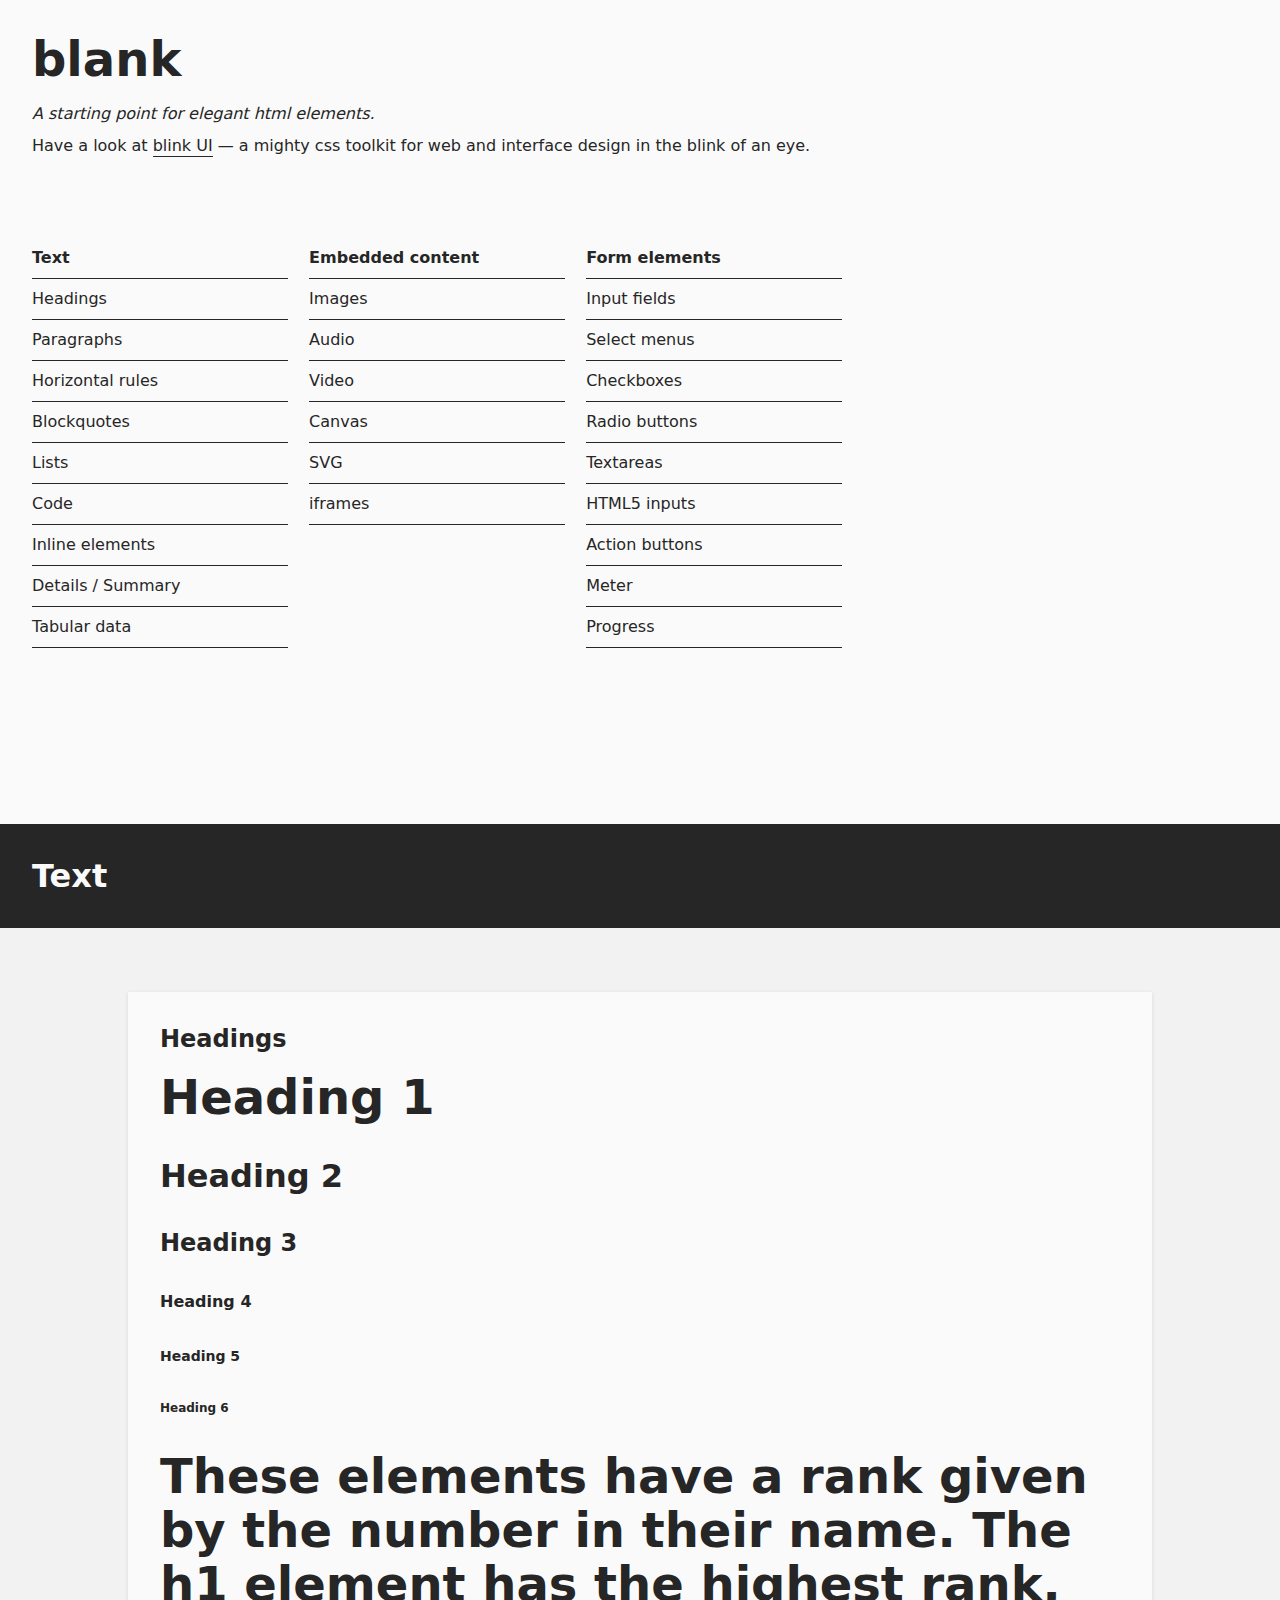
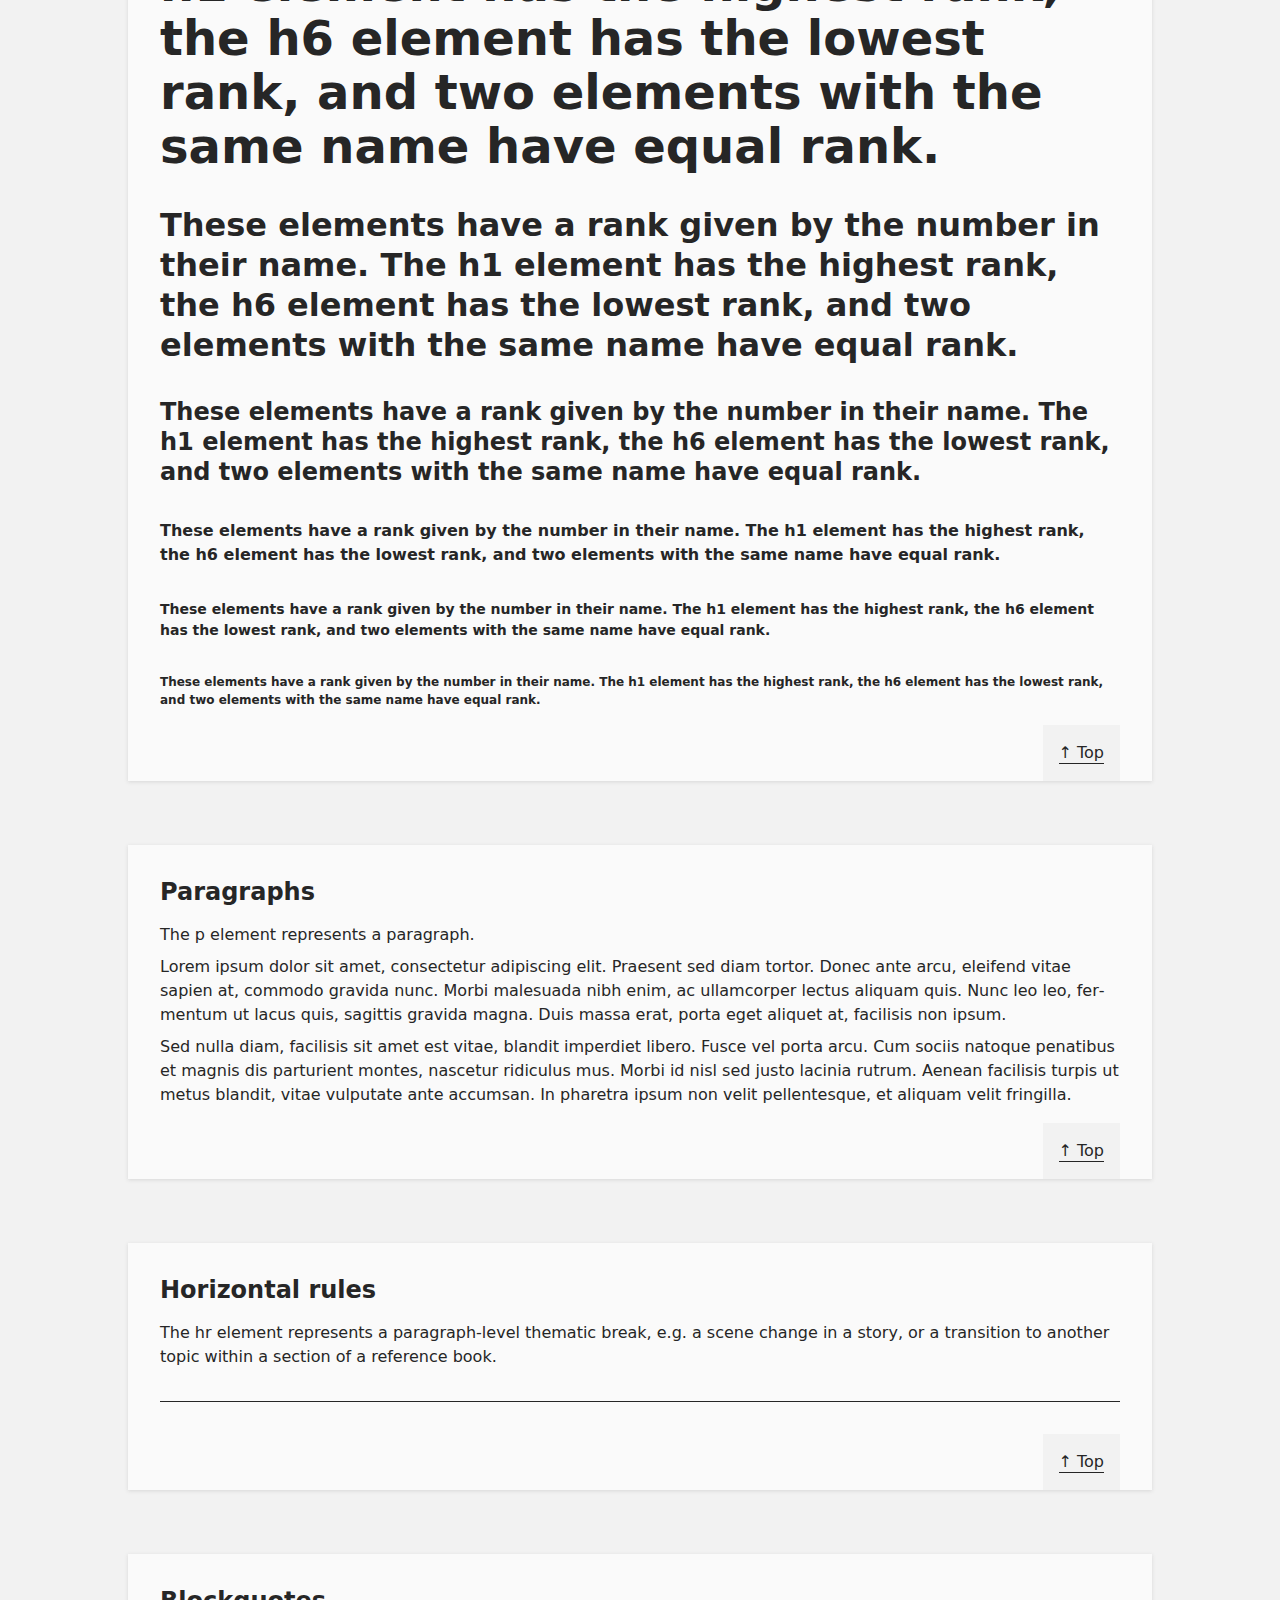
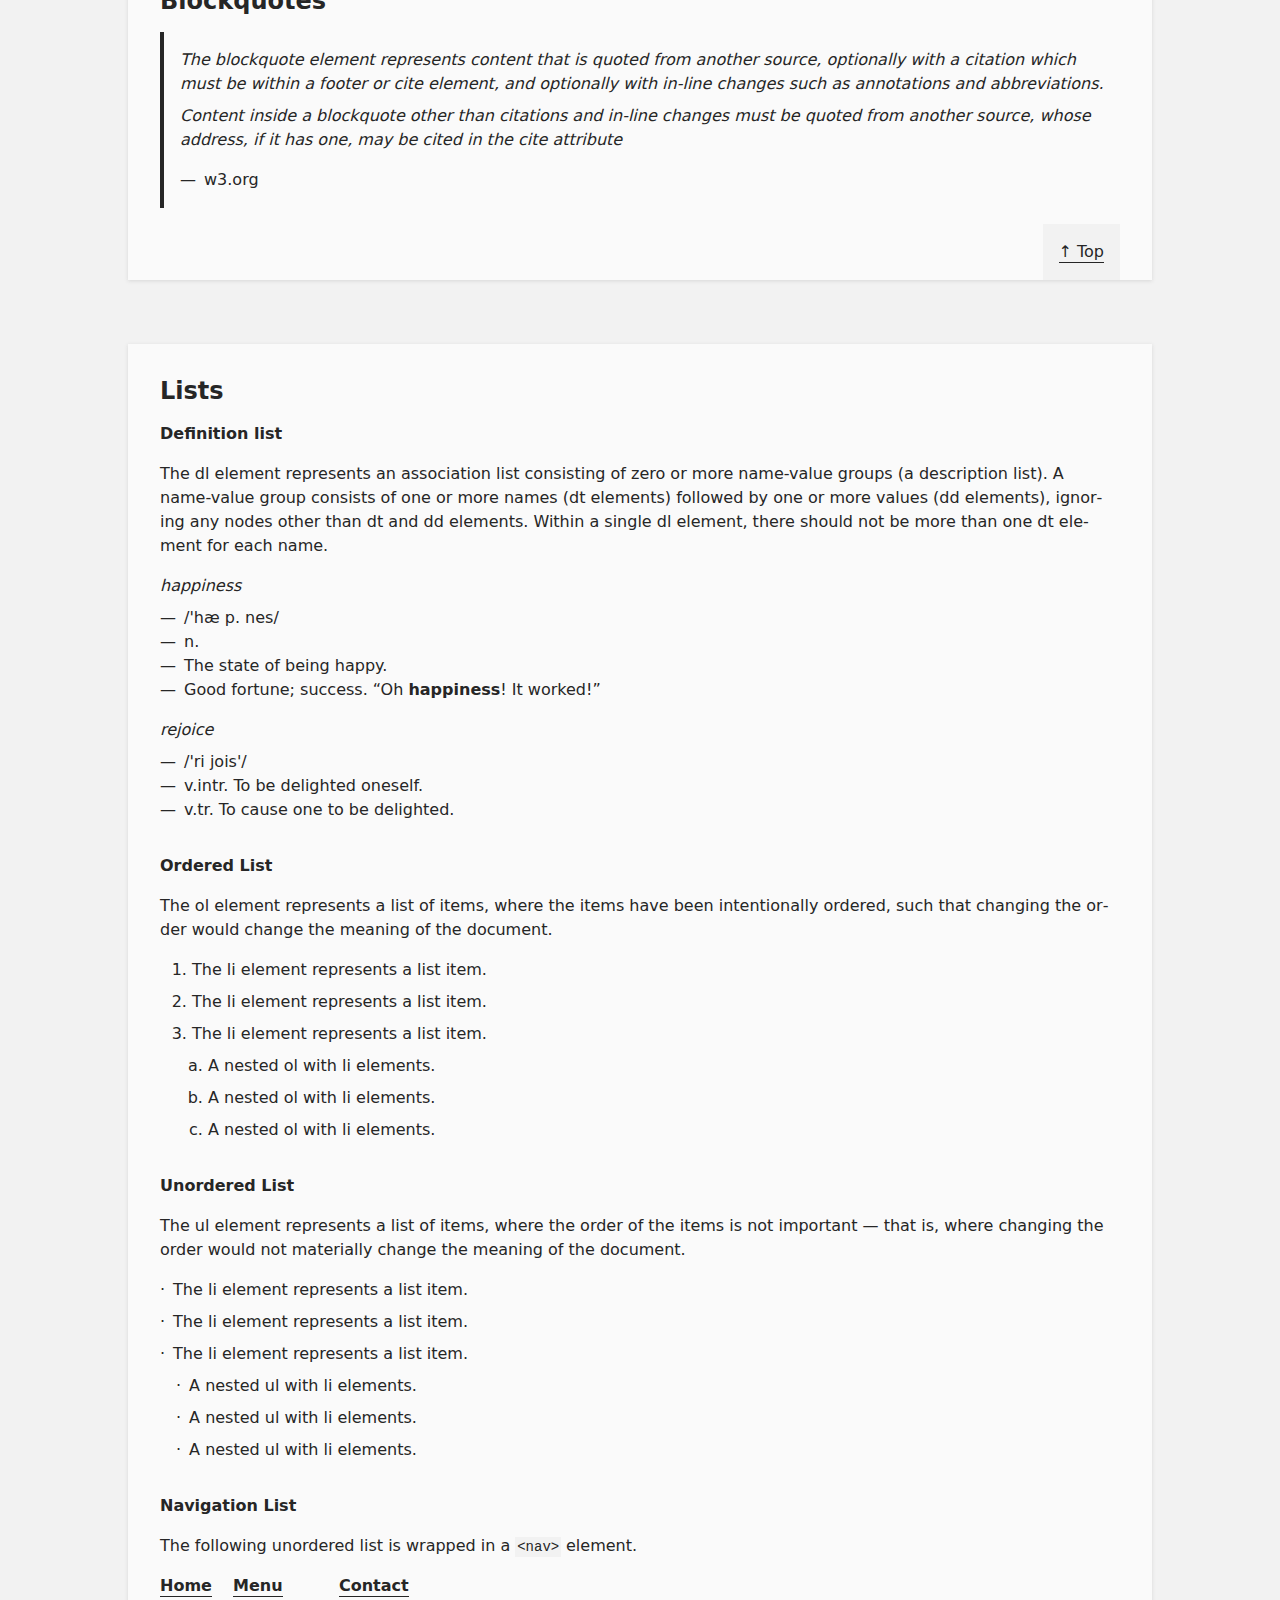
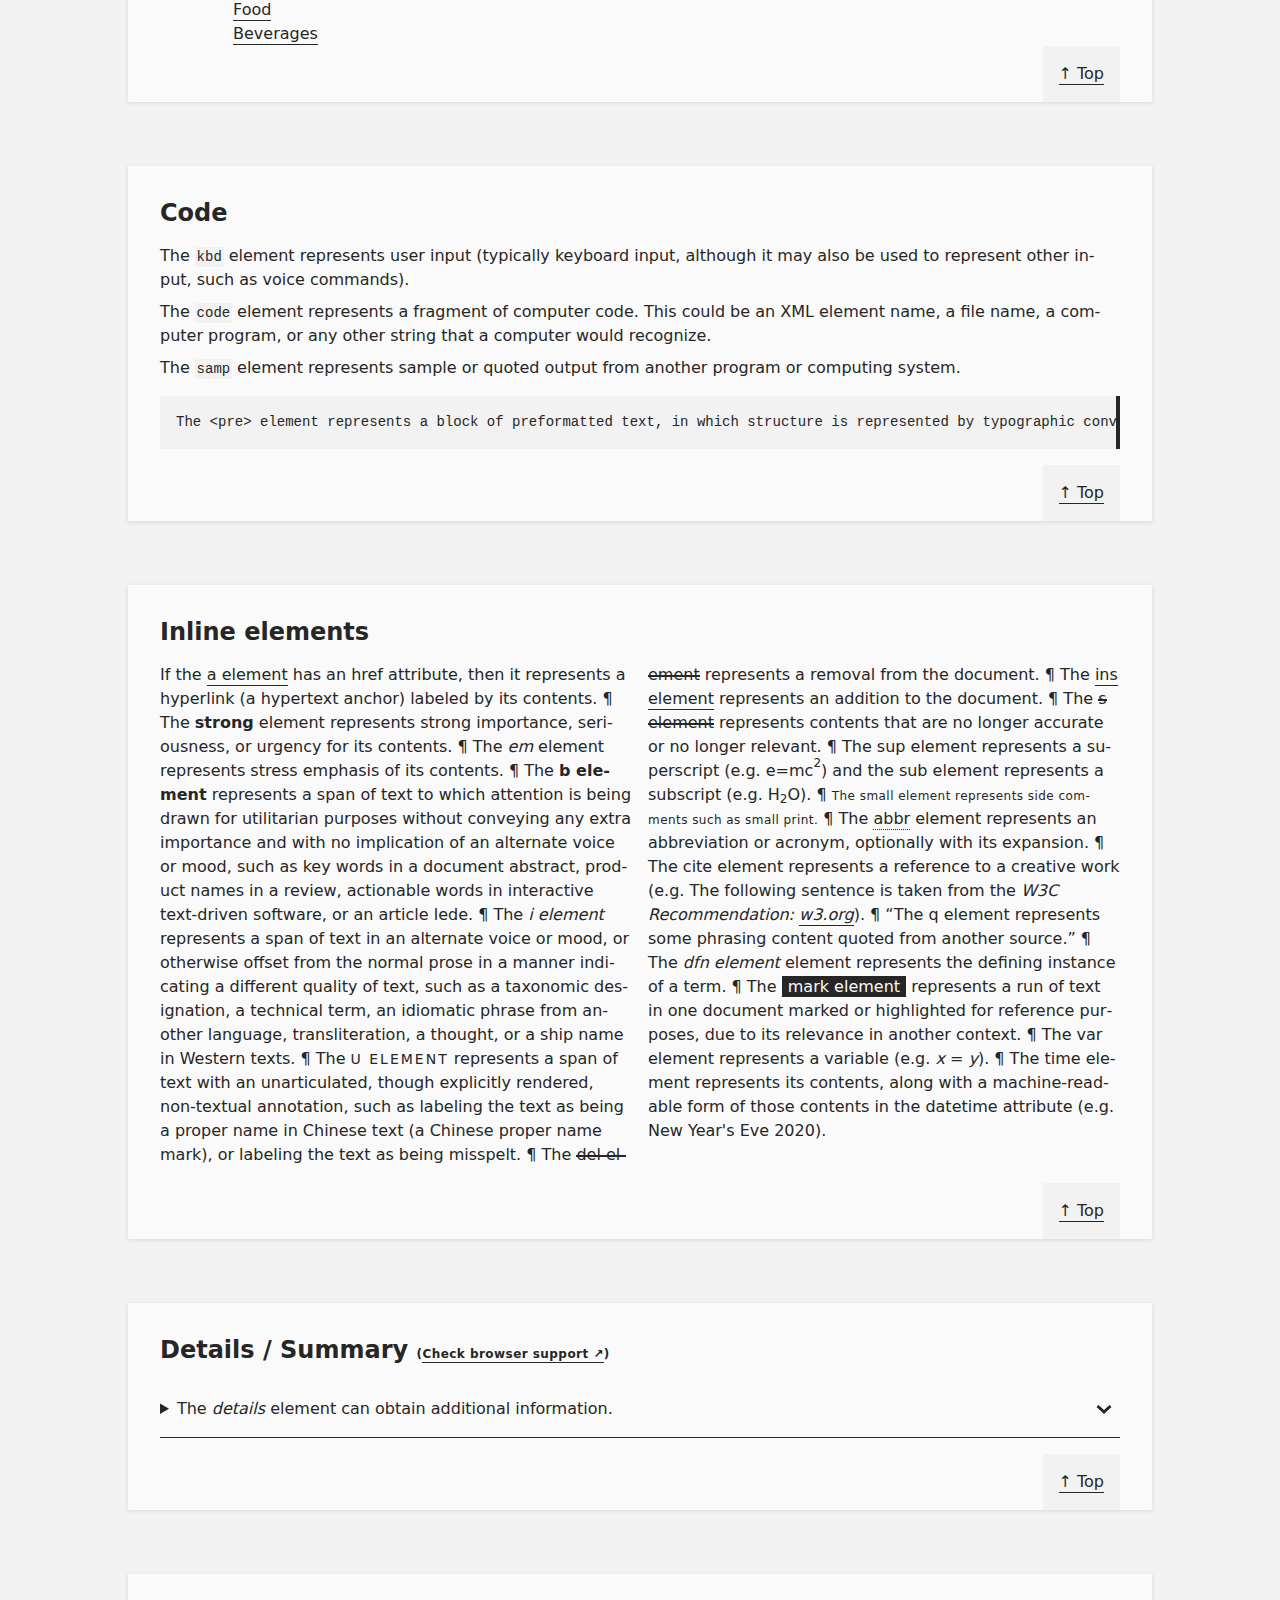
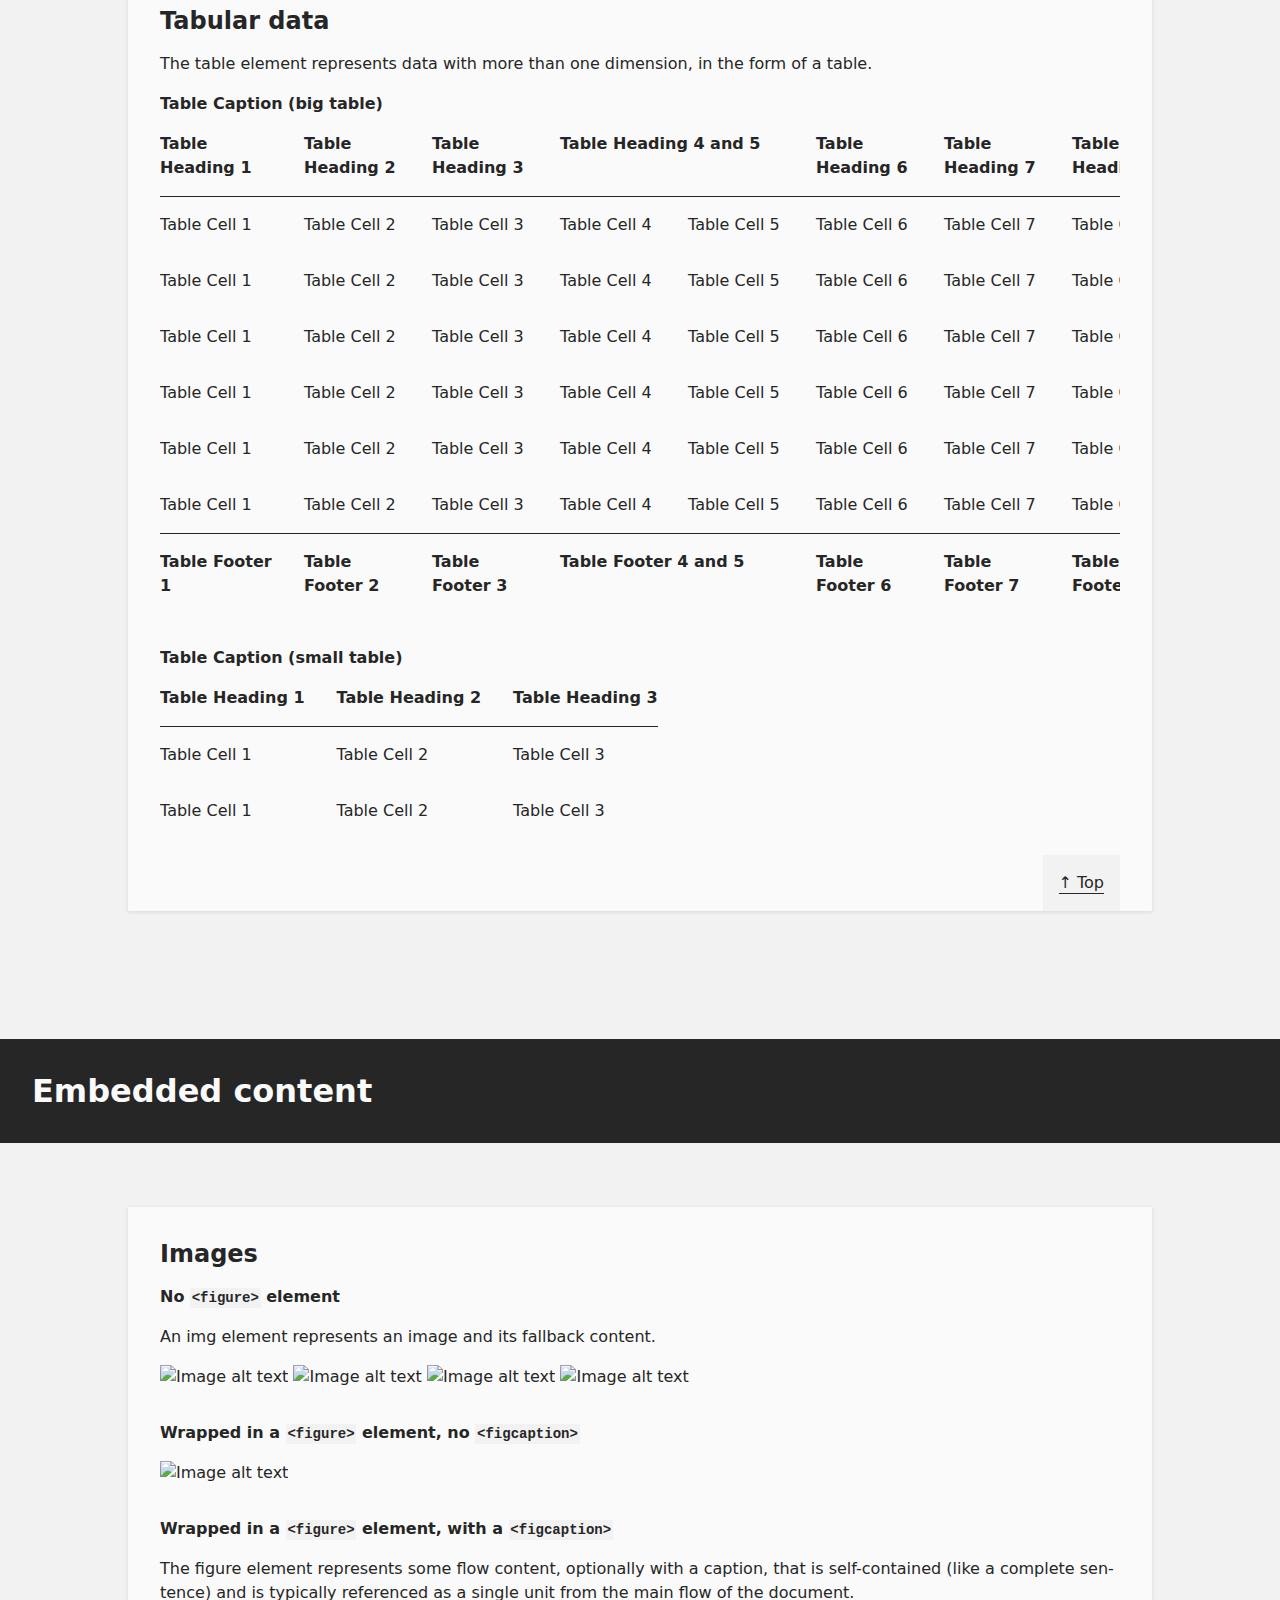
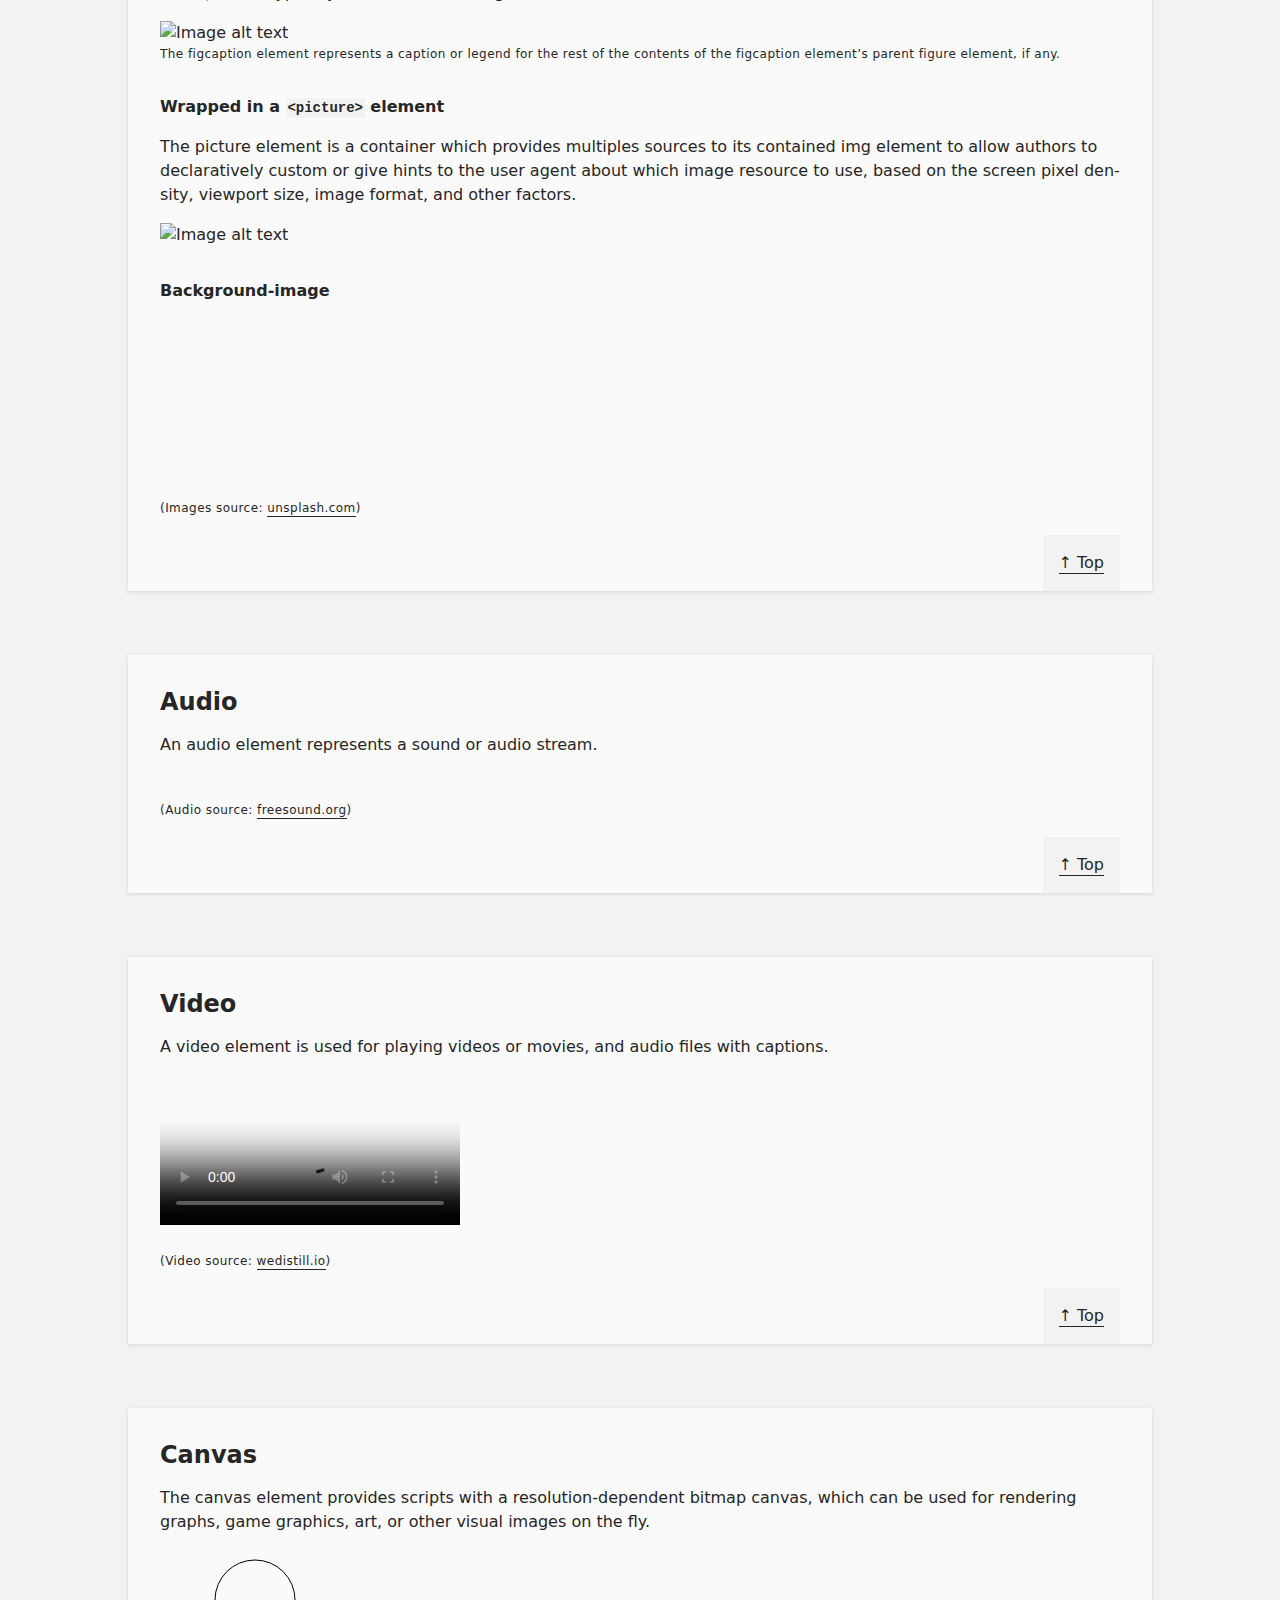
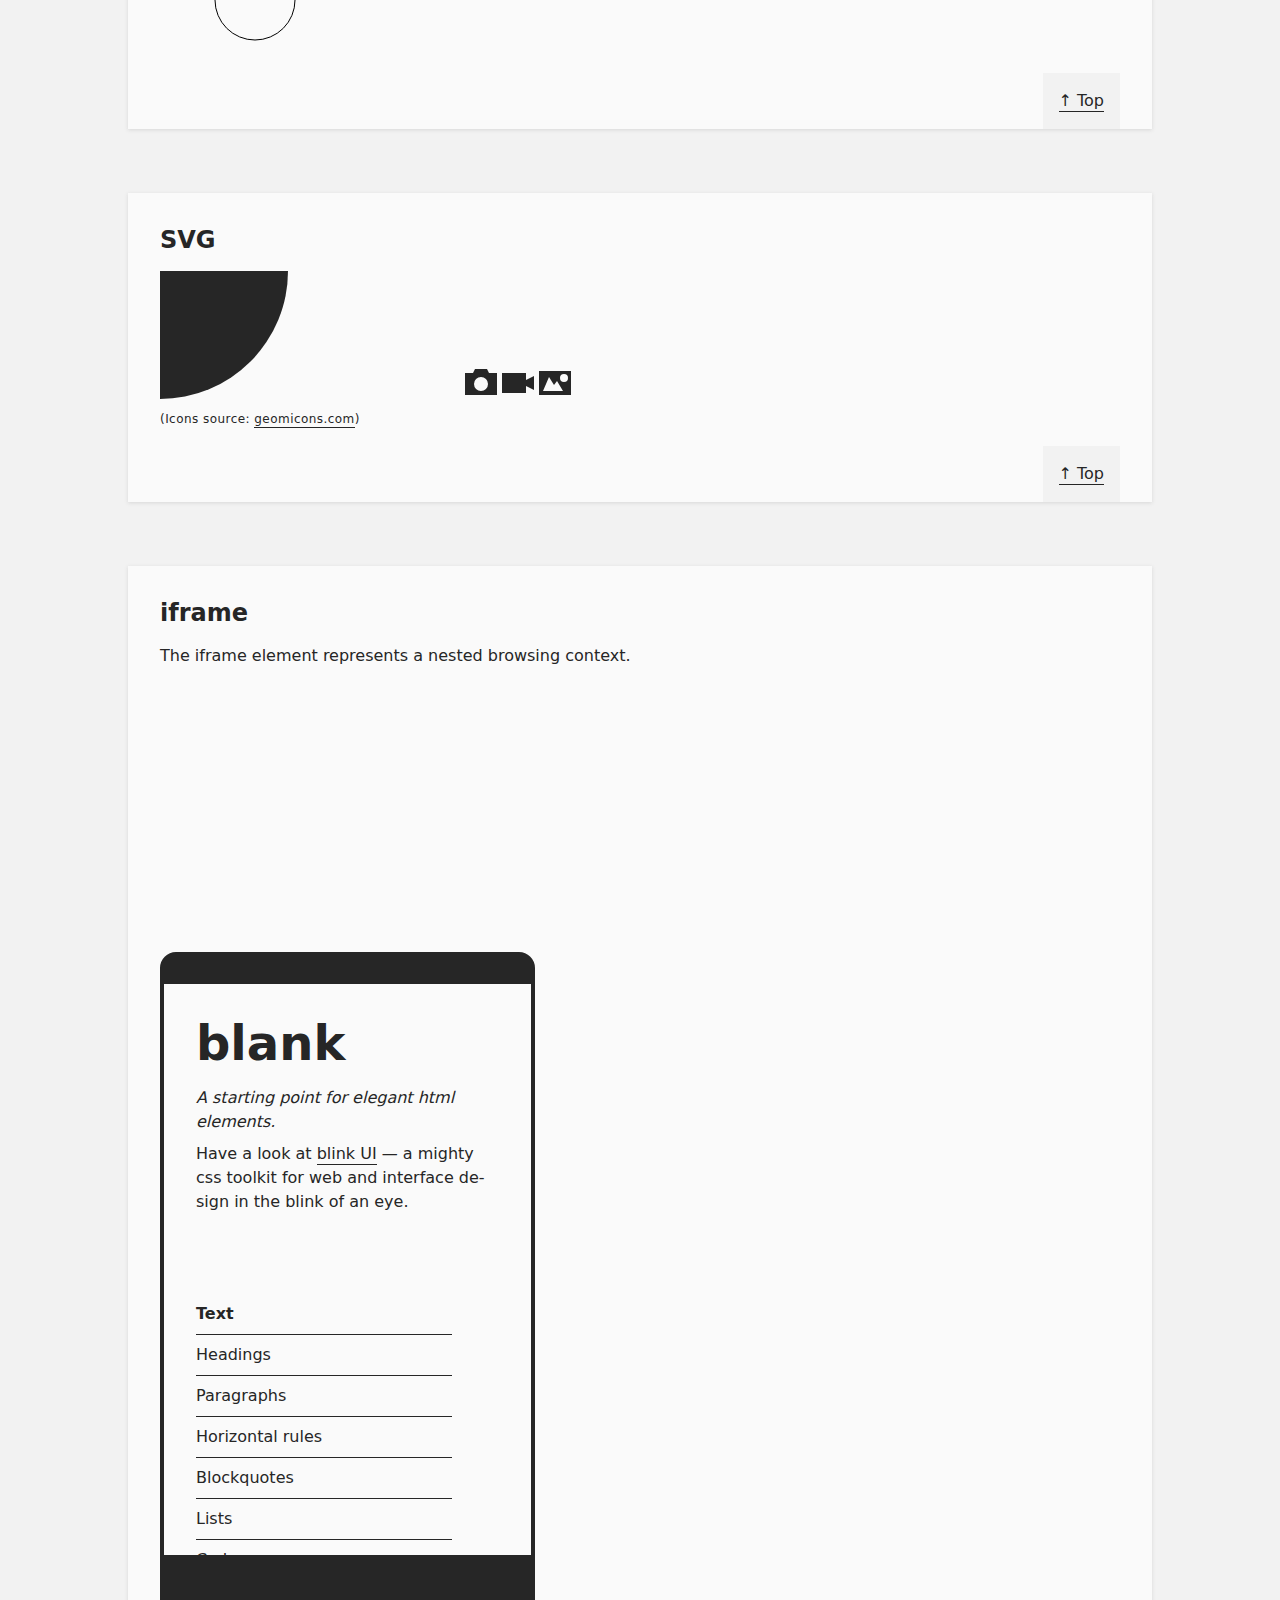
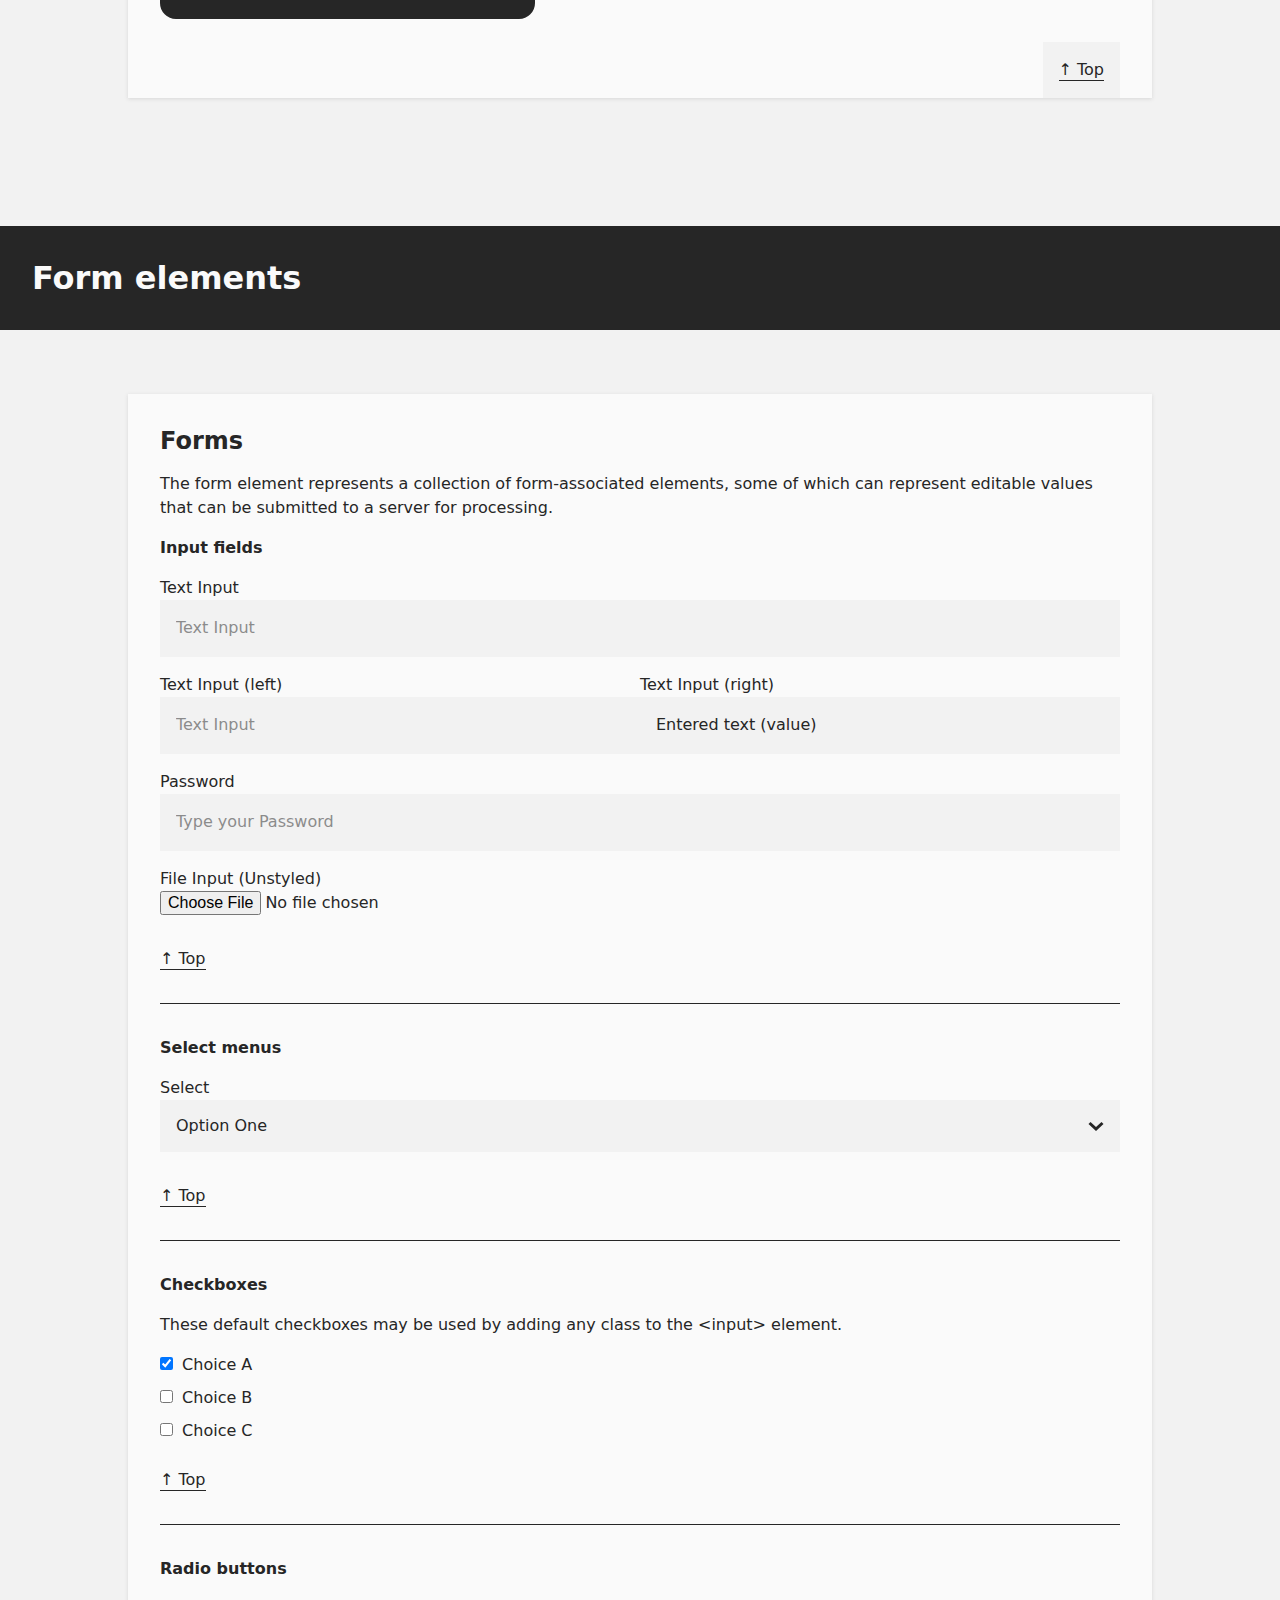
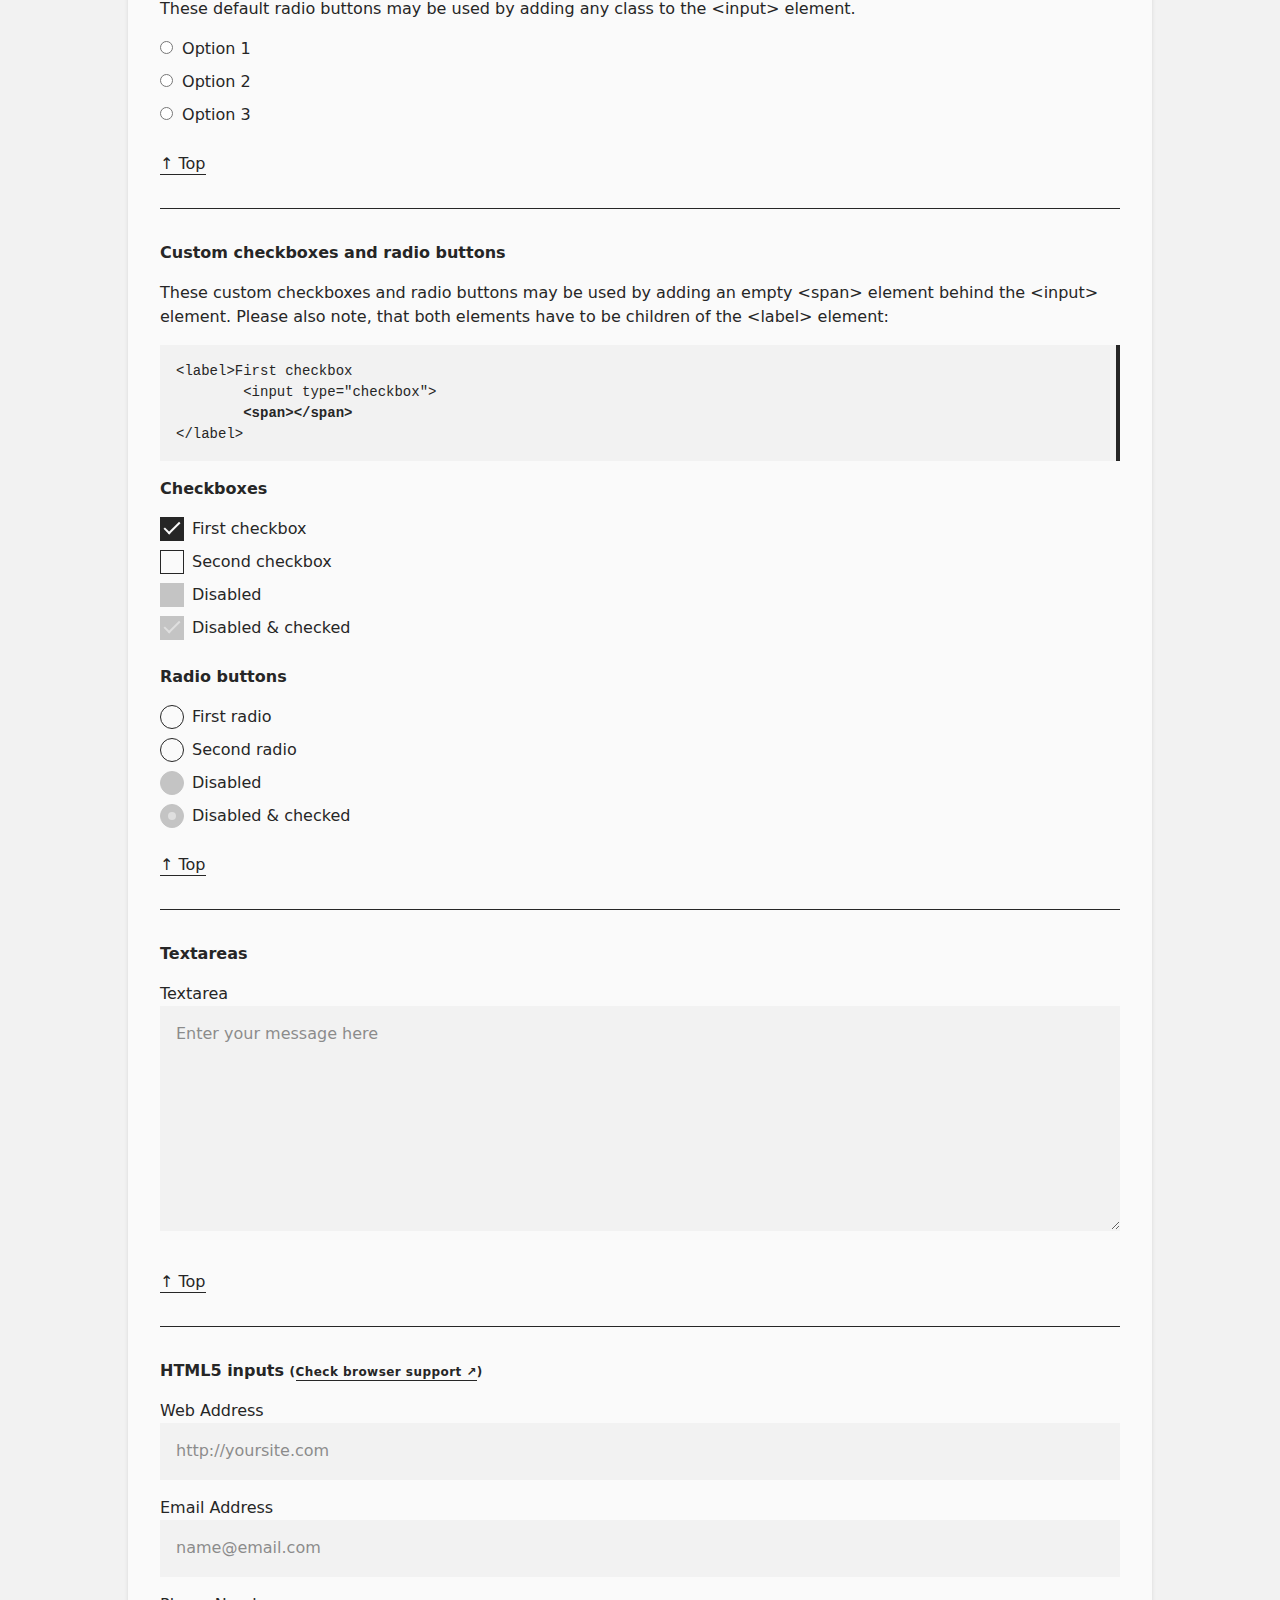
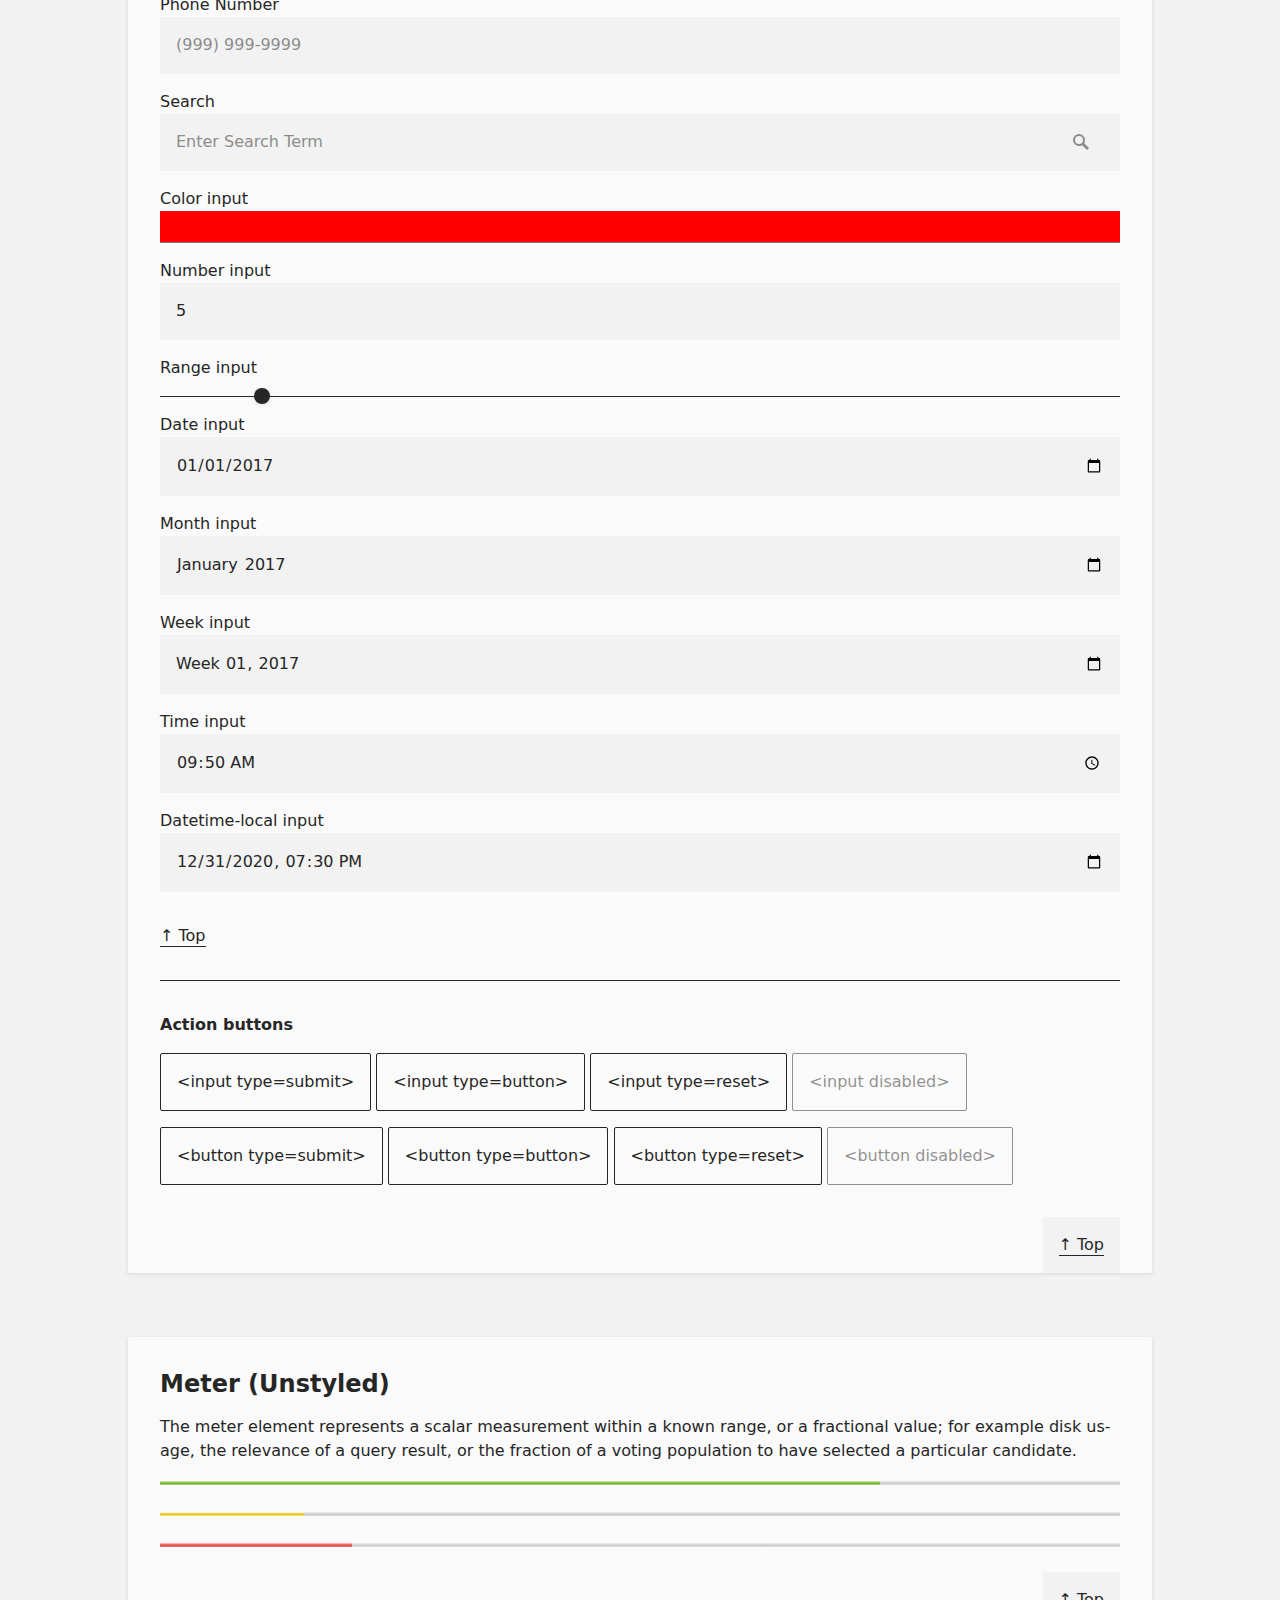
==== commit 4687a884: "Fixed static css file paths" ====
--- a/blank.html
+++ b/blank.html
@@ -6,7 +6,6 @@
 	<meta name="viewport" content="width=device-width, initial-scale=1.0">
 	<title>blank | elegant html elements</title>
 	<link href="css/blank.css" rel="stylesheet">
-	<link rel="stylesheet" href="../blinkui/css/blink.css">
 	<style>
 		/* Basic site layout: */
 
@@ -87,9 +86,9 @@
 
 <body>
 	<header id="top">
-		<h1 class="c:blue">blank</h1>
+		<h1>blank</h1>
 		<p><em>A starting point for elegant html elements.</em></p>
-		<p class="c:b:m fw:s">Have a look at <a href="index.html">blink UI</a> — a mighty css toolkit for web and interface design in the blink of an eye.</p>
+		<p>Have a look at <a href="index.html">blink UI</a> — a mighty css toolkit for web and interface design in the blink of an eye.</p>
 	</header>
 	<nav id="toc">
 		<ul>
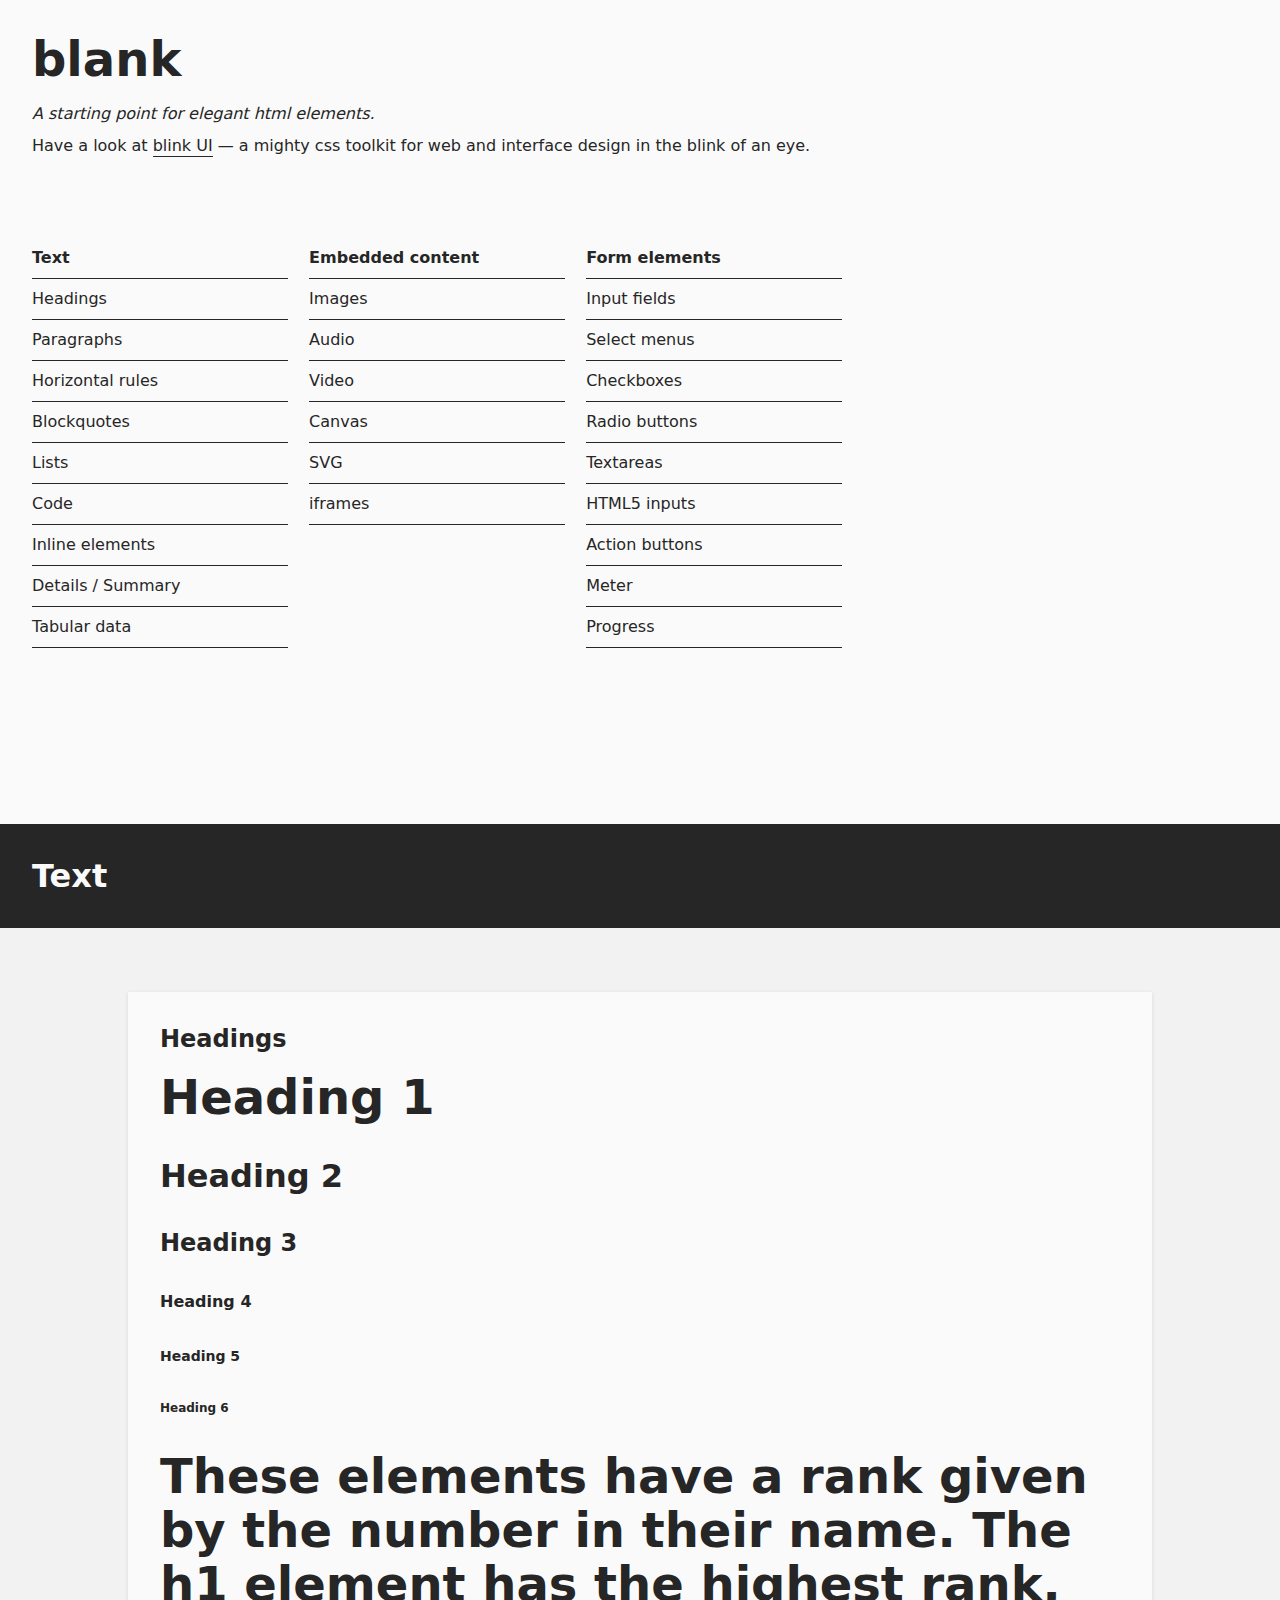
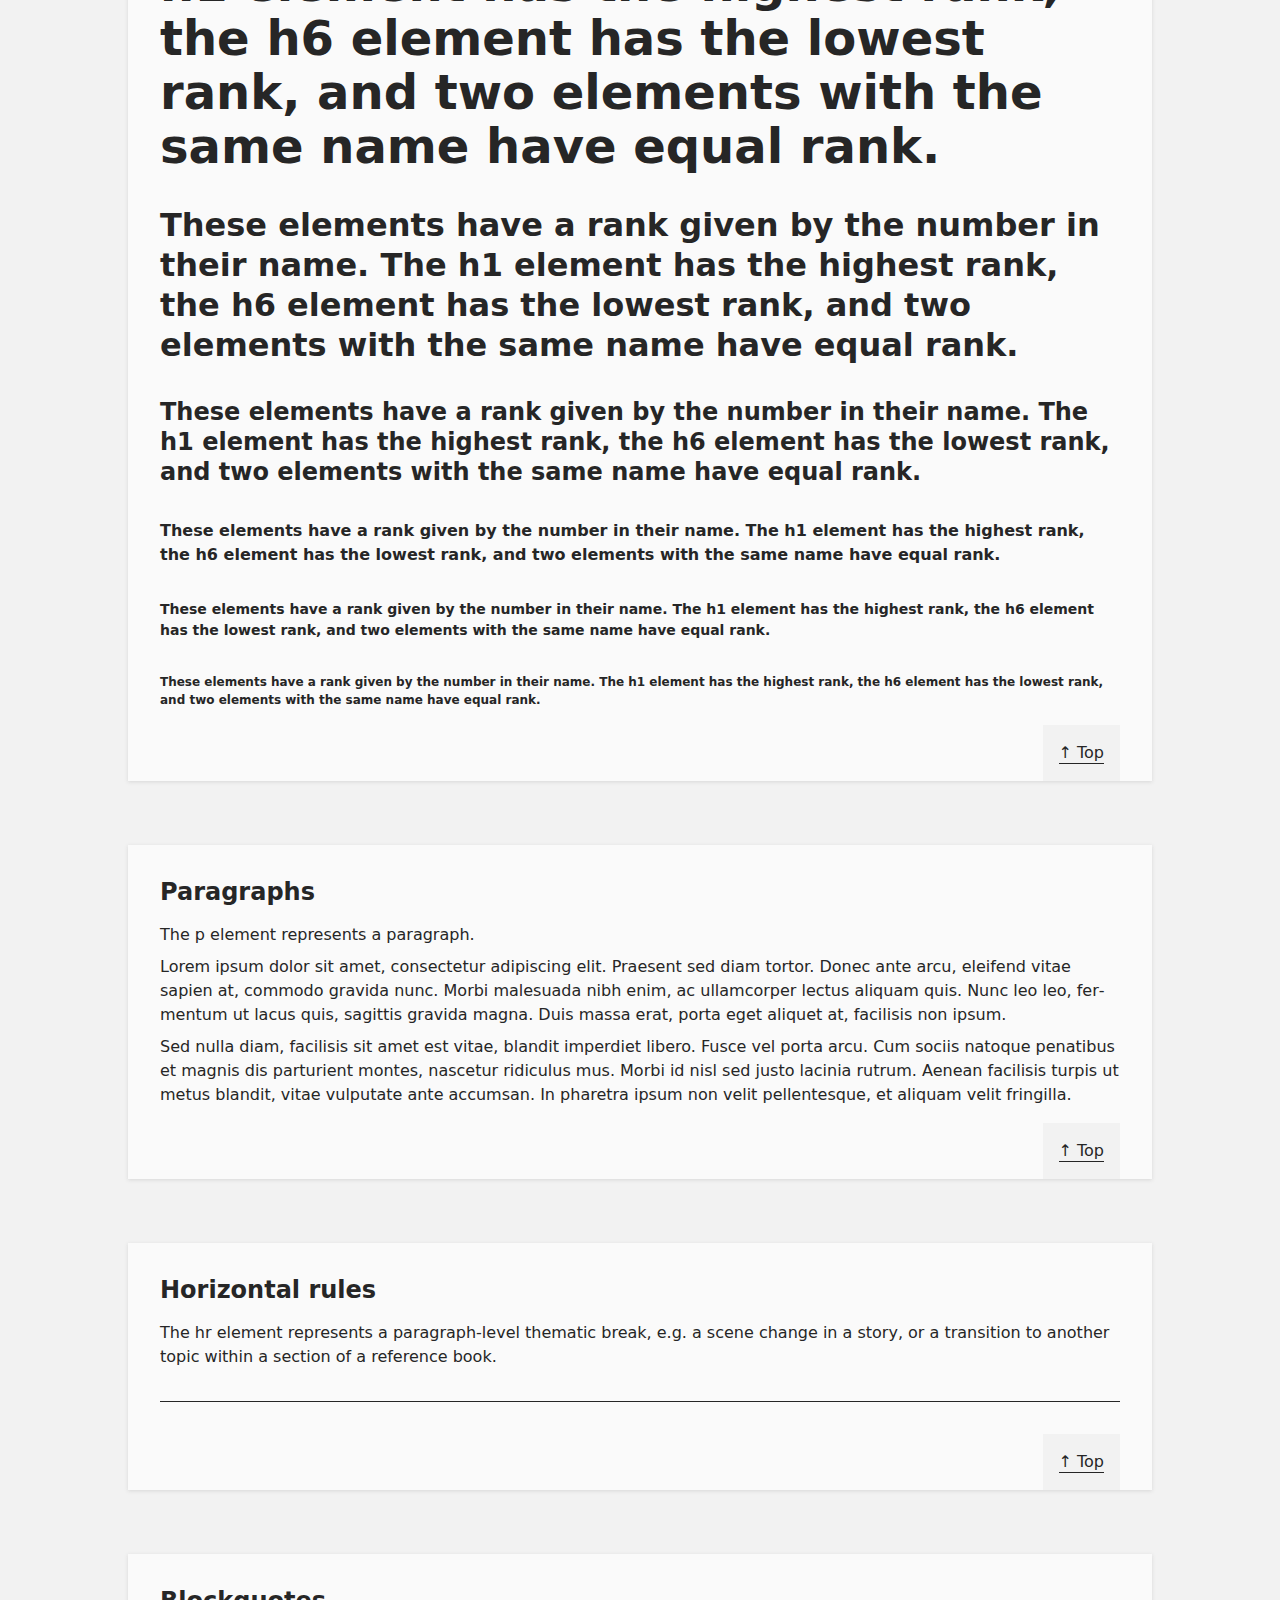
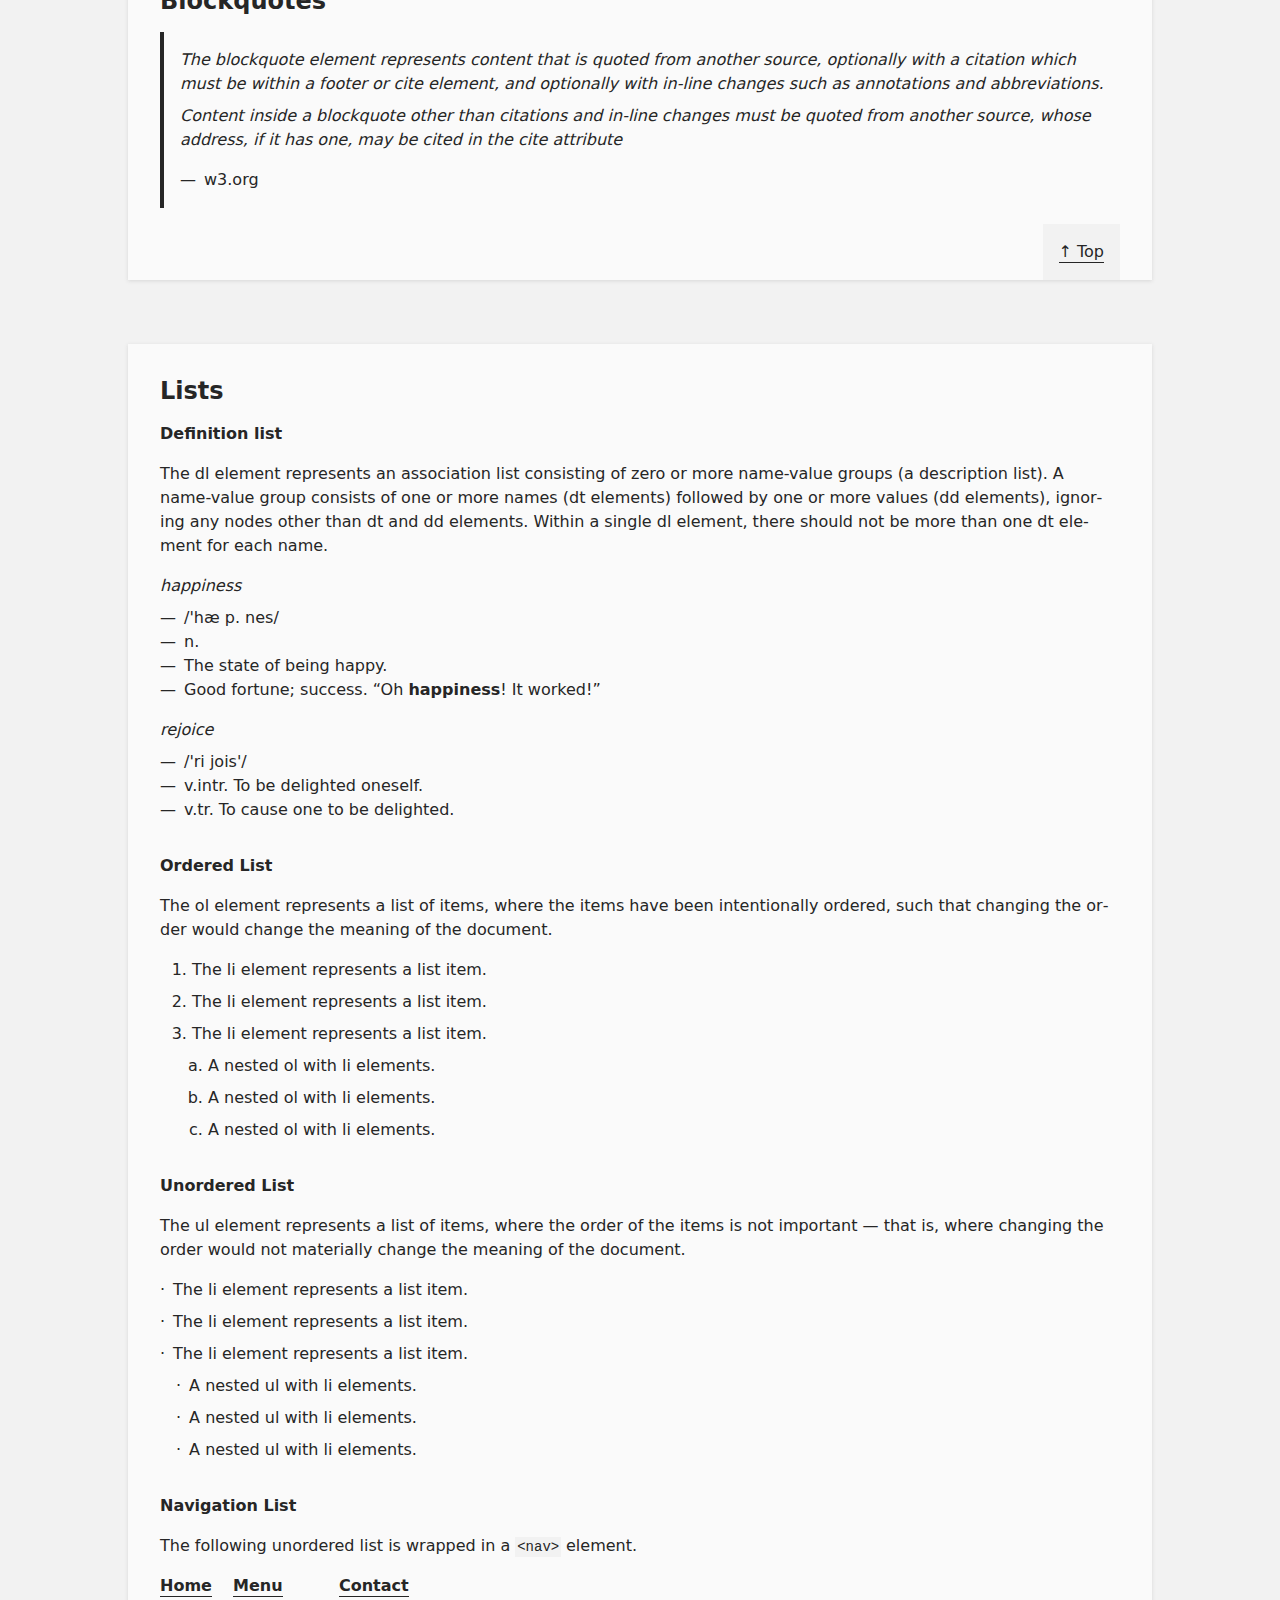
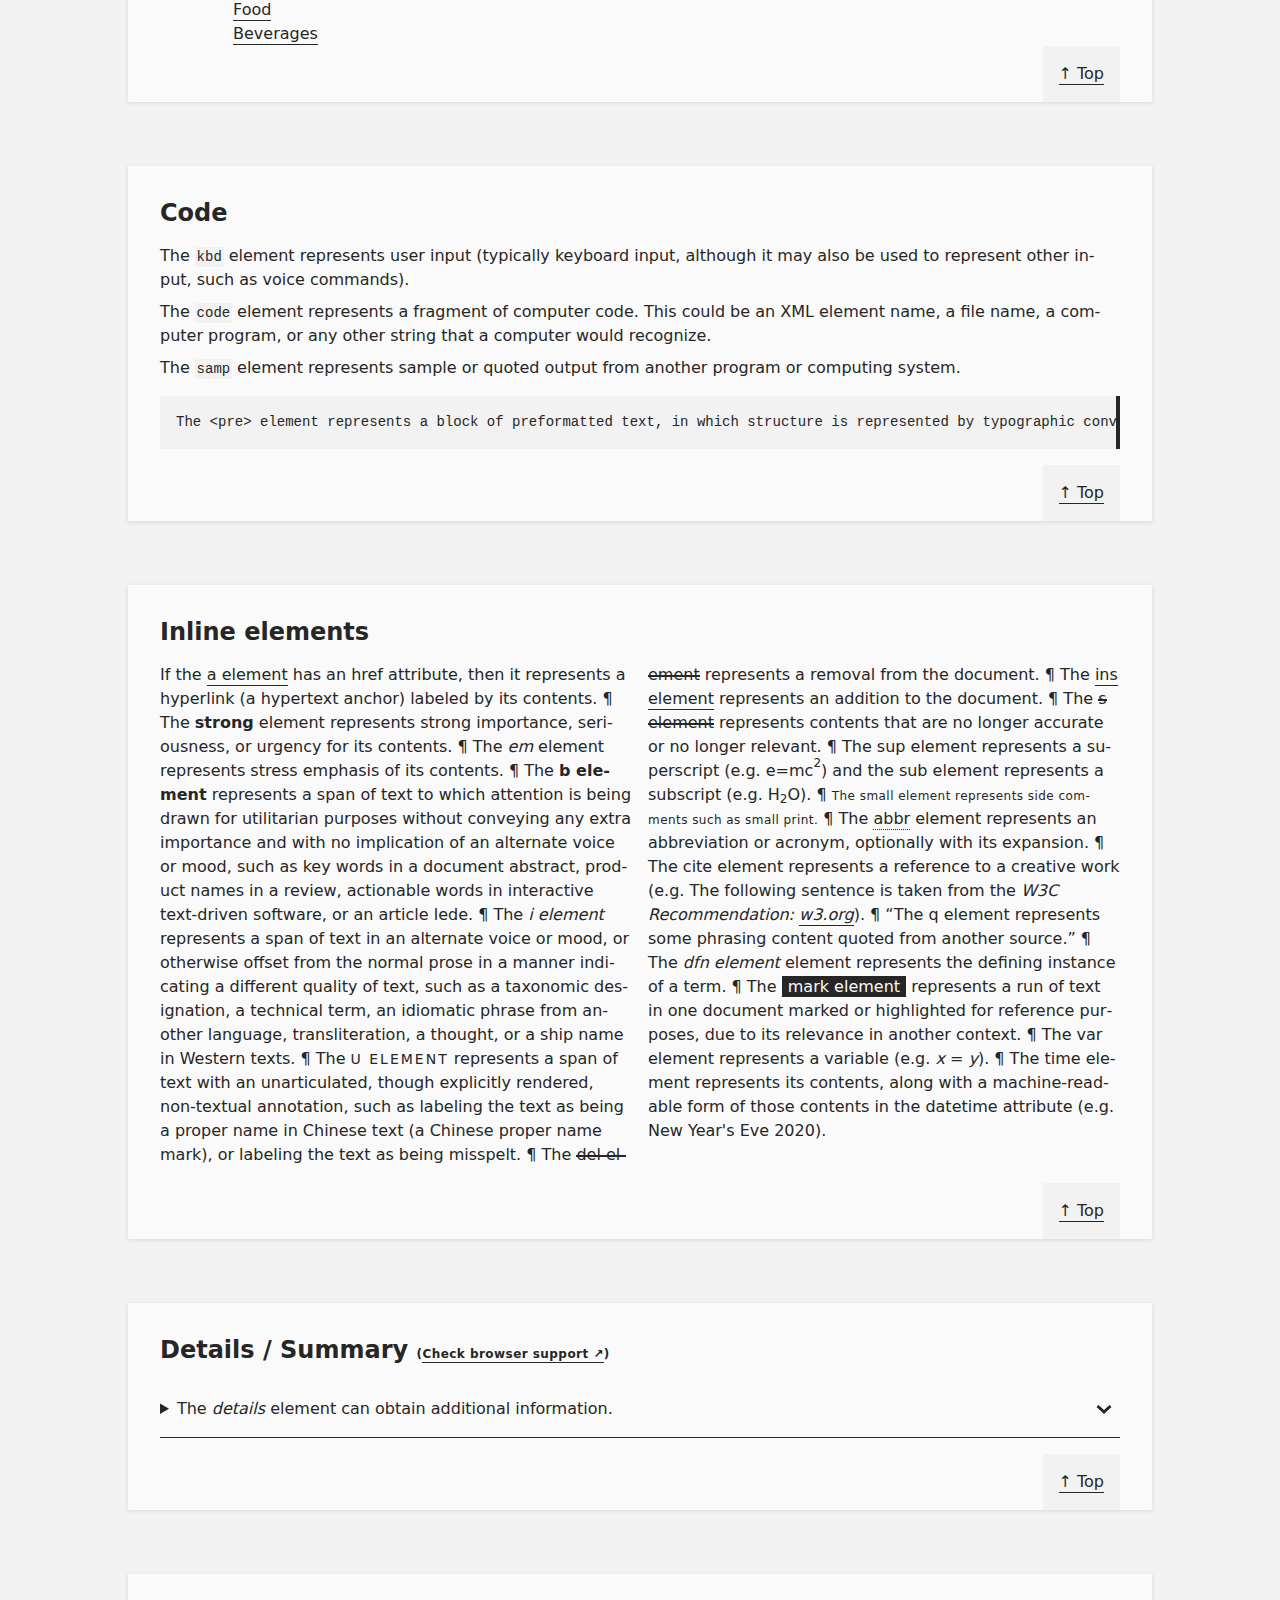
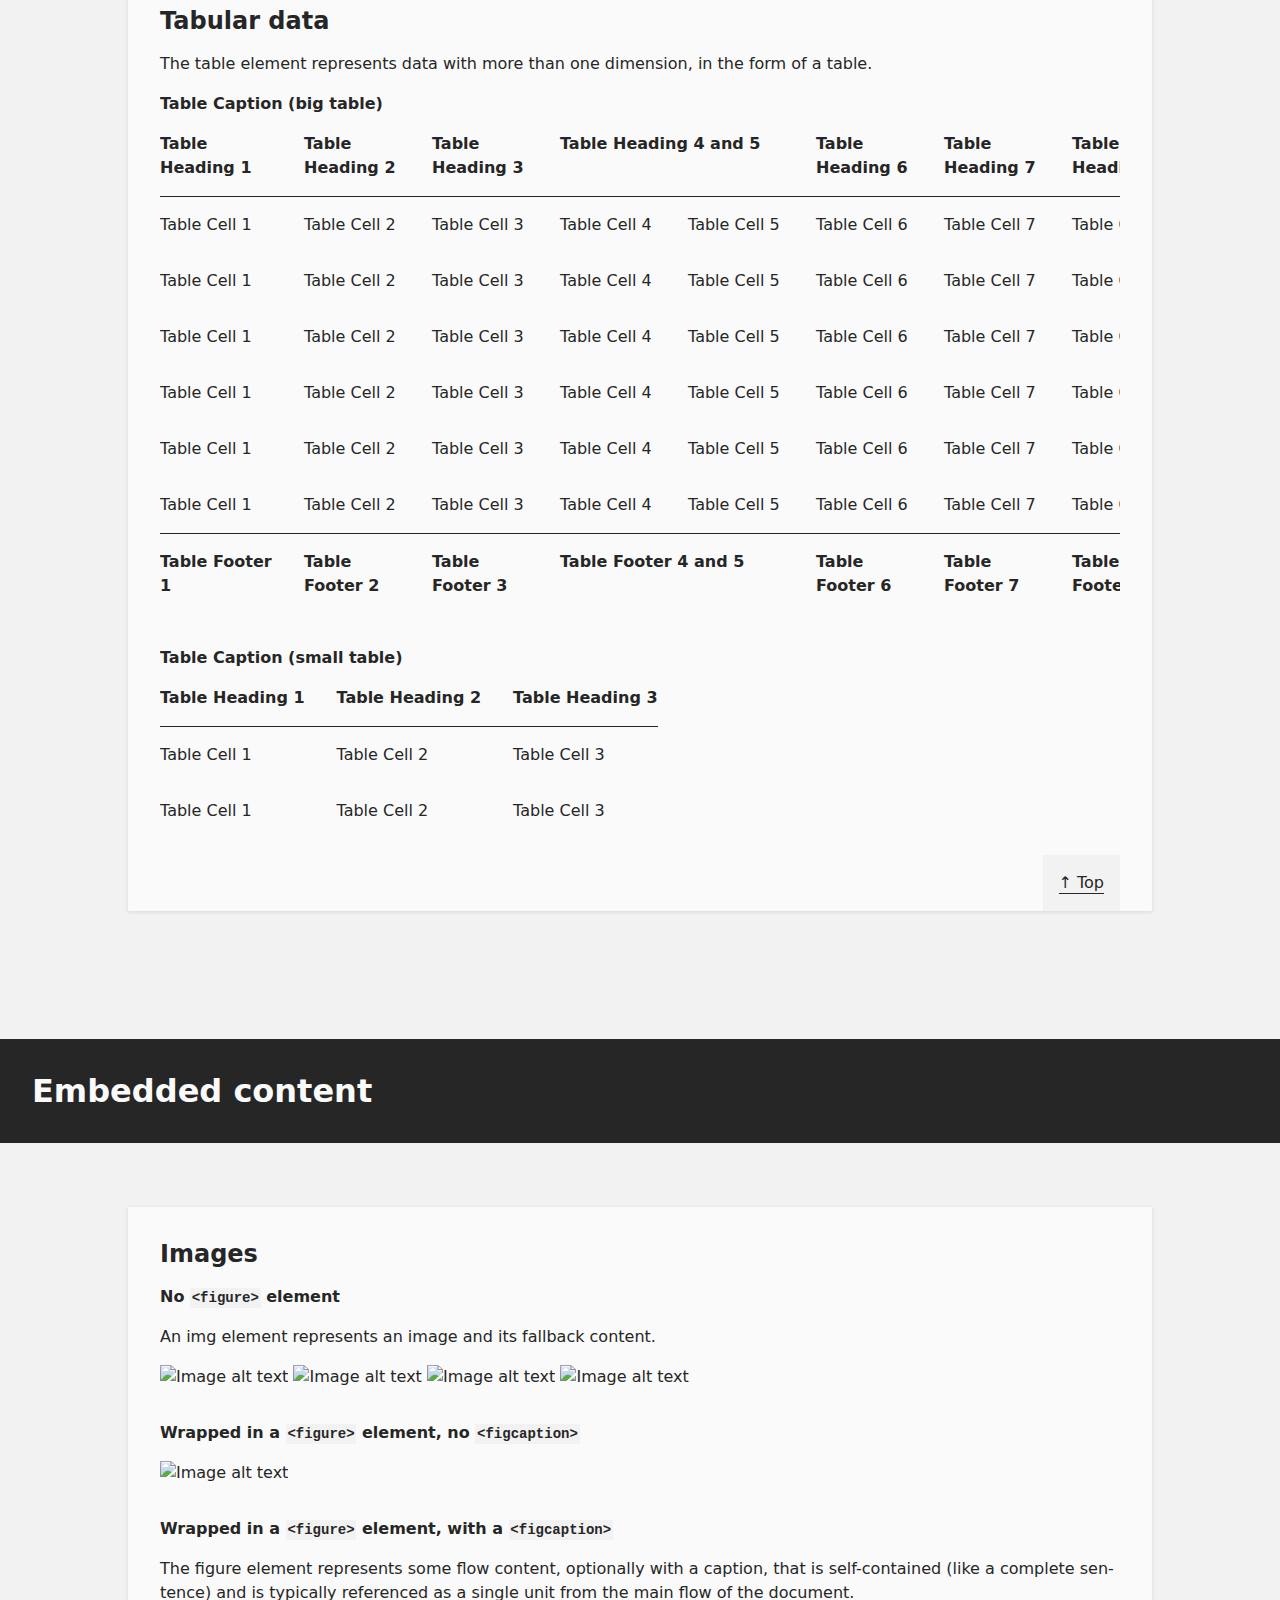
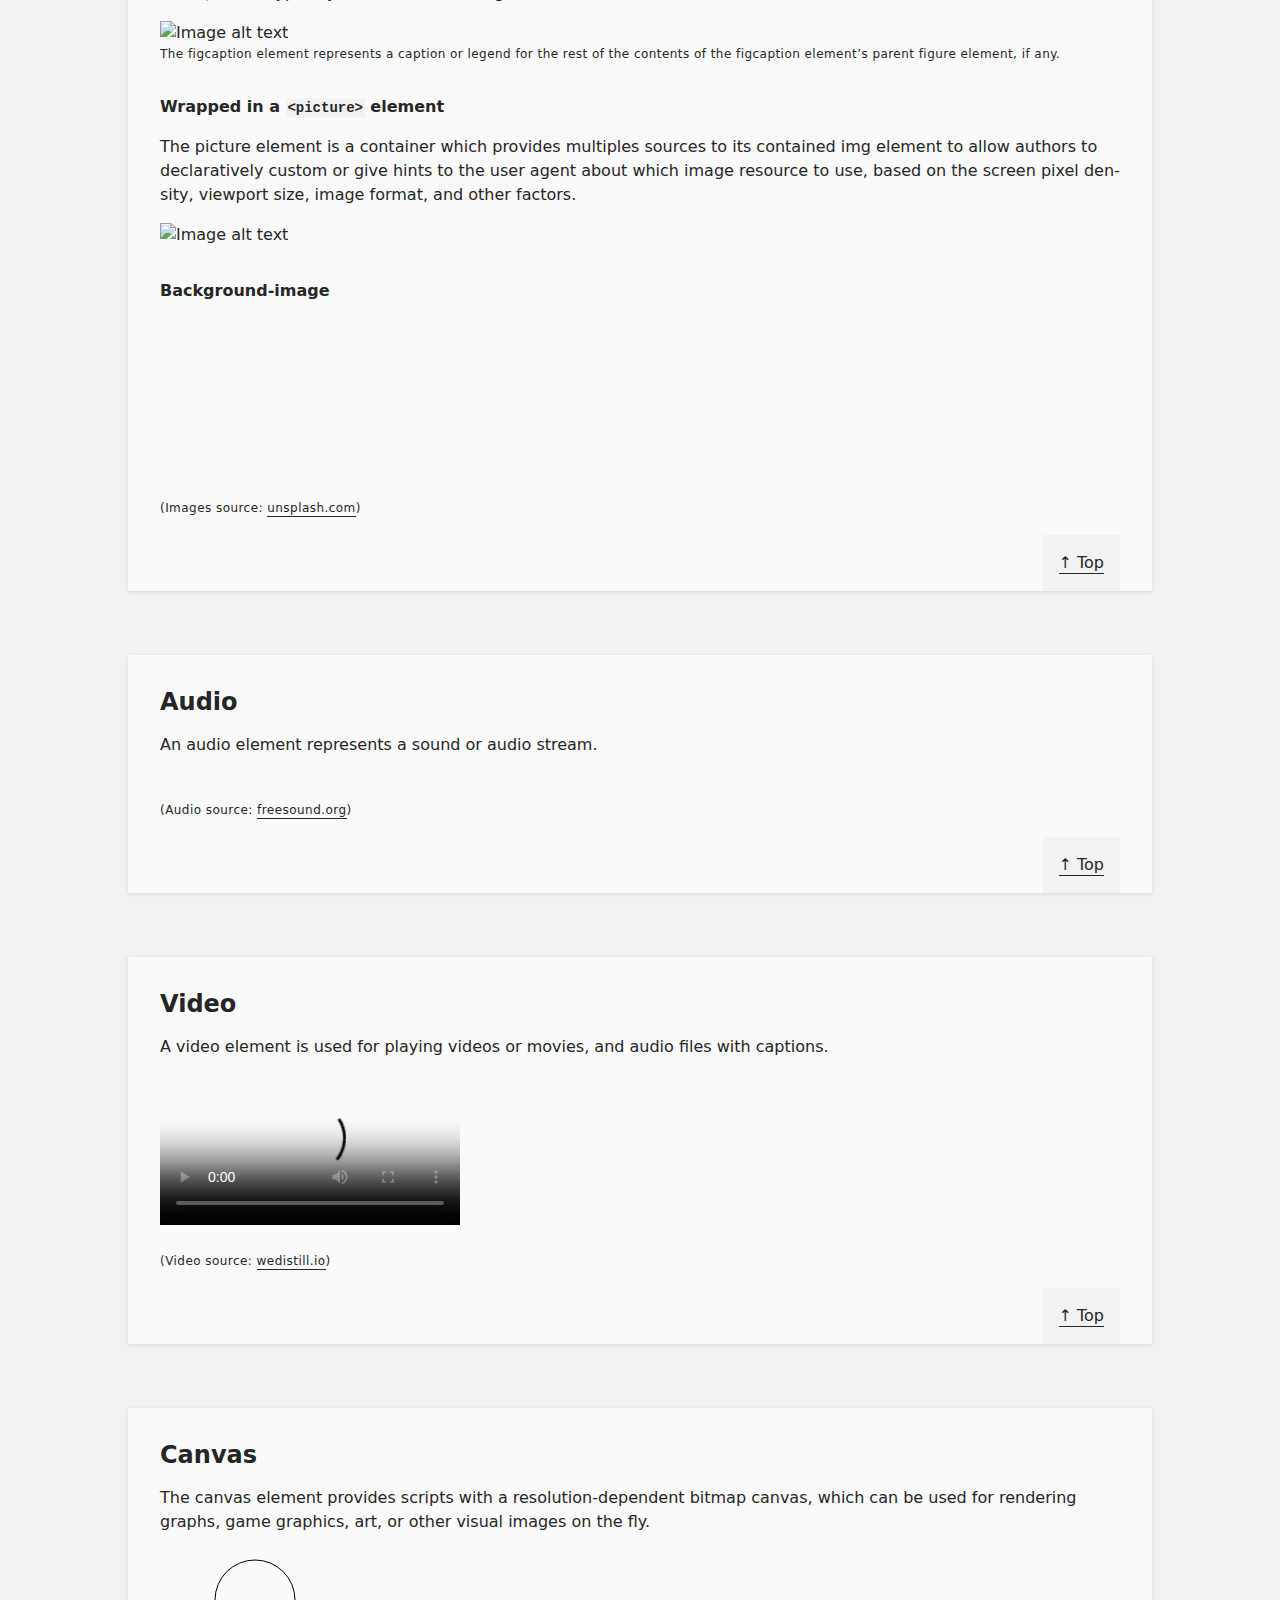
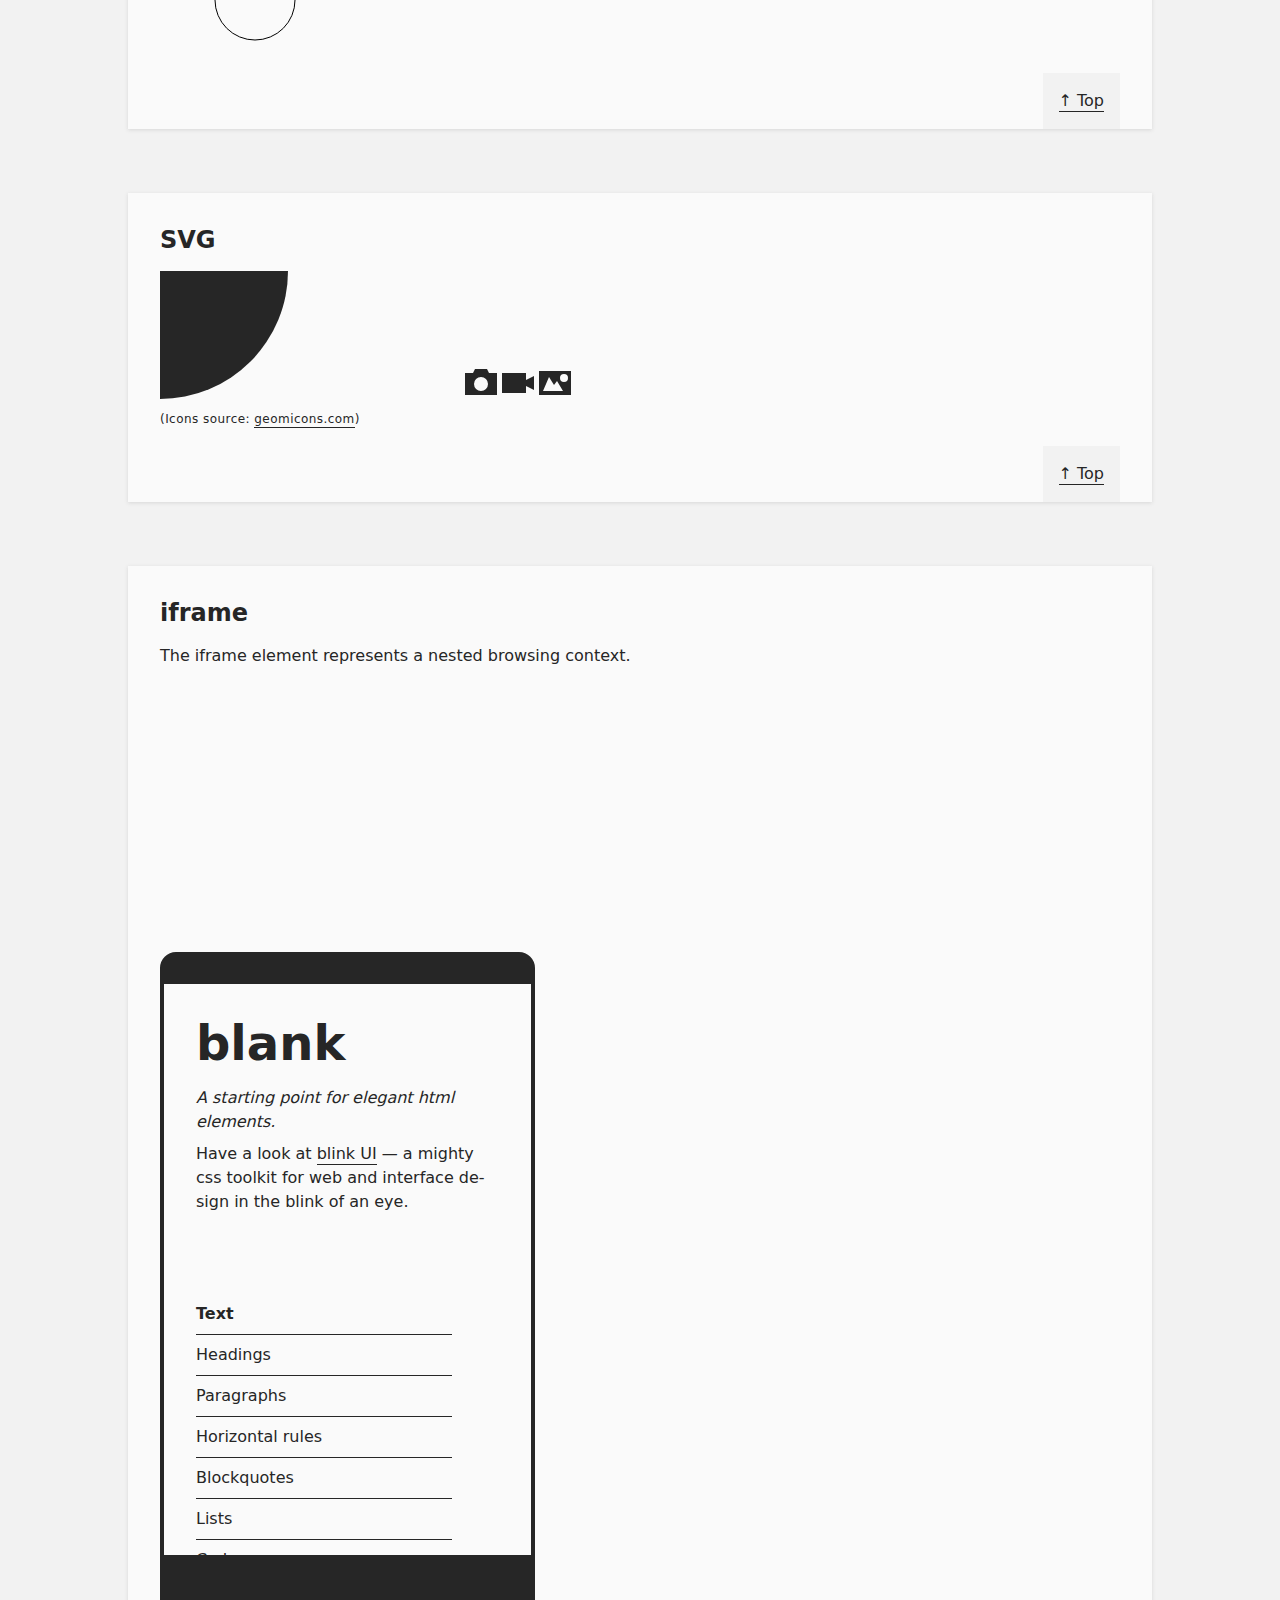
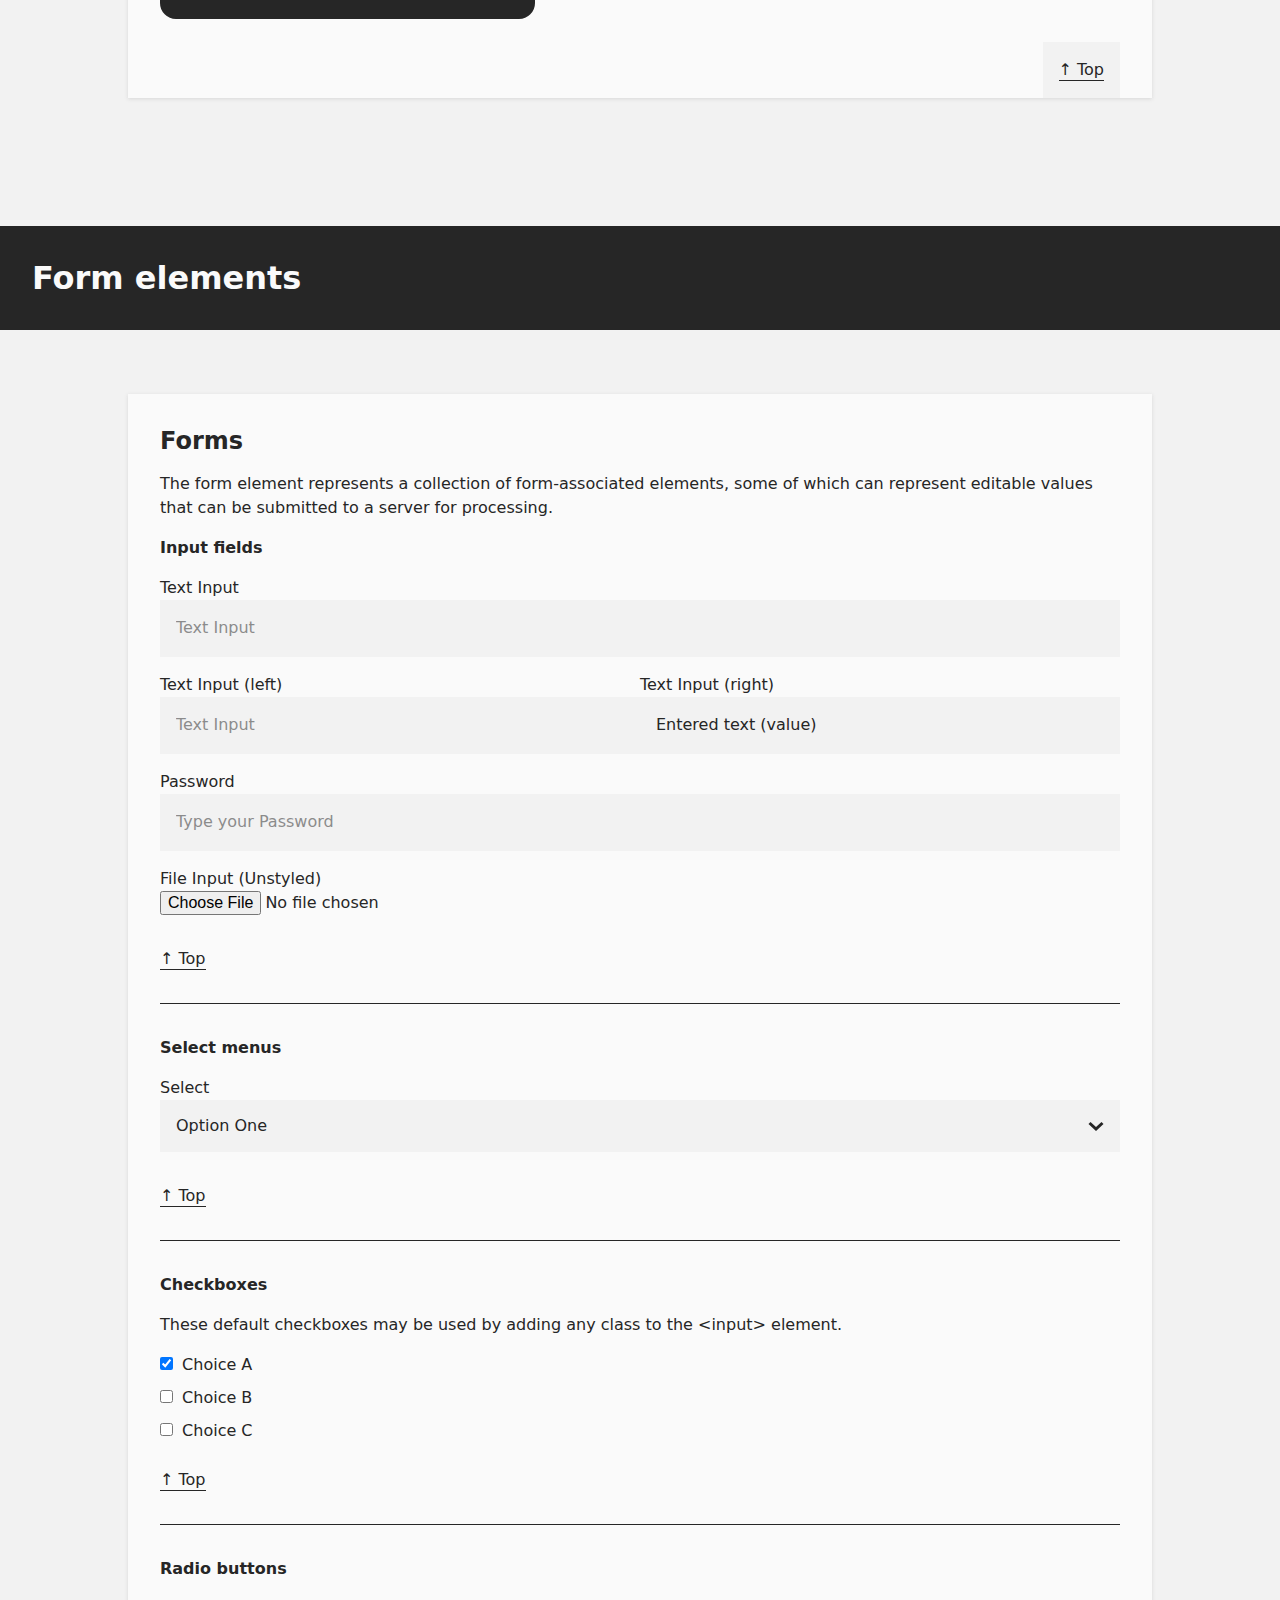
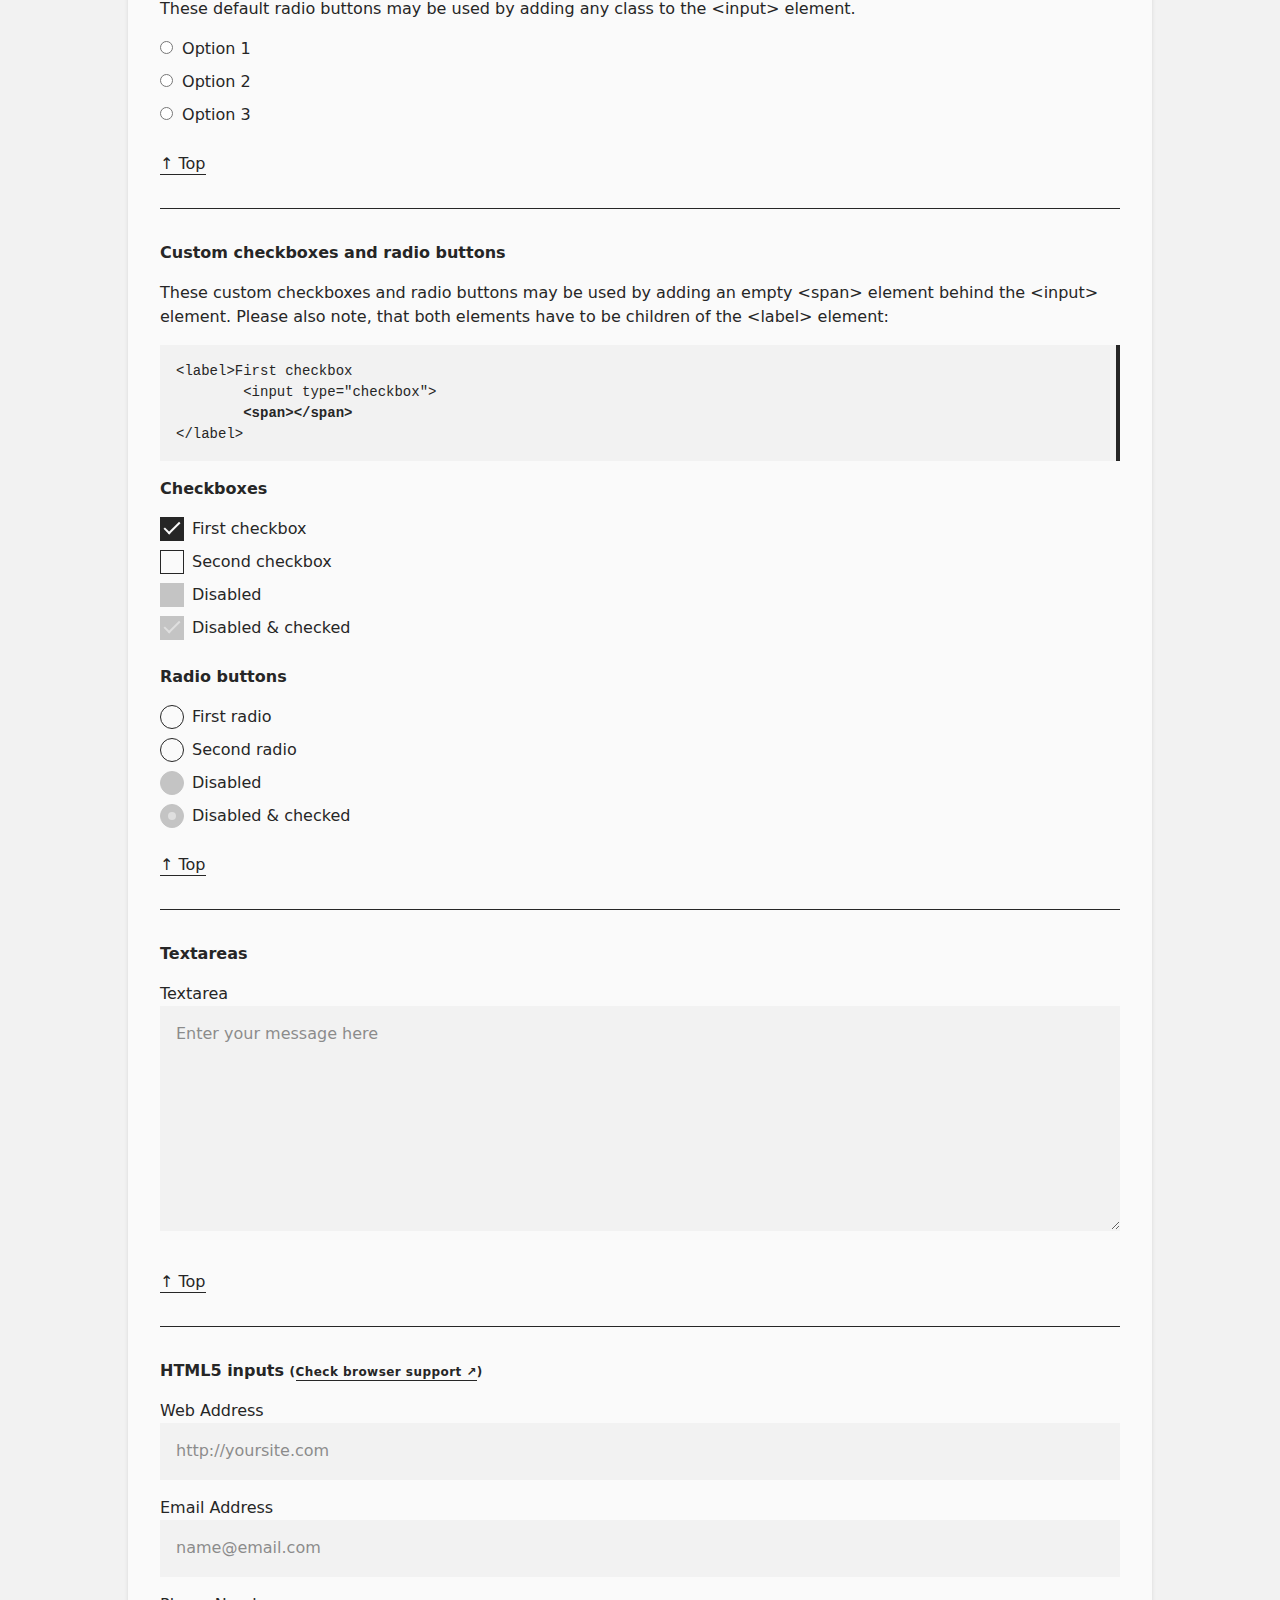
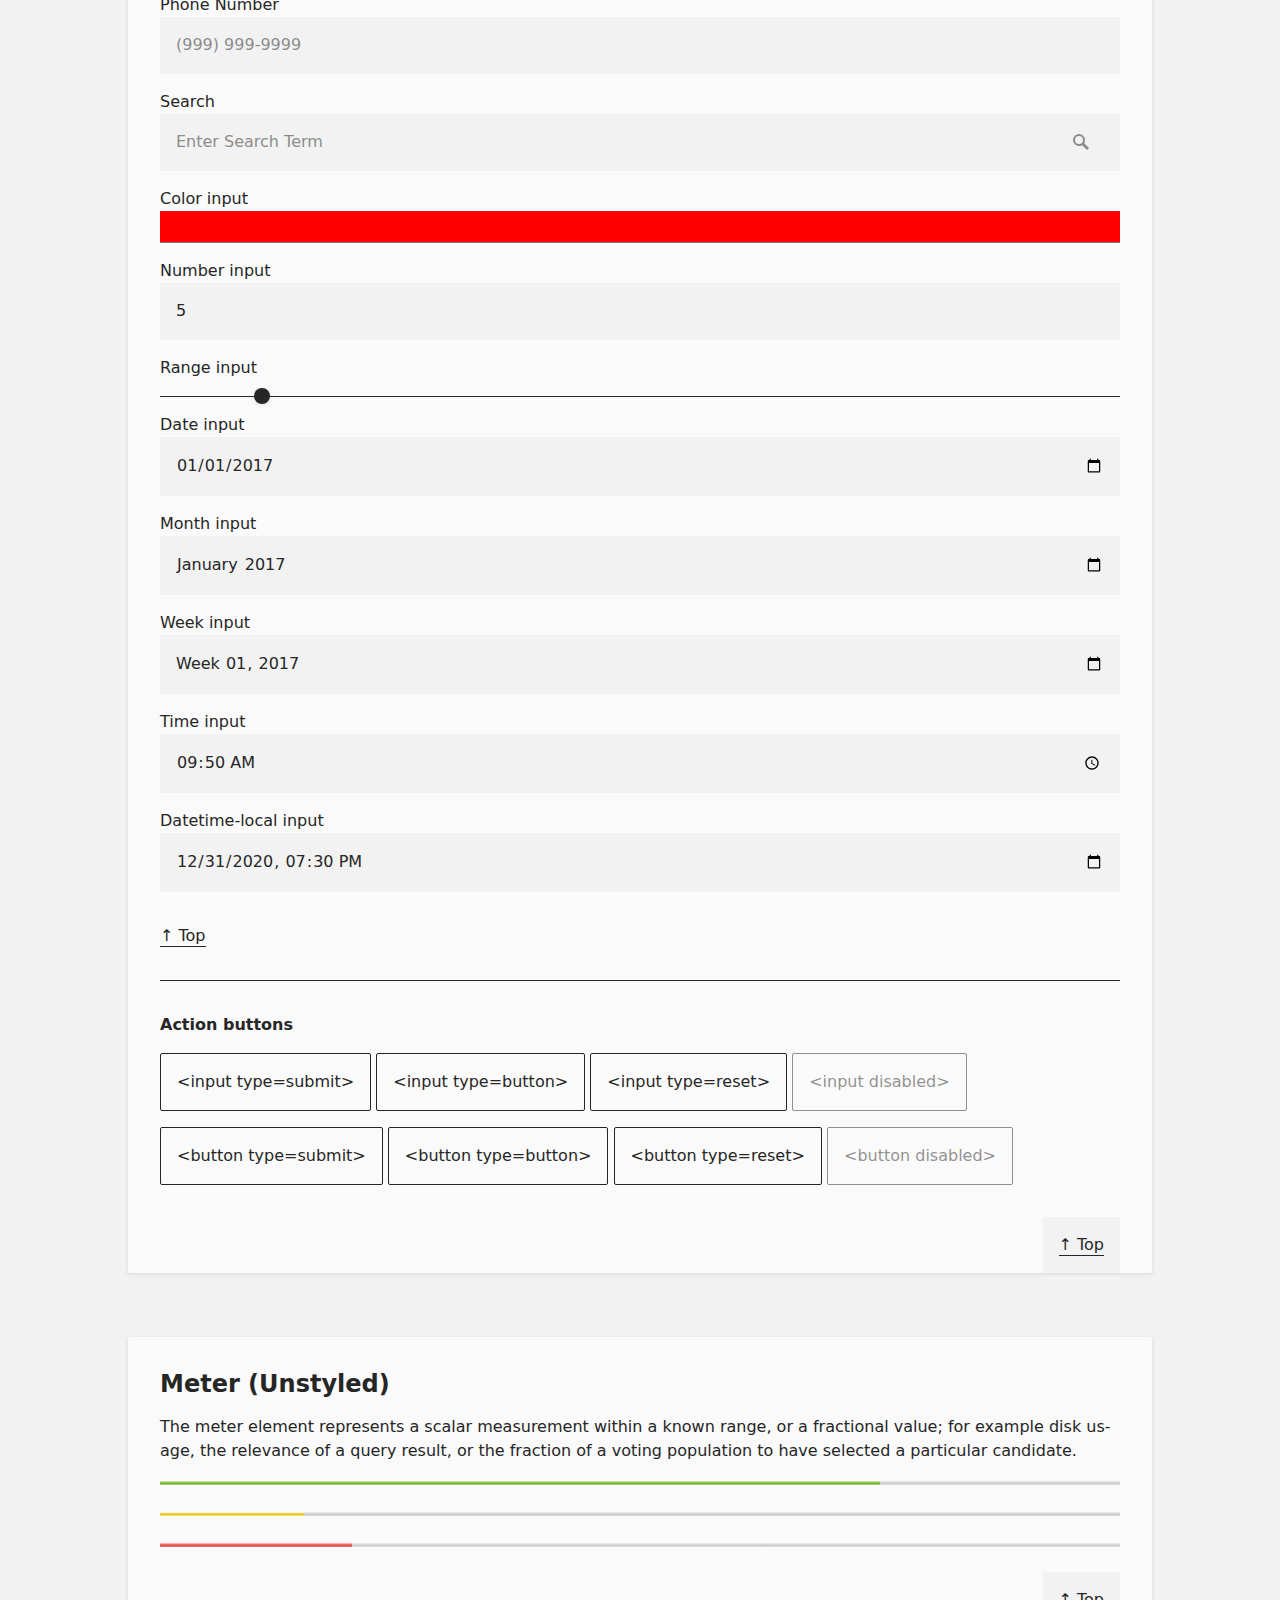
==== commit 525f8b64: "Fixed typo." ====
--- a/blank.html
+++ b/blank.html
@@ -457,7 +457,7 @@
 						<source srcset="https://source.unsplash.com/random/1600x900">
 						<!-- img tag for browsers that do not support picture element --><img src="https://source.unsplash.com/random/1600x900" alt="Image alt text"> </picture>
 					<h4>Background-image</h4>
-					<p style="background-image: url(https://source.unsplash.com/random/1600x900); background-size: cover; width 100%; padding: var(--2); font-size: var(--4); text-align: center; color: var(--bg-color);"><b>Wood.</b></p>
+					<p style="background-image: url(https://source.unsplash.com/random/1600x900); background-size: cover; width 100%; padding: var(--2); font-size: var(--4); text-align: center; color: var(--bg-color);"><b>Hi!</b></p>
 				</div>
 				<p><small>(Images source: <a href="https://unsplash.com/">unsplash.com</a>)</small></p>
 				<footer>
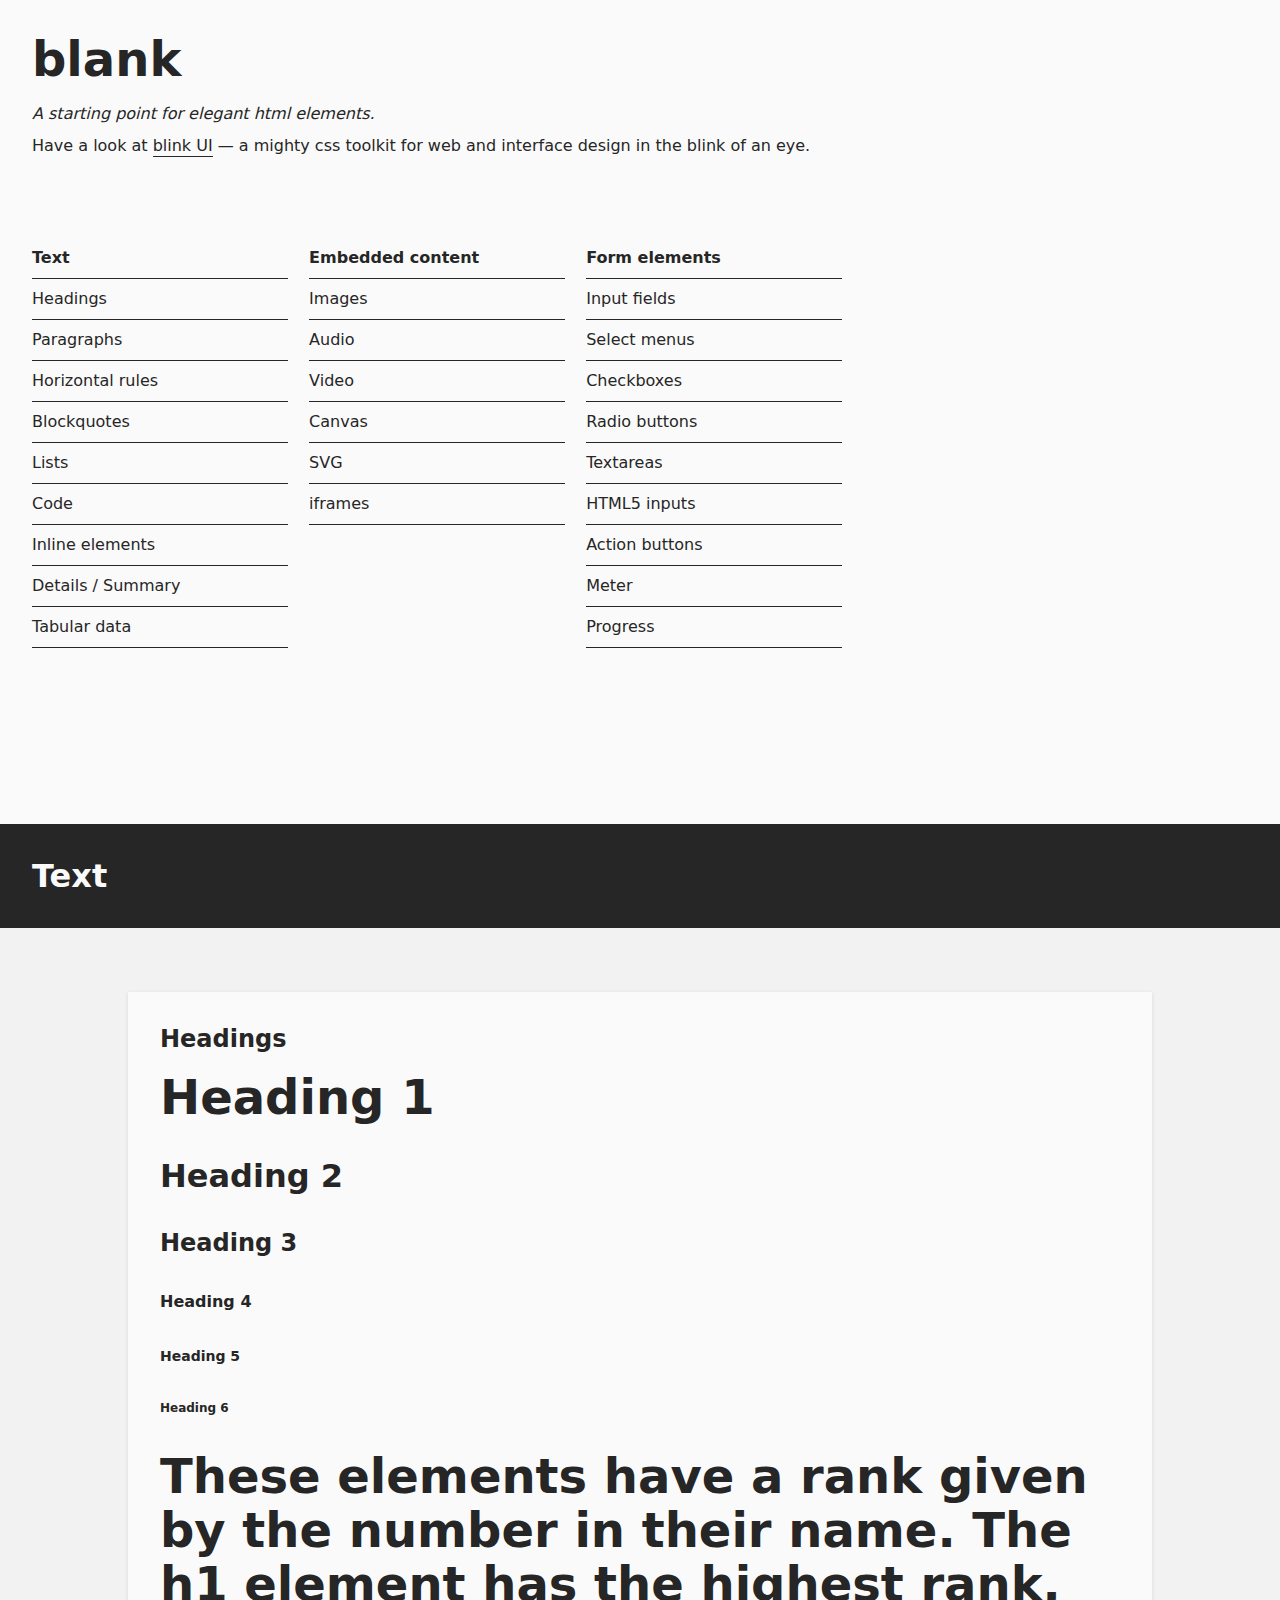
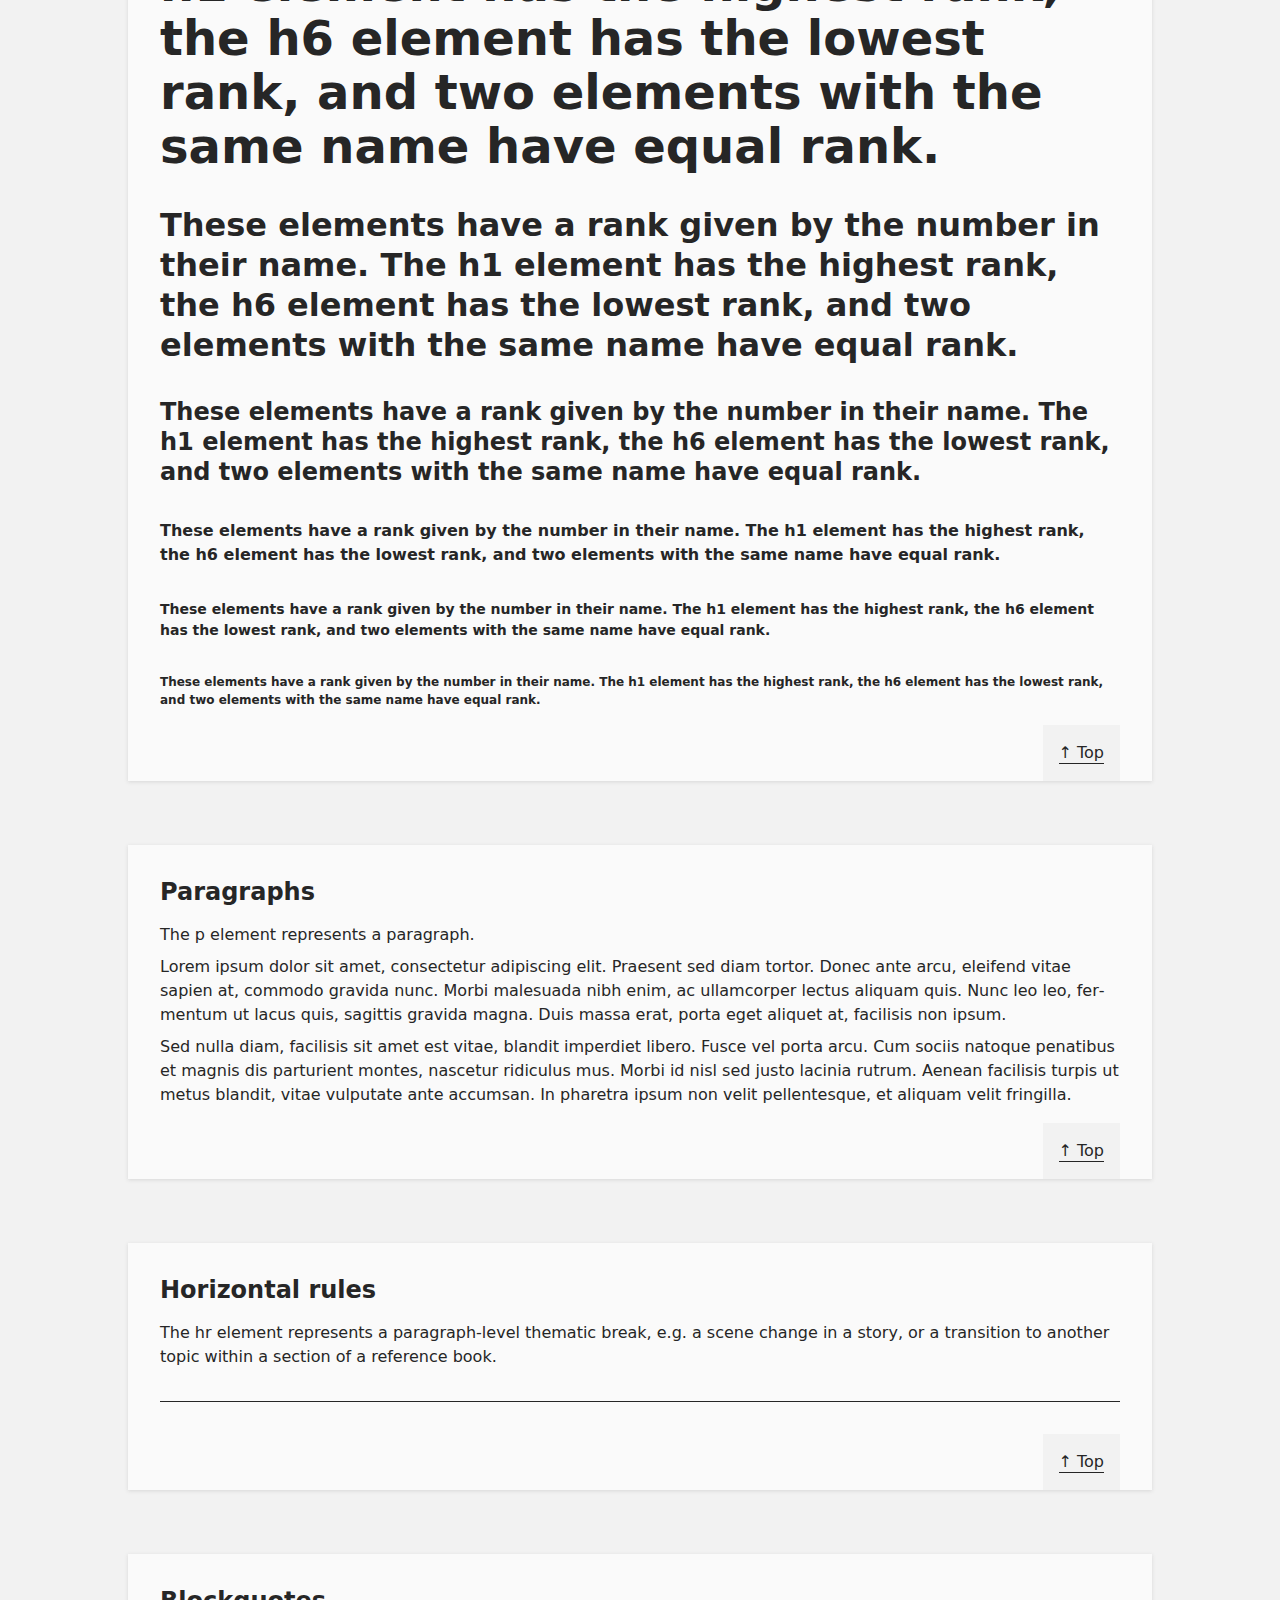
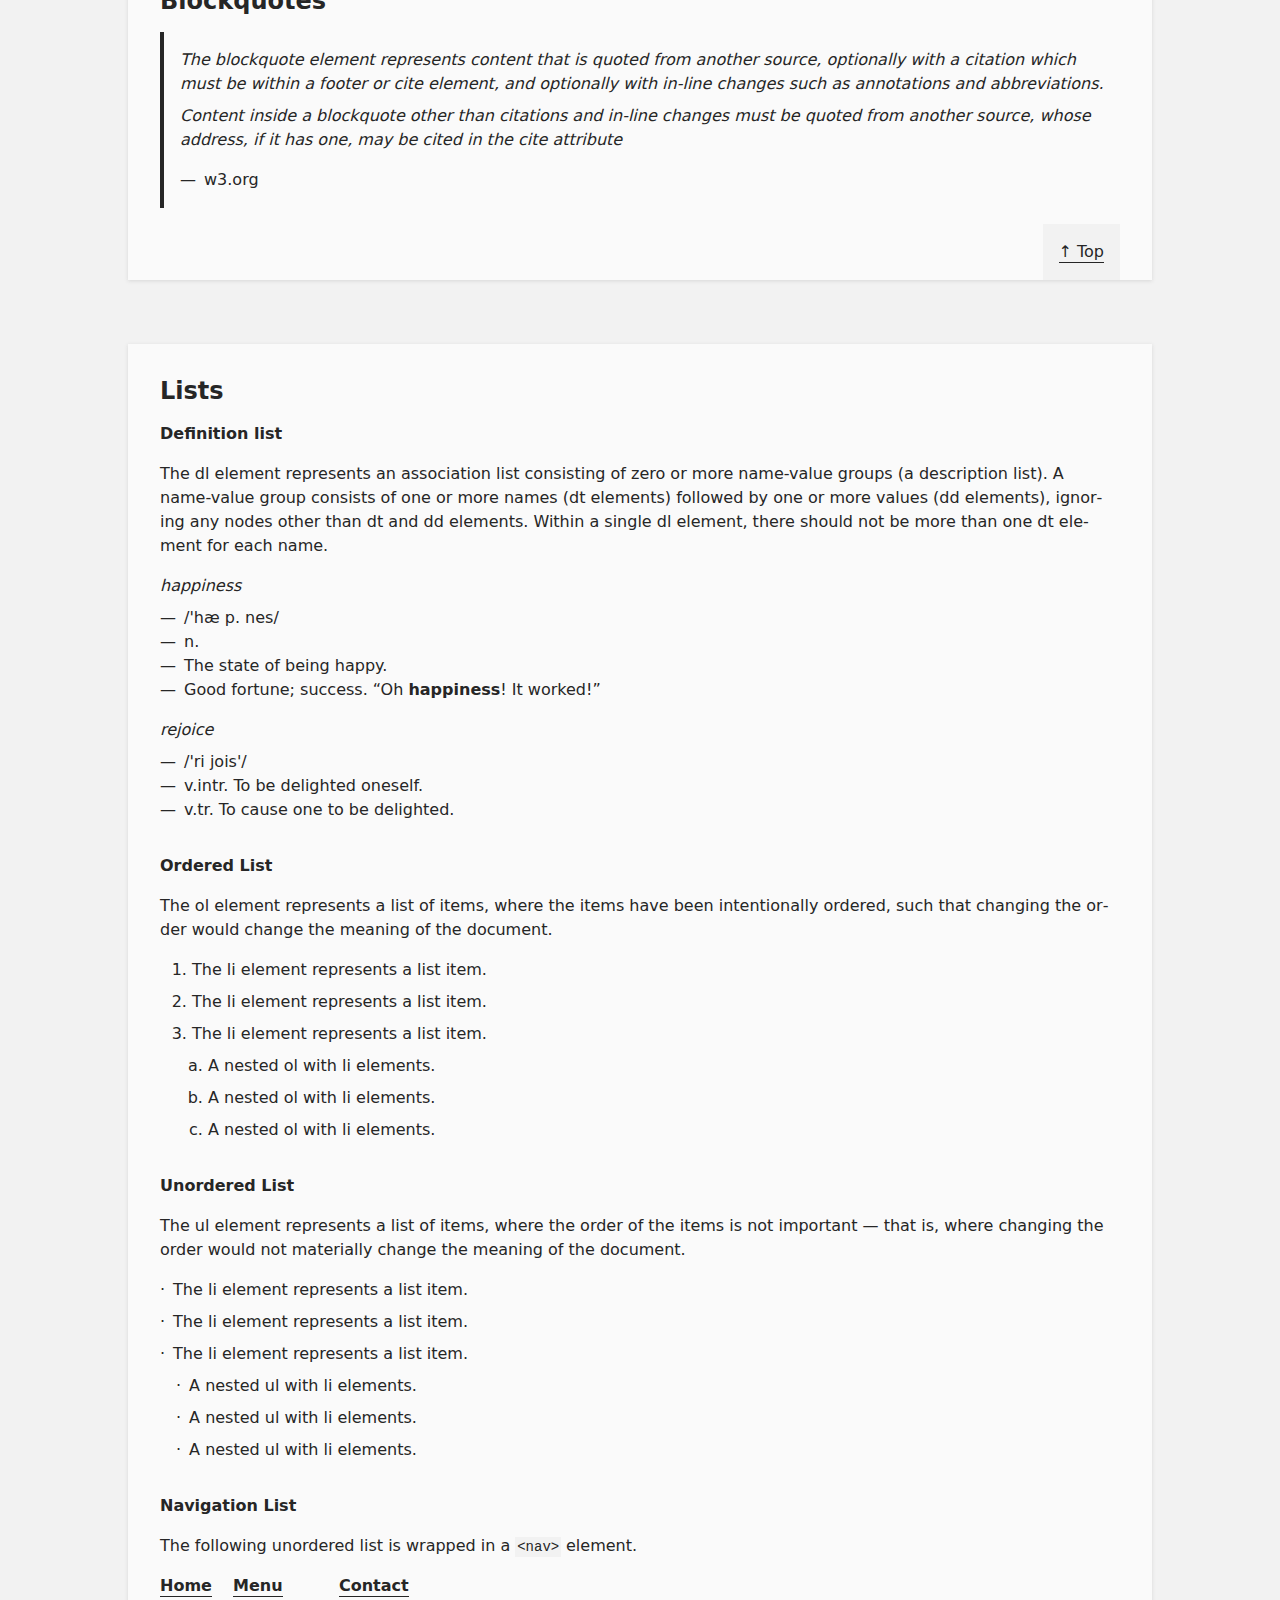
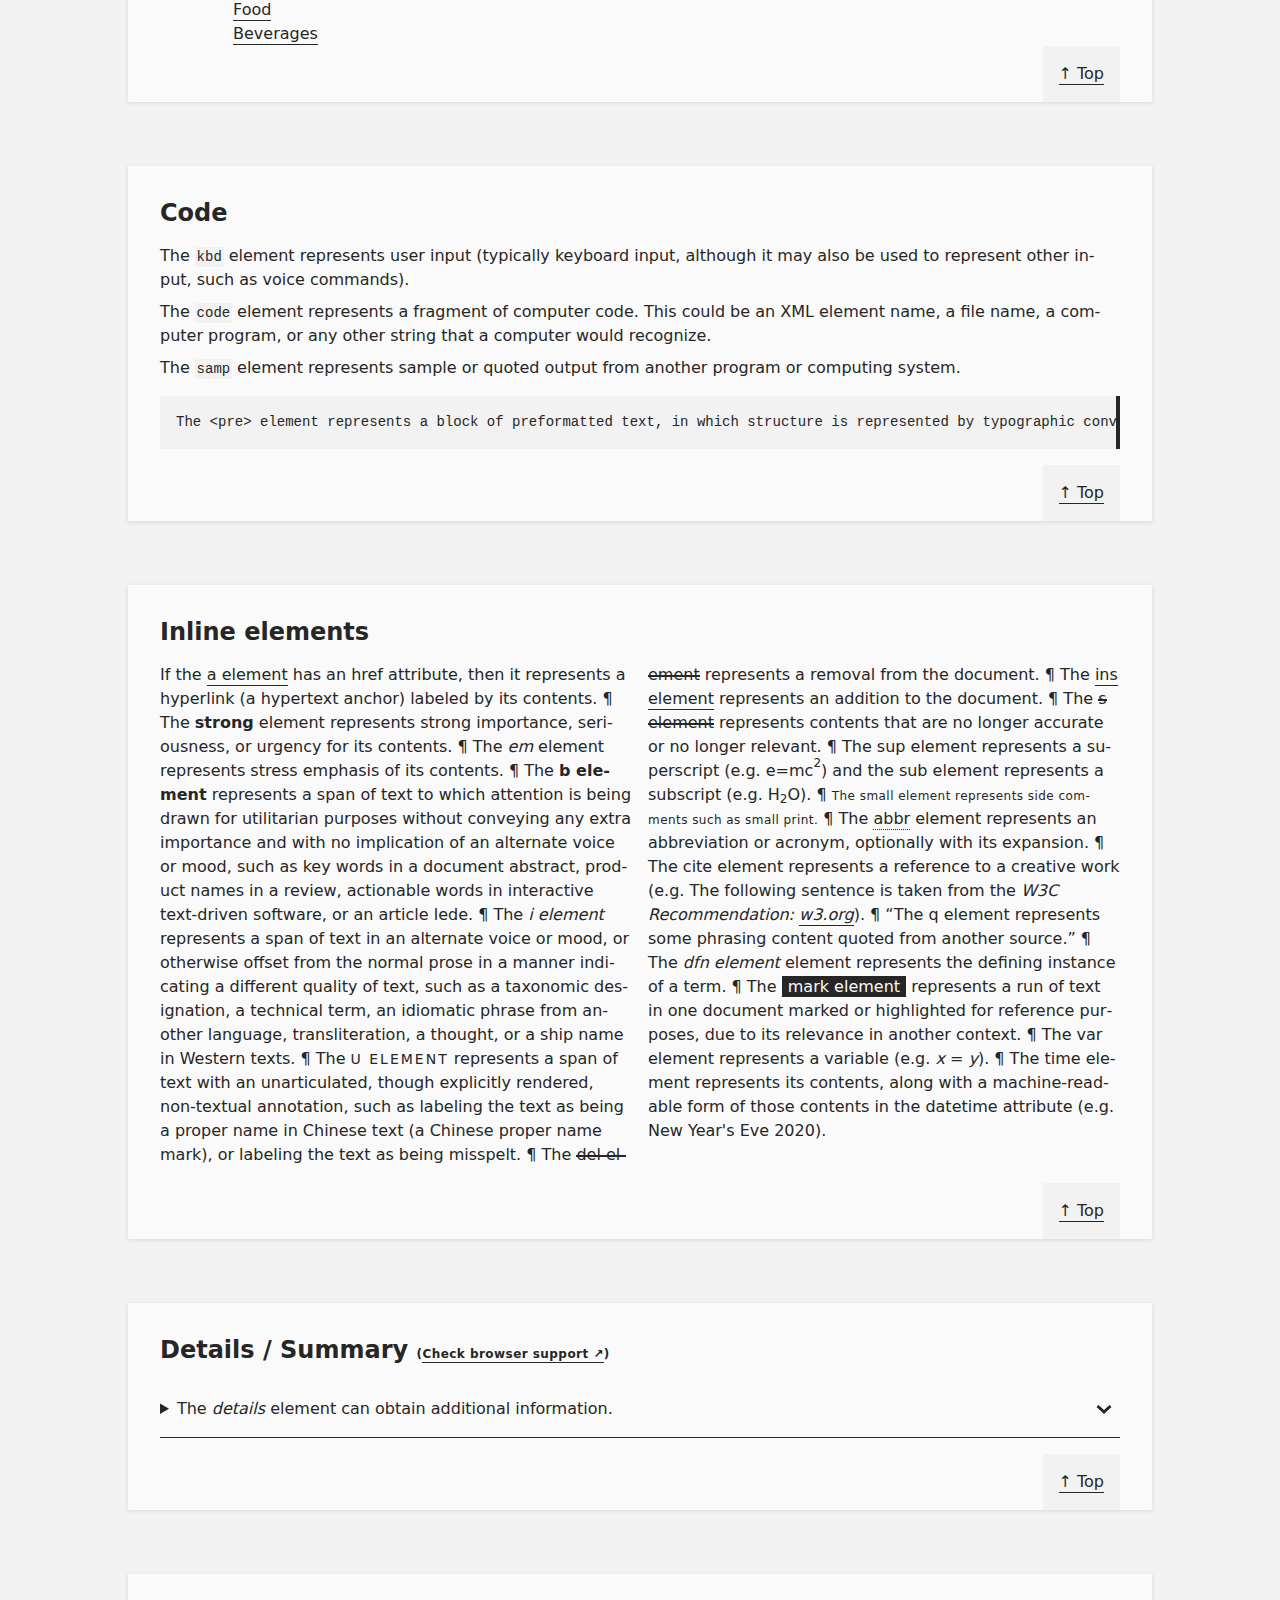
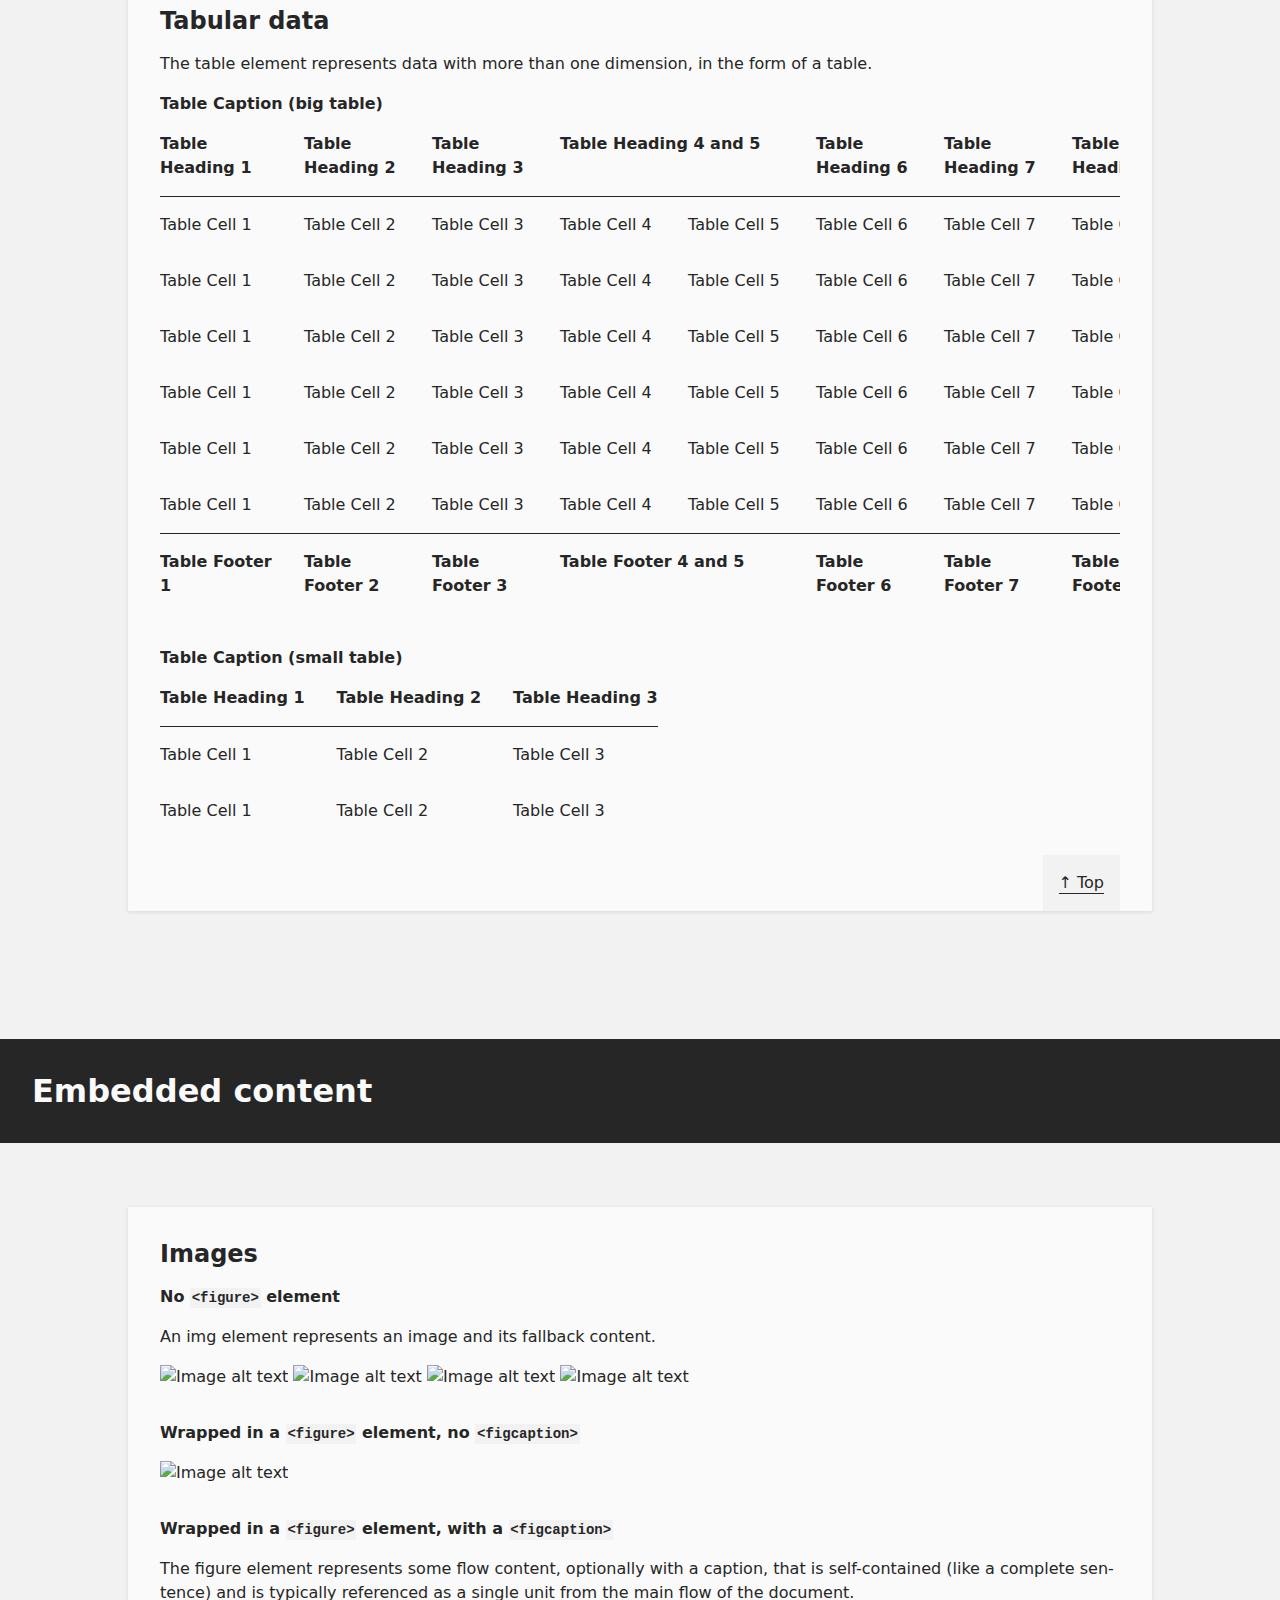
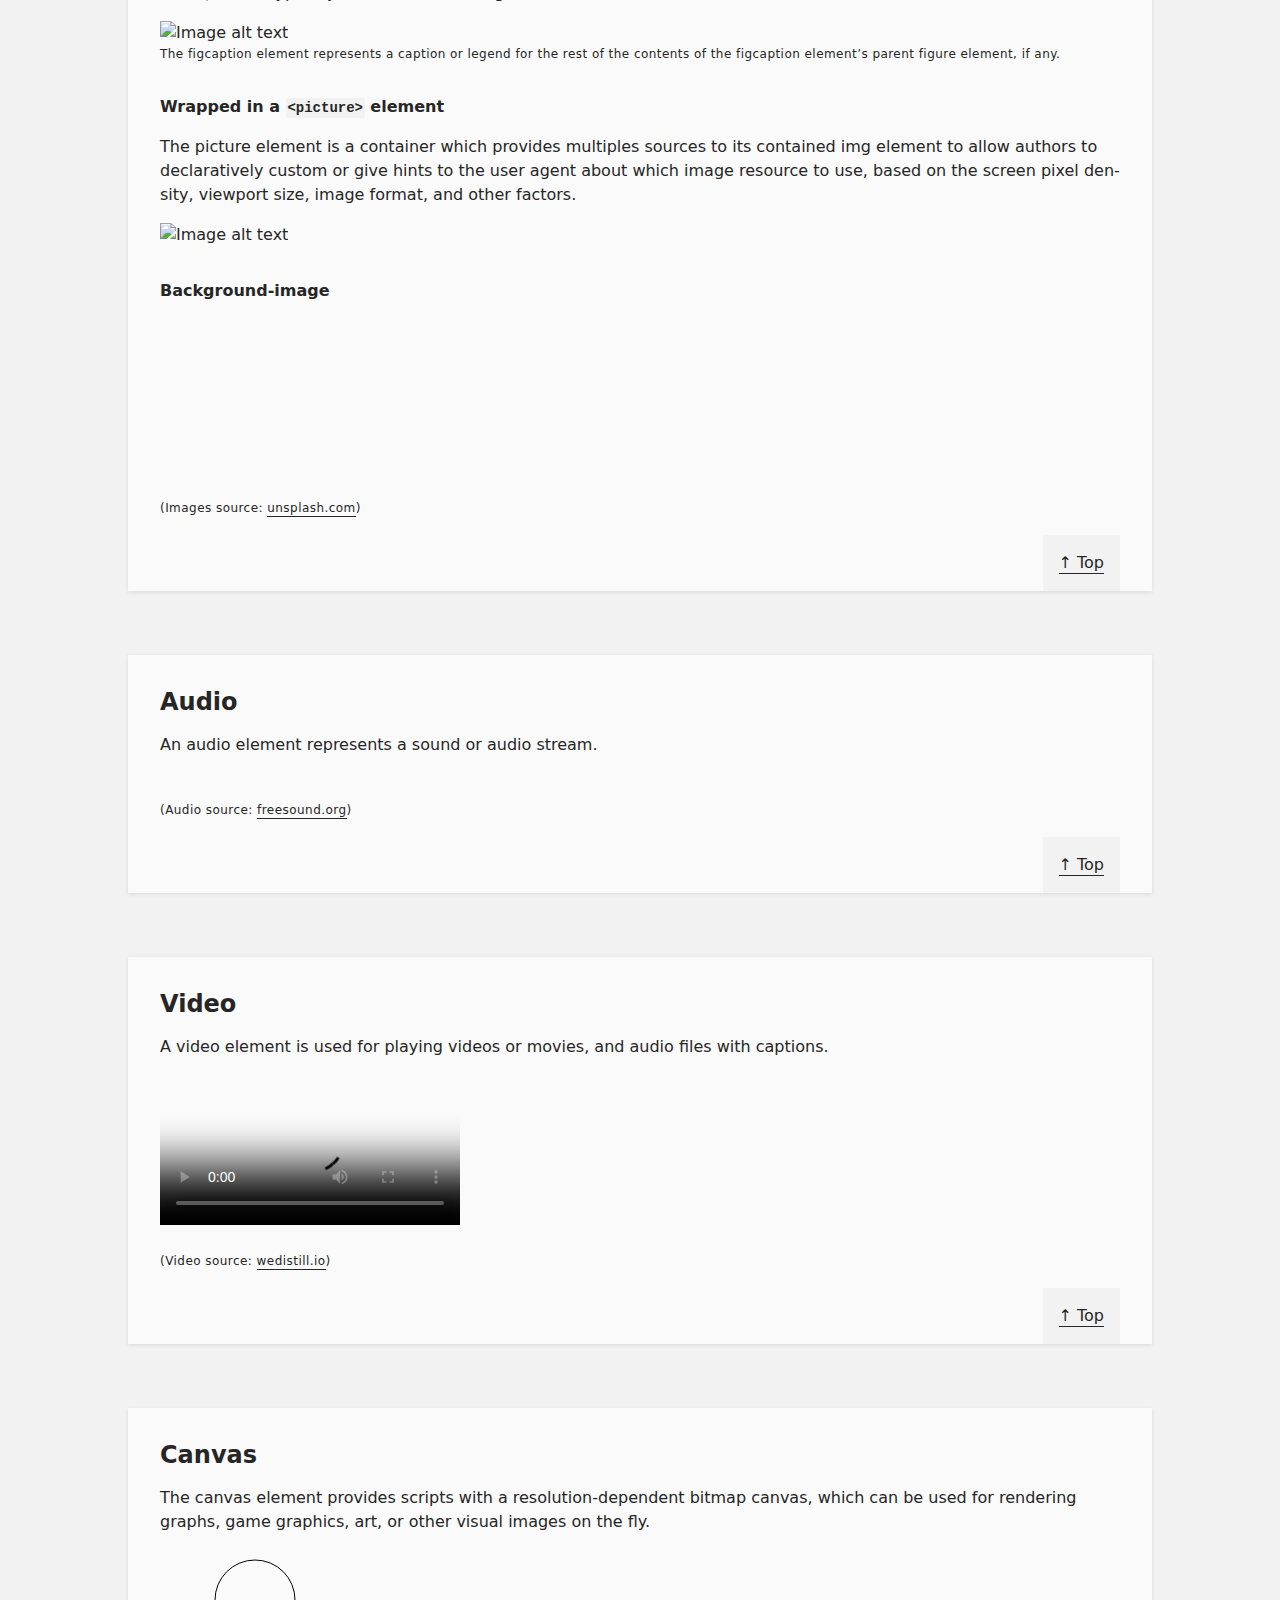
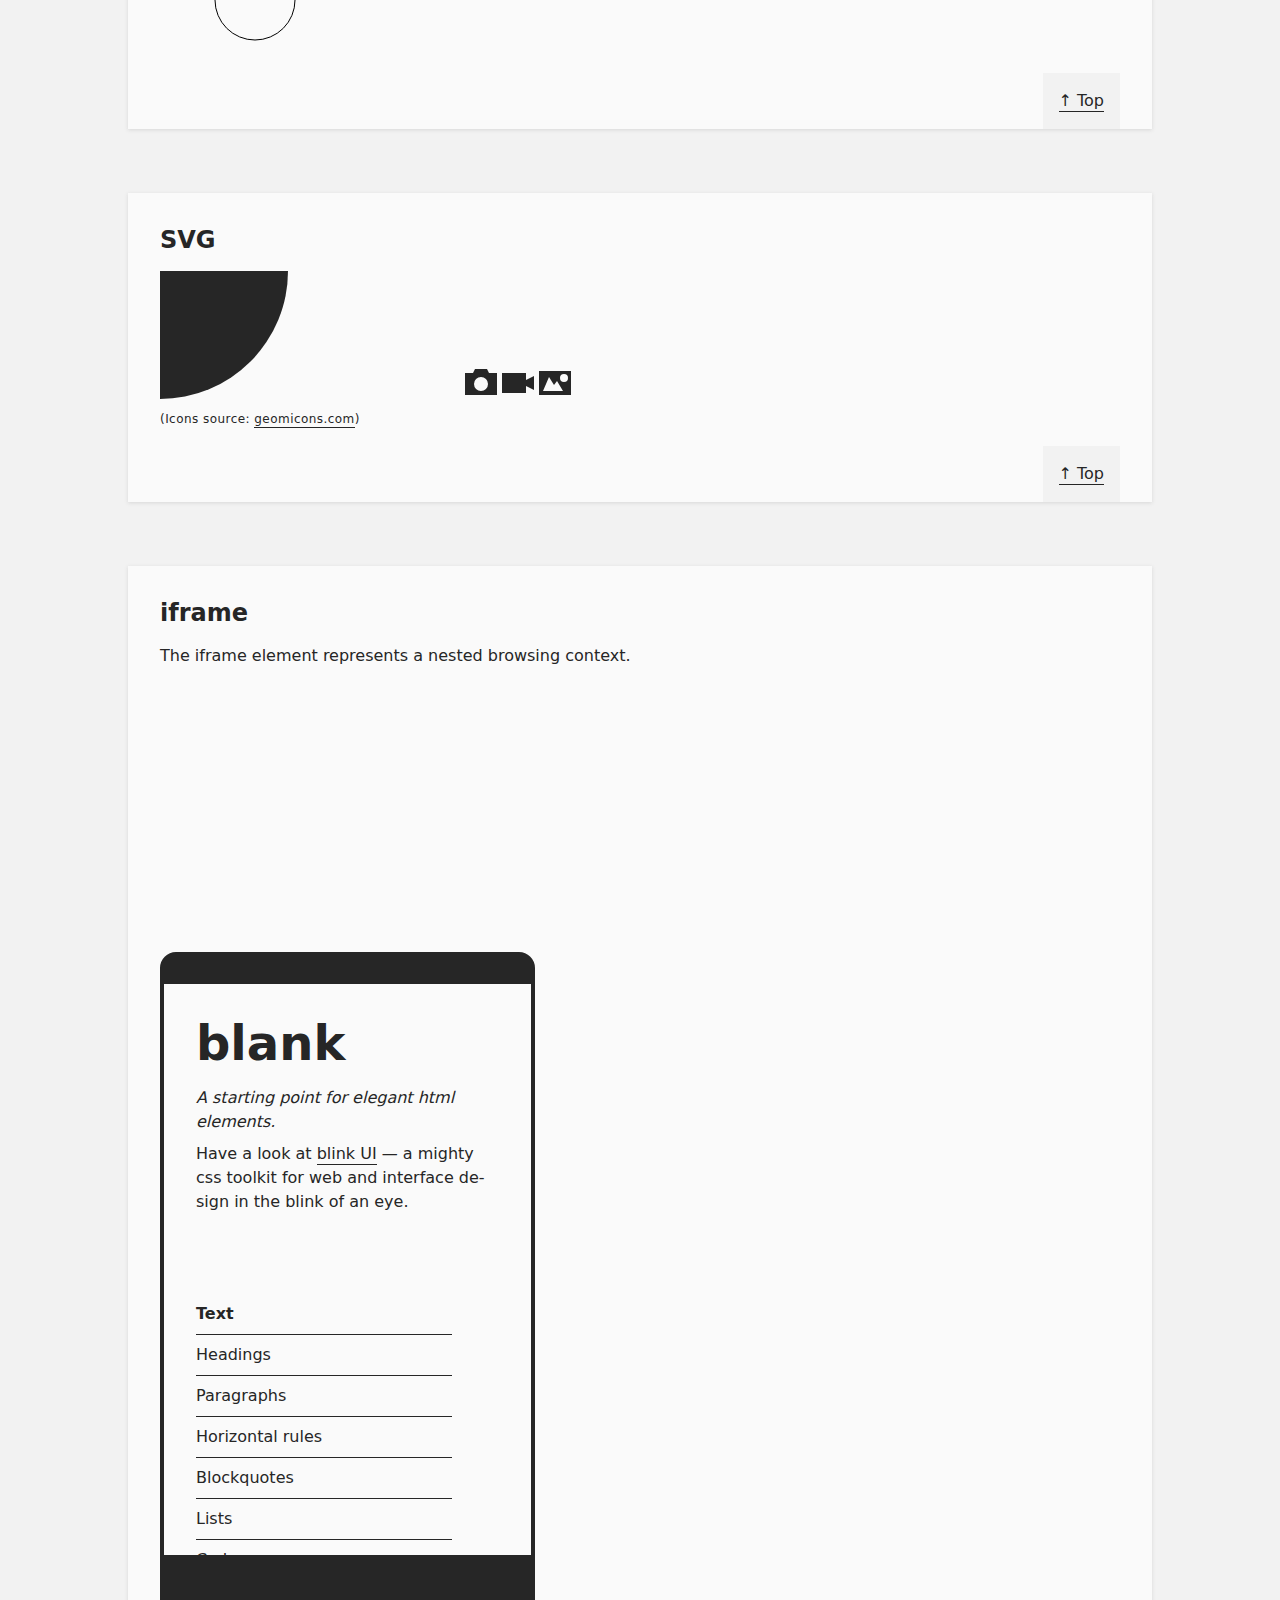
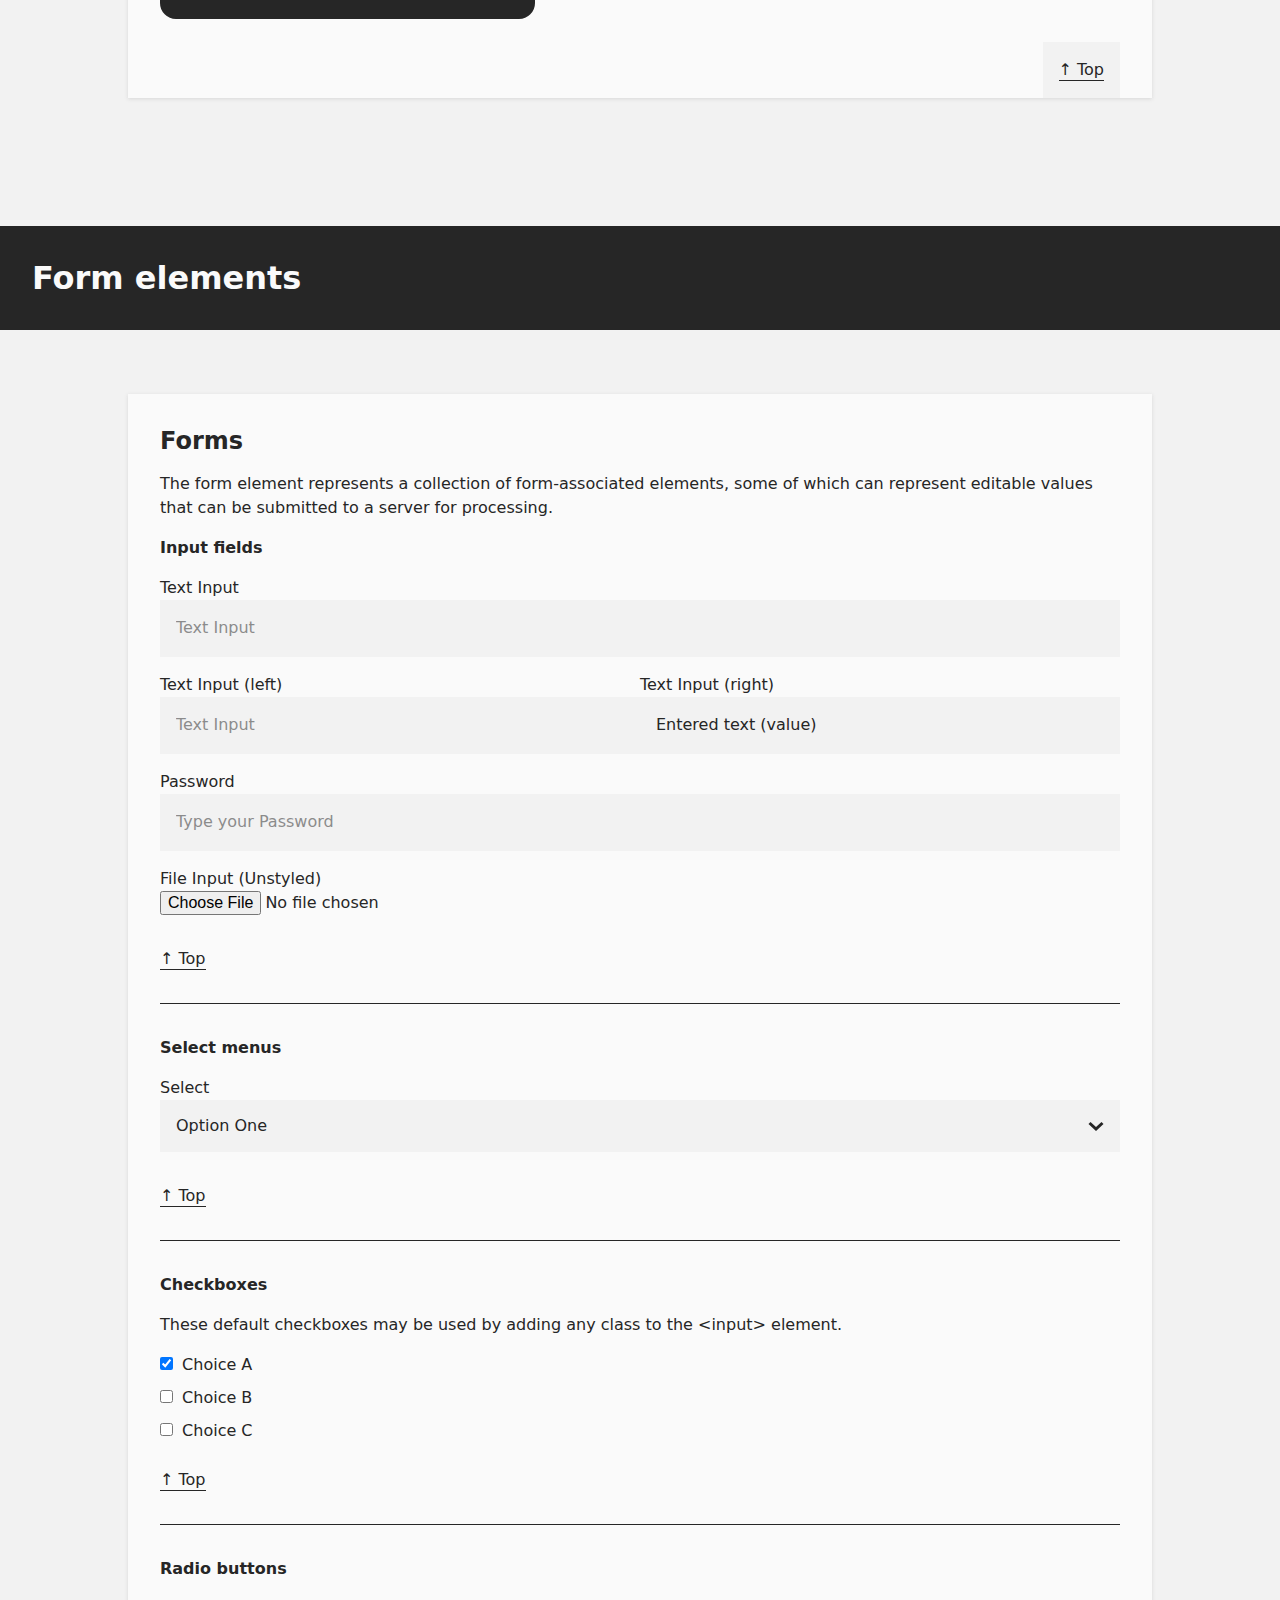
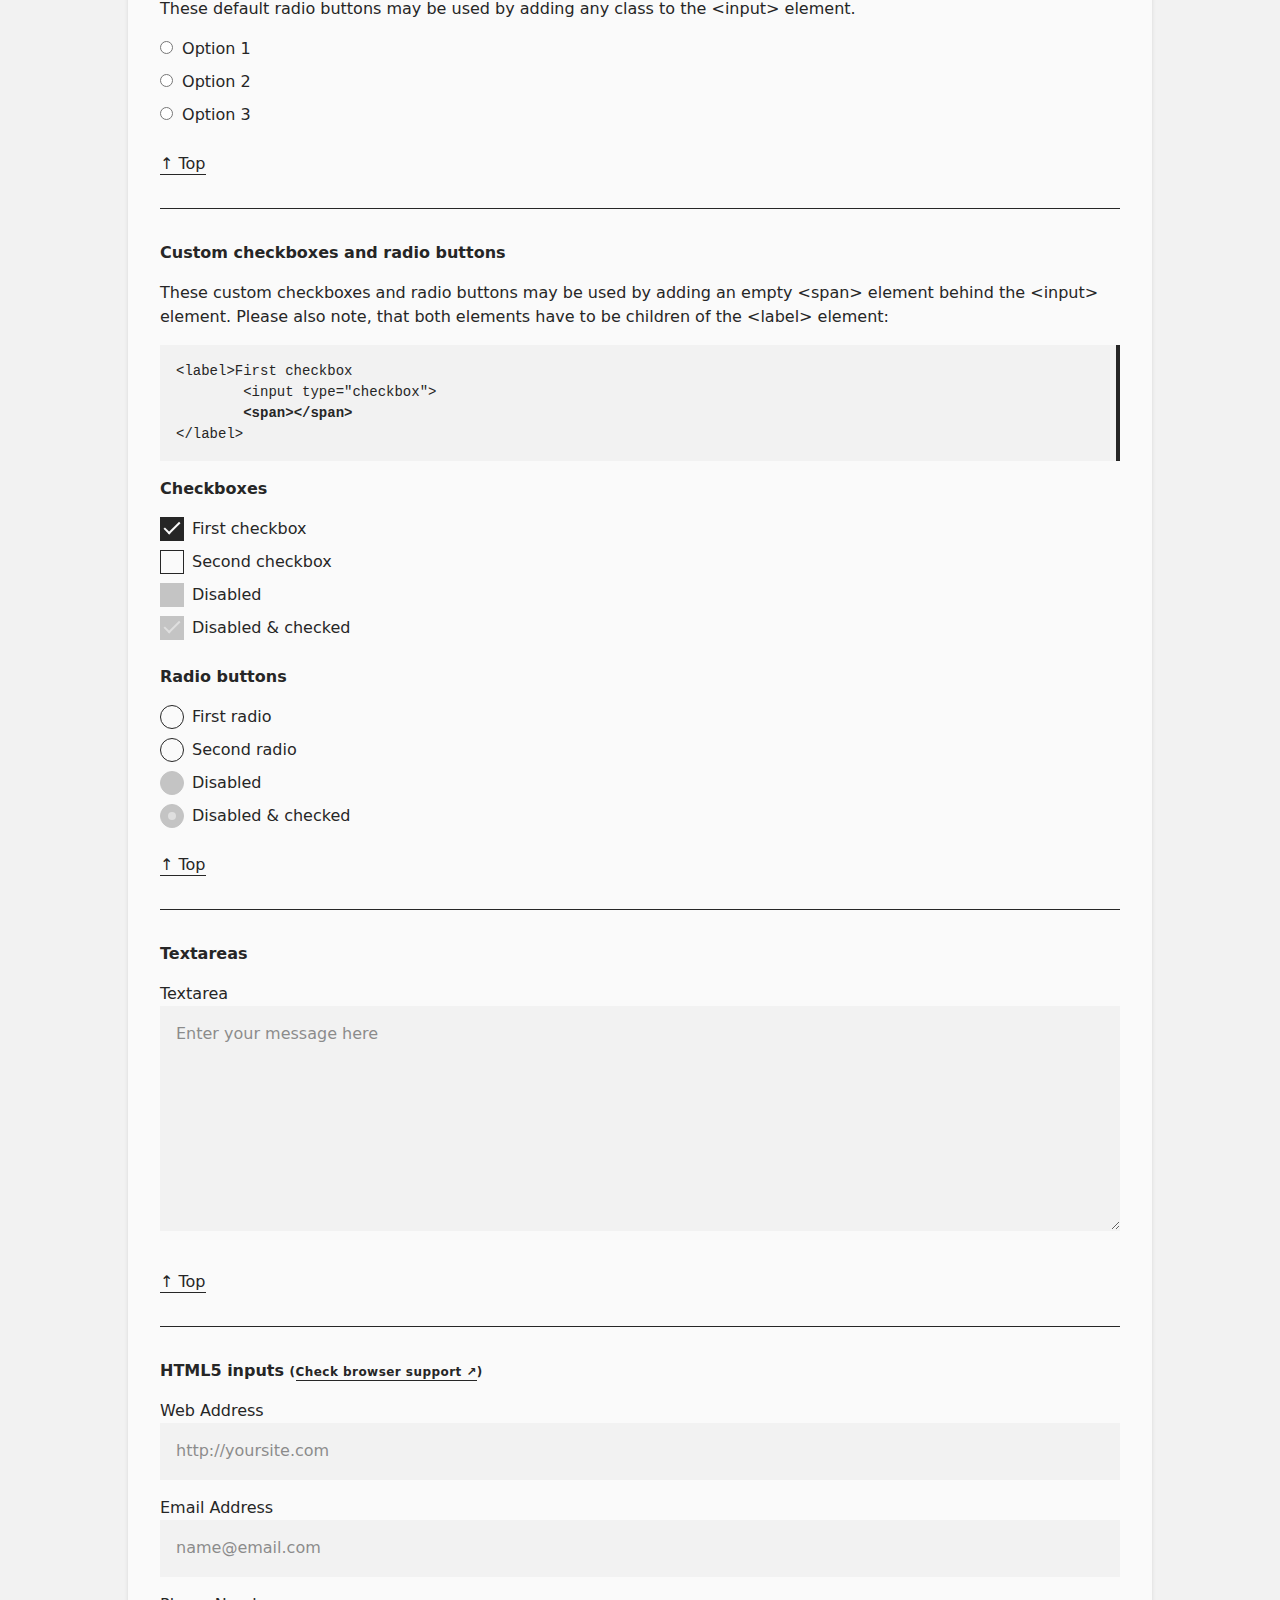
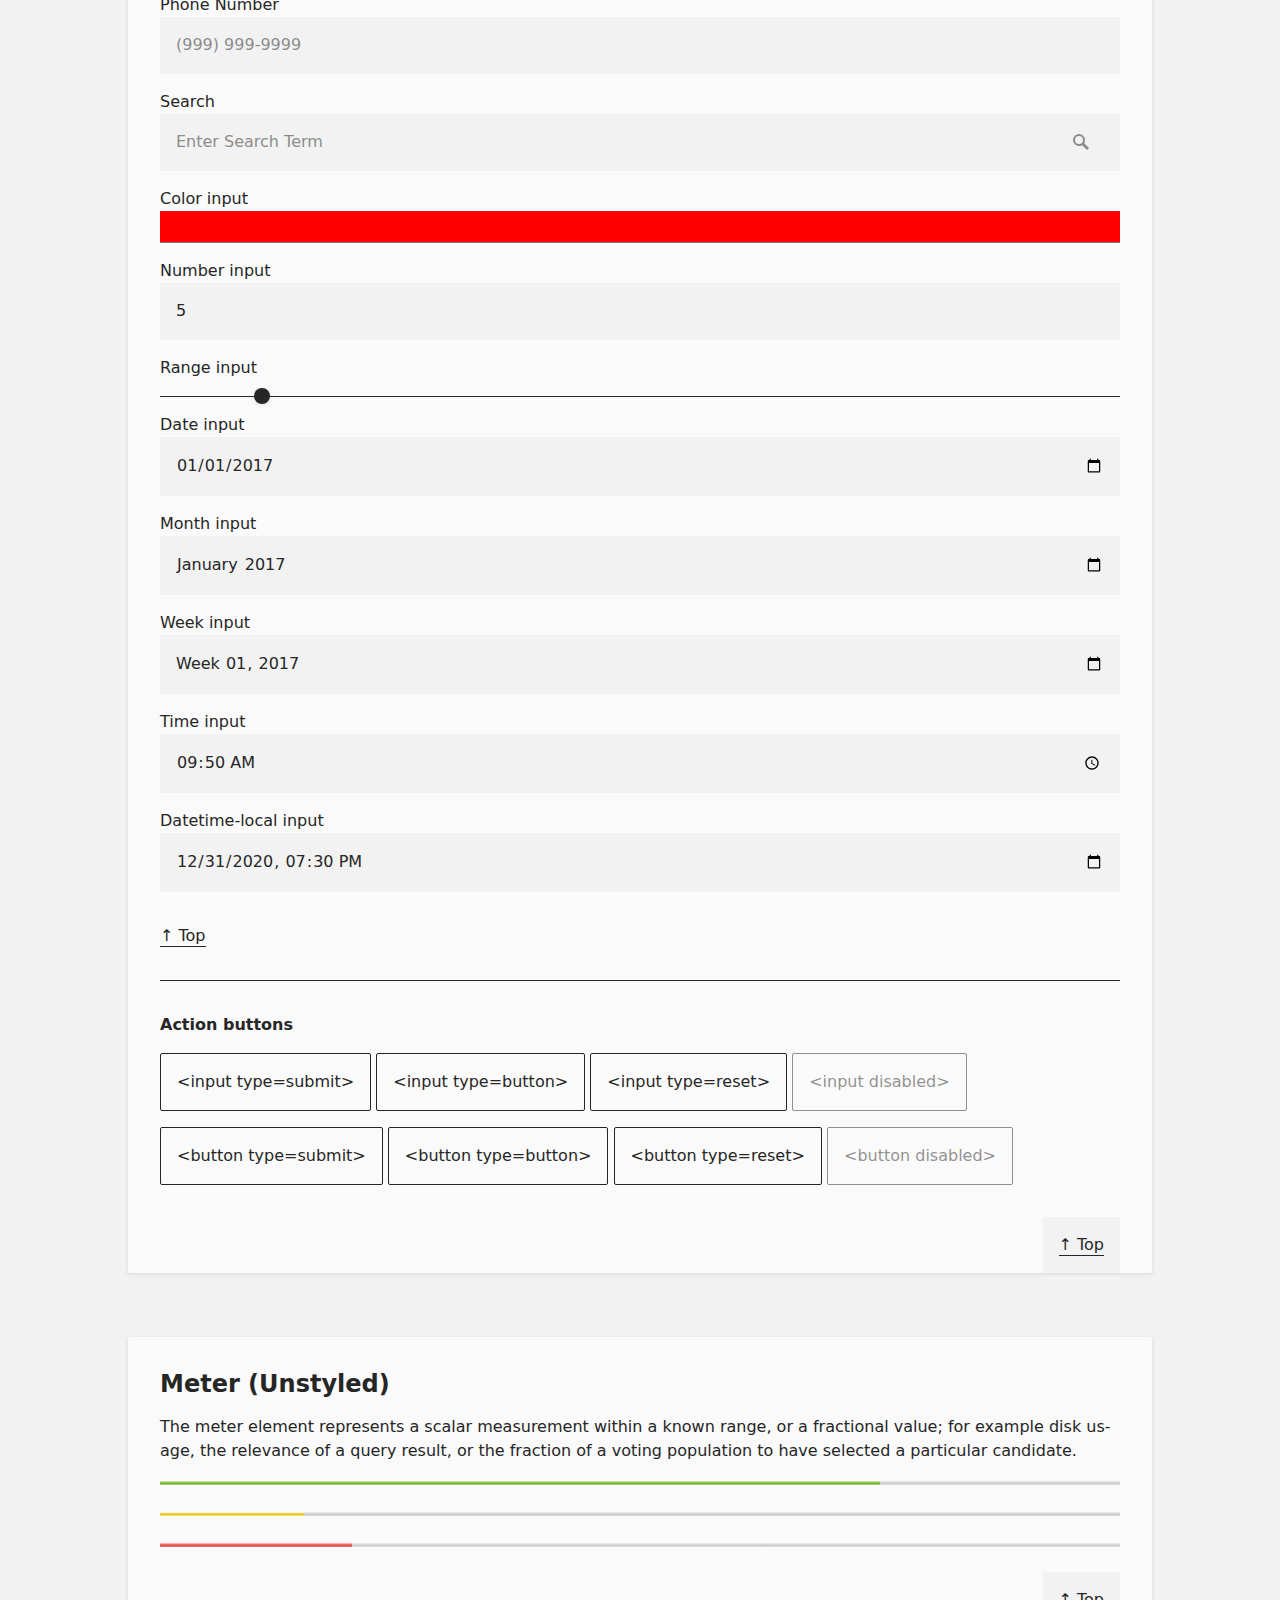
==== commit 5db7ce7d: "Updated blinkUI docs" ====
--- a/blank.html
+++ b/blank.html
@@ -6,6 +6,7 @@
 	<meta name="viewport" content="width=device-width, initial-scale=1.0">
 	<title>blank | elegant html elements</title>
 	<link href="css/blank.css" rel="stylesheet">
+	<!--<link href="../blinkui/css/blink.css" rel="stylesheet">-->
 	<style>
 		/* Basic site layout: */
 
@@ -637,4 +638,4 @@
 	</script>
 </body>
 
-</html>
+</html>--- a/css/blank.css
+++ b/css/blank.css
@@ -789,4 +789,4 @@
 
 progress::-moz-progress-bar {
   background-color: var(--color-text);
-}
+}